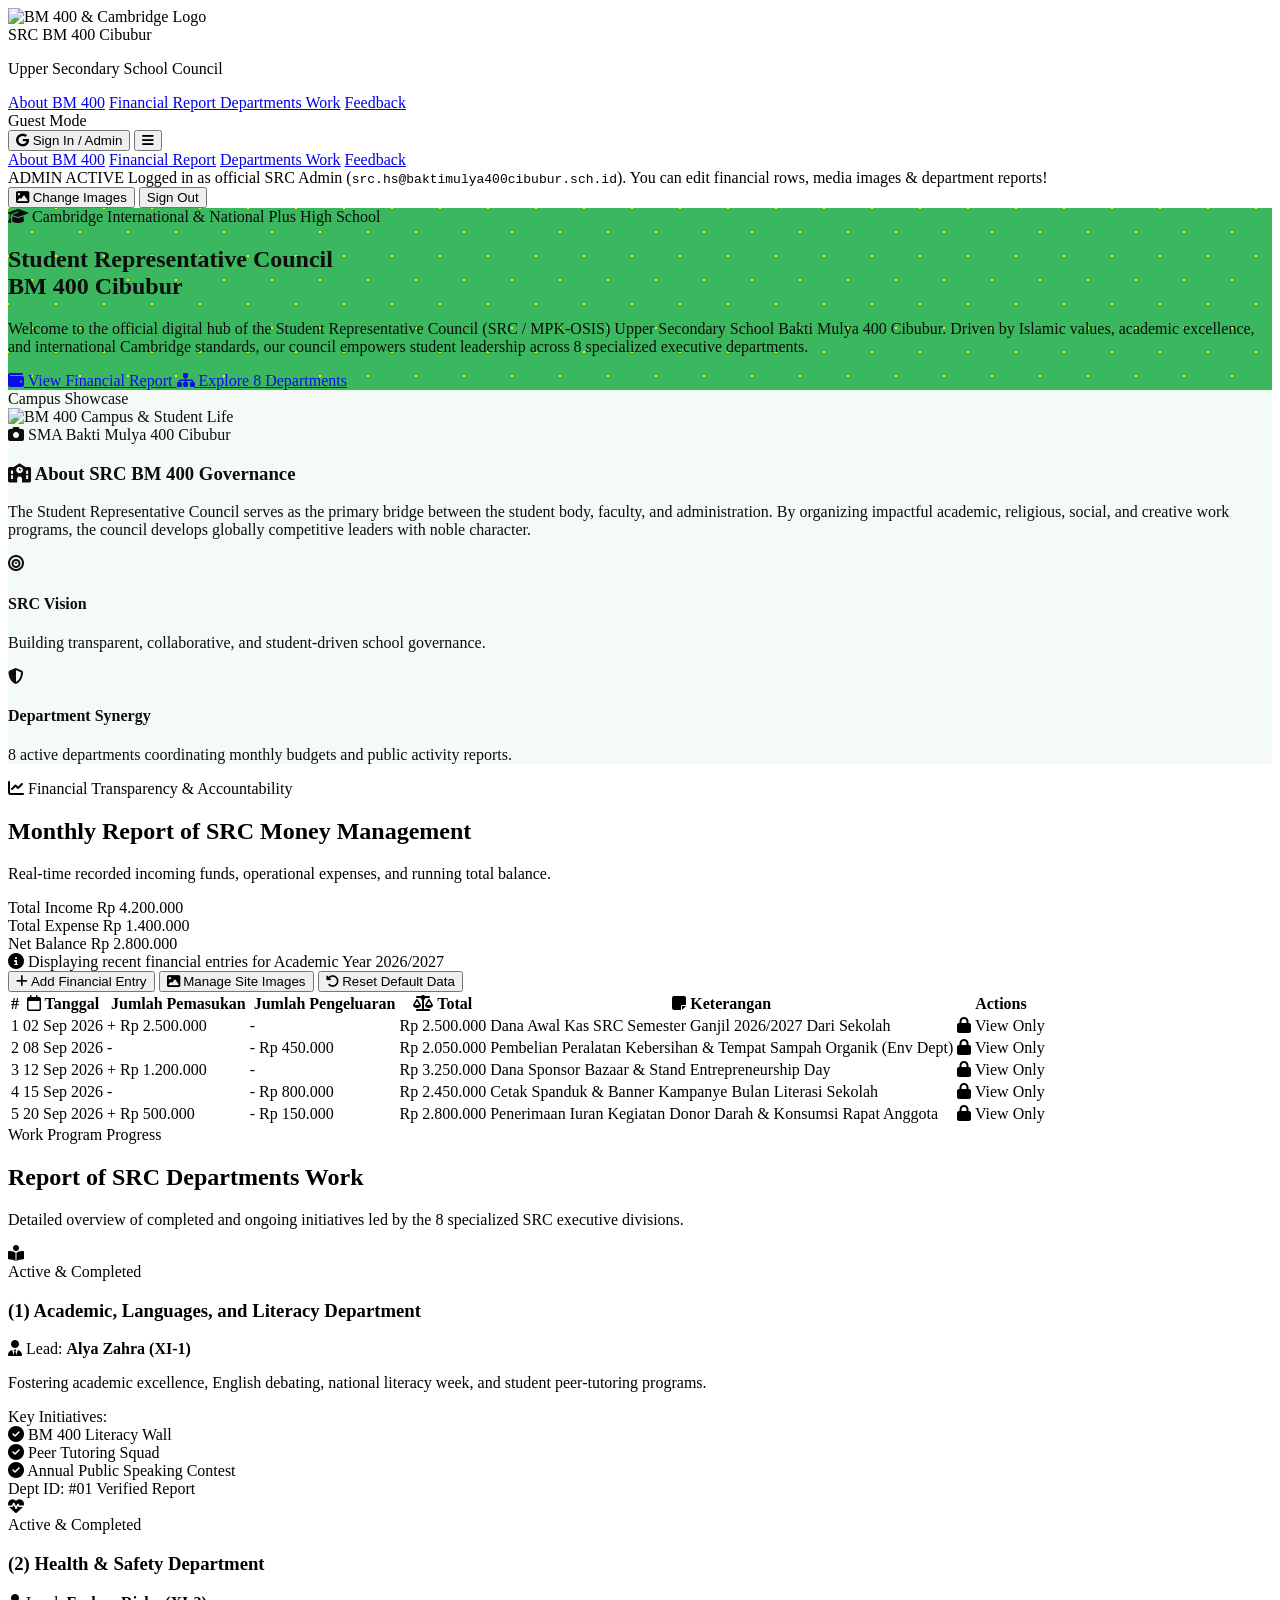
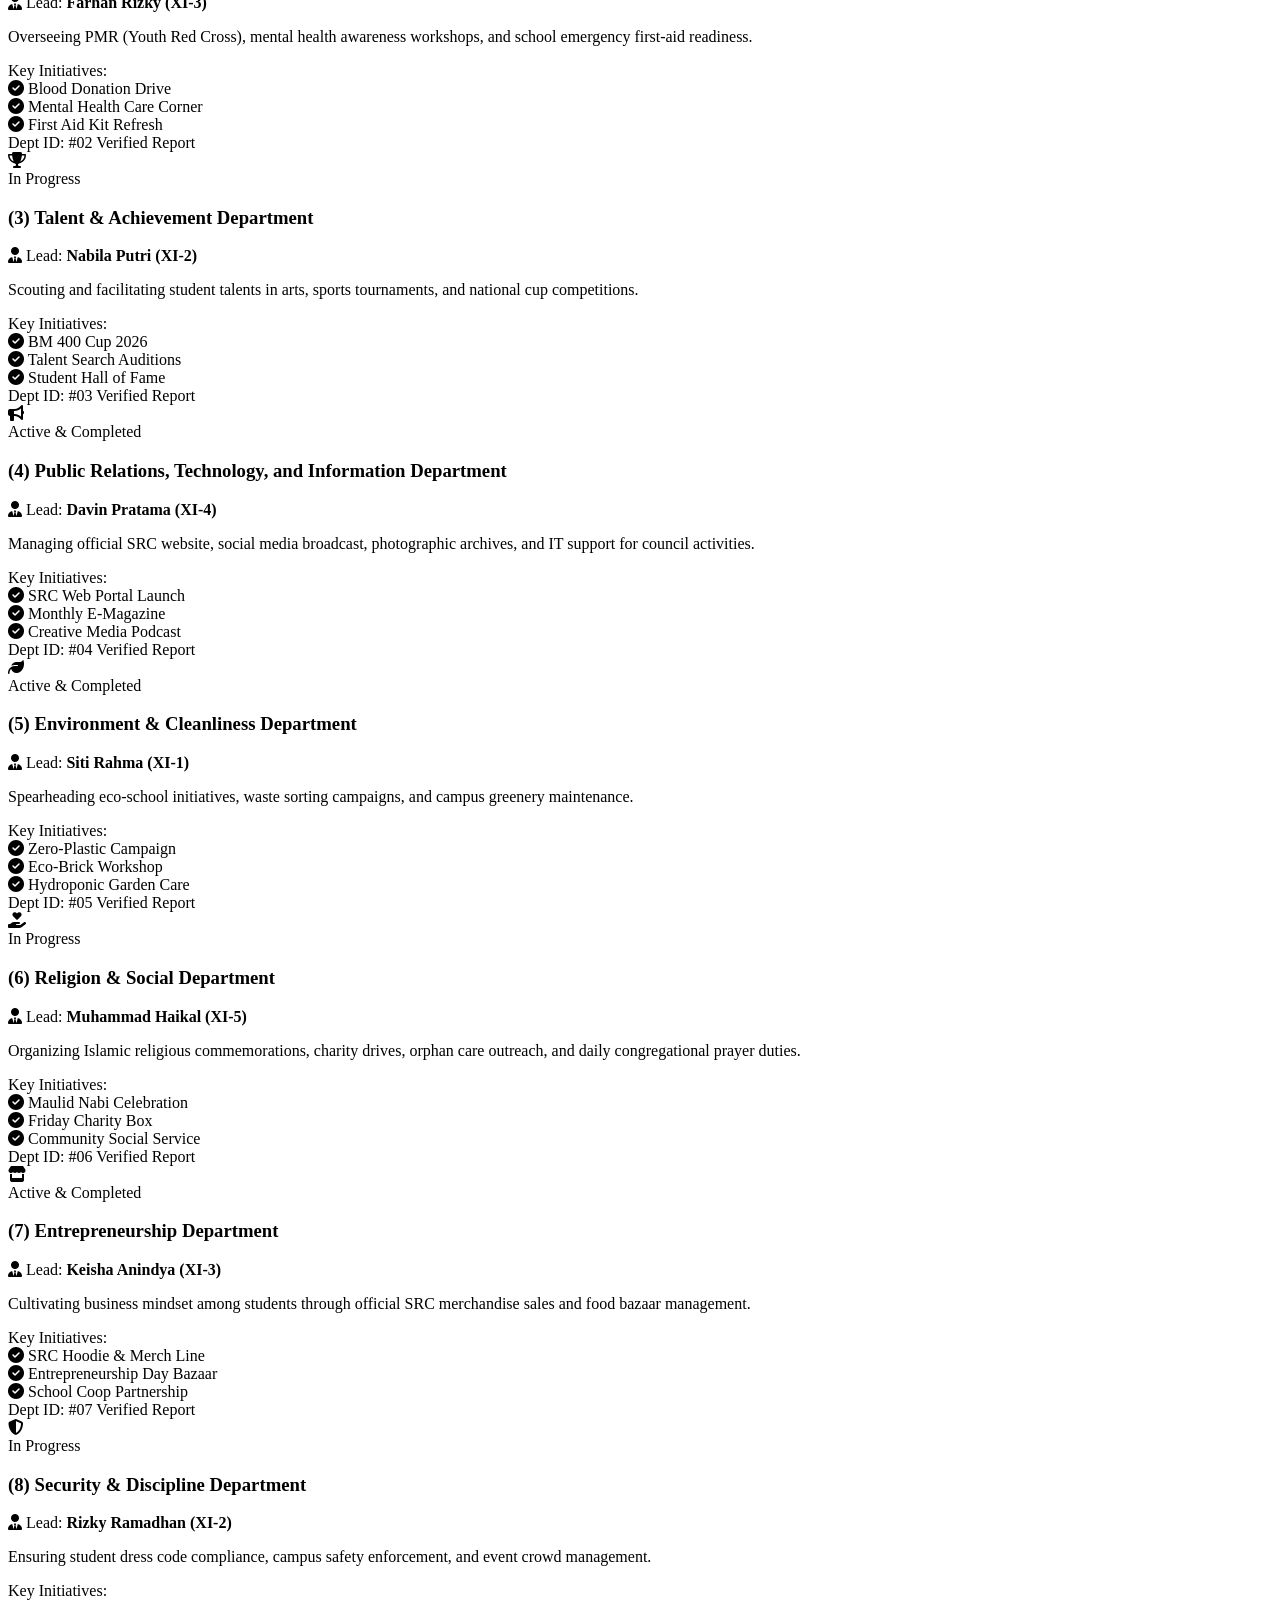
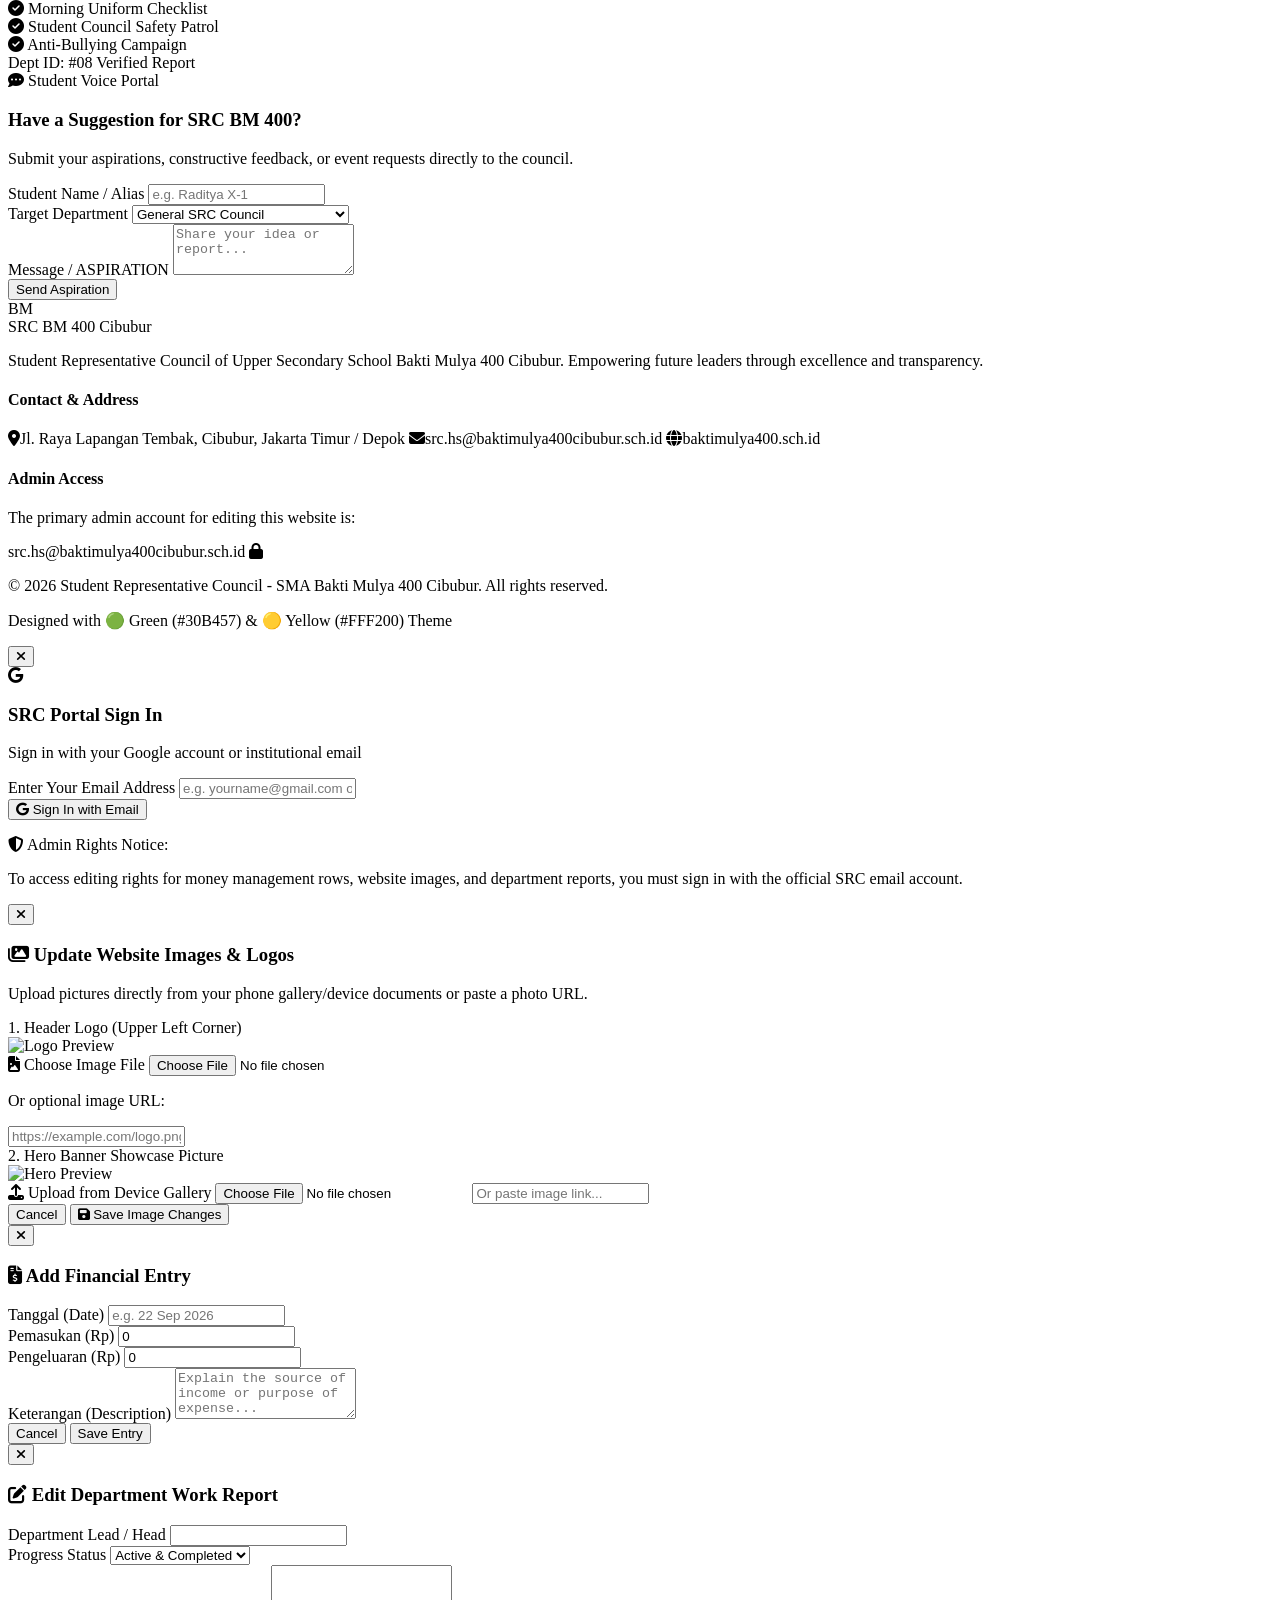
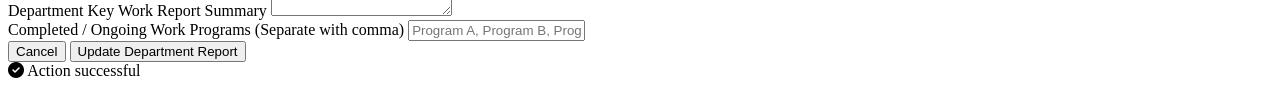
==== index.html @ ac2000d4 "image update" ====
<!DOCTYPE html>
<html lang="id">
<head>
    <meta charset="UTF-8">
    <meta name="viewport" content="width=device-width, initial-scale=1.0">
    <title>SRC Upper Secondary School Bakti Mulya 400 Cibubur</title>
    <!-- Tailwind CSS -->
    <script src="https://cdn.tailwindcss.com"></script>
    <!-- FontAwesome Icons -->
    <link rel="stylesheet" href="https://cdnjs.cloudflare.com/ajax/libs/font-awesome/6.4.0/css/all.min.css">
    <!-- Google Fonts -->
    <link rel="preconnect" href="https://fonts.googleapis.com">
    <link rel="preconnect" href="https://fonts.gstatic.com" crossorigin>
    <link href="https://fonts.googleapis.com/css2?family=Plus+Jakarta+Sans:wght@400;500;600;700;800&display=swap" rel="stylesheet">
    
    <script>
        tailwind.config = {
            theme: {
                extend: {
                    colors: {
                        bmgreen: {
                            DEFAULT: '#30B457',
                            dark: '#21823e',
                            light: '#eaf7ed',
                            hover: '#289849'
                        },
                        bmyellow: {
                            DEFAULT: '#FFF200',
                            dark: '#d6cb00',
                            light: '#fffde6',
                            text: '#827a00'
                        }
                    },
                    fontFamily: {
                        sans: ['"Plus Jakarta Sans"', 'sans-serif'],
                    }
                }
            }
        }
    </script>
    <style>
        /* Custom scrollbar and theme highlights */
        ::-webkit-scrollbar {
            width: 8px;
            height: 8px;
        }
        ::-webkit-scrollbar-track {
            background: #f1f5f9;
        }
        ::-webkit-scrollbar-thumb {
            background: #30B457;
            border-radius: 4px;
        }
        .bg-bm-pattern {
            background-color: #30B457;
            background-image: radial-gradient(#FFF200 1.2px, transparent 1.2px), radial-gradient(#FFF200 1.2px, #30B457 1.2px);
            background-size: 48px 48px;
            background-position: 0 0, 24px 24px;
            opacity: 0.95;
        }
        .yellow-glow {
            box-shadow: 0 0 25px rgba(255, 242, 0, 0.4);
        }
        .glass-card {
            background: rgba(255, 255, 255, 0.95);
            backdrop-filter: blur(10px);
        }
    </style>
</head>
<body class="bg-slate-50 text-slate-800 font-sans min-h-screen flex flex-col antialiased selection:bg-bmyellow selection:text-slate-900">

    <!-- Top Navigation Bar -->
    <header class="sticky top-0 z-40 bg-white border-b border-slate-200 shadow-sm">
        <div class="max-w-7xl mx-auto px-4 sm:px-6 lg:px-8">
            <div class="flex justify-between items-center h-20">
                <!-- School & SRC Brand Logo (Upper Left Corner) -->
                <div class="flex items-center space-x-3 cursor-pointer" onclick="scrollToSection('hero')">
                    <!-- Dynamic Header Logo Container -->
                    <div class="flex items-center space-x-2 bg-slate-50 p-1.5 rounded-xl border border-slate-200 shadow-sm">
                        <img id="site-logo-img" src="https://placehold.co/180x60/30B457/FFF200?text=BM+400+Cibubur" alt="BM 400 & Cambridge Logo" class="h-10 w-auto object-contain rounded-md" onerror="this.onerror=null; this.src='https://placehold.co/180x60/30B457/FFF200?text=BM+400+Cibubur';">
                    </div>
                    <div class="hidden sm:block">
                        <div class="flex items-center space-x-2">
                            <span class="font-extrabold text-base lg:text-lg tracking-tight text-slate-900">SRC BM 400</span>
                            <span class="bg-bmyellow text-slate-900 text-[10px] sm:text-xs font-bold px-2 py-0.5 rounded-full border border-yellow-400">Cibubur</span>
                        </div>
                        <p class="text-[11px] text-slate-500 font-medium">Upper Secondary School Council</p>
                    </div>
                </div>

                <!-- Desktop Nav Links -->
                <nav class="hidden md:flex items-center space-x-8 text-sm font-semibold text-slate-700">
                    <a href="#about" class="hover:text-bmgreen transition-colors">About BM 400</a>
                    <a href="#financial" class="hover:text-bmgreen transition-colors flex items-center gap-1.5">
                        <span>Financial Report</span>
                        <span class="w-2 h-2 rounded-full bg-bmgreen animate-pulse"></span>
                    </a>
                    <a href="#departments" class="hover:text-bmgreen transition-colors">Departments Work</a>
                    <a href="#suggestion" class="hover:text-bmgreen transition-colors">Feedback</a>
                </nav>

                <!-- Auth / Admin Actions -->
                <div class="flex items-center space-x-3">
                    <div id="user-status-badge" class="hidden md:flex items-center space-x-2 px-3 py-1.5 rounded-lg bg-slate-100 text-xs font-medium border">
                        <span id="user-role-dot" class="w-2 h-2 rounded-full bg-slate-400"></span>
                        <span id="user-email-display" class="text-slate-600 truncate max-w-[150px]">Guest Mode</span>
                    </div>

                    <button id="auth-btn" onclick="openAuthModal()" class="flex items-center gap-2 bg-bmgreen hover:bg-bmgreen-hover text-white px-4 py-2.5 rounded-xl font-bold text-sm shadow-md transition-all border border-green-600">
                        <i class="fa-brands fa-google text-bmyellow"></i>
                        <span id="auth-btn-text">Sign In / Admin</span>
                    </button>

                    <!-- Mobile Menu Toggle -->
                    <button onclick="toggleMobileMenu()" class="md:hidden p-2 rounded-lg text-slate-600 hover:bg-slate-100">
                        <i class="fa-solid fa-bars text-xl"></i>
                    </button>
                </div>
            </div>
        </div>

        <!-- Mobile Navigation Menu -->
        <div id="mobile-menu" class="hidden md:hidden border-t border-slate-200 bg-white px-4 pt-2 pb-4 space-y-2">
            <a href="#about" onclick="toggleMobileMenu()" class="block px-3 py-2 rounded-lg text-slate-700 hover:bg-bmgreen-light hover:text-bmgreen font-medium">About BM 400</a>
            <a href="#financial" onclick="toggleMobileMenu()" class="block px-3 py-2 rounded-lg text-slate-700 hover:bg-bmgreen-light hover:text-bmgreen font-medium">Financial Report</a>
            <a href="#departments" onclick="toggleMobileMenu()" class="block px-3 py-2 rounded-lg text-slate-700 hover:bg-bmgreen-light hover:text-bmgreen font-medium">Departments Work</a>
            <a href="#suggestion" onclick="toggleMobileMenu()" class="block px-3 py-2 rounded-lg text-slate-700 hover:bg-bmgreen-light hover:text-bmgreen font-medium">Feedback</a>
        </div>
    </header>

    <!-- Admin Status Banner (Visible only when logged in as admin) -->
    <div id="admin-notice-bar" class="hidden bg-bmyellow border-b border-yellow-400 text-slate-900 px-4 py-2.5 text-xs sm:text-sm font-bold shadow-inner">
        <div class="max-w-7xl mx-auto flex items-center justify-between">
            <div class="flex items-center space-x-2">
                <span class="bg-bmgreen text-white text-xs px-2 py-0.5 rounded font-extrabold shadow-sm">ADMIN ACTIVE</span>
                <span>Logged in as official SRC Admin (<code class="bg-white/80 px-1.5 py-0.5 rounded border border-yellow-500 font-mono text-slate-900">src.hs@baktimulya400cibubur.sch.id</code>). You can edit financial rows, media images & department reports!</span>
            </div>
            <div class="flex items-center gap-2">
                <button onclick="openImageModal()" class="text-xs bg-bmgreen text-white hover:bg-bmgreen-hover px-2.5 py-1 rounded-md transition-colors flex items-center gap-1 shadow-sm">
                    <i class="fa-solid fa-image"></i> Change Images
                </button>
                <button onclick="logoutAdmin()" class="text-xs bg-slate-900 text-white hover:bg-slate-800 px-2.5 py-1 rounded-md transition-colors">
                    Sign Out
                </button>
            </div>
        </div>
    </div>

    <main class="flex-grow">
        <!-- Hero & Short Introduction Section -->
        <section id="hero" class="relative bg-bm-pattern text-white py-16 lg:py-24 overflow-hidden">
            <div class="absolute inset-0 bg-slate-900/30"></div>
            <div class="relative max-w-7xl mx-auto px-4 sm:px-6 lg:px-8">
                <div class="grid lg:grid-cols-12 gap-12 items-center">
                    
                    <div class="lg:col-span-7 space-y-6 text-center lg:text-left">
                        <div class="inline-flex items-center space-x-2 bg-white/20 backdrop-blur-md px-3.5 py-1.5 rounded-full border border-white/30 text-xs sm:text-sm font-semibold text-bmyellow shadow-sm">
                            <i class="fa-solid fa-graduation-cap text-bmyellow"></i>
                            <span>Cambridge International & National Plus High School</span>
                        </div>
                        
                        <h1 class="text-3xl sm:text-5xl lg:text-6xl font-extrabold tracking-tight leading-tight">
                            Student Representative Council <br>
                            <span class="text-bmyellow drop-shadow-md">BM 400 Cibubur</span>
                        </h1>
                        
                        <p class="text-slate-100 text-base sm:text-lg max-w-2xl font-normal leading-relaxed">
                            Welcome to the official digital hub of the Student Representative Council (SRC / MPK-OSIS) Upper Secondary School Bakti Mulya 400 Cibubur. Driven by Islamic values, academic excellence, and international Cambridge standards, our council empowers student leadership across 8 specialized executive departments.
                        </p>

                        <div class="pt-4 flex flex-wrap justify-center lg:justify-start gap-4">
                            <a href="#financial" class="bg-bmyellow hover:bg-yellow-300 text-slate-900 font-bold px-6 py-3.5 rounded-xl shadow-lg transition-all transform hover:-translate-y-0.5 flex items-center gap-2 border border-yellow-400">
                                <i class="fa-solid fa-wallet text-slate-900"></i>
                                View Financial Report
                            </a>
                            <a href="#departments" class="bg-white/10 hover:bg-white/20 text-white border border-white/40 font-bold px-6 py-3.5 rounded-xl backdrop-blur-sm transition-all flex items-center gap-2">
                                <i class="fa-solid fa-sitemap text-bmyellow"></i>
                                Explore 8 Departments
                            </a>
                        </div>
                    </div>

                    <!-- Intro Highlights Card & Editable Hero Graphic -->
                    <div class="lg:col-span-5">
                        <div id="about" class="glass-card rounded-2xl p-6 sm:p-8 text-slate-800 shadow-2xl border-2 border-bmyellow relative space-y-4">
                            <div class="absolute -top-3 right-6 bg-bmgreen text-white text-xs font-bold px-3 py-1 rounded-full uppercase tracking-wider shadow">
                                Campus Showcase
                            </div>

                            <!-- Dynamic Editable Hero Graphic -->
                            <div class="relative overflow-hidden rounded-xl border border-slate-200 shadow-inner group">
                                <img id="site-hero-banner" src="https://placehold.co/600x320/30B457/FFF200?text=BM+400+Cibubur+Campus+Life" alt="BM 400 Campus & Student Life" class="w-full h-44 object-cover rounded-xl transition-transform duration-500 group-hover:scale-105" onerror="this.onerror=null; this.src='https://placehold.co/600x320/30B457/FFF200?text=BM+400+Cibubur+Campus+Life';">
                                <div class="absolute bottom-2 left-2 bg-slate-900/80 text-white text-[10px] font-semibold px-2.5 py-1 rounded-md backdrop-blur-sm">
                                    <i class="fa-solid fa-camera text-bmyellow mr-1"></i> SMA Bakti Mulya 400 Cibubur
                                </div>
                            </div>

                            <h3 class="text-xl font-bold text-slate-900 flex items-center gap-2">
                                <i class="fa-solid fa-school text-bmgreen"></i>
                                About SRC BM 400 Governance
                            </h3>
                            <p class="text-xs text-slate-600 leading-relaxed">
                                The Student Representative Council serves as the primary bridge between the student body, faculty, and administration. By organizing impactful academic, religious, social, and creative work programs, the council develops globally competitive leaders with noble character.
                            </p>

                            <div class="space-y-2.5 border-t border-slate-200 pt-3">
                                <div class="flex items-start gap-2.5">
                                    <div class="p-1.5 bg-bmgreen-light text-bmgreen rounded-lg shrink-0 mt-0.5">
                                        <i class="fa-solid fa-bullseye text-xs"></i>
                                    </div>
                                    <div>
                                        <h4 class="text-xs font-bold text-slate-900">SRC Vision</h4>
                                        <p class="text-[11px] text-slate-600">Building transparent, collaborative, and student-driven school governance.</p>
                                    </div>
                                </div>
                                <div class="flex items-start gap-2.5">
                                    <div class="p-1.5 bg-bmyellow-light text-bmyellow-text rounded-lg shrink-0 mt-0.5 border border-yellow-300">
                                        <i class="fa-solid fa-shield-halved text-xs"></i>
                                    </div>
                                    <div>
                                        <h4 class="text-xs font-bold text-slate-900">Department Synergy</h4>
                                        <p class="text-[11px] text-slate-600">8 active departments coordinating monthly budgets and public activity reports.</p>
                                    </div>
                                </div>
                            </div>
                        </div>
                    </div>

                </div>
            </div>
        </section>

        <!-- Financial Report Section (Monthly SRC Money Management) -->
        <section id="financial" class="py-16 bg-white border-b border-slate-200">
            <div class="max-w-7xl mx-auto px-4 sm:px-6 lg:px-8">
                
                <!-- Section Header -->
                <div class="flex flex-col md:flex-row md:items-end justify-between mb-8 pb-4 border-b border-slate-200 gap-4">
                    <div>
                        <div class="flex items-center space-x-2 text-bmgreen font-bold text-xs uppercase tracking-wider mb-1">
                            <i class="fa-solid fa-chart-line"></i>
                            <span>Financial Transparency & Accountability</span>
                        </div>
                        <h2 class="text-2xl sm:text-3xl font-extrabold text-slate-900">
                            Monthly Report of SRC Money Management
                        </h2>
                        <p class="text-sm text-slate-500 mt-1">
                            Real-time recorded incoming funds, operational expenses, and running total balance.
                        </p>
                    </div>

                    <!-- Financial Quick Stats -->
                    <div class="flex flex-wrap gap-3">
                        <div class="bg-bmgreen-light border border-green-200 rounded-xl px-4 py-2.5">
                            <span class="block text-xs font-bold text-bmgreen uppercase">Total Income</span>
                            <span id="stat-income" class="text-lg font-extrabold text-slate-900">Rp 0</span>
                        </div>
                        <div class="bg-red-50 border border-red-200 rounded-xl px-4 py-2.5">
                            <span class="block text-xs font-bold text-red-600 uppercase">Total Expense</span>
                            <span id="stat-expense" class="text-lg font-extrabold text-slate-900">Rp 0</span>
                        </div>
                        <div class="bg-bmyellow-light border border-yellow-300 rounded-xl px-4 py-2.5">
                            <span class="block text-xs font-bold text-slate-800 uppercase">Net Balance</span>
                            <span id="stat-total" class="text-lg font-extrabold text-bmgreen-dark">Rp 0</span>
                        </div>
                    </div>
                </div>

                <!-- Admin Action Control Box for Financial Table -->
                <div class="mb-4 flex flex-wrap justify-between items-center gap-3 bg-slate-50 p-3 rounded-xl border border-slate-200">
                    <div class="text-xs font-semibold text-slate-600 flex items-center gap-2">
                        <i class="fa-solid fa-circle-info text-bmgreen"></i>
                        <span>Displaying recent financial entries for Academic Year 2026/2027</span>
                    </div>
                    
                    <div class="flex items-center gap-2">
                        <!-- Add Row Button -->
                        <button onclick="handleAddNewRow()" class="bg-bmgreen hover:bg-bmgreen-hover text-white text-xs font-bold px-3.5 py-2 rounded-lg shadow transition-all flex items-center gap-1.5 border border-green-600">
                            <i class="fa-solid fa-plus"></i>
                            <span>Add Financial Entry</span>
                        </button>

                        <button id="manage-images-btn" onclick="openImageModal()" class="hidden bg-bmyellow hover:bg-yellow-300 text-slate-900 text-xs font-bold px-3 py-2 rounded-lg transition-colors border border-yellow-400">
                            <i class="fa-solid fa-image mr-1"></i> Manage Site Images
                        </button>
                        
                        <button onclick="resetFinancialData()" class="bg-slate-200 hover:bg-slate-300 text-slate-700 text-xs font-semibold px-3 py-2 rounded-lg transition-colors">
                            <i class="fa-solid fa-rotate-left mr-1"></i> Reset Default Data
                        </button>
                    </div>
                </div>

                <!-- Financial Table Container -->
                <div class="overflow-x-auto rounded-2xl border border-slate-200 shadow-md bg-white">
                    <table class="w-full text-left border-collapse">
                        <thead>
                            <tr class="bg-bmgreen text-white text-xs font-bold uppercase tracking-wider border-b-2 border-bmyellow">
                                <th class="py-4 px-4 w-12 text-center">#</th>
                                <th class="py-4 px-6 min-w-[140px]">
                                    <div class="flex items-center gap-2">
                                        <i class="fa-regular fa-calendar text-bmyellow"></i>
                                        <span>Tanggal</span>
                                    </div>
                                </th>
                                <th class="py-4 px-6 min-w-[170px] text-emerald-100">
                                    <div class="flex items-center gap-2">
                                        <i class="fa-solid fa-arrow-down-left text-bmyellow"></i>
                                        <span>Jumlah Pemasukan</span>
                                    </div>
                                </th>
                                <th class="py-4 px-6 min-w-[170px] text-red-100">
                                    <div class="flex items-center gap-2">
                                        <i class="fa-solid fa-arrow-up-right text-red-300"></i>
                                        <span>Jumlah Pengeluaran</span>
                                    </div>
                                </th>
                                <th class="py-4 px-6 min-w-[170px]">
                                    <div class="flex items-center gap-2">
                                        <i class="fa-solid fa-scale-balanced text-bmyellow"></i>
                                        <span>Total</span>
                                    </div>
                                </th>
                                <th class="py-4 px-6 min-w-[250px]">
                                    <div class="flex items-center gap-2">
                                        <i class="fa-solid fa-note-sticky text-bmyellow"></i>
                                        <span>Keterangan</span>
                                    </div>
                                </th>
                                <th class="py-4 px-4 w-28 text-center">Actions</th>
                            </tr>
                        </thead>
                        <tbody id="financial-table-body" class="divide-y divide-slate-100 text-sm font-medium">
                            <!-- JS dynamic rows rendered here -->
                        </tbody>
                    </table>
                </div>

            </div>
        </section>

        <!-- Departments Work Reports Section (8 Departments) -->
        <section id="departments" class="py-16 bg-slate-100/70 border-b border-slate-200">
            <div class="max-w-7xl mx-auto px-4 sm:px-6 lg:px-8">
                
                <div class="text-center max-w-3xl mx-auto mb-12">
                    <span class="bg-bmyellow text-slate-900 text-xs font-bold px-3 py-1 rounded-full uppercase tracking-wider border border-yellow-400">
                        Work Program Progress
                    </span>
                    <h2 class="text-3xl sm:text-4xl font-extrabold text-slate-900 mt-3">
                        Report of SRC Departments Work
                    </h2>
                    <p class="text-slate-600 text-sm sm:text-base mt-2">
                        Detailed overview of completed and ongoing initiatives led by the 8 specialized SRC executive divisions.
                    </p>
                </div>

                <!-- Department Cards Grid -->
                <div id="departments-grid" class="grid md:grid-cols-2 lg:grid-cols-2 xl:grid-cols-4 gap-6">
                    <!-- Dynamic rendering via JavaScript -->
                </div>

            </div>
        </section>

        <!-- Student Feedback & Ideas Section -->
        <section id="suggestion" class="py-16 bg-white">
            <div class="max-w-4xl mx-auto px-4 sm:px-6 lg:px-8">
                <div class="bg-slate-900 rounded-3xl p-8 sm:p-12 text-white shadow-2xl relative overflow-hidden border-4 border-bmgreen">
                    <div class="absolute -right-10 -bottom-10 w-48 h-48 bg-bmgreen/20 rounded-full blur-3xl"></div>
                    <div class="relative z-10">
                        <div class="flex items-center space-x-2 text-bmyellow font-bold text-xs uppercase tracking-wider mb-2">
                            <i class="fa-solid fa-comment-dots"></i>
                            <span>Student Voice Portal</span>
                        </div>
                        <h3 class="text-2xl sm:text-3xl font-extrabold">Have a Suggestion for SRC BM 400?</h3>
                        <p class="text-slate-300 text-sm mt-2">
                            Submit your aspirations, constructive feedback, or event requests directly to the council.
                        </p>

                        <form id="feedback-form" onsubmit="submitFeedback(event)" class="mt-6 space-y-4">
                            <div class="grid sm:grid-cols-2 gap-4">
                                <div>
                                    <label class="block text-xs font-bold text-slate-300 mb-1">Student Name / Alias</label>
                                    <input type="text" id="fb-name" required placeholder="e.g. Raditya X-1" class="w-full bg-slate-800 border border-slate-700 text-white rounded-xl p-3 text-sm focus:outline-none focus:border-bmyellow">
                                </div>
                                <div>
                                    <label class="block text-xs font-bold text-slate-300 mb-1">Target Department</label>
                                    <select id="fb-dept" class="w-full bg-slate-800 border border-slate-700 text-white rounded-xl p-3 text-sm focus:outline-none focus:border-bmyellow">
                                        <option value="General SRC">General SRC Council</option>
                                        <option value="Academic">Academic, Languages & Literacy</option>
                                        <option value="Health">Health & Safety</option>
                                        <option value="Talent">Talent & Achievement</option>
                                        <option value="PR">PR, Tech & Info</option>
                                        <option value="Environment">Environment & Cleanliness</option>
                                        <option value="Religion">Religion & Social</option>
                                        <option value="Entrepreneurship">Entrepreneurship</option>
                                        <option value="Security">Security & Discipline</option>
                                    </select>
                                </div>
                            </div>
                            <div>
                                <label class="block text-xs font-bold text-slate-300 mb-1">Message / ASPIRATION</label>
                                <textarea id="fb-msg" rows="3" required placeholder="Share your idea or report..." class="w-full bg-slate-800 border border-slate-700 text-white rounded-xl p-3 text-sm focus:outline-none focus:border-bmyellow"></textarea>
                            </div>
                            <button type="submit" class="bg-bmyellow hover:bg-yellow-300 text-slate-900 font-bold px-6 py-3 rounded-xl shadow transition-all border border-yellow-400">
                                Send Aspiration
                            </button>
                        </form>
                    </div>
                </div>
            </div>
        </section>
    </main>

    <!-- Footer -->
    <footer class="bg-slate-900 text-slate-400 text-sm py-12 border-t-4 border-bmyellow">
        <div class="max-w-7xl mx-auto px-4 sm:px-6 lg:px-8">
            <div class="grid grid-cols-1 md:grid-cols-3 gap-8 pb-8 border-b border-slate-800">
                
                <div>
                    <div class="flex items-center space-x-3 mb-3">
                        <div class="w-10 h-10 rounded-xl bg-bmgreen text-slate-900 font-bold flex items-center justify-center border-2 border-bmyellow">
                            <span class="font-bold text-slate-900">BM</span>
                        </div>
                        <span class="font-extrabold text-white text-lg">SRC BM 400 Cibubur</span>
                    </div>
                    <p class="text-xs text-slate-400 leading-relaxed">
                        Student Representative Council of Upper Secondary School Bakti Mulya 400 Cibubur. Empowering future leaders through excellence and transparency.
                    </p>
                </div>

                <div>
                    <h4 class="text-white font-bold text-sm mb-3 uppercase tracking-wider text-bmyellow">Contact & Address</h4>
                    <p class="text-xs leading-relaxed space-y-1">
                        <span class="block"><i class="fa-solid fa-location-dot text-bmgreen mr-2"></i>Jl. Raya Lapangan Tembak, Cibubur, Jakarta Timur / Depok</span>
                        <span class="block"><i class="fa-solid fa-envelope text-bmgreen mr-2"></i>src.hs@baktimulya400cibubur.sch.id</span>
                        <span class="block"><i class="fa-solid fa-globe text-bmgreen mr-2"></i>baktimulya400.sch.id</span>
                    </p>
                </div>

                <div>
                    <h4 class="text-white font-bold text-sm mb-3 uppercase tracking-wider text-bmyellow">Admin Access</h4>
                    <p class="text-xs text-slate-400 mb-3">
                        The primary admin account for editing this website is:
                    </p>
                    <div class="bg-slate-800 p-2.5 rounded-lg border border-slate-700 text-xs font-mono text-bmyellow flex items-center justify-between">
                        <span>src.hs@baktimulya400cibubur.sch.id</span>
                        <i class="fa-solid fa-lock text-bmgreen"></i>
                    </div>
                </div>

            </div>

            <div class="pt-6 flex flex-col sm:flex-row justify-between items-center text-xs text-slate-500">
                <p>&copy; 2026 Student Representative Council - SMA Bakti Mulya 400 Cibubur. All rights reserved.</p>
                <p class="mt-2 sm:mt-0">Designed with <span class="text-bmyellow">🟢 Green (#30B457)</span> & <span class="text-bmyellow">🟡 Yellow (#FFF200)</span> Theme</p>
            </div>
        </div>
    </footer>

    <!-- Authentication / Admin Login Modal -->
    <div id="auth-modal" class="fixed inset-0 bg-slate-900/60 backdrop-blur-sm z-50 hidden flex items-center justify-center p-4">
        <div class="bg-white rounded-3xl max-w-md w-full p-6 sm:p-8 shadow-2xl border-2 border-bmyellow relative animate-fade-in">
            <button onclick="closeAuthModal()" class="absolute top-4 right-4 text-slate-400 hover:text-slate-600 p-2">
                <i class="fa-solid fa-xmark text-xl"></i>
            </button>

            <div class="text-center mb-6">
                <div class="w-16 h-16 bg-bmgreen-light border-2 border-bmyellow text-bmgreen rounded-2xl flex items-center justify-center mx-auto mb-3 shadow">
                    <i class="fa-brands fa-google text-2xl text-bmgreen"></i>
                </div>
                <h3 class="text-xl font-extrabold text-slate-900">SRC Portal Sign In</h3>
                <p class="text-xs text-slate-500 mt-1">Sign in with your Google account or institutional email</p>
            </div>

            <!-- Login Form / Google Flow -->
            <div class="space-y-4">
                
                <div>
                    <label class="block text-xs font-bold text-slate-700 mb-1">Enter Your Email Address</label>
                    <input type="email" id="custom-email-input" placeholder="e.g. yourname@gmail.com or student@baktimulya400.sch.id" value="" class="w-full border border-slate-300 rounded-xl p-3 text-sm focus:outline-none focus:border-bmgreen">
                </div>

                <button onclick="handleCustomEmailLogin()" class="w-full bg-bmgreen hover:bg-bmgreen-hover text-white font-bold py-3 rounded-xl shadow transition-all border border-green-600 flex items-center justify-center gap-2">
                    <i class="fa-brands fa-google text-bmyellow"></i>
                    <span>Sign In with Email</span>
                </button>

                <div class="bg-yellow-50 border border-yellow-300 rounded-xl p-3 text-xs text-slate-700 space-y-1">
                    <p class="font-bold text-slate-900 flex items-center gap-1">
                        <i class="fa-solid fa-shield-halved text-bmyellow-text"></i> Admin Rights Notice:
                    </p>
                    <p>
                        To access editing rights for money management rows, website images, and department reports, you must sign in with the official SRC email account.
                    </p>
                </div>
            </div>
        </div>
    </div>

    <!-- Edit Website Images Modal (Admin Only) -->
    <div id="image-modal" class="fixed inset-0 bg-slate-900/60 backdrop-blur-sm z-50 hidden flex items-center justify-center p-4">
        <div class="bg-white rounded-3xl max-w-lg w-full p-6 sm:p-8 shadow-2xl border-2 border-bmgreen relative max-h-[90vh] overflow-y-auto">
            <button onclick="closeImageModal()" class="absolute top-4 right-4 text-slate-400 hover:text-slate-600 p-2">
                <i class="fa-solid fa-xmark text-xl"></i>
            </button>

            <h3 class="text-xl font-extrabold text-slate-900 mb-1 flex items-center gap-2">
                <i class="fa-solid fa-images text-bmgreen"></i>
                <span>Update Website Images & Logos</span>
            </h3>
            <p class="text-xs text-slate-500 mb-4">Upload pictures directly from your phone gallery/device documents or paste a photo URL.</p>

            <form id="image-form" onsubmit="saveSiteImages(event)" class="space-y-5">
                <!-- 1. Header Logo Upload & Preview -->
                <div class="bg-slate-50 p-4 rounded-2xl border border-slate-200 space-y-3">
                    <label class="block text-xs font-bold text-slate-800">1. Header Logo (Upper Left Corner)</label>
                    <div class="flex items-center gap-4">
                        <img id="img-logo-preview" src="" alt="Logo Preview" class="h-14 w-28 object-contain bg-white p-1.5 border border-slate-300 rounded-xl shadow-sm shrink-0">
                        <div class="flex-grow space-y-2">
                            <label class="cursor-pointer inline-flex items-center gap-2 bg-bmgreen hover:bg-bmgreen-hover text-white px-3.5 py-2 rounded-xl text-xs font-bold shadow-md transition-all border border-green-600">
                                <i class="fa-solid fa-file-image text-bmyellow"></i>
                                <span>Choose Image File</span>
                                <input type="file" id="img-logo-file" accept="image/*" class="hidden" onchange="previewImageFile(this, 'img-logo-preview', 'logo')">
                            </label>
                            <p class="text-[10px] text-slate-400">Or optional image URL:</p>
                            <input type="url" id="img-logo-url" placeholder="https://example.com/logo.png" class="w-full border border-slate-300 rounded-lg p-1.5 text-xs focus:outline-none focus:border-bmgreen" onchange="previewImageUrl(this.value, 'img-logo-preview', 'logo')">
                        </div>
                    </div>
                </div>

                <!-- 2. Hero Banner Showcase Image Upload & Preview -->
                <div class="bg-slate-50 p-4 rounded-2xl border border-slate-200 space-y-3">
                    <label class="block text-xs font-bold text-slate-800">2. Hero Banner Showcase Picture</label>
                    <div class="space-y-3">
                        <img id="img-hero-preview" src="" alt="Hero Preview" class="w-full h-36 object-cover rounded-xl border border-slate-300 shadow-sm">
                        <div class="flex flex-col sm:flex-row items-stretch sm:items-center gap-2">
                            <label class="cursor-pointer inline-flex items-center justify-center gap-2 bg-bmgreen hover:bg-bmgreen-hover text-white px-3.5 py-2 rounded-xl text-xs font-bold shadow-md transition-all border border-green-600">
                                <i class="fa-solid fa-upload text-bmyellow"></i>
                                <span>Upload from Device Gallery</span>
                                <input type="file" id="img-hero-file" accept="image/*" class="hidden" onchange="previewImageFile(this, 'img-hero-preview', 'hero')">
                            </label>
                            <input type="url" id="img-hero-url" placeholder="Or paste image link..." class="flex-grow border border-slate-300 rounded-lg p-2 text-xs focus:outline-none focus:border-bmgreen" onchange="previewImageUrl(this.value, 'img-hero-preview', 'hero')">
                        </div>
                    </div>
                </div>

                <div class="flex justify-end space-x-3 pt-2">
                    <button type="button" onclick="closeImageModal()" class="px-4 py-2.5 rounded-xl border border-slate-300 text-slate-700 text-sm font-semibold hover:bg-slate-100">
                        Cancel
                    </button>
                    <button type="submit" class="px-5 py-2.5 rounded-xl bg-bmgreen text-white text-sm font-bold shadow hover:bg-bmgreen-hover flex items-center gap-2 border border-green-600">
                        <i class="fa-solid fa-floppy-disk text-bmyellow"></i>
                        <span>Save Image Changes</span>
                    </button>
                </div>
            </form>
        </div>
    </div>

    <!-- Edit/Add Financial Entry Modal -->
    <div id="financial-modal" class="fixed inset-0 bg-slate-900/60 backdrop-blur-sm z-50 hidden flex items-center justify-center p-4">
        <div class="bg-white rounded-3xl max-w-lg w-full p-6 sm:p-8 shadow-2xl border-2 border-bmgreen relative">
            <button onclick="closeFinancialModal()" class="absolute top-4 right-4 text-slate-400 hover:text-slate-600 p-2">
                <i class="fa-solid fa-xmark text-xl"></i>
            </button>

            <h3 id="fin-modal-title" class="text-xl font-extrabold text-slate-900 mb-4 flex items-center gap-2">
                <i class="fa-solid fa-file-invoice-dollar text-bmgreen"></i>
                <span>Add Financial Entry</span>
            </h3>

            <form id="financial-form" onsubmit="saveFinancialRecord(event)" class="space-y-4">
                <input type="hidden" id="fin-record-index" value="-1">

                <div>
                    <label class="block text-xs font-bold text-slate-700 mb-1">Tanggal (Date)</label>
                    <input type="text" id="fin-date" required placeholder="e.g. 22 Sep 2026" class="w-full border border-slate-300 rounded-xl p-2.5 text-sm focus:outline-none focus:border-bmgreen">
                </div>

                <div class="grid grid-cols-2 gap-4">
                    <div>
                        <label class="block text-xs font-bold text-slate-700 mb-1">Pemasukan (Rp)</label>
                        <input type="number" id="fin-income" min="0" value="0" class="w-full border border-slate-300 rounded-xl p-2.5 text-sm focus:outline-none focus:border-bmgreen">
                    </div>
                    <div>
                        <label class="block text-xs font-bold text-slate-700 mb-1">Pengeluaran (Rp)</label>
                        <input type="number" id="fin-expense" min="0" value="0" class="w-full border border-slate-300 rounded-xl p-2.5 text-sm focus:outline-none focus:border-bmgreen">
                    </div>
                </div>

                <div>
                    <label class="block text-xs font-bold text-slate-700 mb-1">Keterangan (Description)</label>
                    <textarea id="fin-remarks" required rows="3" placeholder="Explain the source of income or purpose of expense..." class="w-full border border-slate-300 rounded-xl p-2.5 text-sm focus:outline-none focus:border-bmgreen"></textarea>
                </div>

                <div class="flex justify-end space-x-3 pt-2">
                    <button type="button" onclick="closeFinancialModal()" class="px-4 py-2.5 rounded-xl border border-slate-300 text-slate-700 text-sm font-semibold hover:bg-slate-100">
                        Cancel
                    </button>
                    <button type="submit" class="px-5 py-2.5 rounded-xl bg-bmgreen text-white text-sm font-bold shadow hover:bg-bmgreen-hover">
                        Save Entry
                    </button>
                </div>
            </form>
        </div>
    </div>

    <!-- Department Report Edit Modal -->
    <div id="dept-modal" class="fixed inset-0 bg-slate-900/60 backdrop-blur-sm z-50 hidden flex items-center justify-center p-4">
        <div class="bg-white rounded-3xl max-w-xl w-full p-6 sm:p-8 shadow-2xl border-2 border-bmyellow relative max-h-[90vh] overflow-y-auto">
            <button onclick="closeDeptModal()" class="absolute top-4 right-4 text-slate-400 hover:text-slate-600 p-2">
                <i class="fa-solid fa-xmark text-xl"></i>
            </button>

            <h3 id="dept-modal-title" class="text-xl font-extrabold text-slate-900 mb-4 flex items-center gap-2">
                <i class="fa-solid fa-pen-to-square text-bmgreen"></i>
                <span>Edit Department Work Report</span>
            </h3>

            <form id="dept-form" onsubmit="saveDeptReport(event)" class="space-y-4">
                <input type="hidden" id="dept-index" value="-1">

                <div>
                    <label class="block text-xs font-bold text-slate-700 mb-1">Department Lead / Head</label>
                    <input type="text" id="dept-head" required class="w-full border border-slate-300 rounded-xl p-2.5 text-sm focus:outline-none focus:border-bmgreen">
                </div>

                <div>
                    <label class="block text-xs font-bold text-slate-700 mb-1">Progress Status</label>
                    <select id="dept-status" class="w-full border border-slate-300 rounded-xl p-2.5 text-sm focus:outline-none focus:border-bmgreen">
                        <option value="Active & Completed">Active & Completed</option>
                        <option value="In Progress">In Progress</option>
                        <option value="Upcoming Phase">Upcoming Phase</option>
                    </select>
                </div>

                <div>
                    <label class="block text-xs font-bold text-slate-700 mb-1">Department Key Work Report Summary</label>
                    <textarea id="dept-summary" required rows="3" class="w-full border border-slate-300 rounded-xl p-2.5 text-sm focus:outline-none focus:border-bmgreen"></textarea>
                </div>

                <div>
                    <label class="block text-xs font-bold text-slate-700 mb-1">Completed / Ongoing Work Programs (Separate with comma)</label>
                    <input type="text" id="dept-programs" placeholder="Program A, Program B, Program C" class="w-full border border-slate-300 rounded-xl p-2.5 text-sm focus:outline-none focus:border-bmgreen">
                </div>

                <div class="flex justify-end space-x-3 pt-2">
                    <button type="button" onclick="closeDeptModal()" class="px-4 py-2.5 rounded-xl border border-slate-300 text-slate-700 text-sm font-semibold hover:bg-slate-100">
                        Cancel
                    </button>
                    <button type="submit" class="px-5 py-2.5 rounded-xl bg-bmgreen text-white text-sm font-bold shadow hover:bg-bmgreen-hover">
                        Update Department Report
                    </button>
                </div>
            </form>
        </div>
    </div>

    <!-- Notification Toast -->
    <div id="toast" class="fixed bottom-5 right-5 z-50 transform translate-y-20 opacity-0 transition-all duration-300 bg-slate-900 text-white px-5 py-3 rounded-2xl shadow-2xl flex items-center space-x-3 border-2 border-bmyellow pointer-events-none">
        <i id="toast-icon" class="fa-solid fa-circle-check text-bmyellow text-xl"></i>
        <span id="toast-message" class="text-sm font-bold">Action successful</span>
    </div>

    <script>
        // Official Admin Constant Email
        const ADMIN_EMAIL = "src.hs@baktimulya400cibubur.sch.id";

        // Default Site Image Assets
        const defaultSiteImages = {
            logo: "https://placehold.co/220x70/30B457/FFF200?text=BM+400+Cibubur",
            hero: "https://placehold.co/600x320/30B457/FFF200?text=BM+400+Cibubur+Campus+Life"
        };

        let siteImages = { ...defaultSiteImages };
        let tempSiteImages = { logo: '', hero: '' };

        // Current Application State
        let currentUser = null; // { email: string, isAdmin: boolean }
        
        // Initial Financial Records Data (5 Default Rows Required)
        const defaultFinancialRecords = [
            {
                date: "02 Sep 2026",
                income: 2500000,
                expense: 0,
                remarks: "Dana Awal Kas SRC Semester Ganjil 2026/2027 Dari Sekolah"
            },
            {
                date: "08 Sep 2026",
                income: 0,
                expense: 450000,
                remarks: "Pembelian Peralatan Kebersihan & Tempat Sampah Organik (Env Dept)"
            },
            {
                date: "12 Sep 2026",
                income: 1200000,
                expense: 0,
                remarks: "Dana Sponsor Bazaar & Stand Entrepreneurship Day"
            },
            {
                date: "15 Sep 2026",
                income: 0,
                expense: 800000,
                remarks: "Cetak Spanduk & Banner Kampanye Bulan Literasi Sekolah"
            },
            {
                date: "20 Sep 2026",
                income: 500000,
                expense: 150000,
                remarks: "Penerimaan Iuran Kegiatan Donor Darah & Konsumsi Rapat Anggota"
            }
        ];

        // 8 Official Required Departments Data
        const defaultDepartmentsData = [
            {
                id: 1,
                name: "(1) Academic, Languages, and Literacy Department",
                icon: "fa-book-open-reader",
                head: "Alya Zahra (XI-1)",
                status: "Active & Completed",
                summary: "Fostering academic excellence, English debating, national literacy week, and student peer-tutoring programs.",
                programs: ["BM 400 Literacy Wall", "Peer Tutoring Squad", "Annual Public Speaking Contest"]
            },
            {
                id: 2,
                name: "(2) Health & Safety Department",
                icon: "fa-heart-pulse",
                head: "Farhan Rizky (XI-3)",
                status: "Active & Completed",
                summary: "Overseeing PMR (Youth Red Cross), mental health awareness workshops, and school emergency first-aid readiness.",
                programs: ["Blood Donation Drive", "Mental Health Care Corner", "First Aid Kit Refresh"]
            },
            {
                id: 3,
                name: "(3) Talent & Achievement Department",
                icon: "fa-trophy",
                head: "Nabila Putri (XI-2)",
                status: "In Progress",
                summary: "Scouting and facilitating student talents in arts, sports tournaments, and national cup competitions.",
                programs: ["BM 400 Cup 2026", "Talent Search Auditions", "Student Hall of Fame"]
            },
            {
                id: 4,
                name: "(4) Public Relations, Technology, and Information Department",
                icon: "fa-bullhorn",
                head: "Davin Pratama (XI-4)",
                status: "Active & Completed",
                summary: "Managing official SRC website, social media broadcast, photographic archives, and IT support for council activities.",
                programs: ["SRC Web Portal Launch", "Monthly E-Magazine", "Creative Media Podcast"]
            },
            {
                id: 5,
                name: "(5) Environment & Cleanliness Department",
                icon: "fa-leaf",
                head: "Siti Rahma (XI-1)",
                status: "Active & Completed",
                summary: "Spearheading eco-school initiatives, waste sorting campaigns, and campus greenery maintenance.",
                programs: ["Zero-Plastic Campaign", "Eco-Brick Workshop", "Hydroponic Garden Care"]
            },
            {
                id: 6,
                name: "(6) Religion & Social Department",
                icon: "fa-hand-holding-heart",
                head: "Muhammad Haikal (XI-5)",
                status: "In Progress",
                summary: "Organizing Islamic religious commemorations, charity drives, orphan care outreach, and daily congregational prayer duties.",
                programs: ["Maulid Nabi Celebration", "Friday Charity Box", "Community Social Service"]
            },
            {
                id: 7,
                name: "(7) Entrepreneurship Department",
                icon: "fa-store",
                head: "Keisha Anindya (XI-3)",
                status: "Active & Completed",
                summary: "Cultivating business mindset among students through official SRC merchandise sales and food bazaar management.",
                programs: ["SRC Hoodie & Merch Line", "Entrepreneurship Day Bazaar", "School Coop Partnership"]
            },
            {
                id: 8,
                name: "(8) Security & Discipline Department",
                icon: "fa-shield-halved",
                head: "Rizky Ramadhan (XI-2)",
                status: "In Progress",
                summary: "Ensuring student dress code compliance, campus safety enforcement, and event crowd management.",
                programs: ["Morning Uniform Checklist", "Student Council Safety Patrol", "Anti-Bullying Campaign"]
            }
        ];

        let financialRecords = [];
        let departmentsData = [];

        // Load Initial State from LocalStorage or Defaults
        function initState() {
            // Load Site Images
            const savedImages = localStorage.getItem('bm400_site_images');
            if (savedImages) {
                siteImages = JSON.parse(savedImages);
            } else {
                siteImages = { ...defaultSiteImages };
                saveImagesToStorage();
            }
            applySiteImages();

            const savedFin = localStorage.getItem('bm400_financial_records');
            if (savedFin) {
                financialRecords = JSON.parse(savedFin);
            } else {
                financialRecords = [...defaultFinancialRecords];
                saveFinancialToStorage();
            }

            const savedDepts = localStorage.getItem('bm400_depts_data');
            if (savedDepts) {
                departmentsData = JSON.parse(savedDepts);
            } else {
                departmentsData = [...defaultDepartmentsData];
                saveDeptsToStorage();
            }

            const savedUser = localStorage.getItem('bm400_user');
            if (savedUser) {
                currentUser = JSON.parse(savedUser);
            }

            updateAuthUI();
            renderFinancialTable();
            renderDepartments();
        }

        function saveImagesToStorage() {
            localStorage.setItem('bm400_site_images', JSON.stringify(siteImages));
        }

        function applySiteImages() {
            const logoElem = document.getElementById('site-logo-img');
            const heroElem = document.getElementById('site-hero-banner');
            if (logoElem && siteImages.logo) logoElem.src = siteImages.logo;
            if (heroElem && siteImages.hero) heroElem.src = siteImages.hero;
        }

        function openImageModal() {
            if (!currentUser || !currentUser.isAdmin) {
                openAuthModal();
                showToast('Admin privileges required to edit images!', 'error');
                return;
            }
            tempSiteImages = { ...siteImages };

            document.getElementById('img-logo-url').value = siteImages.logo.startsWith('data:') ? '' : siteImages.logo;
            document.getElementById('img-hero-url').value = siteImages.hero.startsWith('data:') ? '' : siteImages.hero;

            document.getElementById('img-logo-preview').src = siteImages.logo;
            document.getElementById('img-hero-preview').src = siteImages.hero;

            // Clear file inputs
            document.getElementById('img-logo-file').value = '';
            document.getElementById('img-hero-file').value = '';

            document.getElementById('image-modal').classList.remove('hidden');
        }

        function closeImageModal() {
            document.getElementById('image-modal').classList.add('hidden');
        }

        function previewImageFile(input, previewId, key) {
            if (input.files && input.files[0]) {
                const file = input.files[0];
                if (file.size > 5 * 1024 * 1024) {
                    showToast('Selected image file is too large! Please select an image under 5MB.', 'error');
                    return;
                }
                const reader = new FileReader();
                reader.onload = function(e) {
                    const dataUrl = e.target.result;
                    document.getElementById(previewId).src = dataUrl;
                    tempSiteImages[key] = dataUrl;
                };
                reader.readAsDataURL(file);
            }
        }

        function previewImageUrl(url, previewId, key) {
            if (url && url.trim()) {
                document.getElementById(previewId).src = url.trim();
                tempSiteImages[key] = url.trim();
            }
        }

        function saveSiteImages(e) {
            e.preventDefault();
            if (tempSiteImages.logo) siteImages.logo = tempSiteImages.logo;
            if (tempSiteImages.hero) siteImages.hero = tempSiteImages.hero;

            saveImagesToStorage();
            applySiteImages();
            closeImageModal();
            showToast('Website images saved and stored permanently!', 'success');
        }

        function saveFinancialToStorage() {
            localStorage.setItem('bm400_financial_records', JSON.stringify(financialRecords));
        }

        function saveDeptsToStorage() {
            localStorage.setItem('bm400_depts_data', JSON.stringify(departmentsData));
        }

        // Authentication Handlers
        function openAuthModal() {
            document.getElementById('custom-email-input').value = ""; // Always clear pre-filled text
            document.getElementById('auth-modal').classList.remove('hidden');
        }

        function closeAuthModal() {
            document.getElementById('auth-modal').classList.add('hidden');
        }

        function handleCustomEmailLogin() {
            const emailInput = document.getElementById('custom-email-input').value.trim();
            if (!emailInput) {
                showToast('Please enter your email address.', 'error');
                return;
            }

            currentUser = {
                email: emailInput,
                isAdmin: emailInput.toLowerCase() === ADMIN_EMAIL.toLowerCase()
            };

            localStorage.setItem('bm400_user', JSON.stringify(currentUser));
            closeAuthModal();
            updateAuthUI();
            renderFinancialTable();
            renderDepartments();

            if (currentUser.isAdmin) {
                showToast(`Welcome Admin (${ADMIN_EMAIL})! Edit rights active.`, 'success');
            } else {
                showToast(`Signed in as ${emailInput}`, 'info');
            }
        }

        function logoutAdmin() {
            currentUser = null;
            localStorage.removeItem('bm400_user');
            updateAuthUI();
            renderFinancialTable();
            renderDepartments();
            showToast('You have signed out.', 'info');
        }

        function updateAuthUI() {
            const adminNoticeBar = document.getElementById('admin-notice-bar');
            const userStatusBadge = document.getElementById('user-status-badge');
            const userEmailDisplay = document.getElementById('user-email-display');
            const userRoleDot = document.getElementById('user-role-dot');
            const authBtnText = document.getElementById('auth-btn-text');
            const manageImagesBtn = document.getElementById('manage-images-btn');

            if (currentUser) {
                userStatusBadge.classList.remove('hidden');
                userEmailDisplay.innerText = currentUser.email;

                if (currentUser.isAdmin) {
                    adminNoticeBar.classList.remove('hidden');
                    if (manageImagesBtn) manageImagesBtn.classList.remove('hidden');
                    userRoleDot.className = "w-2 h-2 rounded-full bg-bmgreen animate-pulse";
                    authBtnText.innerText = "Admin Account";
                } else {
                    adminNoticeBar.classList.add('hidden');
                    if (manageImagesBtn) manageImagesBtn.classList.add('hidden');
                    userRoleDot.className = "w-2 h-2 rounded-full bg-slate-400";
                    authBtnText.innerText = "Signed In";
                }
            } else {
                adminNoticeBar.classList.add('hidden');
                userStatusBadge.classList.add('hidden');
                if (manageImagesBtn) manageImagesBtn.classList.add('hidden');
                authBtnText.innerText = "Sign In / Admin";
            }
        }

        // Financial Money Management Table Logic
        function renderFinancialTable() {
            const tbody = document.getElementById('financial-table-body');
            tbody.innerHTML = '';

            let currentTotal = 0;
            let sumIncome = 0;
            let sumExpense = 0;

            financialRecords.forEach((record, index) => {
                sumIncome += Number(record.income || 0);
                sumExpense += Number(record.expense || 0);
                currentTotal += (Number(record.income || 0) - Number(record.expense || 0));

                const tr = document.createElement('tr');
                tr.className = "hover:bg-slate-50 transition-colors border-b border-slate-100";

                const isAdmin = currentUser && currentUser.isAdmin;

                tr.innerHTML = `
                    <td class="py-3.5 px-4 text-center font-bold text-slate-400 text-xs">${index + 1}</td>
                    <td class="py-3.5 px-6 font-semibold text-slate-800">${escapeHtml(record.date)}</td>
                    <td class="py-3.5 px-6 font-bold text-emerald-600">
                        ${record.income > 0 ? '+ Rp ' + formatNumber(record.income) : '-'}
                    </td>
                    <td class="py-3.5 px-6 font-bold text-red-500">
                        ${record.expense > 0 ? '- Rp ' + formatNumber(record.expense) : '-'}
                    </td>
                    <td class="py-3.5 px-6 font-extrabold text-slate-900 bg-slate-50/50">
                        Rp ${formatNumber(currentTotal)}
                    </td>
                    <td class="py-3.5 px-6 text-xs text-slate-600 max-w-xs leading-normal">
                        ${escapeHtml(record.remarks)}
                    </td>
                    <td class="py-3.5 px-4 text-center">
                        ${isAdmin ? `
                            <div class="flex items-center justify-center space-x-1">
                                <button onclick="editFinancialRecord(${index})" class="p-1.5 text-blue-600 hover:bg-blue-50 rounded-lg transition-colors" title="Edit row">
                                    <i class="fa-solid fa-pen"></i>
                                </button>
                                <button onclick="deleteFinancialRecord(${index})" class="p-1.5 text-red-500 hover:bg-red-50 rounded-lg transition-colors" title="Delete row">
                                    <i class="fa-solid fa-trash"></i>
                                </button>
                            </div>
                        ` : `
                            <span class="text-xs text-slate-300 italic"><i class="fa-solid fa-lock text-[10px]"></i> View Only</span>
                        `}
                    </td>
                `;
                tbody.appendChild(tr);
            });

            // Update Summary Stats
            document.getElementById('stat-income').innerText = `Rp ${formatNumber(sumIncome)}`;
            document.getElementById('stat-expense').innerText = `Rp ${formatNumber(sumExpense)}`;
            document.getElementById('stat-total').innerText = `Rp ${formatNumber(currentTotal)}`;
        }

        function handleAddNewRow() {
            if (!currentUser || !currentUser.isAdmin) {
                openAuthModal();
                showToast('Admin login required (src.hs@...) to add/edit records!', 'error');
                return;
            }
            
            document.getElementById('fin-modal-title').innerText = "Add New Financial Entry";
            document.getElementById('fin-record-index').value = "-1";
            document.getElementById('fin-date').value = new Date().toLocaleDateString('id-ID', { day: '2-digit', month: 'short', year: 'numeric' });
            document.getElementById('fin-income').value = "0";
            document.getElementById('fin-expense').value = "0";
            document.getElementById('fin-remarks').value = "";
            document.getElementById('financial-modal').classList.remove('hidden');
        }

        function editFinancialRecord(index) {
            if (!currentUser || !currentUser.isAdmin) return;
            const rec = financialRecords[index];
            document.getElementById('fin-modal-title').innerText = "Edit Financial Entry #" + (index + 1);
            document.getElementById('fin-record-index').value = index;
            document.getElementById('fin-date').value = rec.date;
            document.getElementById('fin-income').value = rec.income;
            document.getElementById('fin-expense').value = rec.expense;
            document.getElementById('fin-remarks').value = rec.remarks;
            document.getElementById('financial-modal').classList.remove('hidden');
        }

        function deleteFinancialRecord(index) {
            if (!currentUser || !currentUser.isAdmin) return;
            financialRecords.splice(index, 1);
            saveFinancialToStorage();
            renderFinancialTable();
            showToast('Financial entry deleted', 'info');
        }

        function saveFinancialRecord(e) {
            e.preventDefault();
            const idx = parseInt(document.getElementById('fin-record-index').value);
            const date = document.getElementById('fin-date').value.trim();
            const income = parseFloat(document.getElementById('fin-income').value) || 0;
            const expense = parseFloat(document.getElementById('fin-expense').value) || 0;
            const remarks = document.getElementById('fin-remarks').value.trim();

            const recordObj = { date, income, expense, remarks };

            if (idx >= 0) {
                financialRecords[idx] = recordObj;
                showToast('Financial entry updated!', 'success');
            } else {
                financialRecords.push(recordObj);
                showToast('New entry added to financial report!', 'success');
            }

            saveFinancialToStorage();
            renderFinancialTable();
            closeFinancialModal();
        }

        function closeFinancialModal() {
            document.getElementById('financial-modal').classList.add('hidden');
        }

        function resetFinancialData() {
            financialRecords = [...defaultFinancialRecords];
            saveFinancialToStorage();
            renderFinancialTable();
            showToast('Reset financial table to default 5 rows.', 'info');
        }

        // Departments Work Report Logic
        function renderDepartments() {
            const grid = document.getElementById('departments-grid');
            grid.innerHTML = '';

            const isAdmin = currentUser && currentUser.isAdmin;

            departmentsData.forEach((dept, index) => {
                const card = document.createElement('div');
                card.className = "bg-white rounded-2xl p-6 border-2 border-slate-200 hover:border-bmgreen shadow-sm hover:shadow-lg transition-all duration-300 flex flex-col justify-between relative group";

                const badgeBg = dept.status === 'Active & Completed' 
                    ? 'bg-bmgreen-light text-bmgreen border-green-300' 
                    : 'bg-yellow-50 text-bmyellow-text border-yellow-300';

                card.innerHTML = `
                    <div>
                        <div class="flex items-start justify-between gap-3 mb-4">
                            <div class="w-12 h-12 rounded-xl bg-bmgreen text-white flex items-center justify-center shrink-0 border-2 border-bmyellow shadow">
                                <i class="fa-solid ${dept.icon} text-lg"></i>
                            </div>
                            <span class="text-[10px] font-extrabold px-2.5 py-1 rounded-full border ${badgeBg}">
                                ${dept.status}
                            </span>
                        </div>

                        <h3 class="font-extrabold text-slate-900 text-base leading-snug mb-2 group-hover:text-bmgreen transition-colors">
                            ${escapeHtml(dept.name)}
                        </h3>

                        <div class="text-xs text-slate-500 font-medium mb-3 flex items-center gap-1.5">
                            <i class="fa-solid fa-user-tie text-bmgreen"></i>
                            <span>Lead: <strong>${escapeHtml(dept.head)}</strong></span>
                        </div>

                        <p class="text-xs text-slate-600 leading-relaxed mb-4 bg-slate-50 p-3 rounded-xl border border-slate-100">
                            ${escapeHtml(dept.summary)}
                        </p>

                        <!-- Key Programs List -->
                        <div class="space-y-1.5 mb-4">
                            <span class="block text-[11px] font-bold text-slate-400 uppercase tracking-wider">Key Initiatives:</span>
                            ${dept.programs.map(p => `
                                <div class="flex items-center text-xs text-slate-700 space-x-2">
                                    <i class="fa-solid fa-circle-check text-bmgreen text-[10px]"></i>
                                    <span class="font-medium">${escapeHtml(p)}</span>
                                </div>
                            `).join('')}
                        </div>
                    </div>

                    <div class="pt-3 border-t border-slate-100 flex items-center justify-between">
                        <span class="text-[11px] font-mono text-slate-400">Dept ID: #0${dept.id}</span>
                        ${isAdmin ? `
                            <button onclick="openEditDeptModal(${index})" class="text-xs font-bold text-bmgreen hover:bg-bmgreen-light px-3 py-1.5 rounded-lg border border-green-300 transition-colors flex items-center gap-1">
                                <i class="fa-solid fa-pen-to-square"></i>
                                <span>Edit Report</span>
                            </button>
                        ` : `
                            <span class="text-[11px] text-slate-400 font-medium">Verified Report</span>
                        `}
                    </div>
                `;
                grid.appendChild(card);
            });
        }

        function openEditDeptModal(index) {
            if (!currentUser || !currentUser.isAdmin) return;
            const dept = departmentsData[index];
            document.getElementById('dept-index').value = index;
            document.getElementById('dept-modal-title').innerText = "Edit Work Report: Dept #" + dept.id;
            document.getElementById('dept-head').value = dept.head;
            document.getElementById('dept-status').value = dept.status;
            document.getElementById('dept-summary').value = dept.summary;
            document.getElementById('dept-programs').value = dept.programs.join(', ');
            document.getElementById('dept-modal').classList.remove('hidden');
        }

        function closeDeptModal() {
            document.getElementById('dept-modal').classList.add('hidden');
        }

        function saveDeptReport(e) {
            e.preventDefault();
            const idx = parseInt(document.getElementById('dept-index').value);
            if (idx >= 0 && idx < departmentsData.length) {
                departmentsData[idx].head = document.getElementById('dept-head').value.trim();
                departmentsData[idx].status = document.getElementById('dept-status').value;
                departmentsData[idx].summary = document.getElementById('dept-summary').value.trim();
                
                const progStr = document.getElementById('dept-programs').value;
                departmentsData[idx].programs = progStr.split(',').map(s => s.trim()).filter(s => s.length > 0);

                saveDeptsToStorage();
                renderDepartments();
                closeDeptModal();
                showToast(`Updated ${departmentsData[idx].name} report!`, 'success');
            }
        }

        function submitFeedback(e) {
            e.preventDefault();
            const name = document.getElementById('fb-name').value;
            const dept = document.getElementById('fb-dept').value;
            showToast(`Thank you ${name}! Your feedback for ${dept} has been submitted to SRC.`, 'success');
            document.getElementById('feedback-form').reset();
        }

        // Helpers & Utilities
        function formatNumber(num) {
            return new Intl.NumberFormat('id-ID').format(num);
        }

        function escapeHtml(str) {
            if (!str) return '';
            return str.replace(/&/g, "&amp;").replace(/</g, "&lt;").replace(/>/g, "&gt;").replace(/"/g, "&quot;").replace(/'/g, "&#039;");
        }

        function scrollToSection(id) {
            const el = document.getElementById(id);
            if (el) el.scrollIntoView({ behavior: 'smooth' });
        }

        function toggleMobileMenu() {
            const menu = document.getElementById('mobile-menu');
            menu.classList.toggle('hidden');
        }

        function showToast(message, type = 'success') {
            const toast = document.getElementById('toast');
            const toastMsg = document.getElementById('toast-message');
            const toastIcon = document.getElementById('toast-icon');

            toastMsg.innerText = message;

            if (type === 'error') {
                toastIcon.className = "fa-solid fa-circle-exclamation text-red-400 text-xl";
            } else if (type === 'info') {
                toastIcon.className = "fa-solid fa-circle-info text-blue-400 text-xl";
            } else {
                toastIcon.className = "fa-solid fa-circle-check text-bmyellow text-xl";
            }

            toast.classList.remove('translate-y-20', 'opacity-0');
            toast.classList.add('translate-y-0', 'opacity-100');

            setTimeout(() => {
                toast.classList.remove('translate-y-0', 'opacity-100');
                toast.classList.add('translate-y-20', 'opacity-0');
            }, 3500);
        }

        // Initialize on load
        window.addEventListener('DOMContentLoaded', initState);
    </script>
</body>
</html>
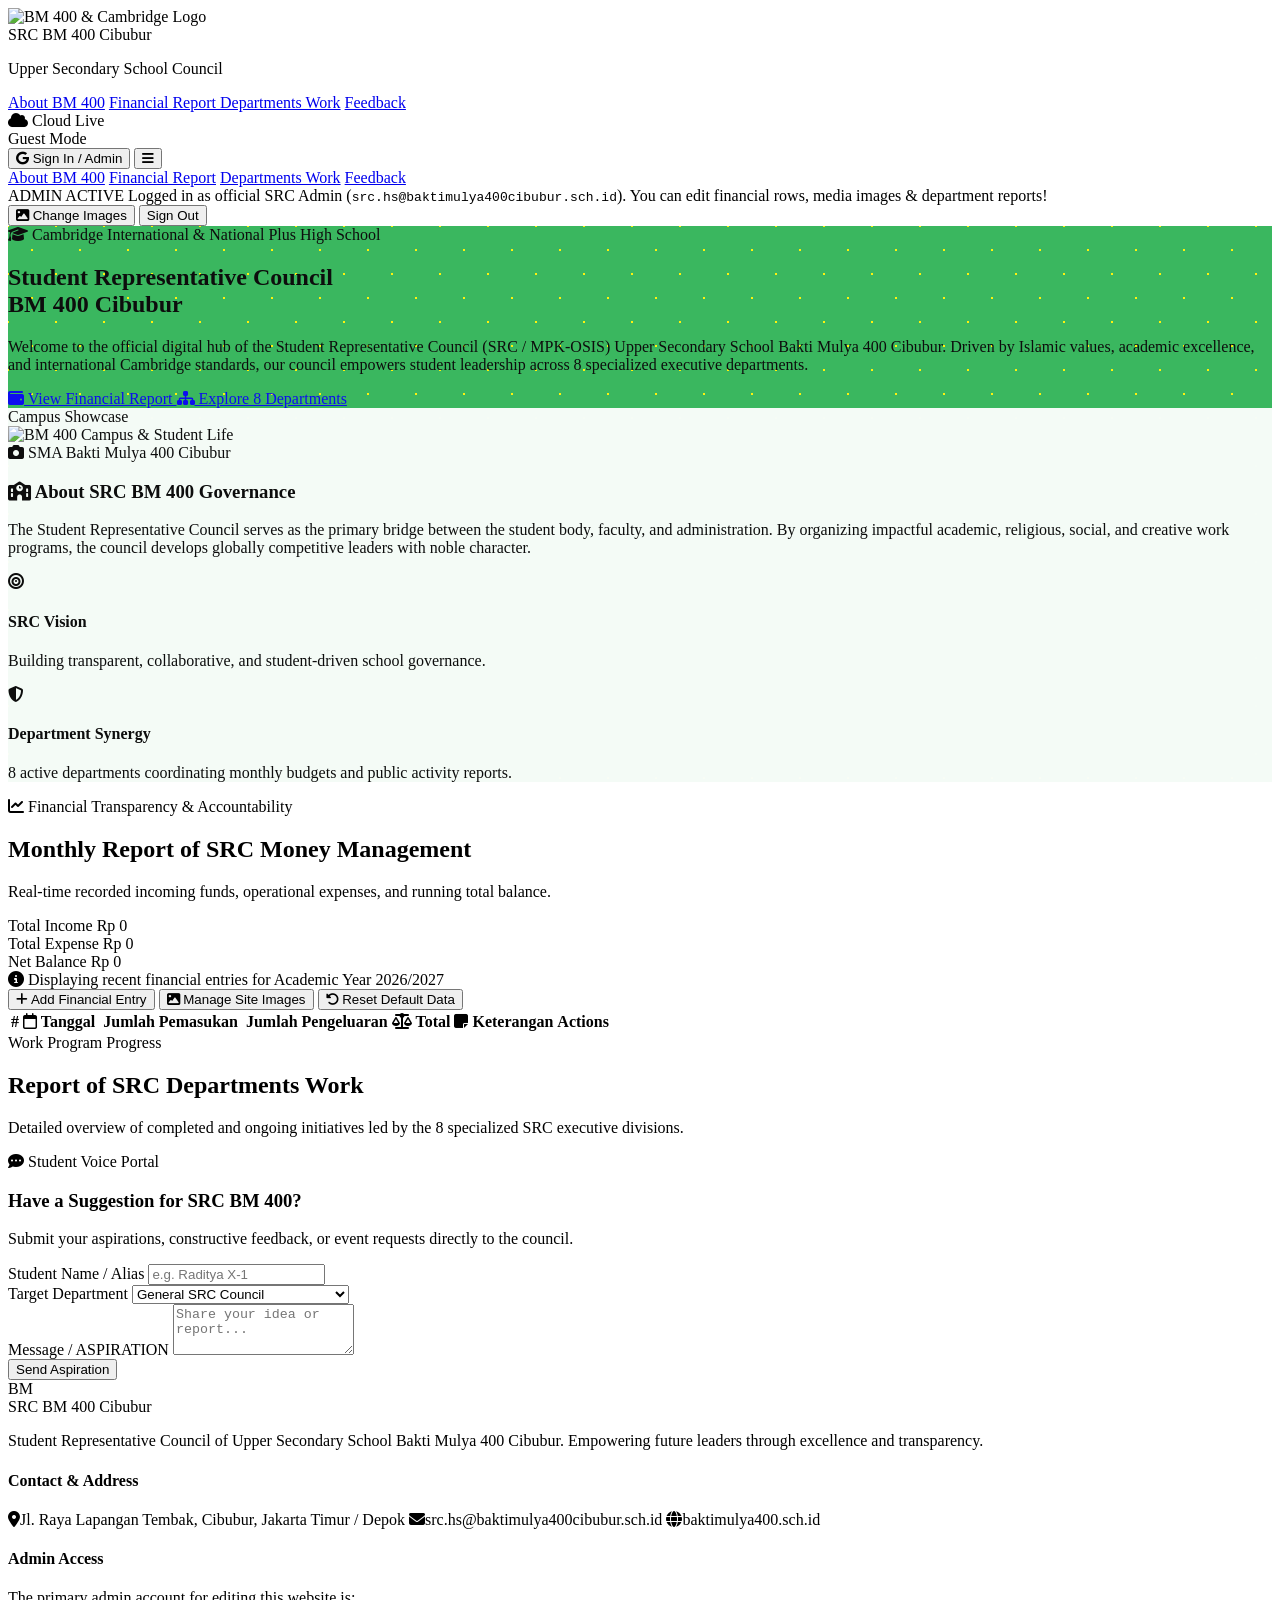
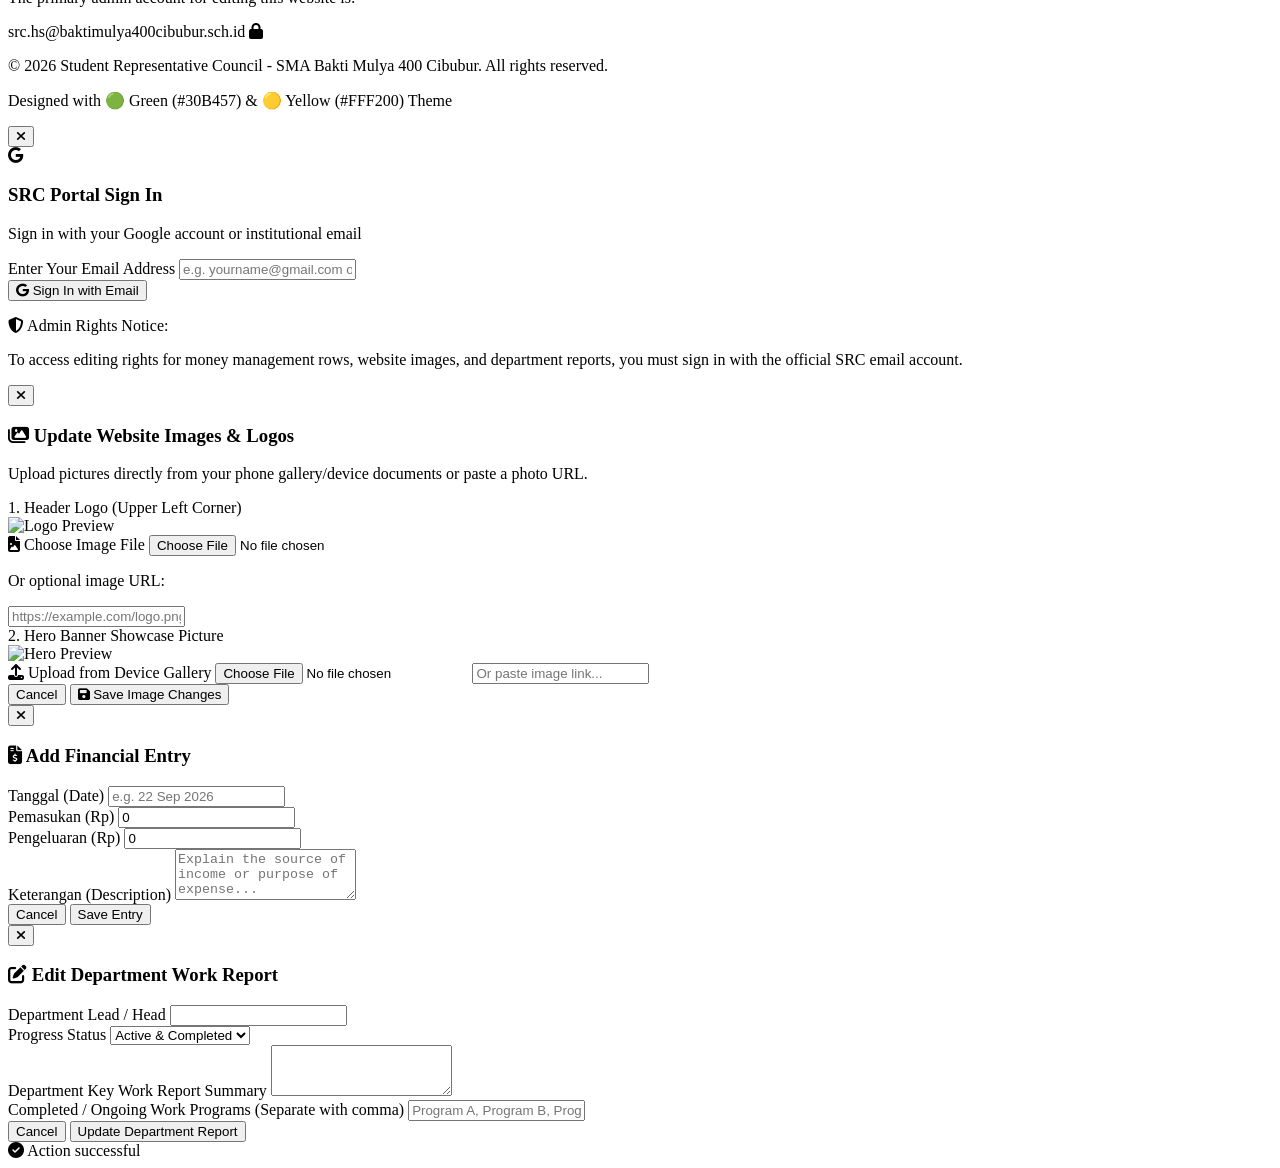
==== commit 4da82431: "major updates 2" ====
--- a/index.html
+++ b/index.html
@@ -4,6 +4,8 @@
     <meta charset="UTF-8">
     <meta name="viewport" content="width=device-width, initial-scale=1.0">
     <title>SRC Upper Secondary School Bakti Mulya 400 Cibubur</title>
+    <!-- Favicon (Green & Yellow BM 400 Theme) -->
+    <link rel="icon" type="image/svg+xml" href="data:image/svg+xml,<svg xmlns='http://www.w3.org/2000/svg' viewBox='0 0 100 100'><circle cx='50' cy='50' r='48' fill='%2330B457'/><circle cx='50' cy='50' r='44' fill='none' stroke='%23FFF200' stroke-width='3'/><text x='50' y='42' font-family='sans-serif' font-weight='900' font-size='32' fill='%23FFF200' text-anchor='middle'>BM</text><text x='50' y='72' font-family='sans-serif' font-weight='800' font-size='26' fill='%23FFFFFF' text-anchor='middle'>400</text></svg>">
     <!-- Tailwind CSS -->
     <script src="https://cdn.tailwindcss.com"></script>
     <!-- FontAwesome Icons -->
@@ -101,6 +103,13 @@
 
                 <!-- Auth / Admin Actions -->
                 <div class="flex items-center space-x-3">
+                    <!-- Real-time Cloud Sync Status Badge -->
+                    <div id="cloud-status-badge" class="hidden sm:flex items-center gap-1.5 px-2.5 py-1 rounded-full bg-emerald-50 text-emerald-700 text-[11px] font-bold border border-emerald-200">
+                        <span class="w-2 h-2 rounded-full bg-bmgreen animate-ping"></span>
+                        <i class="fa-solid fa-cloud text-bmgreen"></i>
+                        <span id="cloud-status-text">Cloud Live</span>
+                    </div>
+
                     <div id="user-status-badge" class="hidden md:flex items-center space-x-2 px-3 py-1.5 rounded-lg bg-slate-100 text-xs font-medium border">
                         <span id="user-role-dot" class="w-2 h-2 rounded-full bg-slate-400"></span>
                         <span id="user-email-display" class="text-slate-600 truncate max-w-[150px]">Guest Mode</span>
@@ -662,6 +671,232 @@
         <i id="toast-icon" class="fa-solid fa-circle-check text-bmyellow text-xl"></i>
         <span id="toast-message" class="text-sm font-bold">Action successful</span>
     </div>
+
+    <!-- Firebase SDK for Real-time Cloud Data Sync -->
+    <script type="module">
+        import { initializeApp } from "https://www.gstatic.com/firebasejs/11.6.1/firebase-app.js";
+        import { getAuth, signInAnonymously, signInWithCustomToken } from "https://www.gstatic.com/firebasejs/11.6.1/firebase-auth.js";
+        import { getFirestore, doc, setDoc, onSnapshot } from "https://www.gstatic.com/firebasejs/11.6.1/firebase-firestore.js";
+
+        // Global Firebase variables provided by environment or fallback appId
+        const appId = typeof __app_id !== 'undefined' ? __app_id : 'src-bm400-cibubur-default-v2';
+        let db = null;
+        let auth = null;
+
+        window.cloudSyncEnabled = false;
+
+        async function initCloudFirebase() {
+            try {
+                if (typeof __firebase_config !== 'undefined' && __firebase_config) {
+                    const firebaseConfig = JSON.parse(__firebase_config);
+                    const app = initializeApp(firebaseConfig);
+                    auth = getAuth(app);
+                    db = getFirestore(app);
+
+                    // Authenticate prior to subscribing to Firestore
+                    if (typeof __initial_auth_token !== 'undefined' && __initial_auth_token) {
+                        await signInWithCustomToken(auth, __initial_auth_token);
+                    } else {
+                        await signInAnonymously(auth);
+                    }
+
+                    window.cloudSyncEnabled = true;
+                    updateCloudBadge(true);
+
+                    // Document References for public global data across all devices
+                    const imagesDocRef = doc(db, 'artifacts', appId, 'public', 'data', 'site_config', 'images');
+                    const finDocRef = doc(db, 'artifacts', appId, 'public', 'data', 'financial_data', 'records');
+                    const deptsDocRef = doc(db, 'artifacts', appId, 'public', 'data', 'departments_data', 'reports');
+
+                    // Real-time listener for Website Images with mandatory error handling
+                    onSnapshot(imagesDocRef, (snap) => {
+                        if (snap.exists() && snap.data().siteImages) {
+                            siteImages = snap.data().siteImages;
+                            saveImagesToStorage(false);
+                            applySiteImages();
+                        }
+                    }, (err) => console.error("Images cloud sync error:", err));
+
+                    // Real-time listener for Financial Money Management Table
+                    onSnapshot(finDocRef, (snap) => {
+                        if (snap.exists() && snap.data().records) {
+                            financialRecords = snap.data().records;
+                            saveFinancialToStorage(false);
+                            renderFinancialTable();
+                        }
+                    }, (err) => console.error("Financial cloud sync error:", err));
+
+                    // Real-time listener for Departments Work Reports
+                    onSnapshot(deptsDocRef, (snap) => {
+                        if (snap.exists() && snap.data().departments) {
+                            departmentsData = snap.data().departments;
+                            saveDeptsToStorage(false);
+                            renderDepartments();
+                        }
+                    }, (err) => console.error("Departments cloud sync error:", err));
+
+                } else {
+                    updateCloudBadge(false);
+                }
+            } catch (err) {
+                console.warn("Firebase cloud init failed, operating on local storage fallback:", err);
+                updateCloudBadge(false);
+            }
+        }
+
+        function updateCloudBadge(isOnline) {
+            const badge = document.getElementById('cloud-status-badge');
+            const text = document.getElementById('cloud-status-text');
+            if (!badge || !text) return;
+
+            if (isOnline) {
+                badge.className = "hidden sm:flex items-center gap-1.5 px-2.5 py-1 rounded-full bg-emerald-50 text-emerald-700 text-[11px] font-bold border border-emerald-200";
+                text.innerText = "Cloud Live";
+            } else {
+                badge.className = "hidden sm:flex items-center gap-1.5 px-2.5 py-1 rounded-full bg-amber-50 text-amber-700 text-[11px] font-bold border border-amber-200";
+                text.innerText = "Local Cache";
+            }
+        }
+
+        // Expose Cloud Save Methods to global scope
+        window.saveCloudImages = async function(data) {
+            if (window.cloudSyncEnabled && db) {
+                try {
+                    const imagesDocRef = doc(db, 'artifacts', appId, 'public', 'data', 'site_config', 'images');
+                    await setDoc(imagesDocRef, { siteImages: data, updatedAt: new Date().toISOString() });
+                } catch (e) { 
+                    console.error("Error saving images to cloud database:", e);
+                    showToast('Failed to push images to cloud server: ' + (e.message || e), 'error');
+                }
+            }
+        };
+
+        window.saveCloudFinancial = async function(data) {
+            if (window.cloudSyncEnabled && db) {
+                try {
+                    const finDocRef = doc(db, 'artifacts', appId, 'public', 'data', 'financial_data', 'records');
+                    await setDoc(finDocRef, { records: data, updatedAt: new Date().toISOString() });
+                } catch (e) { 
+                    console.error("Error saving financial records to cloud database:", e);
+                    showToast('Failed to push financial data to cloud server!', 'error');
+                }
+            }
+        };
+
+        window.saveCloudDepts = async function(data) {
+            if (window.cloudSyncEnabled && db) {
+                try {
+                    const deptsDocRef = doc(db, 'artifacts', appId, 'public', 'data', 'departments_data', 'reports');
+                    await setDoc(deptsDocRef, { departments: data, updatedAt: new Date().toISOString() });
+                } catch (e) { 
+                    console.error("Error saving departments to cloud database:", e);
+                    showToast('Failed to push department reports to cloud server!', 'error');
+                }
+            }
+        };
+
+        window.addEventListener('DOMContentLoaded', initCloudFirebase);
+    </script>
+
+    <script>
+        // Official Admin Constant Email
+        const ADMIN_EMAIL = "src.hs@baktimulya400cibubur.sch.id";
+
+        // Default Site Image Assets
+        const defaultSiteImages = {
+            logo: "https://placehold.co/220x70/30B457/FFF200?text=BM+400+Cibubur",
+            hero: "https://placehold.co/600x320/30B457/FFF200?text=BM+400+Cibubur+Campus+Life"
+        };
+
+        let siteImages = { ...defaultSiteImages };
+        let tempSiteImages = { logo: '', hero: '' };
+
+        // Current Application State
+        let currentUser = null; // { email: string, isAdmin: boolean }
+
+        // Client-side Image Compression Helper to fit within Firestore 1MB document limit
+        function compressImageFile(file, maxWidth, maxHeight, quality, callback) {
+            const reader = new FileReader();
+            reader.onload = function(e) {
+                const img = new Image();
+                img.onload = function() {
+                    let width = img.width;
+                    let height = img.height;
+
+                    if (width > maxWidth) {
+                        height = Math.round((height * maxWidth) / width);
+                        width = maxWidth;
+                    }
+                    if (height > maxHeight) {
+                        width = Math.round((width * maxHeight) / height);
+                        height = maxHeight;
+                    }
+
+                    const canvas = document.createElement('canvas');
+                    canvas.width = width;
+                    canvas.height = height;
+                    const ctx = canvas.getContext('2d');
+                    ctx.drawImage(img, 0, 0, width, height);
+
+                    const compressedDataUrl = canvas.toDataURL('image/jpeg', quality);
+                    callback(compressedDataUrl);
+                };
+                img.onerror = function() {
+                    showToast('Unable to read selected image file.', 'error');
+                };
+                img.src = e.target.result;
+            };
+            reader.readAsDataURL(file);
+        }
+
+        // Updated image preview handler with automatic mobile compression
+        function previewImageFile(input, previewId, key) {
+            if (input.files && input.files[0]) {
+                const file = input.files[0];
+                
+                showToast('Optimizing image for cross-device sharing...', 'info');
+
+                const maxW = key === 'logo' ? 400 : 1000;
+                const maxH = key === 'logo' ? 200 : 600;
+
+                compressImageFile(file, maxW, maxH, 0.75, function(compressedUrl) {
+                    document.getElementById(previewId).src = compressedUrl;
+                    tempSiteImages[key] = compressedUrl;
+                    showToast('Image compressed & ready to save!', 'success');
+                });
+            }
+        }
+
+        // Expose Cloud Save Methods
+        window.saveCloudImages = async function(data) {
+            if (window.cloudSyncEnabled && db) {
+                try {
+                    const imagesDocRef = doc(db, 'artifacts', appId, 'public', 'data', 'site_config', 'images');
+                    await setDoc(imagesDocRef, { siteImages: data, updatedAt: new Date().toISOString() });
+                } catch (e) { console.error("Error saving images to cloud:", e); }
+            }
+        };
+
+        window.saveCloudFinancial = async function(data) {
+            if (window.cloudSyncEnabled && db) {
+                try {
+                    const finDocRef = doc(db, 'artifacts', appId, 'public', 'data', 'financial_data', 'records');
+                    await setDoc(finDocRef, { records: data, updatedAt: new Date().toISOString() });
+                } catch (e) { console.error("Error saving financial records to cloud:", e); }
+            }
+        };
+
+        window.saveCloudDepts = async function(data) {
+            if (window.cloudSyncEnabled && db) {
+                try {
+                    const deptsDocRef = doc(db, 'artifacts', appId, 'public', 'data', 'departments_data', 'reports');
+                    await setDoc(deptsDocRef, { departments: data, updatedAt: new Date().toISOString() });
+                } catch (e) { console.error("Error saving departments to cloud:", e); }
+            }
+        };
+
+        window.addEventListener('DOMContentLoaded', initCloudFirebase);
+    </script>
 
     <script>
         // Official Admin Constant Email
@@ -800,7 +1035,7 @@
                 siteImages = JSON.parse(savedImages);
             } else {
                 siteImages = { ...defaultSiteImages };
-                saveImagesToStorage();
+                saveImagesToStorage(false);
             }
             applySiteImages();
 
@@ -809,7 +1044,7 @@
                 financialRecords = JSON.parse(savedFin);
             } else {
                 financialRecords = [...defaultFinancialRecords];
-                saveFinancialToStorage();
+                saveFinancialToStorage(false);
             }
 
             const savedDepts = localStorage.getItem('bm400_depts_data');
@@ -817,7 +1052,7 @@
                 departmentsData = JSON.parse(savedDepts);
             } else {
                 departmentsData = [...defaultDepartmentsData];
-                saveDeptsToStorage();
+                saveDeptsToStorage(false);
             }
 
             const savedUser = localStorage.getItem('bm400_user');
@@ -830,8 +1065,11 @@
             renderDepartments();
         }
 
-        function saveImagesToStorage() {
+        function saveImagesToStorage(triggerCloud = true) {
             localStorage.setItem('bm400_site_images', JSON.stringify(siteImages));
+            if (triggerCloud && typeof window.saveCloudImages === 'function') {
+                window.saveCloudImages(siteImages);
+            }
         }
 
         function applySiteImages() {
@@ -895,18 +1133,24 @@
             if (tempSiteImages.logo) siteImages.logo = tempSiteImages.logo;
             if (tempSiteImages.hero) siteImages.hero = tempSiteImages.hero;
 
-            saveImagesToStorage();
+            saveImagesToStorage(true);
             applySiteImages();
             closeImageModal();
-            showToast('Website images saved and stored permanently!', 'success');
-        }
-
-        function saveFinancialToStorage() {
+            showToast('Website images saved and published live to everyone!', 'success');
+        }
+
+        function saveFinancialToStorage(triggerCloud = true) {
             localStorage.setItem('bm400_financial_records', JSON.stringify(financialRecords));
-        }
-
-        function saveDeptsToStorage() {
+            if (triggerCloud && typeof window.saveCloudFinancial === 'function') {
+                window.saveCloudFinancial(financialRecords);
+            }
+        }
+
+        function saveDeptsToStorage(triggerCloud = true) {
             localStorage.setItem('bm400_depts_data', JSON.stringify(departmentsData));
+            if (triggerCloud && typeof window.saveCloudDepts === 'function') {
+                window.saveCloudDepts(departmentsData);
+            }
         }
 
         // Authentication Handlers
@@ -1073,9 +1317,9 @@
         function deleteFinancialRecord(index) {
             if (!currentUser || !currentUser.isAdmin) return;
             financialRecords.splice(index, 1);
-            saveFinancialToStorage();
+            saveFinancialToStorage(true);
             renderFinancialTable();
-            showToast('Financial entry deleted', 'info');
+            showToast('Financial entry deleted and synced globally', 'info');
         }
 
         function saveFinancialRecord(e) {
@@ -1090,13 +1334,13 @@
 
             if (idx >= 0) {
                 financialRecords[idx] = recordObj;
-                showToast('Financial entry updated!', 'success');
+                showToast('Financial entry updated live!', 'success');
             } else {
                 financialRecords.push(recordObj);
-                showToast('New entry added to financial report!', 'success');
-            }
-
-            saveFinancialToStorage();
+                showToast('New entry added to financial report live!', 'success');
+            }
+
+            saveFinancialToStorage(true);
             renderFinancialTable();
             closeFinancialModal();
         }
@@ -1107,7 +1351,7 @@
 
         function resetFinancialData() {
             financialRecords = [...defaultFinancialRecords];
-            saveFinancialToStorage();
+            saveFinancialToStorage(true);
             renderFinancialTable();
             showToast('Reset financial table to default 5 rows.', 'info');
         }
@@ -1206,10 +1450,10 @@
                 const progStr = document.getElementById('dept-programs').value;
                 departmentsData[idx].programs = progStr.split(',').map(s => s.trim()).filter(s => s.length > 0);
 
-                saveDeptsToStorage();
+                saveDeptsToStorage(true);
                 renderDepartments();
                 closeDeptModal();
-                showToast(`Updated ${departmentsData[idx].name} report!`, 'success');
+                showToast(`Updated ${departmentsData[idx].name} report live!`, 'success');
             }
         }
 
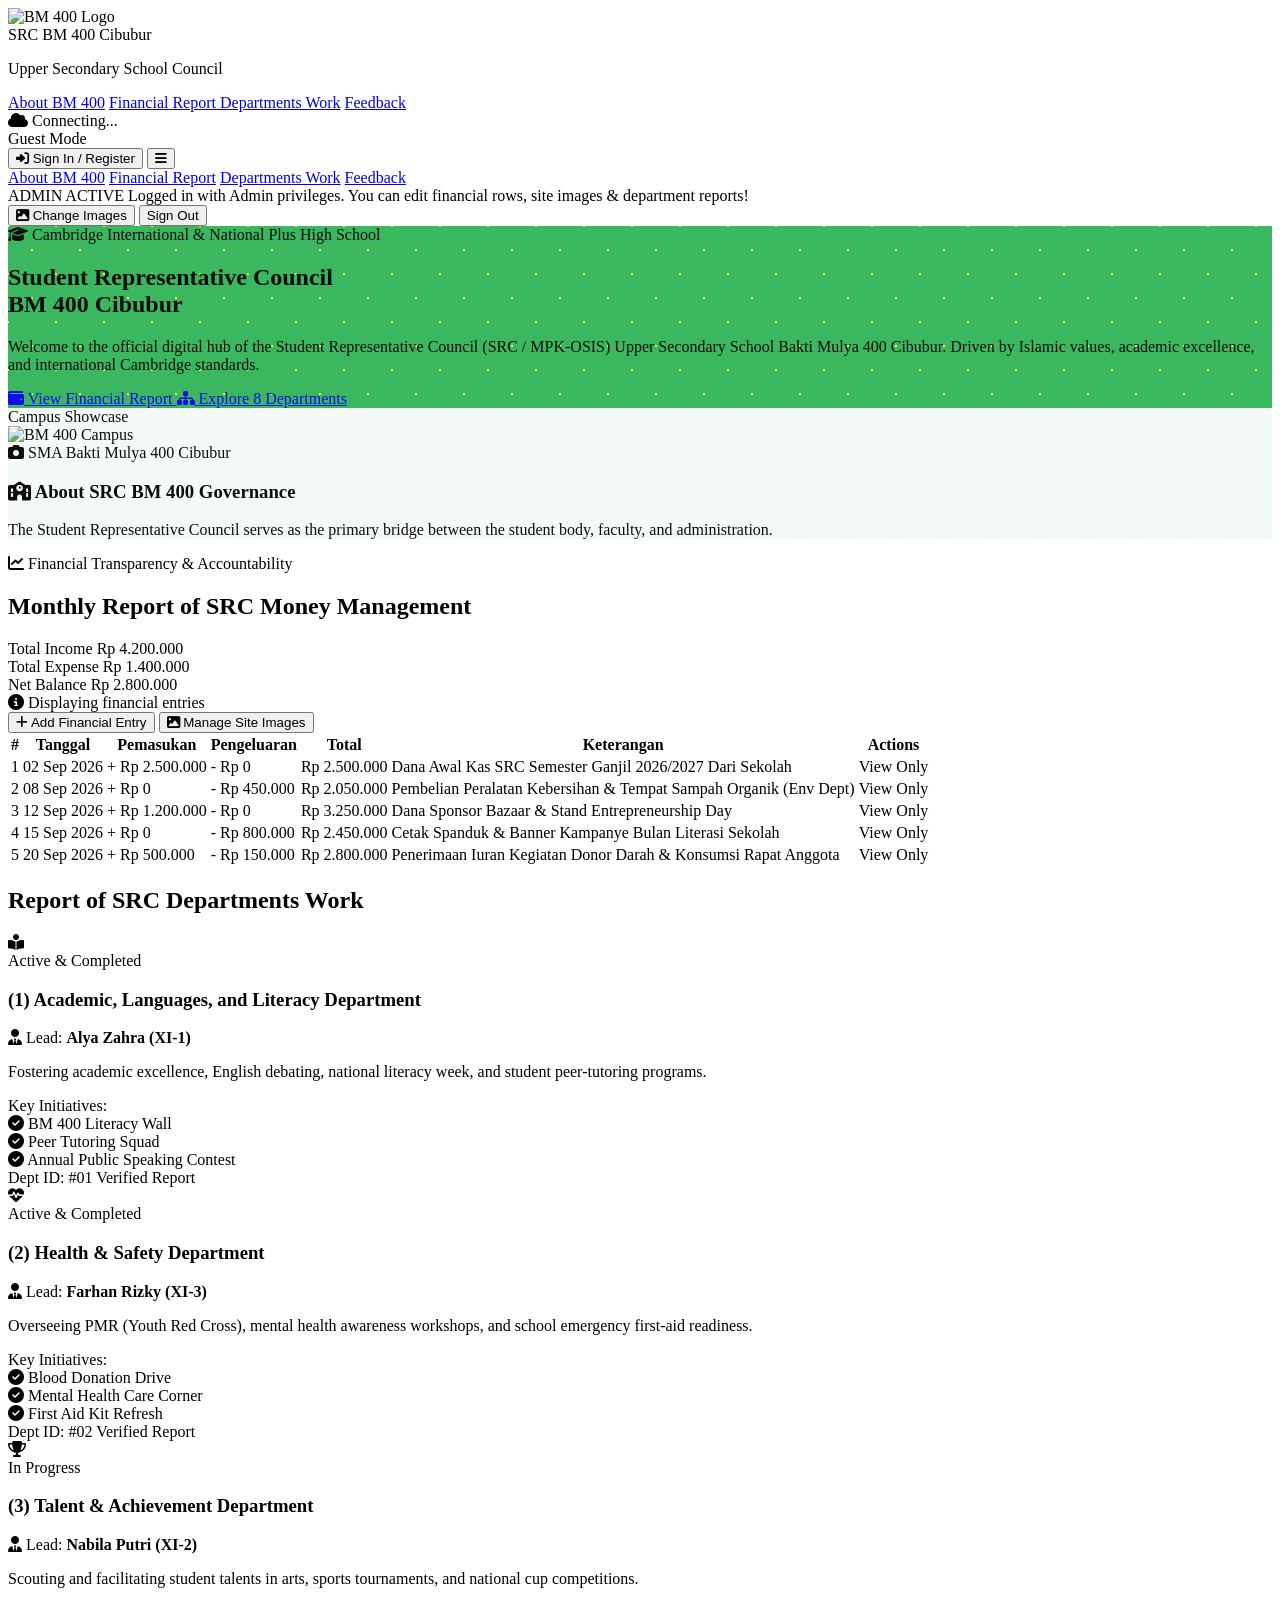
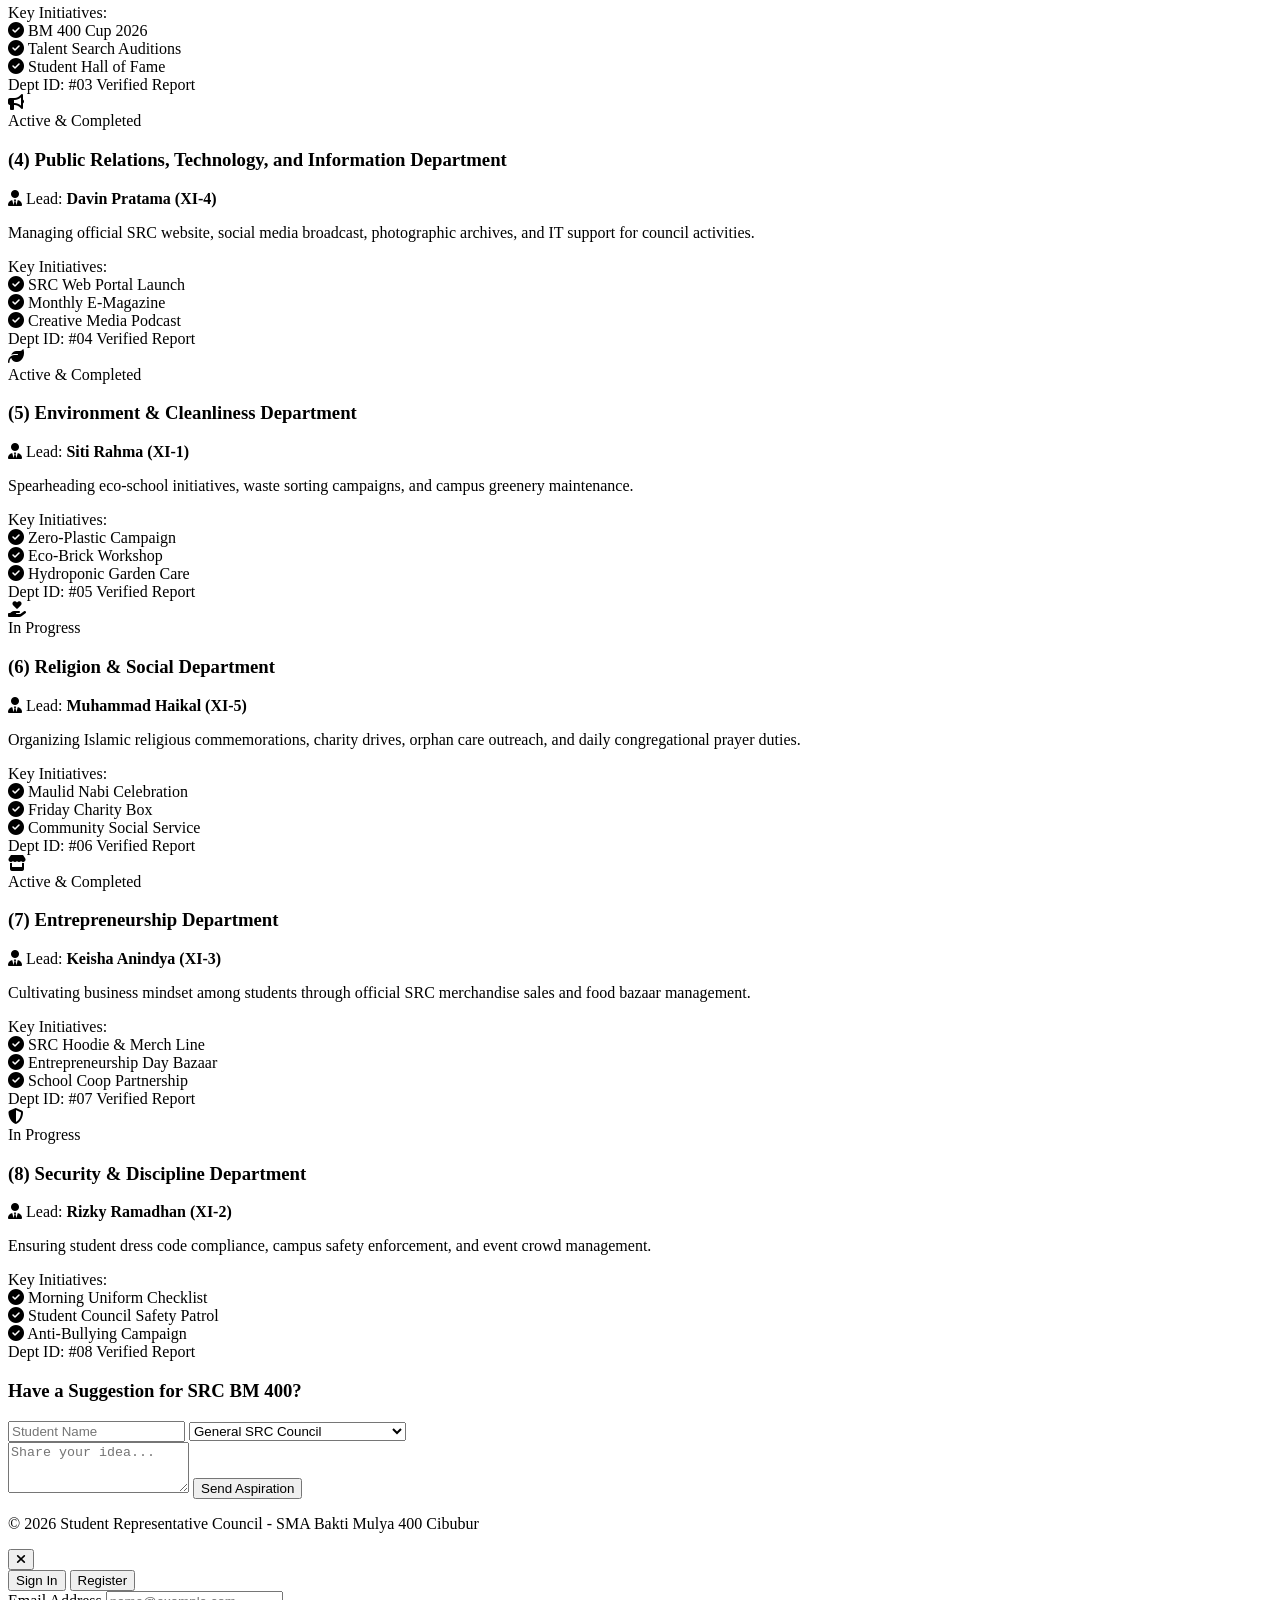
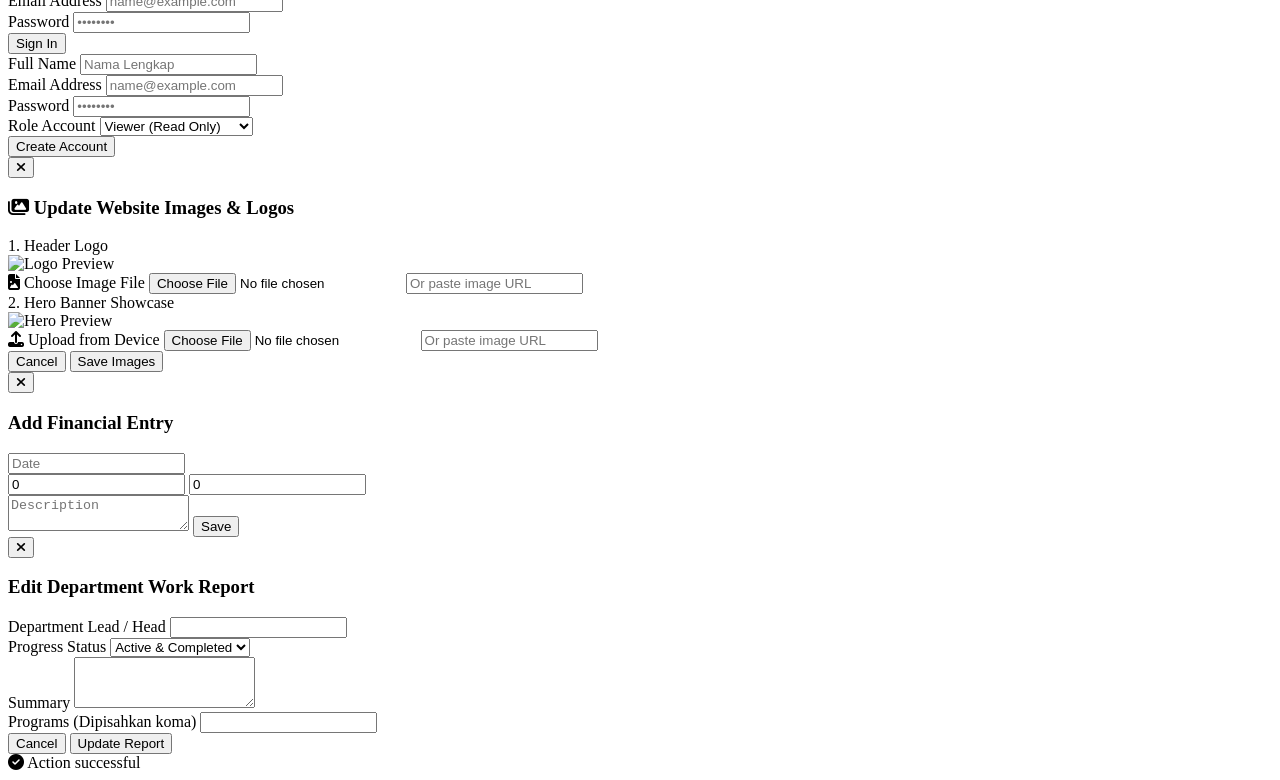
==== commit fd4c9cc5: "update login" ====
--- a/index.html
+++ b/index.html
@@ -14,6 +14,8 @@
     <link rel="preconnect" href="https://fonts.googleapis.com">
     <link rel="preconnect" href="https://fonts.gstatic.com" crossorigin>
     <link href="https://fonts.googleapis.com/css2?family=Plus+Jakarta+Sans:wght@400;500;600;700;800&display=swap" rel="stylesheet">
+    <!-- Bcryptjs for hashed password comparison in Firestore -->
+    <script src="https://cdn.jsdelivr.net/npm/bcryptjs@2.4.3/dist/bcrypt.min.js"></script>
     
     <script>
         tailwind.config = {
@@ -41,7 +43,6 @@
         }
     </script>
     <style>
-        /* Custom scrollbar and theme highlights */
         ::-webkit-scrollbar {
             width: 8px;
             height: 8px;
@@ -75,11 +76,9 @@
     <header class="sticky top-0 z-40 bg-white border-b border-slate-200 shadow-sm">
         <div class="max-w-7xl mx-auto px-4 sm:px-6 lg:px-8">
             <div class="flex justify-between items-center h-20">
-                <!-- School & SRC Brand Logo (Upper Left Corner) -->
                 <div class="flex items-center space-x-3 cursor-pointer" onclick="scrollToSection('hero')">
-                    <!-- Dynamic Header Logo Container -->
                     <div class="flex items-center space-x-2 bg-slate-50 p-1.5 rounded-xl border border-slate-200 shadow-sm">
-                        <img id="site-logo-img" src="https://placehold.co/180x60/30B457/FFF200?text=BM+400+Cibubur" alt="BM 400 & Cambridge Logo" class="h-10 w-auto object-contain rounded-md" onerror="this.onerror=null; this.src='https://placehold.co/180x60/30B457/FFF200?text=BM+400+Cibubur';">
+                        <img id="site-logo-img" src="https://placehold.co/180x60/30B457/FFF200?text=BM+400+Cibubur" alt="BM 400 Logo" class="h-10 w-auto object-contain rounded-md" onerror="this.onerror=null; this.src='https://placehold.co/180x60/30B457/FFF200?text=BM+400+Cibubur';">
                     </div>
                     <div class="hidden sm:block">
                         <div class="flex items-center space-x-2">
@@ -103,11 +102,10 @@
 
                 <!-- Auth / Admin Actions -->
                 <div class="flex items-center space-x-3">
-                    <!-- Real-time Cloud Sync Status Badge -->
                     <div id="cloud-status-badge" class="hidden sm:flex items-center gap-1.5 px-2.5 py-1 rounded-full bg-emerald-50 text-emerald-700 text-[11px] font-bold border border-emerald-200">
                         <span class="w-2 h-2 rounded-full bg-bmgreen animate-ping"></span>
                         <i class="fa-solid fa-cloud text-bmgreen"></i>
-                        <span id="cloud-status-text">Cloud Live</span>
+                        <span id="cloud-status-text">Connecting...</span>
                     </div>
 
                     <div id="user-status-badge" class="hidden md:flex items-center space-x-2 px-3 py-1.5 rounded-lg bg-slate-100 text-xs font-medium border">
@@ -116,11 +114,10 @@
                     </div>
 
                     <button id="auth-btn" onclick="openAuthModal()" class="flex items-center gap-2 bg-bmgreen hover:bg-bmgreen-hover text-white px-4 py-2.5 rounded-xl font-bold text-sm shadow-md transition-all border border-green-600">
-                        <i class="fa-brands fa-google text-bmyellow"></i>
-                        <span id="auth-btn-text">Sign In / Admin</span>
+                        <i class="fa-solid fa-right-to-bracket text-bmyellow"></i>
+                        <span id="auth-btn-text">Sign In / Register</span>
                     </button>
 
-                    <!-- Mobile Menu Toggle -->
                     <button onclick="toggleMobileMenu()" class="md:hidden p-2 rounded-lg text-slate-600 hover:bg-slate-100">
                         <i class="fa-solid fa-bars text-xl"></i>
                     </button>
@@ -128,7 +125,6 @@
             </div>
         </div>
 
-        <!-- Mobile Navigation Menu -->
         <div id="mobile-menu" class="hidden md:hidden border-t border-slate-200 bg-white px-4 pt-2 pb-4 space-y-2">
             <a href="#about" onclick="toggleMobileMenu()" class="block px-3 py-2 rounded-lg text-slate-700 hover:bg-bmgreen-light hover:text-bmgreen font-medium">About BM 400</a>
             <a href="#financial" onclick="toggleMobileMenu()" class="block px-3 py-2 rounded-lg text-slate-700 hover:bg-bmgreen-light hover:text-bmgreen font-medium">Financial Report</a>
@@ -137,18 +133,18 @@
         </div>
     </header>
 
-    <!-- Admin Status Banner (Visible only when logged in as admin) -->
+    <!-- Admin Status Banner -->
     <div id="admin-notice-bar" class="hidden bg-bmyellow border-b border-yellow-400 text-slate-900 px-4 py-2.5 text-xs sm:text-sm font-bold shadow-inner">
         <div class="max-w-7xl mx-auto flex items-center justify-between">
             <div class="flex items-center space-x-2">
                 <span class="bg-bmgreen text-white text-xs px-2 py-0.5 rounded font-extrabold shadow-sm">ADMIN ACTIVE</span>
-                <span>Logged in as official SRC Admin (<code class="bg-white/80 px-1.5 py-0.5 rounded border border-yellow-500 font-mono text-slate-900">src.hs@baktimulya400cibubur.sch.id</code>). You can edit financial rows, media images & department reports!</span>
+                <span>Logged in with Admin privileges. You can edit financial rows, site images & department reports!</span>
             </div>
             <div class="flex items-center gap-2">
                 <button onclick="openImageModal()" class="text-xs bg-bmgreen text-white hover:bg-bmgreen-hover px-2.5 py-1 rounded-md transition-colors flex items-center gap-1 shadow-sm">
                     <i class="fa-solid fa-image"></i> Change Images
                 </button>
-                <button onclick="logoutAdmin()" class="text-xs bg-slate-900 text-white hover:bg-slate-800 px-2.5 py-1 rounded-md transition-colors">
+                <button onclick="handleLogout()" class="text-xs bg-slate-900 text-white hover:bg-slate-800 px-2.5 py-1 rounded-md transition-colors">
                     Sign Out
                 </button>
             </div>
@@ -156,7 +152,7 @@
     </div>
 
     <main class="flex-grow">
-        <!-- Hero & Short Introduction Section -->
+        <!-- Hero Section -->
         <section id="hero" class="relative bg-bm-pattern text-white py-16 lg:py-24 overflow-hidden">
             <div class="absolute inset-0 bg-slate-900/30"></div>
             <div class="relative max-w-7xl mx-auto px-4 sm:px-6 lg:px-8">
@@ -174,7 +170,7 @@
                         </h1>
                         
                         <p class="text-slate-100 text-base sm:text-lg max-w-2xl font-normal leading-relaxed">
-                            Welcome to the official digital hub of the Student Representative Council (SRC / MPK-OSIS) Upper Secondary School Bakti Mulya 400 Cibubur. Driven by Islamic values, academic excellence, and international Cambridge standards, our council empowers student leadership across 8 specialized executive departments.
+                            Welcome to the official digital hub of the Student Representative Council (SRC / MPK-OSIS) Upper Secondary School Bakti Mulya 400 Cibubur. Driven by Islamic values, academic excellence, and international Cambridge standards.
                         </p>
 
                         <div class="pt-4 flex flex-wrap justify-center lg:justify-start gap-4">
@@ -189,16 +185,14 @@
                         </div>
                     </div>
 
-                    <!-- Intro Highlights Card & Editable Hero Graphic -->
                     <div class="lg:col-span-5">
                         <div id="about" class="glass-card rounded-2xl p-6 sm:p-8 text-slate-800 shadow-2xl border-2 border-bmyellow relative space-y-4">
                             <div class="absolute -top-3 right-6 bg-bmgreen text-white text-xs font-bold px-3 py-1 rounded-full uppercase tracking-wider shadow">
                                 Campus Showcase
                             </div>
 
-                            <!-- Dynamic Editable Hero Graphic -->
                             <div class="relative overflow-hidden rounded-xl border border-slate-200 shadow-inner group">
-                                <img id="site-hero-banner" src="https://placehold.co/600x320/30B457/FFF200?text=BM+400+Cibubur+Campus+Life" alt="BM 400 Campus & Student Life" class="w-full h-44 object-cover rounded-xl transition-transform duration-500 group-hover:scale-105" onerror="this.onerror=null; this.src='https://placehold.co/600x320/30B457/FFF200?text=BM+400+Cibubur+Campus+Life';">
+                                <img id="site-hero-banner" src="https://placehold.co/600x320/30B457/FFF200?text=BM+400+Cibubur+Campus+Life" alt="BM 400 Campus" class="w-full h-44 object-cover rounded-xl transition-transform duration-500 group-hover:scale-105" onerror="this.onerror=null; this.src='https://placehold.co/600x320/30B457/FFF200?text=BM+400+Cibubur+Campus+Life';">
                                 <div class="absolute bottom-2 left-2 bg-slate-900/80 text-white text-[10px] font-semibold px-2.5 py-1 rounded-md backdrop-blur-sm">
                                     <i class="fa-solid fa-camera text-bmyellow mr-1"></i> SMA Bakti Mulya 400 Cibubur
                                 </div>
@@ -209,29 +203,8 @@
                                 About SRC BM 400 Governance
                             </h3>
                             <p class="text-xs text-slate-600 leading-relaxed">
-                                The Student Representative Council serves as the primary bridge between the student body, faculty, and administration. By organizing impactful academic, religious, social, and creative work programs, the council develops globally competitive leaders with noble character.
+                                The Student Representative Council serves as the primary bridge between the student body, faculty, and administration.
                             </p>
-
-                            <div class="space-y-2.5 border-t border-slate-200 pt-3">
-                                <div class="flex items-start gap-2.5">
-                                    <div class="p-1.5 bg-bmgreen-light text-bmgreen rounded-lg shrink-0 mt-0.5">
-                                        <i class="fa-solid fa-bullseye text-xs"></i>
-                                    </div>
-                                    <div>
-                                        <h4 class="text-xs font-bold text-slate-900">SRC Vision</h4>
-                                        <p class="text-[11px] text-slate-600">Building transparent, collaborative, and student-driven school governance.</p>
-                                    </div>
-                                </div>
-                                <div class="flex items-start gap-2.5">
-                                    <div class="p-1.5 bg-bmyellow-light text-bmyellow-text rounded-lg shrink-0 mt-0.5 border border-yellow-300">
-                                        <i class="fa-solid fa-shield-halved text-xs"></i>
-                                    </div>
-                                    <div>
-                                        <h4 class="text-xs font-bold text-slate-900">Department Synergy</h4>
-                                        <p class="text-[11px] text-slate-600">8 active departments coordinating monthly budgets and public activity reports.</p>
-                                    </div>
-                                </div>
-                            </div>
                         </div>
                     </div>
 
@@ -239,11 +212,10 @@
             </div>
         </section>
 
-        <!-- Financial Report Section (Monthly SRC Money Management) -->
+        <!-- Financial Report Section -->
         <section id="financial" class="py-16 bg-white border-b border-slate-200">
             <div class="max-w-7xl mx-auto px-4 sm:px-6 lg:px-8">
                 
-                <!-- Section Header -->
                 <div class="flex flex-col md:flex-row md:items-end justify-between mb-8 pb-4 border-b border-slate-200 gap-4">
                     <div>
                         <div class="flex items-center space-x-2 text-bmgreen font-bold text-xs uppercase tracking-wider mb-1">
@@ -253,12 +225,8 @@
                         <h2 class="text-2xl sm:text-3xl font-extrabold text-slate-900">
                             Monthly Report of SRC Money Management
                         </h2>
-                        <p class="text-sm text-slate-500 mt-1">
-                            Real-time recorded incoming funds, operational expenses, and running total balance.
-                        </p>
-                    </div>
-
-                    <!-- Financial Quick Stats -->
+                    </div>
+
                     <div class="flex flex-wrap gap-3">
                         <div class="bg-bmgreen-light border border-green-200 rounded-xl px-4 py-2.5">
                             <span class="block text-xs font-bold text-bmgreen uppercase">Total Income</span>
@@ -275,71 +243,37 @@
                     </div>
                 </div>
 
-                <!-- Admin Action Control Box for Financial Table -->
                 <div class="mb-4 flex flex-wrap justify-between items-center gap-3 bg-slate-50 p-3 rounded-xl border border-slate-200">
                     <div class="text-xs font-semibold text-slate-600 flex items-center gap-2">
                         <i class="fa-solid fa-circle-info text-bmgreen"></i>
-                        <span>Displaying recent financial entries for Academic Year 2026/2027</span>
+                        <span>Displaying financial entries</span>
                     </div>
                     
                     <div class="flex items-center gap-2">
-                        <!-- Add Row Button -->
                         <button onclick="handleAddNewRow()" class="bg-bmgreen hover:bg-bmgreen-hover text-white text-xs font-bold px-3.5 py-2 rounded-lg shadow transition-all flex items-center gap-1.5 border border-green-600">
                             <i class="fa-solid fa-plus"></i>
                             <span>Add Financial Entry</span>
                         </button>
-
                         <button id="manage-images-btn" onclick="openImageModal()" class="hidden bg-bmyellow hover:bg-yellow-300 text-slate-900 text-xs font-bold px-3 py-2 rounded-lg transition-colors border border-yellow-400">
                             <i class="fa-solid fa-image mr-1"></i> Manage Site Images
                         </button>
-                        
-                        <button onclick="resetFinancialData()" class="bg-slate-200 hover:bg-slate-300 text-slate-700 text-xs font-semibold px-3 py-2 rounded-lg transition-colors">
-                            <i class="fa-solid fa-rotate-left mr-1"></i> Reset Default Data
-                        </button>
-                    </div>
-                </div>
-
-                <!-- Financial Table Container -->
+                    </div>
+                </div>
+
                 <div class="overflow-x-auto rounded-2xl border border-slate-200 shadow-md bg-white">
                     <table class="w-full text-left border-collapse">
                         <thead>
                             <tr class="bg-bmgreen text-white text-xs font-bold uppercase tracking-wider border-b-2 border-bmyellow">
                                 <th class="py-4 px-4 w-12 text-center">#</th>
-                                <th class="py-4 px-6 min-w-[140px]">
-                                    <div class="flex items-center gap-2">
-                                        <i class="fa-regular fa-calendar text-bmyellow"></i>
-                                        <span>Tanggal</span>
-                                    </div>
-                                </th>
-                                <th class="py-4 px-6 min-w-[170px] text-emerald-100">
-                                    <div class="flex items-center gap-2">
-                                        <i class="fa-solid fa-arrow-down-left text-bmyellow"></i>
-                                        <span>Jumlah Pemasukan</span>
-                                    </div>
-                                </th>
-                                <th class="py-4 px-6 min-w-[170px] text-red-100">
-                                    <div class="flex items-center gap-2">
-                                        <i class="fa-solid fa-arrow-up-right text-red-300"></i>
-                                        <span>Jumlah Pengeluaran</span>
-                                    </div>
-                                </th>
-                                <th class="py-4 px-6 min-w-[170px]">
-                                    <div class="flex items-center gap-2">
-                                        <i class="fa-solid fa-scale-balanced text-bmyellow"></i>
-                                        <span>Total</span>
-                                    </div>
-                                </th>
-                                <th class="py-4 px-6 min-w-[250px]">
-                                    <div class="flex items-center gap-2">
-                                        <i class="fa-solid fa-note-sticky text-bmyellow"></i>
-                                        <span>Keterangan</span>
-                                    </div>
-                                </th>
+                                <th class="py-4 px-6 min-w-[140px]">Tanggal</th>
+                                <th class="py-4 px-6 min-w-[170px]">Pemasukan</th>
+                                <th class="py-4 px-6 min-w-[170px]">Pengeluaran</th>
+                                <th class="py-4 px-6 min-w-[170px]">Total</th>
+                                <th class="py-4 px-6 min-w-[250px]">Keterangan</th>
                                 <th class="py-4 px-4 w-28 text-center">Actions</th>
                             </tr>
                         </thead>
                         <tbody id="financial-table-body" class="divide-y divide-slate-100 text-sm font-medium">
-                            <!-- JS dynamic rows rendered here -->
                         </tbody>
                     </table>
                 </div>
@@ -347,167 +281,103 @@
             </div>
         </section>
 
-        <!-- Departments Work Reports Section (8 Departments) -->
+        <!-- Departments Work Reports Section -->
         <section id="departments" class="py-16 bg-slate-100/70 border-b border-slate-200">
             <div class="max-w-7xl mx-auto px-4 sm:px-6 lg:px-8">
-                
                 <div class="text-center max-w-3xl mx-auto mb-12">
-                    <span class="bg-bmyellow text-slate-900 text-xs font-bold px-3 py-1 rounded-full uppercase tracking-wider border border-yellow-400">
-                        Work Program Progress
-                    </span>
                     <h2 class="text-3xl sm:text-4xl font-extrabold text-slate-900 mt-3">
                         Report of SRC Departments Work
                     </h2>
-                    <p class="text-slate-600 text-sm sm:text-base mt-2">
-                        Detailed overview of completed and ongoing initiatives led by the 8 specialized SRC executive divisions.
-                    </p>
-                </div>
-
-                <!-- Department Cards Grid -->
+                </div>
                 <div id="departments-grid" class="grid md:grid-cols-2 lg:grid-cols-2 xl:grid-cols-4 gap-6">
-                    <!-- Dynamic rendering via JavaScript -->
-                </div>
-
+                </div>
             </div>
         </section>
 
-        <!-- Student Feedback & Ideas Section -->
+        <!-- Student Feedback Section -->
         <section id="suggestion" class="py-16 bg-white">
             <div class="max-w-4xl mx-auto px-4 sm:px-6 lg:px-8">
                 <div class="bg-slate-900 rounded-3xl p-8 sm:p-12 text-white shadow-2xl relative overflow-hidden border-4 border-bmgreen">
-                    <div class="absolute -right-10 -bottom-10 w-48 h-48 bg-bmgreen/20 rounded-full blur-3xl"></div>
-                    <div class="relative z-10">
-                        <div class="flex items-center space-x-2 text-bmyellow font-bold text-xs uppercase tracking-wider mb-2">
-                            <i class="fa-solid fa-comment-dots"></i>
-                            <span>Student Voice Portal</span>
-                        </div>
-                        <h3 class="text-2xl sm:text-3xl font-extrabold">Have a Suggestion for SRC BM 400?</h3>
-                        <p class="text-slate-300 text-sm mt-2">
-                            Submit your aspirations, constructive feedback, or event requests directly to the council.
-                        </p>
-
-                        <form id="feedback-form" onsubmit="submitFeedback(event)" class="mt-6 space-y-4">
-                            <div class="grid sm:grid-cols-2 gap-4">
-                                <div>
-                                    <label class="block text-xs font-bold text-slate-300 mb-1">Student Name / Alias</label>
-                                    <input type="text" id="fb-name" required placeholder="e.g. Raditya X-1" class="w-full bg-slate-800 border border-slate-700 text-white rounded-xl p-3 text-sm focus:outline-none focus:border-bmyellow">
-                                </div>
-                                <div>
-                                    <label class="block text-xs font-bold text-slate-300 mb-1">Target Department</label>
-                                    <select id="fb-dept" class="w-full bg-slate-800 border border-slate-700 text-white rounded-xl p-3 text-sm focus:outline-none focus:border-bmyellow">
-                                        <option value="General SRC">General SRC Council</option>
-                                        <option value="Academic">Academic, Languages & Literacy</option>
-                                        <option value="Health">Health & Safety</option>
-                                        <option value="Talent">Talent & Achievement</option>
-                                        <option value="PR">PR, Tech & Info</option>
-                                        <option value="Environment">Environment & Cleanliness</option>
-                                        <option value="Religion">Religion & Social</option>
-                                        <option value="Entrepreneurship">Entrepreneurship</option>
-                                        <option value="Security">Security & Discipline</option>
-                                    </select>
-                                </div>
-                            </div>
-                            <div>
-                                <label class="block text-xs font-bold text-slate-300 mb-1">Message / ASPIRATION</label>
-                                <textarea id="fb-msg" rows="3" required placeholder="Share your idea or report..." class="w-full bg-slate-800 border border-slate-700 text-white rounded-xl p-3 text-sm focus:outline-none focus:border-bmyellow"></textarea>
-                            </div>
-                            <button type="submit" class="bg-bmyellow hover:bg-yellow-300 text-slate-900 font-bold px-6 py-3 rounded-xl shadow transition-all border border-yellow-400">
-                                Send Aspiration
-                            </button>
-                        </form>
-                    </div>
+                    <h3 class="text-2xl sm:text-3xl font-extrabold">Have a Suggestion for SRC BM 400?</h3>
+                    <form id="feedback-form" onsubmit="submitFeedback(event)" class="mt-6 space-y-4">
+                        <div class="grid sm:grid-cols-2 gap-4">
+                            <input type="text" id="fb-name" required placeholder="Student Name" class="w-full bg-slate-800 border border-slate-700 text-white rounded-xl p-3 text-sm focus:outline-none focus:border-bmyellow">
+                            <select id="fb-dept" class="w-full bg-slate-800 border border-slate-700 text-white rounded-xl p-3 text-sm focus:outline-none focus:border-bmyellow">
+                                <option value="General SRC">General SRC Council</option>
+                                <option value="Academic">Academic, Languages & Literacy</option>
+                                <option value="Health">Health & Safety</option>
+                                <option value="Talent">Talent & Achievement</option>
+                                <option value="PR">PR, Tech & Info</option>
+                                <option value="Environment">Environment & Cleanliness</option>
+                                <option value="Religion">Religion & Social</option>
+                                <option value="Entrepreneurship">Entrepreneurship</option>
+                                <option value="Security">Security & Discipline</option>
+                            </select>
+                        </div>
+                        <textarea id="fb-msg" rows="3" required placeholder="Share your idea..." class="w-full bg-slate-800 border border-slate-700 text-white rounded-xl p-3 text-sm focus:outline-none focus:border-bmyellow"></textarea>
+                        <button type="submit" class="bg-bmyellow text-slate-900 font-bold px-6 py-3 rounded-xl">Send Aspiration</button>
+                    </form>
                 </div>
             </div>
         </section>
     </main>
 
-    <!-- Footer -->
-    <footer class="bg-slate-900 text-slate-400 text-sm py-12 border-t-4 border-bmyellow">
-        <div class="max-w-7xl mx-auto px-4 sm:px-6 lg:px-8">
-            <div class="grid grid-cols-1 md:grid-cols-3 gap-8 pb-8 border-b border-slate-800">
-                
-                <div>
-                    <div class="flex items-center space-x-3 mb-3">
-                        <div class="w-10 h-10 rounded-xl bg-bmgreen text-slate-900 font-bold flex items-center justify-center border-2 border-bmyellow">
-                            <span class="font-bold text-slate-900">BM</span>
-                        </div>
-                        <span class="font-extrabold text-white text-lg">SRC BM 400 Cibubur</span>
-                    </div>
-                    <p class="text-xs text-slate-400 leading-relaxed">
-                        Student Representative Council of Upper Secondary School Bakti Mulya 400 Cibubur. Empowering future leaders through excellence and transparency.
-                    </p>
-                </div>
-
-                <div>
-                    <h4 class="text-white font-bold text-sm mb-3 uppercase tracking-wider text-bmyellow">Contact & Address</h4>
-                    <p class="text-xs leading-relaxed space-y-1">
-                        <span class="block"><i class="fa-solid fa-location-dot text-bmgreen mr-2"></i>Jl. Raya Lapangan Tembak, Cibubur, Jakarta Timur / Depok</span>
-                        <span class="block"><i class="fa-solid fa-envelope text-bmgreen mr-2"></i>src.hs@baktimulya400cibubur.sch.id</span>
-                        <span class="block"><i class="fa-solid fa-globe text-bmgreen mr-2"></i>baktimulya400.sch.id</span>
-                    </p>
-                </div>
-
-                <div>
-                    <h4 class="text-white font-bold text-sm mb-3 uppercase tracking-wider text-bmyellow">Admin Access</h4>
-                    <p class="text-xs text-slate-400 mb-3">
-                        The primary admin account for editing this website is:
-                    </p>
-                    <div class="bg-slate-800 p-2.5 rounded-lg border border-slate-700 text-xs font-mono text-bmyellow flex items-center justify-between">
-                        <span>src.hs@baktimulya400cibubur.sch.id</span>
-                        <i class="fa-solid fa-lock text-bmgreen"></i>
-                    </div>
-                </div>
-
-            </div>
-
-            <div class="pt-6 flex flex-col sm:flex-row justify-between items-center text-xs text-slate-500">
-                <p>&copy; 2026 Student Representative Council - SMA Bakti Mulya 400 Cibubur. All rights reserved.</p>
-                <p class="mt-2 sm:mt-0">Designed with <span class="text-bmyellow">🟢 Green (#30B457)</span> & <span class="text-bmyellow">🟡 Yellow (#FFF200)</span> Theme</p>
-            </div>
-        </div>
+    <footer class="bg-slate-900 text-slate-400 text-sm py-8 text-center border-t-4 border-bmyellow">
+        <p>&copy; 2026 Student Representative Council - SMA Bakti Mulya 400 Cibubur</p>
     </footer>
 
-    <!-- Authentication / Admin Login Modal -->
+    <!-- Auth Modal (Login / Register Tabs) -->
     <div id="auth-modal" class="fixed inset-0 bg-slate-900/60 backdrop-blur-sm z-50 hidden flex items-center justify-center p-4">
-        <div class="bg-white rounded-3xl max-w-md w-full p-6 sm:p-8 shadow-2xl border-2 border-bmyellow relative animate-fade-in">
-            <button onclick="closeAuthModal()" class="absolute top-4 right-4 text-slate-400 hover:text-slate-600 p-2">
+        <div class="bg-white rounded-3xl max-w-md w-full p-6 shadow-2xl border-2 border-bmyellow relative">
+            <button onclick="closeAuthModal()" class="absolute top-4 right-4 text-slate-400 hover:text-slate-600">
                 <i class="fa-solid fa-xmark text-xl"></i>
             </button>
-
-            <div class="text-center mb-6">
-                <div class="w-16 h-16 bg-bmgreen-light border-2 border-bmyellow text-bmgreen rounded-2xl flex items-center justify-center mx-auto mb-3 shadow">
-                    <i class="fa-brands fa-google text-2xl text-bmgreen"></i>
-                </div>
-                <h3 class="text-xl font-extrabold text-slate-900">SRC Portal Sign In</h3>
-                <p class="text-xs text-slate-500 mt-1">Sign in with your Google account or institutional email</p>
+            
+            <div class="flex border-b border-slate-200 mb-6">
+                <button id="tab-login-btn" onclick="switchAuthTab('login')" class="flex-1 py-2 text-center font-bold text-bmgreen border-b-2 border-bmgreen">Sign In</button>
+                <button id="tab-register-btn" onclick="switchAuthTab('register')" class="flex-1 py-2 text-center font-bold text-slate-400 border-b-2 border-transparent hover:text-slate-600">Register</button>
             </div>
 
-            <!-- Login Form / Google Flow -->
-            <div class="space-y-4">
-                
+            <!-- Login Form -->
+            <form id="login-form" onsubmit="handleFirebaseLogin(event)" class="space-y-4">
                 <div>
-                    <label class="block text-xs font-bold text-slate-700 mb-1">Enter Your Email Address</label>
-                    <input type="email" id="custom-email-input" placeholder="e.g. yourname@gmail.com or student@baktimulya400.sch.id" value="" class="w-full border border-slate-300 rounded-xl p-3 text-sm focus:outline-none focus:border-bmgreen">
-                </div>
-
-                <button onclick="handleCustomEmailLogin()" class="w-full bg-bmgreen hover:bg-bmgreen-hover text-white font-bold py-3 rounded-xl shadow transition-all border border-green-600 flex items-center justify-center gap-2">
-                    <i class="fa-brands fa-google text-bmyellow"></i>
-                    <span>Sign In with Email</span>
-                </button>
-
-                <div class="bg-yellow-50 border border-yellow-300 rounded-xl p-3 text-xs text-slate-700 space-y-1">
-                    <p class="font-bold text-slate-900 flex items-center gap-1">
-                        <i class="fa-solid fa-shield-halved text-bmyellow-text"></i> Admin Rights Notice:
-                    </p>
-                    <p>
-                        To access editing rights for money management rows, website images, and department reports, you must sign in with the official SRC email account.
-                    </p>
-                </div>
-            </div>
+                    <label class="block text-xs font-bold text-slate-700 mb-1">Email Address</label>
+                    <input type="email" id="login-email" required placeholder="name@example.com" class="w-full border border-slate-300 rounded-xl p-3 text-sm focus:outline-none focus:border-bmgreen">
+                </div>
+                <div>
+                    <label class="block text-xs font-bold text-slate-700 mb-1">Password</label>
+                    <input type="password" id="login-password" required placeholder="••••••••" class="w-full border border-slate-300 rounded-xl p-3 text-sm focus:outline-none focus:border-bmgreen">
+                </div>
+                <button type="submit" class="w-full bg-bmgreen hover:bg-bmgreen-hover text-white font-bold py-3 rounded-xl transition-colors">Sign In</button>
+            </form>
+
+            <!-- Register Form -->
+            <form id="register-form" onsubmit="handleFirebaseRegister(event)" class="space-y-4 hidden">
+                <div>
+                    <label class="block text-xs font-bold text-slate-700 mb-1">Full Name</label>
+                    <input type="text" id="reg-name" required placeholder="Nama Lengkap" class="w-full border border-slate-300 rounded-xl p-3 text-sm focus:outline-none focus:border-bmgreen">
+                </div>
+                <div>
+                    <label class="block text-xs font-bold text-slate-700 mb-1">Email Address</label>
+                    <input type="email" id="reg-email" required placeholder="name@example.com" class="w-full border border-slate-300 rounded-xl p-3 text-sm focus:outline-none focus:border-bmgreen">
+                </div>
+                <div>
+                    <label class="block text-xs font-bold text-slate-700 mb-1">Password</label>
+                    <input type="password" id="reg-password" required minlength="6" placeholder="••••••••" class="w-full border border-slate-300 rounded-xl p-3 text-sm focus:outline-none focus:border-bmgreen">
+                </div>
+                <div>
+                    <label class="block text-xs font-bold text-slate-700 mb-1">Role Account</label>
+                    <select id="reg-role" class="w-full border border-slate-300 rounded-xl p-3 text-sm focus:outline-none focus:border-bmgreen">
+                        <option value="viewer">Viewer (Read Only)</option>
+                        <option value="admin">Admin (Manage Data)</option>
+                    </select>
+                </div>
+                <button type="submit" class="w-full bg-bmgreen hover:bg-bmgreen-hover text-white font-bold py-3 rounded-xl transition-colors">Create Account</button>
+            </form>
         </div>
     </div>
 
-    <!-- Edit Website Images Modal (Admin Only) -->
+    <!-- Edit Images Modal -->
     <div id="image-modal" class="fixed inset-0 bg-slate-900/60 backdrop-blur-sm z-50 hidden flex items-center justify-center p-4">
         <div class="bg-white rounded-3xl max-w-lg w-full p-6 sm:p-8 shadow-2xl border-2 border-bmgreen relative max-h-[90vh] overflow-y-auto">
             <button onclick="closeImageModal()" class="absolute top-4 right-4 text-slate-400 hover:text-slate-600 p-2">
@@ -518,12 +388,10 @@
                 <i class="fa-solid fa-images text-bmgreen"></i>
                 <span>Update Website Images & Logos</span>
             </h3>
-            <p class="text-xs text-slate-500 mb-4">Upload pictures directly from your phone gallery/device documents or paste a photo URL.</p>
-
-            <form id="image-form" onsubmit="saveSiteImages(event)" class="space-y-5">
-                <!-- 1. Header Logo Upload & Preview -->
+
+            <form id="image-form" onsubmit="saveSiteImages(event)" class="space-y-5 mt-4">
                 <div class="bg-slate-50 p-4 rounded-2xl border border-slate-200 space-y-3">
-                    <label class="block text-xs font-bold text-slate-800">1. Header Logo (Upper Left Corner)</label>
+                    <label class="block text-xs font-bold text-slate-800">1. Header Logo</label>
                     <div class="flex items-center gap-4">
                         <img id="img-logo-preview" src="" alt="Logo Preview" class="h-14 w-28 object-contain bg-white p-1.5 border border-slate-300 rounded-xl shadow-sm shrink-0">
                         <div class="flex-grow space-y-2">
@@ -532,85 +400,48 @@
                                 <span>Choose Image File</span>
                                 <input type="file" id="img-logo-file" accept="image/*" class="hidden" onchange="previewImageFile(this, 'img-logo-preview', 'logo')">
                             </label>
-                            <p class="text-[10px] text-slate-400">Or optional image URL:</p>
-                            <input type="url" id="img-logo-url" placeholder="https://example.com/logo.png" class="w-full border border-slate-300 rounded-lg p-1.5 text-xs focus:outline-none focus:border-bmgreen" onchange="previewImageUrl(this.value, 'img-logo-preview', 'logo')">
-                        </div>
-                    </div>
-                </div>
-
-                <!-- 2. Hero Banner Showcase Image Upload & Preview -->
+                            <input type="url" id="img-logo-url" placeholder="Or paste image URL" class="w-full border border-slate-300 rounded-lg p-1.5 text-xs focus:outline-none focus:border-bmgreen" onchange="previewImageUrl(this.value, 'img-logo-preview', 'logo')">
+                        </div>
+                    </div>
+                </div>
+
                 <div class="bg-slate-50 p-4 rounded-2xl border border-slate-200 space-y-3">
-                    <label class="block text-xs font-bold text-slate-800">2. Hero Banner Showcase Picture</label>
+                    <label class="block text-xs font-bold text-slate-800">2. Hero Banner Showcase</label>
                     <div class="space-y-3">
                         <img id="img-hero-preview" src="" alt="Hero Preview" class="w-full h-36 object-cover rounded-xl border border-slate-300 shadow-sm">
                         <div class="flex flex-col sm:flex-row items-stretch sm:items-center gap-2">
                             <label class="cursor-pointer inline-flex items-center justify-center gap-2 bg-bmgreen hover:bg-bmgreen-hover text-white px-3.5 py-2 rounded-xl text-xs font-bold shadow-md transition-all border border-green-600">
                                 <i class="fa-solid fa-upload text-bmyellow"></i>
-                                <span>Upload from Device Gallery</span>
+                                <span>Upload from Device</span>
                                 <input type="file" id="img-hero-file" accept="image/*" class="hidden" onchange="previewImageFile(this, 'img-hero-preview', 'hero')">
                             </label>
-                            <input type="url" id="img-hero-url" placeholder="Or paste image link..." class="flex-grow border border-slate-300 rounded-lg p-2 text-xs focus:outline-none focus:border-bmgreen" onchange="previewImageUrl(this.value, 'img-hero-preview', 'hero')">
+                            <input type="url" id="img-hero-url" placeholder="Or paste image URL" class="flex-grow border border-slate-300 rounded-lg p-2 text-xs focus:outline-none focus:border-bmgreen" onchange="previewImageUrl(this.value, 'img-hero-preview', 'hero')">
                         </div>
                     </div>
                 </div>
 
                 <div class="flex justify-end space-x-3 pt-2">
-                    <button type="button" onclick="closeImageModal()" class="px-4 py-2.5 rounded-xl border border-slate-300 text-slate-700 text-sm font-semibold hover:bg-slate-100">
-                        Cancel
-                    </button>
-                    <button type="submit" class="px-5 py-2.5 rounded-xl bg-bmgreen text-white text-sm font-bold shadow hover:bg-bmgreen-hover flex items-center gap-2 border border-green-600">
-                        <i class="fa-solid fa-floppy-disk text-bmyellow"></i>
-                        <span>Save Image Changes</span>
-                    </button>
+                    <button type="button" onclick="closeImageModal()" class="px-4 py-2.5 rounded-xl border border-slate-300 text-slate-700 text-sm font-semibold hover:bg-slate-100">Cancel</button>
+                    <button type="submit" class="px-5 py-2.5 rounded-xl bg-bmgreen text-white text-sm font-bold shadow hover:bg-bmgreen-hover">Save Images</button>
                 </div>
             </form>
         </div>
     </div>
 
-    <!-- Edit/Add Financial Entry Modal -->
+    <!-- Financial Modal -->
     <div id="financial-modal" class="fixed inset-0 bg-slate-900/60 backdrop-blur-sm z-50 hidden flex items-center justify-center p-4">
-        <div class="bg-white rounded-3xl max-w-lg w-full p-6 sm:p-8 shadow-2xl border-2 border-bmgreen relative">
-            <button onclick="closeFinancialModal()" class="absolute top-4 right-4 text-slate-400 hover:text-slate-600 p-2">
-                <i class="fa-solid fa-xmark text-xl"></i>
-            </button>
-
-            <h3 id="fin-modal-title" class="text-xl font-extrabold text-slate-900 mb-4 flex items-center gap-2">
-                <i class="fa-solid fa-file-invoice-dollar text-bmgreen"></i>
-                <span>Add Financial Entry</span>
-            </h3>
-
+        <div class="bg-white rounded-3xl max-w-lg w-full p-6 shadow-2xl relative">
+            <button onclick="closeFinancialModal()" class="absolute top-4 right-4 text-slate-400"><i class="fa-solid fa-xmark text-xl"></i></button>
+            <h3 id="fin-modal-title" class="text-xl font-extrabold mb-4">Add Financial Entry</h3>
             <form id="financial-form" onsubmit="saveFinancialRecord(event)" class="space-y-4">
                 <input type="hidden" id="fin-record-index" value="-1">
-
-                <div>
-                    <label class="block text-xs font-bold text-slate-700 mb-1">Tanggal (Date)</label>
-                    <input type="text" id="fin-date" required placeholder="e.g. 22 Sep 2026" class="w-full border border-slate-300 rounded-xl p-2.5 text-sm focus:outline-none focus:border-bmgreen">
-                </div>
-
+                <input type="text" id="fin-date" required placeholder="Date" class="w-full border rounded-xl p-2.5 text-sm focus:outline-none focus:border-bmgreen">
                 <div class="grid grid-cols-2 gap-4">
-                    <div>
-                        <label class="block text-xs font-bold text-slate-700 mb-1">Pemasukan (Rp)</label>
-                        <input type="number" id="fin-income" min="0" value="0" class="w-full border border-slate-300 rounded-xl p-2.5 text-sm focus:outline-none focus:border-bmgreen">
-                    </div>
-                    <div>
-                        <label class="block text-xs font-bold text-slate-700 mb-1">Pengeluaran (Rp)</label>
-                        <input type="number" id="fin-expense" min="0" value="0" class="w-full border border-slate-300 rounded-xl p-2.5 text-sm focus:outline-none focus:border-bmgreen">
-                    </div>
-                </div>
-
-                <div>
-                    <label class="block text-xs font-bold text-slate-700 mb-1">Keterangan (Description)</label>
-                    <textarea id="fin-remarks" required rows="3" placeholder="Explain the source of income or purpose of expense..." class="w-full border border-slate-300 rounded-xl p-2.5 text-sm focus:outline-none focus:border-bmgreen"></textarea>
-                </div>
-
-                <div class="flex justify-end space-x-3 pt-2">
-                    <button type="button" onclick="closeFinancialModal()" class="px-4 py-2.5 rounded-xl border border-slate-300 text-slate-700 text-sm font-semibold hover:bg-slate-100">
-                        Cancel
-                    </button>
-                    <button type="submit" class="px-5 py-2.5 rounded-xl bg-bmgreen text-white text-sm font-bold shadow hover:bg-bmgreen-hover">
-                        Save Entry
-                    </button>
-                </div>
+                    <input type="number" id="fin-income" min="0" value="0" placeholder="Income" class="w-full border rounded-xl p-2.5 text-sm focus:outline-none focus:border-bmgreen">
+                    <input type="number" id="fin-expense" min="0" value="0" placeholder="Expense" class="w-full border rounded-xl p-2.5 text-sm focus:outline-none focus:border-bmgreen">
+                </div>
+                <textarea id="fin-remarks" required rows="2" placeholder="Description" class="w-full border rounded-xl p-2.5 text-sm focus:outline-none focus:border-bmgreen"></textarea>
+                <button type="submit" class="w-full bg-bmgreen text-white font-bold py-2.5 rounded-xl">Save</button>
             </form>
         </div>
     </div>
@@ -621,20 +452,13 @@
             <button onclick="closeDeptModal()" class="absolute top-4 right-4 text-slate-400 hover:text-slate-600 p-2">
                 <i class="fa-solid fa-xmark text-xl"></i>
             </button>
-
-            <h3 id="dept-modal-title" class="text-xl font-extrabold text-slate-900 mb-4 flex items-center gap-2">
-                <i class="fa-solid fa-pen-to-square text-bmgreen"></i>
-                <span>Edit Department Work Report</span>
-            </h3>
-
+            <h3 id="dept-modal-title" class="text-xl font-extrabold text-slate-900 mb-4">Edit Department Work Report</h3>
             <form id="dept-form" onsubmit="saveDeptReport(event)" class="space-y-4">
                 <input type="hidden" id="dept-index" value="-1">
-
                 <div>
                     <label class="block text-xs font-bold text-slate-700 mb-1">Department Lead / Head</label>
                     <input type="text" id="dept-head" required class="w-full border border-slate-300 rounded-xl p-2.5 text-sm focus:outline-none focus:border-bmgreen">
                 </div>
-
                 <div>
                     <label class="block text-xs font-bold text-slate-700 mb-1">Progress Status</label>
                     <select id="dept-status" class="w-full border border-slate-300 rounded-xl p-2.5 text-sm focus:outline-none focus:border-bmgreen">
@@ -643,24 +467,17 @@
                         <option value="Upcoming Phase">Upcoming Phase</option>
                     </select>
                 </div>
-
                 <div>
-                    <label class="block text-xs font-bold text-slate-700 mb-1">Department Key Work Report Summary</label>
+                    <label class="block text-xs font-bold text-slate-700 mb-1">Summary</label>
                     <textarea id="dept-summary" required rows="3" class="w-full border border-slate-300 rounded-xl p-2.5 text-sm focus:outline-none focus:border-bmgreen"></textarea>
                 </div>
-
                 <div>
-                    <label class="block text-xs font-bold text-slate-700 mb-1">Completed / Ongoing Work Programs (Separate with comma)</label>
-                    <input type="text" id="dept-programs" placeholder="Program A, Program B, Program C" class="w-full border border-slate-300 rounded-xl p-2.5 text-sm focus:outline-none focus:border-bmgreen">
-                </div>
-
+                    <label class="block text-xs font-bold text-slate-700 mb-1">Programs (Dipisahkan koma)</label>
+                    <input type="text" id="dept-programs" class="w-full border border-slate-300 rounded-xl p-2.5 text-sm focus:outline-none focus:border-bmgreen">
+                </div>
                 <div class="flex justify-end space-x-3 pt-2">
-                    <button type="button" onclick="closeDeptModal()" class="px-4 py-2.5 rounded-xl border border-slate-300 text-slate-700 text-sm font-semibold hover:bg-slate-100">
-                        Cancel
-                    </button>
-                    <button type="submit" class="px-5 py-2.5 rounded-xl bg-bmgreen text-white text-sm font-bold shadow hover:bg-bmgreen-hover">
-                        Update Department Report
-                    </button>
+                    <button type="button" onclick="closeDeptModal()" class="px-4 py-2.5 rounded-xl border border-slate-300 text-slate-700 text-sm font-semibold hover:bg-slate-100">Cancel</button>
+                    <button type="submit" class="px-5 py-2.5 rounded-xl bg-bmgreen text-white text-sm font-bold shadow hover:bg-bmgreen-hover">Update Report</button>
                 </div>
             </form>
         </div>
@@ -672,14 +489,25 @@
         <span id="toast-message" class="text-sm font-bold">Action successful</span>
     </div>
 
-    <!-- Firebase SDK for Real-time Cloud Data Sync -->
+    <!-- FIREBASE SDK & CONNECTION SCRIPT -->
     <script type="module">
-        import { initializeApp } from "https://www.gstatic.com/firebasejs/11.6.1/firebase-app.js";
-        import { getAuth, signInAnonymously, signInWithCustomToken } from "https://www.gstatic.com/firebasejs/11.6.1/firebase-auth.js";
-        import { getFirestore, doc, setDoc, onSnapshot } from "https://www.gstatic.com/firebasejs/11.6.1/firebase-firestore.js";
-
-        // Global Firebase variables provided by environment or fallback appId
-        const appId = typeof __app_id !== 'undefined' ? __app_id : 'src-bm400-cibubur-default-v2';
+        import { initializeApp } from "https://www.gstatic.com/firebasejs/10.8.0/firebase-app.js";
+        import { getAuth, signInWithEmailAndPassword, createUserWithEmailAndPassword, signOut, onAuthStateChanged } from "https://www.gstatic.com/firebasejs/10.8.0/firebase-auth.js";
+        import { getFirestore, doc, setDoc, getDoc, collection, query, where, getDocs, onSnapshot } from "https://www.gstatic.com/firebasejs/10.8.0/firebase-firestore.js";
+
+        // Konfigurasi Firebase
+        const firebaseConfig = {
+            apiKey: "AIzaSyDC8wOsmzea2s9_meSO7_oMCF7sdURCaUE",
+            authDomain: "srchsbm400cibubur.firebaseapp.com",
+            databaseURL: "https://srchsbm400cibubur-default-rtdb.firebaseio.com",
+            projectId: "srchsbm400cibubur",
+            storageBucket: "srchsbm400cibubur.firebasestorage.app",
+            messagingSenderId: "447256160718",
+            appId: "1:447256160718:web:0079d02eabc210fce4e39f",
+            measurementId: "G-6TSSRCDF5P"
+        };
+
+        const appId = 'srchsbm400cibubur';
         let db = null;
         let auth = null;
 
@@ -687,62 +515,174 @@
 
         async function initCloudFirebase() {
             try {
-                if (typeof __firebase_config !== 'undefined' && __firebase_config) {
-                    const firebaseConfig = JSON.parse(__firebase_config);
-                    const app = initializeApp(firebaseConfig);
-                    auth = getAuth(app);
-                    db = getFirestore(app);
-
-                    // Authenticate prior to subscribing to Firestore
-                    if (typeof __initial_auth_token !== 'undefined' && __initial_auth_token) {
-                        await signInWithCustomToken(auth, __initial_auth_token);
-                    } else {
-                        await signInAnonymously(auth);
+                const app = initializeApp(firebaseConfig);
+                auth = getAuth(app);
+                db = getFirestore(app);
+
+                window.cloudSyncEnabled = true;
+                updateCloudBadge(true);
+
+                // Listener Otomatis Auth State Firebase
+                onAuthStateChanged(auth, async (user) => {
+                    if (user) {
+                        let userRole = 'viewer';
+                        try {
+                            const userDoc = await getDoc(doc(db, "users", user.uid));
+                            if (userDoc.exists()) {
+                                userRole = userDoc.data().role || 'viewer';
+                            }
+                        } catch (e) {
+                            console.warn("Gagal mengambil role, default ke viewer:", e);
+                        }
+
+                        window.currentUser = {
+                            uid: user.uid,
+                            email: user.email,
+                            role: userRole,
+                            isAdmin: userRole === 'admin'
+                        };
+                    } else if (!window.manualFirestoreUser) {
+                        window.currentUser = null;
                     }
-
-                    window.cloudSyncEnabled = true;
-                    updateCloudBadge(true);
-
-                    // Document References for public global data across all devices
-                    const imagesDocRef = doc(db, 'artifacts', appId, 'public', 'data', 'site_config', 'images');
-                    const finDocRef = doc(db, 'artifacts', appId, 'public', 'data', 'financial_data', 'records');
-                    const deptsDocRef = doc(db, 'artifacts', appId, 'public', 'data', 'departments_data', 'reports');
-
-                    // Real-time listener for Website Images with mandatory error handling
-                    onSnapshot(imagesDocRef, (snap) => {
-                        if (snap.exists() && snap.data().siteImages) {
-                            siteImages = snap.data().siteImages;
-                            saveImagesToStorage(false);
-                            applySiteImages();
+                    updateAuthUI();
+                    window.renderFinancialTable();
+                    window.renderDepartments();
+                });
+
+                // Document References
+                const finDocRef = doc(db, 'artifacts', appId, 'public', 'data', 'financial_data', 'records');
+                const deptsDocRef = doc(db, 'artifacts', appId, 'public', 'data', 'departments_data', 'reports');
+                const imagesDocRef = doc(doc(db, 'artifacts', appId, 'public', 'data', 'site_config', 'images').path);
+
+                // Real-time Listeners
+                onSnapshot(finDocRef, (snap) => {
+                    if (snap.exists() && snap.data().records) {
+                        window.financialRecords = snap.data().records;
+                        window.renderFinancialTable();
+                    }
+                }, (err) => console.error("Cloud sync error (Financial):", err));
+
+                onSnapshot(deptsDocRef, (snap) => {
+                    if (snap.exists() && snap.data().departments) {
+                        window.departmentsData = snap.data().departments;
+                        window.renderDepartments();
+                    }
+                }, (err) => console.error("Cloud sync error (Depts):", err));
+
+                onSnapshot(doc(db, 'artifacts', appId, 'public', 'data', 'site_config', 'images'), (snap) => {
+                    if (snap.exists() && snap.data().siteImages) {
+                        window.siteImages = snap.data().siteImages;
+                        applySiteImages();
+                    }
+                }, (err) => console.error("Cloud sync error (Images):", err));
+
+            } catch (err) {
+                console.warn("Firebase connection failed:", err);
+                updateCloudBadge(false);
+            }
+        }
+
+        // Hybrid Login Handler (Mendukung Firebase Auth & Verifikasi Bcrypt Manual Firestore)
+        window.handleFirebaseLogin = async function(e) {
+            e.preventDefault();
+            const email = document.getElementById('login-email').value.trim();
+            const password = document.getElementById('login-password').value;
+
+            // 1. Coba Login via Firebase Auth lebih dulu
+            try {
+                await signInWithEmailAndPassword(auth, email, password);
+                closeAuthModal();
+                showToast("Berhasil login via Firebase Auth!", "success");
+                return;
+            } catch (authError) {
+                console.log("Firebase Auth failed, fallback to Firestore query check:", authError.code);
+            }
+
+            // 2. Fallback: Verifikasi Manual ke Firestore Collection 'users'
+            try {
+                const q = query(collection(db, "users"), where("email", "==", email));
+                const querySnapshot = await getDocs(q);
+
+                if (!querySnapshot.empty) {
+                    let foundUser = null;
+                    querySnapshot.forEach((docSnap) => {
+                        foundUser = docSnap.data();
+                    });
+
+                    // Cek jika password ber-hash bcrypt
+                    if (foundUser && foundUser.password) {
+                        const isMatch = typeof dcodeIO !== 'undefined' && dcodeIO.bcrypt 
+                            ? dcodeIO.bcrypt.compareSync(password, foundUser.password)
+                            : (password === foundUser.password);
+
+                        if (isMatch) {
+                            window.manualFirestoreUser = true;
+                            window.currentUser = {
+                                email: foundUser.email,
+                                role: foundUser.role,
+                                isAdmin: foundUser.role === 'admin'
+                            };
+
+                            closeAuthModal();
+                            updateAuthUI();
+                            window.renderFinancialTable();
+                            window.renderDepartments();
+                            showToast("Berhasil login sebagai " + (foundUser.name || foundUser.email), "success");
+                            return;
                         }
-                    }, (err) => console.error("Images cloud sync error:", err));
-
-                    // Real-time listener for Financial Money Management Table
-                    onSnapshot(finDocRef, (snap) => {
-                        if (snap.exists() && snap.data().records) {
-                            financialRecords = snap.data().records;
-                            saveFinancialToStorage(false);
-                            renderFinancialTable();
-                        }
-                    }, (err) => console.error("Financial cloud sync error:", err));
-
-                    // Real-time listener for Departments Work Reports
-                    onSnapshot(deptsDocRef, (snap) => {
-                        if (snap.exists() && snap.data().departments) {
-                            departmentsData = snap.data().departments;
-                            saveDeptsToStorage(false);
-                            renderDepartments();
-                        }
-                    }, (err) => console.error("Departments cloud sync error:", err));
-
-                } else {
-                    updateCloudBadge(false);
+                    }
                 }
-            } catch (err) {
-                console.warn("Firebase cloud init failed, operating on local storage fallback:", err);
-                updateCloudBadge(false);
-            }
-        }
+                showToast("Email atau password tidak cocok!", "error");
+            } catch (firestoreError) {
+                showToast("Gagal login: " + firestoreError.message, "error");
+            }
+        };
+
+        // Auth Register Handler
+        window.handleFirebaseRegister = async function(e) {
+            e.preventDefault();
+            const name = document.getElementById('reg-name').value.trim();
+            const email = document.getElementById('reg-email').value.trim();
+            const password = document.getElementById('reg-password').value;
+            const role = document.getElementById('reg-role').value;
+
+            try {
+                const userCredential = await createUserWithEmailAndPassword(auth, email, password);
+                const user = userCredential.user;
+
+                // Hash password sebelum disimpan ke Firestore jika diinginkan
+                const hashedPassword = typeof dcodeIO !== 'undefined' && dcodeIO.bcrypt 
+                    ? dcodeIO.bcrypt.hashSync(password, 10) 
+                    : password;
+
+                await setDoc(doc(db, "users", user.uid), {
+                    name: name,
+                    email: email,
+                    role: role,
+                    password: hashedPassword
+                });
+
+                closeAuthModal();
+                showToast("Akun berhasil dibuat & terdaftar!", "success");
+            } catch (error) {
+                showToast("Gagal registrasi: " + error.message, "error");
+            }
+        };
+
+        // Logout Handler
+        window.handleLogout = async function() {
+            try {
+                window.manualFirestoreUser = false;
+                window.currentUser = null;
+                await signOut(auth);
+                updateAuthUI();
+                window.renderFinancialTable();
+                window.renderDepartments();
+                showToast("Berhasil logout", "info");
+            } catch (error) {
+                showToast("Gagal logout", "error");
+            }
+        };
 
         function updateCloudBadge(isOnline) {
             const badge = document.getElementById('cloud-status-badge');
@@ -754,490 +694,81 @@
                 text.innerText = "Cloud Live";
             } else {
                 badge.className = "hidden sm:flex items-center gap-1.5 px-2.5 py-1 rounded-full bg-amber-50 text-amber-700 text-[11px] font-bold border border-amber-200";
-                text.innerText = "Local Cache";
-            }
-        }
-
-        // Expose Cloud Save Methods to global scope
+                text.innerText = "Local Mode";
+            }
+        }
+
+        // Sync Functions
+        window.saveCloudFinancial = async function(data) {
+            if (window.cloudSyncEnabled && db) {
+                try {
+                    const finDocRef = doc(db, 'artifacts', appId, 'public', 'data', 'financial_data', 'records');
+                    await setDoc(finDocRef, { records: data, updatedAt: new Date().toISOString() });
+                } catch (e) { console.error("Error saving financial records:", e); }
+            }
+        };
+
+        window.saveCloudDepts = async function(data) {
+            if (window.cloudSyncEnabled && db) {
+                try {
+                    const deptsDocRef = doc(db, 'artifacts', appId, 'public', 'data', 'departments_data', 'reports');
+                    await setDoc(deptsDocRef, { departments: data, updatedAt: new Date().toISOString() });
+                } catch (e) { console.error("Error saving departments:", e); }
+            }
+        };
+
         window.saveCloudImages = async function(data) {
             if (window.cloudSyncEnabled && db) {
                 try {
                     const imagesDocRef = doc(db, 'artifacts', appId, 'public', 'data', 'site_config', 'images');
                     await setDoc(imagesDocRef, { siteImages: data, updatedAt: new Date().toISOString() });
-                } catch (e) { 
-                    console.error("Error saving images to cloud database:", e);
-                    showToast('Failed to push images to cloud server: ' + (e.message || e), 'error');
-                }
-            }
-        };
-
-        window.saveCloudFinancial = async function(data) {
-            if (window.cloudSyncEnabled && db) {
-                try {
-                    const finDocRef = doc(db, 'artifacts', appId, 'public', 'data', 'financial_data', 'records');
-                    await setDoc(finDocRef, { records: data, updatedAt: new Date().toISOString() });
-                } catch (e) { 
-                    console.error("Error saving financial records to cloud database:", e);
-                    showToast('Failed to push financial data to cloud server!', 'error');
-                }
-            }
-        };
-
-        window.saveCloudDepts = async function(data) {
-            if (window.cloudSyncEnabled && db) {
-                try {
-                    const deptsDocRef = doc(db, 'artifacts', appId, 'public', 'data', 'departments_data', 'reports');
-                    await setDoc(deptsDocRef, { departments: data, updatedAt: new Date().toISOString() });
-                } catch (e) { 
-                    console.error("Error saving departments to cloud database:", e);
-                    showToast('Failed to push department reports to cloud server!', 'error');
-                }
+                } catch (e) { console.error("Error saving site images:", e); }
             }
         };
 
         window.addEventListener('DOMContentLoaded', initCloudFirebase);
     </script>
 
+    <!-- WEBSITE LOGIC SCRIPT -->
     <script>
-        // Official Admin Constant Email
-        const ADMIN_EMAIL = "src.hs@baktimulya400cibubur.sch.id";
-
-        // Default Site Image Assets
+        window.currentUser = null;
+
         const defaultSiteImages = {
             logo: "https://placehold.co/220x70/30B457/FFF200?text=BM+400+Cibubur",
             hero: "https://placehold.co/600x320/30B457/FFF200?text=BM+400+Cibubur+Campus+Life"
         };
-
-        let siteImages = { ...defaultSiteImages };
+        window.siteImages = { ...defaultSiteImages };
         let tempSiteImages = { logo: '', hero: '' };
 
-        // Current Application State
-        let currentUser = null; // { email: string, isAdmin: boolean }
-
-        // Client-side Image Compression Helper to fit within Firestore 1MB document limit
-        function compressImageFile(file, maxWidth, maxHeight, quality, callback) {
-            const reader = new FileReader();
-            reader.onload = function(e) {
-                const img = new Image();
-                img.onload = function() {
-                    let width = img.width;
-                    let height = img.height;
-
-                    if (width > maxWidth) {
-                        height = Math.round((height * maxWidth) / width);
-                        width = maxWidth;
-                    }
-                    if (height > maxHeight) {
-                        width = Math.round((width * maxHeight) / height);
-                        height = maxHeight;
-                    }
-
-                    const canvas = document.createElement('canvas');
-                    canvas.width = width;
-                    canvas.height = height;
-                    const ctx = canvas.getContext('2d');
-                    ctx.drawImage(img, 0, 0, width, height);
-
-                    const compressedDataUrl = canvas.toDataURL('image/jpeg', quality);
-                    callback(compressedDataUrl);
-                };
-                img.onerror = function() {
-                    showToast('Unable to read selected image file.', 'error');
-                };
-                img.src = e.target.result;
-            };
-            reader.readAsDataURL(file);
-        }
-
-        // Updated image preview handler with automatic mobile compression
-        function previewImageFile(input, previewId, key) {
-            if (input.files && input.files[0]) {
-                const file = input.files[0];
-                
-                showToast('Optimizing image for cross-device sharing...', 'info');
-
-                const maxW = key === 'logo' ? 400 : 1000;
-                const maxH = key === 'logo' ? 200 : 600;
-
-                compressImageFile(file, maxW, maxH, 0.75, function(compressedUrl) {
-                    document.getElementById(previewId).src = compressedUrl;
-                    tempSiteImages[key] = compressedUrl;
-                    showToast('Image compressed & ready to save!', 'success');
-                });
-            }
-        }
-
-        // Expose Cloud Save Methods
-        window.saveCloudImages = async function(data) {
-            if (window.cloudSyncEnabled && db) {
-                try {
-                    const imagesDocRef = doc(db, 'artifacts', appId, 'public', 'data', 'site_config', 'images');
-                    await setDoc(imagesDocRef, { siteImages: data, updatedAt: new Date().toISOString() });
-                } catch (e) { console.error("Error saving images to cloud:", e); }
-            }
-        };
-
-        window.saveCloudFinancial = async function(data) {
-            if (window.cloudSyncEnabled && db) {
-                try {
-                    const finDocRef = doc(db, 'artifacts', appId, 'public', 'data', 'financial_data', 'records');
-                    await setDoc(finDocRef, { records: data, updatedAt: new Date().toISOString() });
-                } catch (e) { console.error("Error saving financial records to cloud:", e); }
-            }
-        };
-
-        window.saveCloudDepts = async function(data) {
-            if (window.cloudSyncEnabled && db) {
-                try {
-                    const deptsDocRef = doc(db, 'artifacts', appId, 'public', 'data', 'departments_data', 'reports');
-                    await setDoc(deptsDocRef, { departments: data, updatedAt: new Date().toISOString() });
-                } catch (e) { console.error("Error saving departments to cloud:", e); }
-            }
-        };
-
-        window.addEventListener('DOMContentLoaded', initCloudFirebase);
-    </script>
-
-    <script>
-        // Official Admin Constant Email
-        const ADMIN_EMAIL = "src.hs@baktimulya400cibubur.sch.id";
-
-        // Default Site Image Assets
-        const defaultSiteImages = {
-            logo: "https://placehold.co/220x70/30B457/FFF200?text=BM+400+Cibubur",
-            hero: "https://placehold.co/600x320/30B457/FFF200?text=BM+400+Cibubur+Campus+Life"
-        };
-
-        let siteImages = { ...defaultSiteImages };
-        let tempSiteImages = { logo: '', hero: '' };
-
-        // Current Application State
-        let currentUser = null; // { email: string, isAdmin: boolean }
-        
-        // Initial Financial Records Data (5 Default Rows Required)
-        const defaultFinancialRecords = [
-            {
-                date: "02 Sep 2026",
-                income: 2500000,
-                expense: 0,
-                remarks: "Dana Awal Kas SRC Semester Ganjil 2026/2027 Dari Sekolah"
-            },
-            {
-                date: "08 Sep 2026",
-                income: 0,
-                expense: 450000,
-                remarks: "Pembelian Peralatan Kebersihan & Tempat Sampah Organik (Env Dept)"
-            },
-            {
-                date: "12 Sep 2026",
-                income: 1200000,
-                expense: 0,
-                remarks: "Dana Sponsor Bazaar & Stand Entrepreneurship Day"
-            },
-            {
-                date: "15 Sep 2026",
-                income: 0,
-                expense: 800000,
-                remarks: "Cetak Spanduk & Banner Kampanye Bulan Literasi Sekolah"
-            },
-            {
-                date: "20 Sep 2026",
-                income: 500000,
-                expense: 150000,
-                remarks: "Penerimaan Iuran Kegiatan Donor Darah & Konsumsi Rapat Anggota"
-            }
+        window.financialRecords = [
+            { date: "02 Sep 2026", income: 2500000, expense: 0, remarks: "Dana Awal Kas SRC Semester Ganjil 2026/2027 Dari Sekolah" },
+            { date: "08 Sep 2026", income: 0, expense: 450000, remarks: "Pembelian Peralatan Kebersihan & Tempat Sampah Organik (Env Dept)" },
+            { date: "12 Sep 2026", income: 1200000, expense: 0, remarks: "Dana Sponsor Bazaar & Stand Entrepreneurship Day" },
+            { date: "15 Sep 2026", income: 0, expense: 800000, remarks: "Cetak Spanduk & Banner Kampanye Bulan Literasi Sekolah" },
+            { date: "20 Sep 2026", income: 500000, expense: 150000, remarks: "Penerimaan Iuran Kegiatan Donor Darah & Konsumsi Rapat Anggota" }
         ];
 
-        // 8 Official Required Departments Data
-        const defaultDepartmentsData = [
-            {
-                id: 1,
-                name: "(1) Academic, Languages, and Literacy Department",
-                icon: "fa-book-open-reader",
-                head: "Alya Zahra (XI-1)",
-                status: "Active & Completed",
-                summary: "Fostering academic excellence, English debating, national literacy week, and student peer-tutoring programs.",
-                programs: ["BM 400 Literacy Wall", "Peer Tutoring Squad", "Annual Public Speaking Contest"]
-            },
-            {
-                id: 2,
-                name: "(2) Health & Safety Department",
-                icon: "fa-heart-pulse",
-                head: "Farhan Rizky (XI-3)",
-                status: "Active & Completed",
-                summary: "Overseeing PMR (Youth Red Cross), mental health awareness workshops, and school emergency first-aid readiness.",
-                programs: ["Blood Donation Drive", "Mental Health Care Corner", "First Aid Kit Refresh"]
-            },
-            {
-                id: 3,
-                name: "(3) Talent & Achievement Department",
-                icon: "fa-trophy",
-                head: "Nabila Putri (XI-2)",
-                status: "In Progress",
-                summary: "Scouting and facilitating student talents in arts, sports tournaments, and national cup competitions.",
-                programs: ["BM 400 Cup 2026", "Talent Search Auditions", "Student Hall of Fame"]
-            },
-            {
-                id: 4,
-                name: "(4) Public Relations, Technology, and Information Department",
-                icon: "fa-bullhorn",
-                head: "Davin Pratama (XI-4)",
-                status: "Active & Completed",
-                summary: "Managing official SRC website, social media broadcast, photographic archives, and IT support for council activities.",
-                programs: ["SRC Web Portal Launch", "Monthly E-Magazine", "Creative Media Podcast"]
-            },
-            {
-                id: 5,
-                name: "(5) Environment & Cleanliness Department",
-                icon: "fa-leaf",
-                head: "Siti Rahma (XI-1)",
-                status: "Active & Completed",
-                summary: "Spearheading eco-school initiatives, waste sorting campaigns, and campus greenery maintenance.",
-                programs: ["Zero-Plastic Campaign", "Eco-Brick Workshop", "Hydroponic Garden Care"]
-            },
-            {
-                id: 6,
-                name: "(6) Religion & Social Department",
-                icon: "fa-hand-holding-heart",
-                head: "Muhammad Haikal (XI-5)",
-                status: "In Progress",
-                summary: "Organizing Islamic religious commemorations, charity drives, orphan care outreach, and daily congregational prayer duties.",
-                programs: ["Maulid Nabi Celebration", "Friday Charity Box", "Community Social Service"]
-            },
-            {
-                id: 7,
-                name: "(7) Entrepreneurship Department",
-                icon: "fa-store",
-                head: "Keisha Anindya (XI-3)",
-                status: "Active & Completed",
-                summary: "Cultivating business mindset among students through official SRC merchandise sales and food bazaar management.",
-                programs: ["SRC Hoodie & Merch Line", "Entrepreneurship Day Bazaar", "School Coop Partnership"]
-            },
-            {
-                id: 8,
-                name: "(8) Security & Discipline Department",
-                icon: "fa-shield-halved",
-                head: "Rizky Ramadhan (XI-2)",
-                status: "In Progress",
-                summary: "Ensuring student dress code compliance, campus safety enforcement, and event crowd management.",
-                programs: ["Morning Uniform Checklist", "Student Council Safety Patrol", "Anti-Bullying Campaign"]
-            }
+        window.departmentsData = [
+            { id: 1, name: "(1) Academic, Languages, and Literacy Department", icon: "fa-book-open-reader", head: "Alya Zahra (XI-1)", status: "Active & Completed", summary: "Fostering academic excellence, English debating, national literacy week, and student peer-tutoring programs.", programs: ["BM 400 Literacy Wall", "Peer Tutoring Squad", "Annual Public Speaking Contest"] },
+            { id: 2, name: "(2) Health & Safety Department", icon: "fa-heart-pulse", head: "Farhan Rizky (XI-3)", status: "Active & Completed", summary: "Overseeing PMR (Youth Red Cross), mental health awareness workshops, and school emergency first-aid readiness.", programs: ["Blood Donation Drive", "Mental Health Care Corner", "First Aid Kit Refresh"] },
+            { id: 3, name: "(3) Talent & Achievement Department", icon: "fa-trophy", head: "Nabila Putri (XI-2)", status: "In Progress", summary: "Scouting and facilitating student talents in arts, sports tournaments, and national cup competitions.", programs: ["BM 400 Cup 2026", "Talent Search Auditions", "Student Hall of Fame"] },
+            { id: 4, name: "(4) Public Relations, Technology, and Information Department", icon: "fa-bullhorn", head: "Davin Pratama (XI-4)", status: "Active & Completed", summary: "Managing official SRC website, social media broadcast, photographic archives, and IT support for council activities.", programs: ["SRC Web Portal Launch", "Monthly E-Magazine", "Creative Media Podcast"] },
+            { id: 5, name: "(5) Environment & Cleanliness Department", icon: "fa-leaf", head: "Siti Rahma (XI-1)", status: "Active & Completed", summary: "Spearheading eco-school initiatives, waste sorting campaigns, and campus greenery maintenance.", programs: ["Zero-Plastic Campaign", "Eco-Brick Workshop", "Hydroponic Garden Care"] },
+            { id: 6, name: "(6) Religion & Social Department", icon: "fa-hand-holding-heart", head: "Muhammad Haikal (XI-5)", status: "In Progress", summary: "Organizing Islamic religious commemorations, charity drives, orphan care outreach, and daily congregational prayer duties.", programs: ["Maulid Nabi Celebration", "Friday Charity Box", "Community Social Service"] },
+            { id: 7, name: "(7) Entrepreneurship Department", icon: "fa-store", head: "Keisha Anindya (XI-3)", status: "Active & Completed", summary: "Cultivating business mindset among students through official SRC merchandise sales and food bazaar management.", programs: ["SRC Hoodie & Merch Line", "Entrepreneurship Day Bazaar", "School Coop Partnership"] },
+            { id: 8, name: "(8) Security & Discipline Department", icon: "fa-shield-halved", head: "Rizky Ramadhan (XI-2)", status: "In Progress", summary: "Ensuring student dress code compliance, campus safety enforcement, and event crowd management.", programs: ["Morning Uniform Checklist", "Student Council Safety Patrol", "Anti-Bullying Campaign"] }
         ];
 
-        let financialRecords = [];
-        let departmentsData = [];
-
-        // Load Initial State from LocalStorage or Defaults
-        function initState() {
-            // Load Site Images
-            const savedImages = localStorage.getItem('bm400_site_images');
-            if (savedImages) {
-                siteImages = JSON.parse(savedImages);
-            } else {
-                siteImages = { ...defaultSiteImages };
-                saveImagesToStorage(false);
-            }
-            applySiteImages();
-
-            const savedFin = localStorage.getItem('bm400_financial_records');
-            if (savedFin) {
-                financialRecords = JSON.parse(savedFin);
-            } else {
-                financialRecords = [...defaultFinancialRecords];
-                saveFinancialToStorage(false);
-            }
-
-            const savedDepts = localStorage.getItem('bm400_depts_data');
-            if (savedDepts) {
-                departmentsData = JSON.parse(savedDepts);
-            } else {
-                departmentsData = [...defaultDepartmentsData];
-                saveDeptsToStorage(false);
-            }
-
-            const savedUser = localStorage.getItem('bm400_user');
-            if (savedUser) {
-                currentUser = JSON.parse(savedUser);
-            }
-
-            updateAuthUI();
-            renderFinancialTable();
-            renderDepartments();
-        }
-
-        function saveImagesToStorage(triggerCloud = true) {
-            localStorage.setItem('bm400_site_images', JSON.stringify(siteImages));
-            if (triggerCloud && typeof window.saveCloudImages === 'function') {
-                window.saveCloudImages(siteImages);
-            }
-        }
-
-        function applySiteImages() {
-            const logoElem = document.getElementById('site-logo-img');
-            const heroElem = document.getElementById('site-hero-banner');
-            if (logoElem && siteImages.logo) logoElem.src = siteImages.logo;
-            if (heroElem && siteImages.hero) heroElem.src = siteImages.hero;
-        }
-
-        function openImageModal() {
-            if (!currentUser || !currentUser.isAdmin) {
-                openAuthModal();
-                showToast('Admin privileges required to edit images!', 'error');
-                return;
-            }
-            tempSiteImages = { ...siteImages };
-
-            document.getElementById('img-logo-url').value = siteImages.logo.startsWith('data:') ? '' : siteImages.logo;
-            document.getElementById('img-hero-url').value = siteImages.hero.startsWith('data:') ? '' : siteImages.hero;
-
-            document.getElementById('img-logo-preview').src = siteImages.logo;
-            document.getElementById('img-hero-preview').src = siteImages.hero;
-
-            // Clear file inputs
-            document.getElementById('img-logo-file').value = '';
-            document.getElementById('img-hero-file').value = '';
-
-            document.getElementById('image-modal').classList.remove('hidden');
-        }
-
-        function closeImageModal() {
-            document.getElementById('image-modal').classList.add('hidden');
-        }
-
-        function previewImageFile(input, previewId, key) {
-            if (input.files && input.files[0]) {
-                const file = input.files[0];
-                if (file.size > 5 * 1024 * 1024) {
-                    showToast('Selected image file is too large! Please select an image under 5MB.', 'error');
-                    return;
-                }
-                const reader = new FileReader();
-                reader.onload = function(e) {
-                    const dataUrl = e.target.result;
-                    document.getElementById(previewId).src = dataUrl;
-                    tempSiteImages[key] = dataUrl;
-                };
-                reader.readAsDataURL(file);
-            }
-        }
-
-        function previewImageUrl(url, previewId, key) {
-            if (url && url.trim()) {
-                document.getElementById(previewId).src = url.trim();
-                tempSiteImages[key] = url.trim();
-            }
-        }
-
-        function saveSiteImages(e) {
-            e.preventDefault();
-            if (tempSiteImages.logo) siteImages.logo = tempSiteImages.logo;
-            if (tempSiteImages.hero) siteImages.hero = tempSiteImages.hero;
-
-            saveImagesToStorage(true);
-            applySiteImages();
-            closeImageModal();
-            showToast('Website images saved and published live to everyone!', 'success');
-        }
-
-        function saveFinancialToStorage(triggerCloud = true) {
-            localStorage.setItem('bm400_financial_records', JSON.stringify(financialRecords));
-            if (triggerCloud && typeof window.saveCloudFinancial === 'function') {
-                window.saveCloudFinancial(financialRecords);
-            }
-        }
-
-        function saveDeptsToStorage(triggerCloud = true) {
-            localStorage.setItem('bm400_depts_data', JSON.stringify(departmentsData));
-            if (triggerCloud && typeof window.saveCloudDepts === 'function') {
-                window.saveCloudDepts(departmentsData);
-            }
-        }
-
-        // Authentication Handlers
-        function openAuthModal() {
-            document.getElementById('custom-email-input').value = ""; // Always clear pre-filled text
-            document.getElementById('auth-modal').classList.remove('hidden');
-        }
-
-        function closeAuthModal() {
-            document.getElementById('auth-modal').classList.add('hidden');
-        }
-
-        function handleCustomEmailLogin() {
-            const emailInput = document.getElementById('custom-email-input').value.trim();
-            if (!emailInput) {
-                showToast('Please enter your email address.', 'error');
-                return;
-            }
-
-            currentUser = {
-                email: emailInput,
-                isAdmin: emailInput.toLowerCase() === ADMIN_EMAIL.toLowerCase()
-            };
-
-            localStorage.setItem('bm400_user', JSON.stringify(currentUser));
-            closeAuthModal();
-            updateAuthUI();
-            renderFinancialTable();
-            renderDepartments();
-
-            if (currentUser.isAdmin) {
-                showToast(`Welcome Admin (${ADMIN_EMAIL})! Edit rights active.`, 'success');
-            } else {
-                showToast(`Signed in as ${emailInput}`, 'info');
-            }
-        }
-
-        function logoutAdmin() {
-            currentUser = null;
-            localStorage.removeItem('bm400_user');
-            updateAuthUI();
-            renderFinancialTable();
-            renderDepartments();
-            showToast('You have signed out.', 'info');
-        }
-
-        function updateAuthUI() {
-            const adminNoticeBar = document.getElementById('admin-notice-bar');
-            const userStatusBadge = document.getElementById('user-status-badge');
-            const userEmailDisplay = document.getElementById('user-email-display');
-            const userRoleDot = document.getElementById('user-role-dot');
-            const authBtnText = document.getElementById('auth-btn-text');
-            const manageImagesBtn = document.getElementById('manage-images-btn');
-
-            if (currentUser) {
-                userStatusBadge.classList.remove('hidden');
-                userEmailDisplay.innerText = currentUser.email;
-
-                if (currentUser.isAdmin) {
-                    adminNoticeBar.classList.remove('hidden');
-                    if (manageImagesBtn) manageImagesBtn.classList.remove('hidden');
-                    userRoleDot.className = "w-2 h-2 rounded-full bg-bmgreen animate-pulse";
-                    authBtnText.innerText = "Admin Account";
-                } else {
-                    adminNoticeBar.classList.add('hidden');
-                    if (manageImagesBtn) manageImagesBtn.classList.add('hidden');
-                    userRoleDot.className = "w-2 h-2 rounded-full bg-slate-400";
-                    authBtnText.innerText = "Signed In";
-                }
-            } else {
-                adminNoticeBar.classList.add('hidden');
-                userStatusBadge.classList.add('hidden');
-                if (manageImagesBtn) manageImagesBtn.classList.add('hidden');
-                authBtnText.innerText = "Sign In / Admin";
-            }
-        }
-
-        // Financial Money Management Table Logic
-        function renderFinancialTable() {
+        window.renderFinancialTable = function() {
             const tbody = document.getElementById('financial-table-body');
+            if (!tbody) return;
             tbody.innerHTML = '';
 
             let currentTotal = 0;
             let sumIncome = 0;
             let sumExpense = 0;
 
-            financialRecords.forEach((record, index) => {
+            window.financialRecords.forEach((record, index) => {
                 sumIncome += Number(record.income || 0);
                 sumExpense += Number(record.expense || 0);
                 currentTotal += (Number(record.income || 0) - Number(record.expense || 0));
@@ -1245,125 +776,39 @@
                 const tr = document.createElement('tr');
                 tr.className = "hover:bg-slate-50 transition-colors border-b border-slate-100";
 
-                const isAdmin = currentUser && currentUser.isAdmin;
+                const isAdmin = window.currentUser && window.currentUser.isAdmin;
 
                 tr.innerHTML = `
                     <td class="py-3.5 px-4 text-center font-bold text-slate-400 text-xs">${index + 1}</td>
                     <td class="py-3.5 px-6 font-semibold text-slate-800">${escapeHtml(record.date)}</td>
-                    <td class="py-3.5 px-6 font-bold text-emerald-600">
-                        ${record.income > 0 ? '+ Rp ' + formatNumber(record.income) : '-'}
-                    </td>
-                    <td class="py-3.5 px-6 font-bold text-red-500">
-                        ${record.expense > 0 ? '- Rp ' + formatNumber(record.expense) : '-'}
-                    </td>
-                    <td class="py-3.5 px-6 font-extrabold text-slate-900 bg-slate-50/50">
-                        Rp ${formatNumber(currentTotal)}
-                    </td>
-                    <td class="py-3.5 px-6 text-xs text-slate-600 max-w-xs leading-normal">
-                        ${escapeHtml(record.remarks)}
-                    </td>
+                    <td class="py-3.5 px-6 font-bold text-emerald-600">+ Rp ${formatNumber(record.income)}</td>
+                    <td class="py-3.5 px-6 font-bold text-red-500">- Rp ${formatNumber(record.expense)}</td>
+                    <td class="py-3.5 px-6 font-extrabold text-slate-900">Rp ${formatNumber(currentTotal)}</td>
+                    <td class="py-3.5 px-6 text-xs text-slate-600">${escapeHtml(record.remarks)}</td>
                     <td class="py-3.5 px-4 text-center">
                         ${isAdmin ? `
-                            <div class="flex items-center justify-center space-x-1">
-                                <button onclick="editFinancialRecord(${index})" class="p-1.5 text-blue-600 hover:bg-blue-50 rounded-lg transition-colors" title="Edit row">
-                                    <i class="fa-solid fa-pen"></i>
-                                </button>
-                                <button onclick="deleteFinancialRecord(${index})" class="p-1.5 text-red-500 hover:bg-red-50 rounded-lg transition-colors" title="Delete row">
-                                    <i class="fa-solid fa-trash"></i>
-                                </button>
-                            </div>
-                        ` : `
-                            <span class="text-xs text-slate-300 italic"><i class="fa-solid fa-lock text-[10px]"></i> View Only</span>
-                        `}
+                            <button onclick="deleteFinancialRecord(${index})" class="p-1.5 text-red-500 hover:bg-red-50 rounded-lg">
+                                <i class="fa-solid fa-trash"></i>
+                            </button>
+                        ` : `<span class="text-xs text-slate-300">View Only</span>`}
                     </td>
                 `;
                 tbody.appendChild(tr);
             });
 
-            // Update Summary Stats
             document.getElementById('stat-income').innerText = `Rp ${formatNumber(sumIncome)}`;
             document.getElementById('stat-expense').innerText = `Rp ${formatNumber(sumExpense)}`;
             document.getElementById('stat-total').innerText = `Rp ${formatNumber(currentTotal)}`;
-        }
-
-        function handleAddNewRow() {
-            if (!currentUser || !currentUser.isAdmin) {
-                openAuthModal();
-                showToast('Admin login required (src.hs@...) to add/edit records!', 'error');
-                return;
-            }
-            
-            document.getElementById('fin-modal-title').innerText = "Add New Financial Entry";
-            document.getElementById('fin-record-index').value = "-1";
-            document.getElementById('fin-date').value = new Date().toLocaleDateString('id-ID', { day: '2-digit', month: 'short', year: 'numeric' });
-            document.getElementById('fin-income').value = "0";
-            document.getElementById('fin-expense').value = "0";
-            document.getElementById('fin-remarks').value = "";
-            document.getElementById('financial-modal').classList.remove('hidden');
-        }
-
-        function editFinancialRecord(index) {
-            if (!currentUser || !currentUser.isAdmin) return;
-            const rec = financialRecords[index];
-            document.getElementById('fin-modal-title').innerText = "Edit Financial Entry #" + (index + 1);
-            document.getElementById('fin-record-index').value = index;
-            document.getElementById('fin-date').value = rec.date;
-            document.getElementById('fin-income').value = rec.income;
-            document.getElementById('fin-expense').value = rec.expense;
-            document.getElementById('fin-remarks').value = rec.remarks;
-            document.getElementById('financial-modal').classList.remove('hidden');
-        }
-
-        function deleteFinancialRecord(index) {
-            if (!currentUser || !currentUser.isAdmin) return;
-            financialRecords.splice(index, 1);
-            saveFinancialToStorage(true);
-            renderFinancialTable();
-            showToast('Financial entry deleted and synced globally', 'info');
-        }
-
-        function saveFinancialRecord(e) {
-            e.preventDefault();
-            const idx = parseInt(document.getElementById('fin-record-index').value);
-            const date = document.getElementById('fin-date').value.trim();
-            const income = parseFloat(document.getElementById('fin-income').value) || 0;
-            const expense = parseFloat(document.getElementById('fin-expense').value) || 0;
-            const remarks = document.getElementById('fin-remarks').value.trim();
-
-            const recordObj = { date, income, expense, remarks };
-
-            if (idx >= 0) {
-                financialRecords[idx] = recordObj;
-                showToast('Financial entry updated live!', 'success');
-            } else {
-                financialRecords.push(recordObj);
-                showToast('New entry added to financial report live!', 'success');
-            }
-
-            saveFinancialToStorage(true);
-            renderFinancialTable();
-            closeFinancialModal();
-        }
-
-        function closeFinancialModal() {
-            document.getElementById('financial-modal').classList.add('hidden');
-        }
-
-        function resetFinancialData() {
-            financialRecords = [...defaultFinancialRecords];
-            saveFinancialToStorage(true);
-            renderFinancialTable();
-            showToast('Reset financial table to default 5 rows.', 'info');
-        }
-
-        // Departments Work Report Logic
-        function renderDepartments() {
+        };
+
+        window.renderDepartments = function() {
             const grid = document.getElementById('departments-grid');
+            if (!grid) return;
             grid.innerHTML = '';
 
-            const isAdmin = currentUser && currentUser.isAdmin;
-
-            departmentsData.forEach((dept, index) => {
+            const isAdmin = window.currentUser && window.currentUser.isAdmin;
+
+            window.departmentsData.forEach((dept, index) => {
                 const card = document.createElement('div');
                 card.className = "bg-white rounded-2xl p-6 border-2 border-slate-200 hover:border-bmgreen shadow-sm hover:shadow-lg transition-all duration-300 flex flex-col justify-between relative group";
 
@@ -1395,7 +840,6 @@
                             ${escapeHtml(dept.summary)}
                         </p>
 
-                        <!-- Key Programs List -->
                         <div class="space-y-1.5 mb-4">
                             <span class="block text-[11px] font-bold text-slate-400 uppercase tracking-wider">Key Initiatives:</span>
                             ${dept.programs.map(p => `
@@ -1421,13 +865,54 @@
                 `;
                 grid.appendChild(card);
             });
+        };
+
+        function handleAddNewRow() {
+            if (!window.currentUser || !window.currentUser.isAdmin) {
+                openAuthModal();
+                showToast('Admin login required!', 'error');
+                return;
+            }
+            document.getElementById('fin-record-index').value = "-1";
+            document.getElementById('fin-date').value = "09 Oct 2026";
+            document.getElementById('fin-income').value = "0";
+            document.getElementById('fin-expense').value = "0";
+            document.getElementById('fin-remarks').value = "";
+            document.getElementById('financial-modal').classList.remove('hidden');
+        }
+
+        function saveFinancialRecord(e) {
+            e.preventDefault();
+            const date = document.getElementById('fin-date').value.trim();
+            const income = parseFloat(document.getElementById('fin-income').value) || 0;
+            const expense = parseFloat(document.getElementById('fin-expense').value) || 0;
+            const remarks = document.getElementById('fin-remarks').value.trim();
+
+            window.financialRecords.push({ date, income, expense, remarks });
+            
+            if (typeof window.saveCloudFinancial === 'function') {
+                window.saveCloudFinancial(window.financialRecords);
+            }
+
+            window.renderFinancialTable();
+            closeFinancialModal();
+            showToast('Entry saved to Firebase!', 'success');
+        }
+
+        function deleteFinancialRecord(index) {
+            if (!window.currentUser || !window.currentUser.isAdmin) return;
+            window.financialRecords.splice(index, 1);
+            if (typeof window.saveCloudFinancial === 'function') {
+                window.saveCloudFinancial(window.financialRecords);
+            }
+            window.renderFinancialTable();
+            showToast('Entry deleted!', 'info');
         }
 
         function openEditDeptModal(index) {
-            if (!currentUser || !currentUser.isAdmin) return;
-            const dept = departmentsData[index];
+            if (!window.currentUser || !window.currentUser.isAdmin) return;
+            const dept = window.departmentsData[index];
             document.getElementById('dept-index').value = index;
-            document.getElementById('dept-modal-title').innerText = "Edit Work Report: Dept #" + dept.id;
             document.getElementById('dept-head').value = dept.head;
             document.getElementById('dept-status').value = dept.status;
             document.getElementById('dept-summary').value = dept.summary;
@@ -1435,82 +920,170 @@
             document.getElementById('dept-modal').classList.remove('hidden');
         }
 
-        function closeDeptModal() {
-            document.getElementById('dept-modal').classList.add('hidden');
-        }
-
         function saveDeptReport(e) {
             e.preventDefault();
             const idx = parseInt(document.getElementById('dept-index').value);
-            if (idx >= 0 && idx < departmentsData.length) {
-                departmentsData[idx].head = document.getElementById('dept-head').value.trim();
-                departmentsData[idx].status = document.getElementById('dept-status').value;
-                departmentsData[idx].summary = document.getElementById('dept-summary').value.trim();
+            if (idx >= 0 && idx < window.departmentsData.length) {
+                window.departmentsData[idx].head = document.getElementById('dept-head').value.trim();
+                window.departmentsData[idx].status = document.getElementById('dept-status').value;
+                window.departmentsData[idx].summary = document.getElementById('dept-summary').value.trim();
                 
                 const progStr = document.getElementById('dept-programs').value;
-                departmentsData[idx].programs = progStr.split(',').map(s => s.trim()).filter(s => s.length > 0);
-
-                saveDeptsToStorage(true);
-                renderDepartments();
+                window.departmentsData[idx].programs = progStr.split(',').map(s => s.trim()).filter(s => s.length > 0);
+
+                if (typeof window.saveCloudDepts === 'function') {
+                    window.saveCloudDepts(window.departmentsData);
+                }
+
+                window.renderDepartments();
                 closeDeptModal();
-                showToast(`Updated ${departmentsData[idx].name} report live!`, 'success');
+                showToast('Department report updated live!', 'success');
+            }
+        }
+
+        function applySiteImages() {
+            const logoElem = document.getElementById('site-logo-img');
+            const heroElem = document.getElementById('site-hero-banner');
+            if (logoElem && window.siteImages.logo) logoElem.src = window.siteImages.logo;
+            if (heroElem && window.siteImages.hero) heroElem.src = window.siteImages.hero;
+        }
+
+        function openImageModal() {
+            if (!window.currentUser || !window.currentUser.isAdmin) {
+                openAuthModal();
+                showToast('Admin privileges required!', 'error');
+                return;
+            }
+            tempSiteImages = { ...window.siteImages };
+            document.getElementById('img-logo-preview').src = window.siteImages.logo;
+            document.getElementById('img-hero-preview').src = window.siteImages.hero;
+            document.getElementById('image-modal').classList.remove('hidden');
+        }
+
+        function closeImageModal() { document.getElementById('image-modal').classList.add('hidden'); }
+
+        function previewImageFile(input, previewId, key) {
+            if (input.files && input.files[0]) {
+                const reader = new FileReader();
+                reader.onload = function(e) {
+                    document.getElementById(previewId).src = e.target.result;
+                    tempSiteImages[key] = e.target.result;
+                };
+                reader.readAsDataURL(input.files[0]);
+            }
+        }
+
+        function previewImageUrl(url, previewId, key) {
+            if (url && url.trim()) {
+                document.getElementById(previewId).src = url.trim();
+                tempSiteImages[key] = url.trim();
+            }
+        }
+
+        function saveSiteImages(e) {
+            e.preventDefault();
+            if (tempSiteImages.logo) window.siteImages.logo = tempSiteImages.logo;
+            if (tempSiteImages.hero) window.siteImages.hero = tempSiteImages.hero;
+
+            if (typeof window.saveCloudImages === 'function') {
+                window.saveCloudImages(window.siteImages);
+            }
+
+            applySiteImages();
+            closeImageModal();
+            showToast('Site images saved!', 'success');
+        }
+
+        function openAuthModal() { document.getElementById('auth-modal').classList.remove('hidden'); }
+        function closeAuthModal() { document.getElementById('auth-modal').classList.add('hidden'); }
+        function closeFinancialModal() { document.getElementById('financial-modal').classList.add('hidden'); }
+        function closeDeptModal() { document.getElementById('dept-modal').classList.add('hidden'); }
+
+        function switchAuthTab(tab) {
+            const loginForm = document.getElementById('login-form');
+            const regForm = document.getElementById('register-form');
+            const loginBtn = document.getElementById('tab-login-btn');
+            const regBtn = document.getElementById('tab-register-btn');
+
+            if (tab === 'login') {
+                loginForm.classList.remove('hidden');
+                regForm.classList.add('hidden');
+                loginBtn.className = 'flex-1 py-2 text-center font-bold text-bmgreen border-b-2 border-bmgreen';
+                regBtn.className = 'flex-1 py-2 text-center font-bold text-slate-400 border-b-2 border-transparent hover:text-slate-600';
+            } else {
+                loginForm.classList.add('hidden');
+                regForm.classList.remove('hidden');
+                regBtn.className = 'flex-1 py-2 text-center font-bold text-bmgreen border-b-2 border-bmgreen';
+                loginBtn.className = 'flex-1 py-2 text-center font-bold text-slate-400 border-b-2 border-transparent hover:text-slate-600';
+            }
+        }
+
+        function updateAuthUI() {
+            const adminNoticeBar = document.getElementById('admin-notice-bar');
+            const userBadge = document.getElementById('user-status-badge');
+            const emailDisplay = document.getElementById('user-email-display');
+            const roleDot = document.getElementById('user-role-dot');
+            const authBtnText = document.getElementById('auth-btn-text');
+            const manageImagesBtn = document.getElementById('manage-images-btn');
+
+            if (window.currentUser) {
+                userBadge.classList.remove('hidden');
+                emailDisplay.innerText = window.currentUser.email;
+
+                if (window.currentUser.isAdmin) {
+                    adminNoticeBar.classList.remove('hidden');
+                    if (manageImagesBtn) manageImagesBtn.classList.remove('hidden');
+                    roleDot.className = "w-2 h-2 rounded-full bg-bmgreen animate-pulse";
+                    authBtnText.innerText = "Admin Account";
+                } else {
+                    adminNoticeBar.classList.add('hidden');
+                    if (manageImagesBtn) manageImagesBtn.classList.add('hidden');
+                    roleDot.className = "w-2 h-2 rounded-full bg-blue-500";
+                    authBtnText.innerText = "Viewer Account";
+                }
+            } else {
+                adminNoticeBar.classList.add('hidden');
+                userBadge.classList.add('hidden');
+                if (manageImagesBtn) manageImagesBtn.classList.add('hidden');
+                authBtnText.innerText = "Sign In / Register";
             }
         }
 
         function submitFeedback(e) {
             e.preventDefault();
-            const name = document.getElementById('fb-name').value;
-            const dept = document.getElementById('fb-dept').value;
-            showToast(`Thank you ${name}! Your feedback for ${dept} has been submitted to SRC.`, 'success');
+            showToast('Feedback submitted successfully!', 'success');
             document.getElementById('feedback-form').reset();
         }
 
-        // Helpers & Utilities
-        function formatNumber(num) {
-            return new Intl.NumberFormat('id-ID').format(num);
-        }
-
-        function escapeHtml(str) {
-            if (!str) return '';
-            return str.replace(/&/g, "&amp;").replace(/</g, "&lt;").replace(/>/g, "&gt;").replace(/"/g, "&quot;").replace(/'/g, "&#039;");
-        }
-
+        function formatNumber(num) { return new Intl.NumberFormat('id-ID').format(num); }
+        function escapeHtml(str) { return str ? str.replace(/&/g, "&amp;").replace(/</g, "&lt;").replace(/>/g, "&gt;") : ''; }
         function scrollToSection(id) {
             const el = document.getElementById(id);
             if (el) el.scrollIntoView({ behavior: 'smooth' });
         }
-
-        function toggleMobileMenu() {
-            const menu = document.getElementById('mobile-menu');
-            menu.classList.toggle('hidden');
-        }
-
-        function showToast(message, type = 'success') {
+        function toggleMobileMenu() { document.getElementById('mobile-menu').classList.toggle('hidden'); }
+
+        function showToast(msg, type = 'success') {
             const toast = document.getElementById('toast');
-            const toastMsg = document.getElementById('toast-message');
-            const toastIcon = document.getElementById('toast-icon');
-
-            toastMsg.innerText = message;
+            const icon = document.getElementById('toast-icon');
+            document.getElementById('toast-message').innerText = msg;
 
             if (type === 'error') {
-                toastIcon.className = "fa-solid fa-circle-exclamation text-red-400 text-xl";
+                icon.className = "fa-solid fa-circle-exclamation text-red-400 text-xl";
             } else if (type === 'info') {
-                toastIcon.className = "fa-solid fa-circle-info text-blue-400 text-xl";
+                icon.className = "fa-solid fa-circle-info text-blue-400 text-xl";
             } else {
-                toastIcon.className = "fa-solid fa-circle-check text-bmyellow text-xl";
+                icon.className = "fa-solid fa-circle-check text-bmyellow text-xl";
             }
 
             toast.classList.remove('translate-y-20', 'opacity-0');
-            toast.classList.add('translate-y-0', 'opacity-100');
-
-            setTimeout(() => {
-                toast.classList.remove('translate-y-0', 'opacity-100');
-                toast.classList.add('translate-y-20', 'opacity-0');
-            }, 3500);
-        }
-
-        // Initialize on load
-        window.addEventListener('DOMContentLoaded', initState);
+            setTimeout(() => toast.classList.add('translate-y-20', 'opacity-0'), 3000);
+        }
+
+        window.addEventListener('DOMContentLoaded', () => { 
+            window.renderFinancialTable(); 
+            window.renderDepartments();
+        });
     </script>
 </body>
 </html>
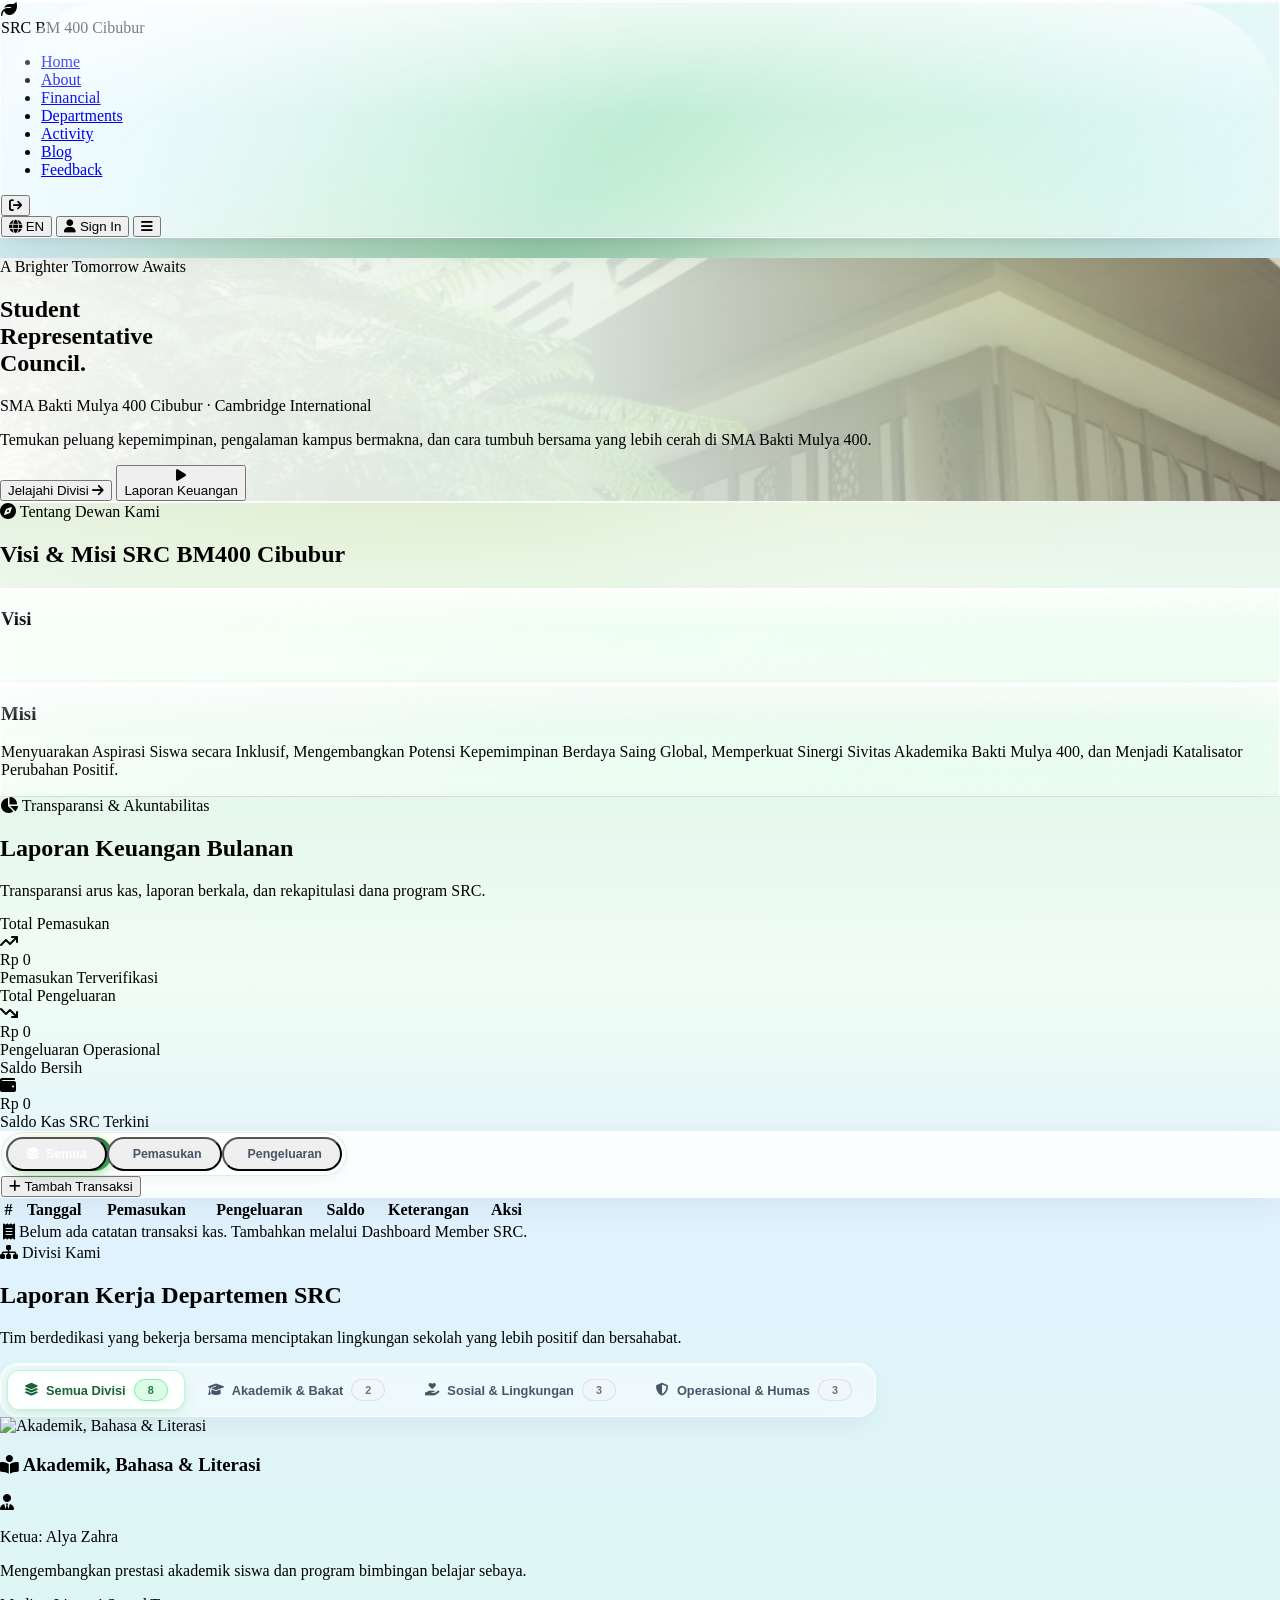
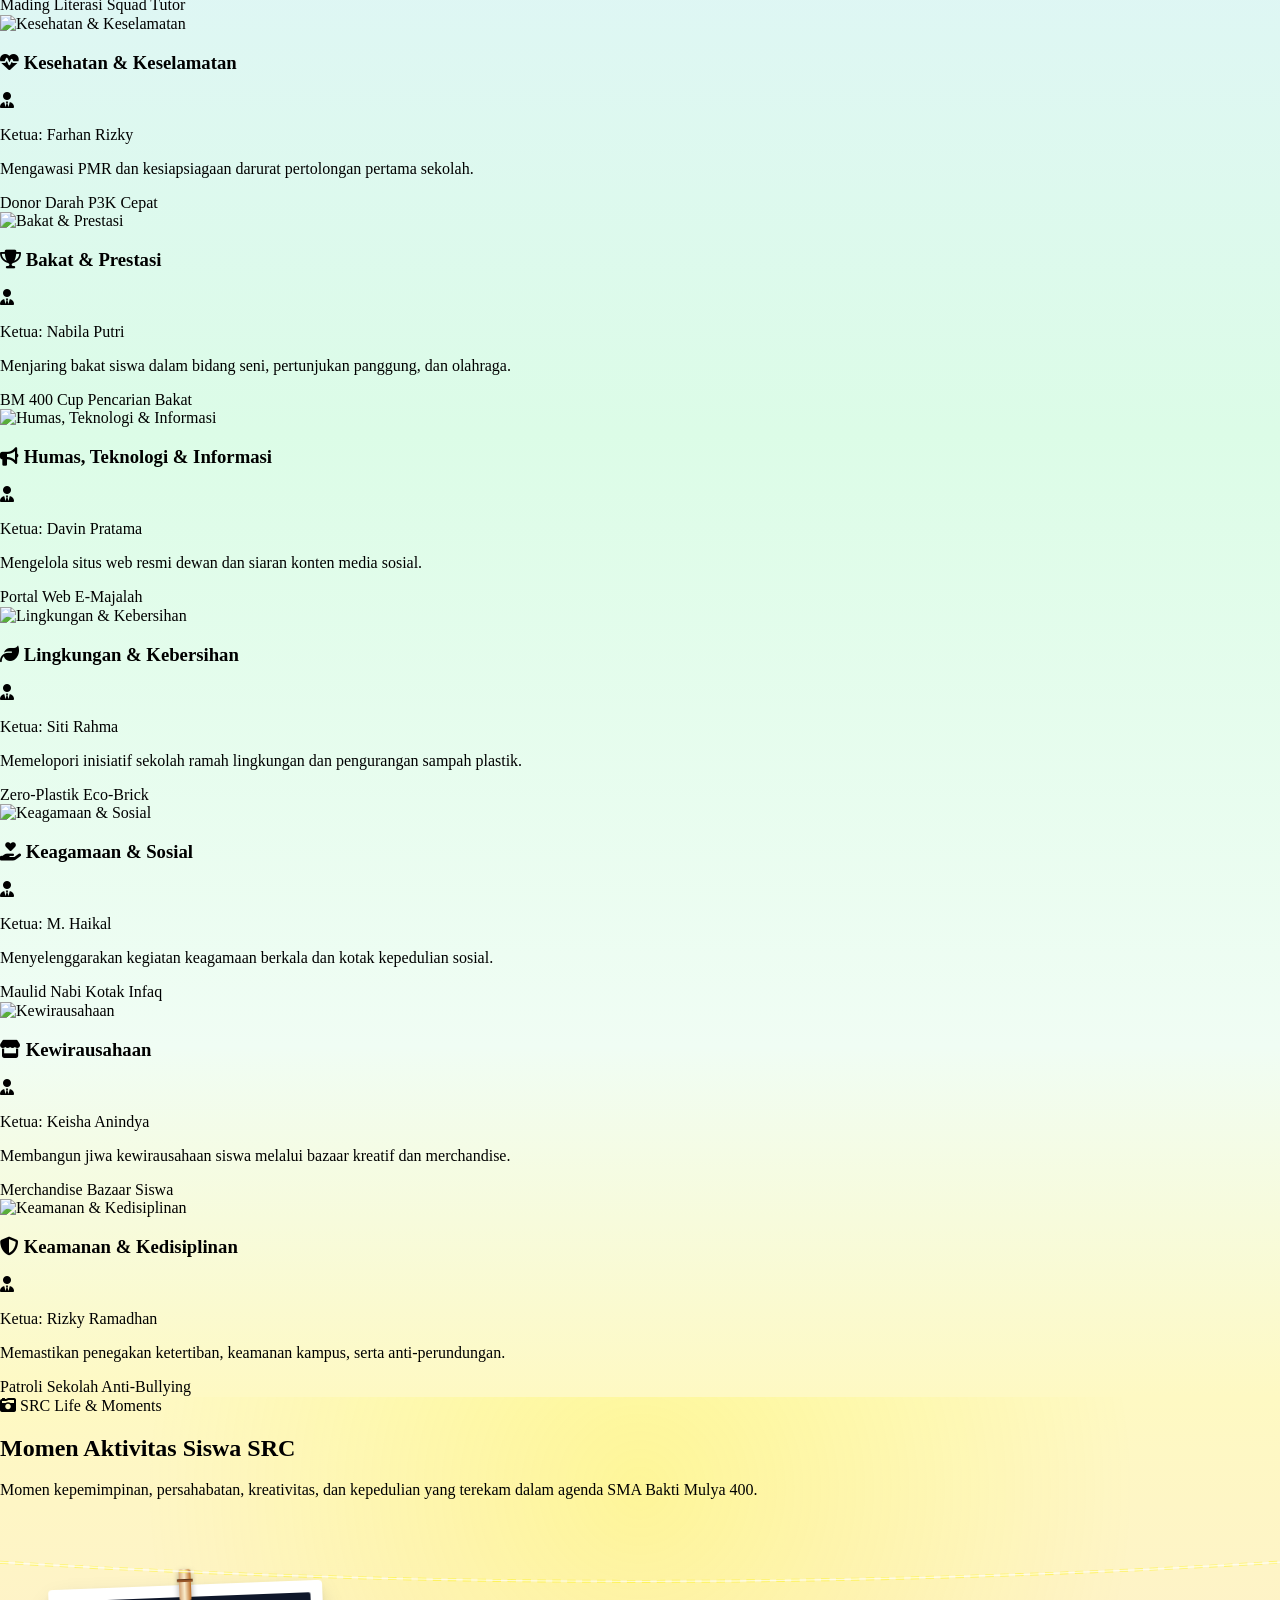
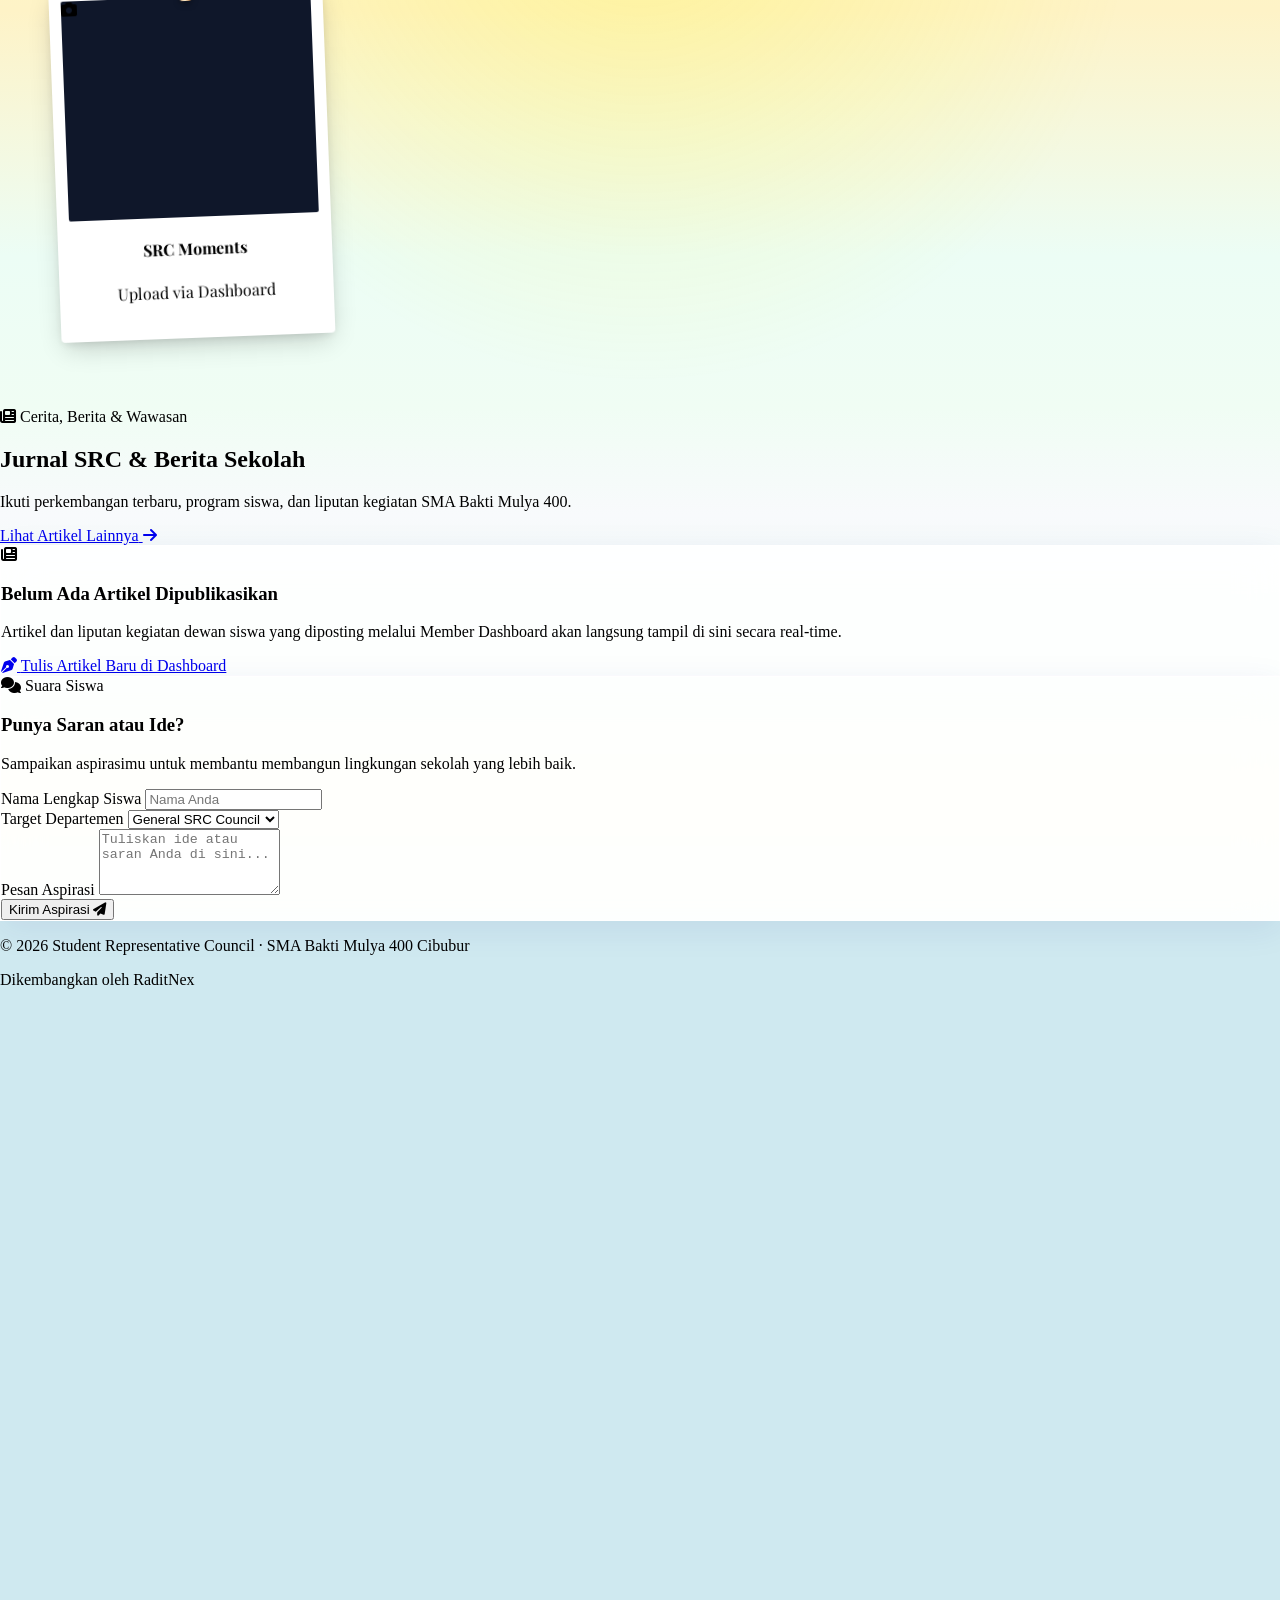
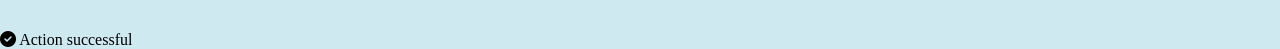
==== commit 4c7b5726: "gfd" ====
--- a/index.html
+++ b/index.html
@@ -1,30 +1,44 @@
 <!DOCTYPE html>
 <html lang="id">
+
 <head>
     <meta charset="UTF-8">
     <meta name="viewport" content="width=device-width, initial-scale=1.0">
-    <title>SRC Upper Secondary School Bakti Mulya 400 Cibubur</title>
-    <!-- Favicon (Green & Yellow BM 400 Theme) -->
-    <link rel="icon" type="image/svg+xml" href="data:image/svg+xml,<svg xmlns='http://www.w3.org/2000/svg' viewBox='0 0 100 100'><circle cx='50' cy='50' r='48' fill='%2330B457'/><circle cx='50' cy='50' r='44' fill='none' stroke='%23FFF200' stroke-width='3'/><text x='50' y='42' font-family='sans-serif' font-weight='900' font-size='32' fill='%23FFF200' text-anchor='middle'>BM</text><text x='50' y='72' font-family='sans-serif' font-weight='800' font-size='26' fill='%23FFFFFF' text-anchor='middle'>400</text></svg>">
-    <!-- Tailwind CSS -->
-    <script src="https://cdn.tailwindcss.com"></script>
-    <!-- FontAwesome Icons -->
-    <link rel="stylesheet" href="https://cdnjs.cloudflare.com/ajax/libs/font-awesome/6.4.0/css/all.min.css">
+    <title>SRC BM 400 Cibubur</title>
+
+    <!-- Favicon -->
+    <link rel="icon" type="image/png"
+        href="https://encrypted-tbn0.gstatic.com/images?q=tbn:ANd9GcTR2FbB986bTuAXlcHT69i0HFb9kqjNZIZ2O2Il8XBpDw&s=10">
     <!-- Google Fonts -->
     <link rel="preconnect" href="https://fonts.googleapis.com">
     <link rel="preconnect" href="https://fonts.gstatic.com" crossorigin>
-    <link href="https://fonts.googleapis.com/css2?family=Plus+Jakarta+Sans:wght@400;500;600;700;800&display=swap" rel="stylesheet">
-    <!-- Bcryptjs for hashed password comparison in Firestore -->
-    <script src="https://cdn.jsdelivr.net/npm/bcryptjs@2.4.3/dist/bcrypt.min.js"></script>
-    
+    <link
+        href="https://fonts.googleapis.com/css2?family=Inter:wght@300;400;500;600;700&family=Playfair+Display:ital,wght@0,400;0,500;0,600;1,400&family=Poppins:wght@400;500;600;700&display=swap"
+        rel="stylesheet">
+
+    <!-- Tailwind CSS -->
+    <script src="https://cdn.tailwindcss.com"></script>
+
+    <!-- FontAwesome -->
+    <link rel="stylesheet" href="https://cdnjs.cloudflare.com/ajax/libs/font-awesome/6.4.0/css/all.min.css">
+
+    <!-- Lenis Smooth Scroll -->
+    <script src="https://unpkg.com/lenis@1.1.20/dist/lenis.min.js"></script>
+    <link rel="stylesheet" href="https://unpkg.com/lenis@1.1.20/dist/lenis.css">
+
     <script>
         tailwind.config = {
             theme: {
                 extend: {
+                    fontFamily: {
+                        sans: ['Inter', 'sans-serif'],
+                        serif: ['Playfair Display', 'serif'],
+                        poppins: ['Poppins', 'sans-serif'],
+                    },
                     colors: {
-                        bmgreen: {
-                            DEFAULT: '#30B457',
-                            dark: '#21823e',
+                        brand: {
+                            green: '#30B457',
+                            dark: '#1a2e1c',
                             light: '#eaf7ed',
                             hover: '#289849'
                         },
@@ -34,243 +48,403 @@
                             light: '#fffde6',
                             text: '#827a00'
                         }
-                    },
-                    fontFamily: {
-                        sans: ['"Plus Jakarta Sans"', 'sans-serif'],
                     }
                 }
             }
         }
     </script>
-    <style>
-        ::-webkit-scrollbar {
-            width: 8px;
-            height: 8px;
-        }
-        ::-webkit-scrollbar-track {
-            background: #f1f5f9;
-        }
-        ::-webkit-scrollbar-thumb {
-            background: #30B457;
-            border-radius: 4px;
-        }
-        .bg-bm-pattern {
-            background-color: #30B457;
-            background-image: radial-gradient(#FFF200 1.2px, transparent 1.2px), radial-gradient(#FFF200 1.2px, #30B457 1.2px);
-            background-size: 48px 48px;
-            background-position: 0 0, 24px 24px;
-            opacity: 0.95;
-        }
-        .yellow-glow {
-            box-shadow: 0 0 25px rgba(255, 242, 0, 0.4);
-        }
-        .glass-card {
-            background: rgba(255, 255, 255, 0.95);
-            backdrop-filter: blur(10px);
-        }
-    </style>
+
+    <link rel="stylesheet" href="style.css">
 </head>
-<body class="bg-slate-50 text-slate-800 font-sans min-h-screen flex flex-col antialiased selection:bg-bmyellow selection:text-slate-900">
-
-    <!-- Top Navigation Bar -->
-    <header class="sticky top-0 z-40 bg-white border-b border-slate-200 shadow-sm">
-        <div class="max-w-7xl mx-auto px-4 sm:px-6 lg:px-8">
-            <div class="flex justify-between items-center h-20">
-                <div class="flex items-center space-x-3 cursor-pointer" onclick="scrollToSection('hero')">
-                    <div class="flex items-center space-x-2 bg-slate-50 p-1.5 rounded-xl border border-slate-200 shadow-sm">
-                        <img id="site-logo-img" src="https://placehold.co/180x60/30B457/FFF200?text=BM+400+Cibubur" alt="BM 400 Logo" class="h-10 w-auto object-contain rounded-md" onerror="this.onerror=null; this.src='https://placehold.co/180x60/30B457/FFF200?text=BM+400+Cibubur';">
-                    </div>
-                    <div class="hidden sm:block">
-                        <div class="flex items-center space-x-2">
-                            <span class="font-extrabold text-base lg:text-lg tracking-tight text-slate-900">SRC BM 400</span>
-                            <span class="bg-bmyellow text-slate-900 text-[10px] sm:text-xs font-bold px-2 py-0.5 rounded-full border border-yellow-400">Cibubur</span>
-                        </div>
-                        <p class="text-[11px] text-slate-500 font-medium">Upper Secondary School Council</p>
-                    </div>
-                </div>
-
-                <!-- Desktop Nav Links -->
-                <nav class="hidden md:flex items-center space-x-8 text-sm font-semibold text-slate-700">
-                    <a href="#about" class="hover:text-bmgreen transition-colors">About BM 400</a>
-                    <a href="#financial" class="hover:text-bmgreen transition-colors flex items-center gap-1.5">
-                        <span>Financial Report</span>
-                        <span class="w-2 h-2 rounded-full bg-bmgreen animate-pulse"></span>
-                    </a>
-                    <a href="#departments" class="hover:text-bmgreen transition-colors">Departments Work</a>
-                    <a href="#suggestion" class="hover:text-bmgreen transition-colors">Feedback</a>
-                </nav>
-
-                <!-- Auth / Admin Actions -->
-                <div class="flex items-center space-x-3">
-                    <div id="cloud-status-badge" class="hidden sm:flex items-center gap-1.5 px-2.5 py-1 rounded-full bg-emerald-50 text-emerald-700 text-[11px] font-bold border border-emerald-200">
-                        <span class="w-2 h-2 rounded-full bg-bmgreen animate-ping"></span>
-                        <i class="fa-solid fa-cloud text-bmgreen"></i>
-                        <span id="cloud-status-text">Connecting...</span>
-                    </div>
-
-                    <div id="user-status-badge" class="hidden md:flex items-center space-x-2 px-3 py-1.5 rounded-lg bg-slate-100 text-xs font-medium border">
-                        <span id="user-role-dot" class="w-2 h-2 rounded-full bg-slate-400"></span>
-                        <span id="user-email-display" class="text-slate-600 truncate max-w-[150px]">Guest Mode</span>
-                    </div>
-
-                    <button id="auth-btn" onclick="openAuthModal()" class="flex items-center gap-2 bg-bmgreen hover:bg-bmgreen-hover text-white px-4 py-2.5 rounded-xl font-bold text-sm shadow-md transition-all border border-green-600">
-                        <i class="fa-solid fa-right-to-bracket text-bmyellow"></i>
-                        <span id="auth-btn-text">Sign In / Register</span>
-                    </button>
-
-                    <button onclick="toggleMobileMenu()" class="md:hidden p-2 rounded-lg text-slate-600 hover:bg-slate-100">
-                        <i class="fa-solid fa-bars text-xl"></i>
-                    </button>
-                </div>
-            </div>
-        </div>
-
-        <div id="mobile-menu" class="hidden md:hidden border-t border-slate-200 bg-white px-4 pt-2 pb-4 space-y-2">
-            <a href="#about" onclick="toggleMobileMenu()" class="block px-3 py-2 rounded-lg text-slate-700 hover:bg-bmgreen-light hover:text-bmgreen font-medium">About BM 400</a>
-            <a href="#financial" onclick="toggleMobileMenu()" class="block px-3 py-2 rounded-lg text-slate-700 hover:bg-bmgreen-light hover:text-bmgreen font-medium">Financial Report</a>
-            <a href="#departments" onclick="toggleMobileMenu()" class="block px-3 py-2 rounded-lg text-slate-700 hover:bg-bmgreen-light hover:text-bmgreen font-medium">Departments Work</a>
-            <a href="#suggestion" onclick="toggleMobileMenu()" class="block px-3 py-2 rounded-lg text-slate-700 hover:bg-bmgreen-light hover:text-bmgreen font-medium">Feedback</a>
-        </div>
-    </header>
-
-    <!-- Admin Status Banner -->
-    <div id="admin-notice-bar" class="hidden bg-bmyellow border-b border-yellow-400 text-slate-900 px-4 py-2.5 text-xs sm:text-sm font-bold shadow-inner">
-        <div class="max-w-7xl mx-auto flex items-center justify-between">
-            <div class="flex items-center space-x-2">
-                <span class="bg-bmgreen text-white text-xs px-2 py-0.5 rounded font-extrabold shadow-sm">ADMIN ACTIVE</span>
-                <span>Logged in with Admin privileges. You can edit financial rows, site images & department reports!</span>
-            </div>
-            <div class="flex items-center gap-2">
-                <button onclick="openImageModal()" class="text-xs bg-bmgreen text-white hover:bg-bmgreen-hover px-2.5 py-1 rounded-md transition-colors flex items-center gap-1 shadow-sm">
-                    <i class="fa-solid fa-image"></i> Change Images
-                </button>
-                <button onclick="handleLogout()" class="text-xs bg-slate-900 text-white hover:bg-slate-800 px-2.5 py-1 rounded-md transition-colors">
-                    Sign Out
-                </button>
-            </div>
+
+<body class="text-slate-800 font-sans antialiased selection:bg-bmyellow selection:text-slate-900 relative">
+
+    <!-- Background Gradient Jade Sky (Fixed) -->
+    <div aria-hidden="true"
+        style="position: fixed; inset: 0; z-index: -10; overflow: hidden; width: 100%; height: 100%; container-type: size;">
+        <div
+            style="position: absolute; inset: -0.8cqmin; filter: blur(0.4cqmin); background-color: #CFE9F0; background-image: radial-gradient(circle at 65.34% 44.62%, rgba(238, 246, 227, 1) 0%, rgba(238, 246, 227, 0) 34.1%), radial-gradient(circle at 28.07% 74.48%, rgba(183, 217, 142, 1) 0%, rgba(183, 217, 142, 0) 45.65%), radial-gradient(circle at 52.42% 19.94%, rgba(127, 191, 154, 1) 0%, rgba(127, 191, 154, 0) 57.55%), radial-gradient(circle at 80.31% 84.47%, rgba(207, 233, 240, 1) 0%, rgba(207, 233, 240, 0) 69.1%);">
         </div>
     </div>
 
-    <main class="flex-grow">
-        <!-- Hero Section -->
-        <section id="hero" class="relative bg-bm-pattern text-white py-16 lg:py-24 overflow-hidden">
-            <div class="absolute inset-0 bg-slate-900/30"></div>
-            <div class="relative max-w-7xl mx-auto px-4 sm:px-6 lg:px-8">
-                <div class="grid lg:grid-cols-12 gap-12 items-center">
-                    
-                    <div class="lg:col-span-7 space-y-6 text-center lg:text-left">
-                        <div class="inline-flex items-center space-x-2 bg-white/20 backdrop-blur-md px-3.5 py-1.5 rounded-full border border-white/30 text-xs sm:text-sm font-semibold text-bmyellow shadow-sm">
-                            <i class="fa-solid fa-graduation-cap text-bmyellow"></i>
-                            <span>Cambridge International & National Plus High School</span>
-                        </div>
-                        
-                        <h1 class="text-3xl sm:text-5xl lg:text-6xl font-extrabold tracking-tight leading-tight">
-                            Student Representative Council <br>
-                            <span class="text-bmyellow drop-shadow-md">BM 400 Cibubur</span>
-                        </h1>
-                        
-                        <p class="text-slate-100 text-base sm:text-lg max-w-2xl font-normal leading-relaxed">
-                            Welcome to the official digital hub of the Student Representative Council (SRC / MPK-OSIS) Upper Secondary School Bakti Mulya 400 Cibubur. Driven by Islamic values, academic excellence, and international Cambridge standards.
-                        </p>
-
-                        <div class="pt-4 flex flex-wrap justify-center lg:justify-start gap-4">
-                            <a href="#financial" class="bg-bmyellow hover:bg-yellow-300 text-slate-900 font-bold px-6 py-3.5 rounded-xl shadow-lg transition-all transform hover:-translate-y-0.5 flex items-center gap-2 border border-yellow-400">
-                                <i class="fa-solid fa-wallet text-slate-900"></i>
-                                View Financial Report
-                            </a>
-                            <a href="#departments" class="bg-white/10 hover:bg-white/20 text-white border border-white/40 font-bold px-6 py-3.5 rounded-xl backdrop-blur-sm transition-all flex items-center gap-2">
-                                <i class="fa-solid fa-sitemap text-bmyellow"></i>
-                                Explore 8 Departments
-                            </a>
-                        </div>
-                    </div>
-
-                    <div class="lg:col-span-5">
-                        <div id="about" class="glass-card rounded-2xl p-6 sm:p-8 text-slate-800 shadow-2xl border-2 border-bmyellow relative space-y-4">
-                            <div class="absolute -top-3 right-6 bg-bmgreen text-white text-xs font-bold px-3 py-1 rounded-full uppercase tracking-wider shadow">
-                                Campus Showcase
-                            </div>
-
-                            <div class="relative overflow-hidden rounded-xl border border-slate-200 shadow-inner group">
-                                <img id="site-hero-banner" src="https://placehold.co/600x320/30B457/FFF200?text=BM+400+Cibubur+Campus+Life" alt="BM 400 Campus" class="w-full h-44 object-cover rounded-xl transition-transform duration-500 group-hover:scale-105" onerror="this.onerror=null; this.src='https://placehold.co/600x320/30B457/FFF200?text=BM+400+Cibubur+Campus+Life';">
-                                <div class="absolute bottom-2 left-2 bg-slate-900/80 text-white text-[10px] font-semibold px-2.5 py-1 rounded-md backdrop-blur-sm">
-                                    <i class="fa-solid fa-camera text-bmyellow mr-1"></i> SMA Bakti Mulya 400 Cibubur
+    <!-- Header / Navbar Melayang (Fixed Sticky Capsule Glossy) -->
+    <header
+        class="fixed top-0 left-0 w-full z-40 pt-4 px-4 flex justify-center pointer-events-none transition-all duration-300">
+        <nav
+            class="max-w-6xl w-full mx-auto glossy-navbar rounded-full px-6 py-2.5 flex items-center justify-between pointer-events-auto">
+            <!-- Brand Logo -->
+            <div class="flex items-center gap-2.5 cursor-pointer relative z-10" onclick="scrollToSection('hero')">
+                <div
+                    class="w-8 h-8 rounded-full bg-emerald-100/90 flex items-center justify-center text-brand-green shadow-xs">
+                    <i class="fa-solid fa-leaf text-sm"></i>
+                </div>
+                <div class="flex items-center gap-2">
+                    <span class="font-serif text-xl font-bold">SRC BM 400</span>
+                    <span
+                        class="bg-bmyellow text-slate-900 text-[10px] font-extrabold px-2 py-0.5 rounded-full border border-yellow-400">Cibubur</span>
+                </div>
+            </div>
+
+            <!-- Menu Desktop -->
+            <ul class="hidden md:flex items-center gap-8 text-sm font-medium text-slate-700 relative z-10">
+                <li><a href="#hero" data-nav-link="hero" data-i18n="nav.home"
+                        class="nav-desktop-link text-brand-green font-semibold border-b-2 border-brand-green pb-0.5 transition-all">Home</a>
+                </li>
+                <li><a href="#about" data-nav-link="about" data-i18n="nav.about"
+                        class="nav-desktop-link text-slate-700 hover:text-brand-green transition-colors pb-0.5 border-b-2 border-transparent">About</a>
+                </li>
+                <li><a href="#financial" data-nav-link="financial" data-i18n="nav.financial"
+                        class="nav-desktop-link text-slate-700 hover:text-brand-green transition-colors pb-0.5 border-b-2 border-transparent">Financial</a>
+                </li>
+                <li><a href="#departments" data-nav-link="departments" data-i18n="nav.departments"
+                        class="nav-desktop-link text-slate-700 hover:text-brand-green transition-colors pb-0.5 border-b-2 border-transparent">Departments</a>
+                </li>
+                <li><a href="#activity" data-nav-link="activity" data-i18n="nav.activity"
+                        class="nav-desktop-link text-slate-700 hover:text-brand-green transition-colors pb-0.5 border-b-2 border-transparent">Activity</a>
+                </li>
+                <li><a href="#blog" data-nav-link="blog" data-i18n="nav.blog"
+                        class="nav-desktop-link text-slate-700 hover:text-brand-green transition-colors pb-0.5 border-b-2 border-transparent">Blog</a>
+                </li>
+                <li><a href="#suggestion" data-nav-link="suggestion" data-i18n="nav.feedback"
+                        class="nav-desktop-link text-slate-700 hover:text-brand-green transition-colors pb-0.5 border-b-2 border-transparent">Feedback</a>
+                </li>
+            </ul>
+
+            <!-- Aksi Kanan (Status Pengguna & Auth) -->
+            <div class="flex items-center gap-3 relative z-10">
+
+
+                <div id="user-status-badge"
+                    class="hidden items-center gap-2 px-3 py-1 rounded-full bg-white/80 border border-slate-200 text-xs font-semibold text-slate-700">
+                    <span id="user-role-dot" class="w-2 h-2 rounded-full bg-brand-green"></span>
+                    <span id="user-email-display" class="max-w-[120px] truncate text-[11px]"></span>
+                    <button type="button" onclick="window.handleLogout()" class="text-slate-400 hover:text-red-500 ml-1"
+                        title="Logout">
+                        <i class="fa-solid fa-arrow-right-from-bracket text-[10px]"></i>
+                    </button>
+                </div>
+
+                <!-- Language Switcher Button (ID / EN) -->
+                <button type="button" id="lang-switch-btn" onclick="window.toggleLanguage()"
+                    class="h-8 px-2.5 rounded-full bg-white/90 hover:bg-white text-slate-700 flex items-center gap-1.5 text-xs font-bold transition-all shadow-xs border border-white group"
+                    title="Change Language / Ganti Bahasa" aria-label="Ganti Bahasa">
+                    <i
+                        class="fa-solid fa-globe text-brand-green text-xs group-hover:rotate-12 transition-transform"></i>
+                    <span id="lang-indicator" class="tracking-wider">EN</span>
+                </button>
+
+                <button type="button" id="auth-btn-trigger" onclick="openAuthModal()"
+                    class="h-8 px-3 rounded-full bg-white/90 hover:bg-white text-slate-700 flex items-center gap-1.5 text-xs font-bold transition-all shadow-xs border border-white"
+                    title="User Account">
+                    <i class="fa-solid fa-user text-xs"></i>
+                    <span id="auth-btn-text" data-i18n="nav.signIn">Sign In</span>
+                </button>
+
+                <button onclick="toggleMobileMenu()"
+                    class="md:hidden p-2 text-slate-700 hover:bg-white/80 rounded-full">
+                    <i class="fa-solid fa-bars text-lg"></i>
+                </button>
+            </div>
+        </nav>
+    </header>
+
+    <!-- Mobile Menu (Smooth Drawer Transitions) -->
+    <div id="mobile-menu"
+        class="menu-hidden fixed top-24 left-4 right-4 z-40 glass-panel rounded-2xl p-4 space-y-2 shadow-2xl">
+        <a href="#hero" data-nav-link="hero" data-i18n="nav.home" onclick="toggleMobileMenu()"
+            class="nav-mobile-link block px-4 py-3 rounded-xl bg-emerald-50 text-brand-green font-bold transition-colors">Home</a>
+        <a href="#about" data-nav-link="about" data-i18n="nav.aboutUs" onclick="toggleMobileMenu()"
+            class="nav-mobile-link block px-4 py-3 rounded-xl hover:bg-white/50 font-medium text-slate-800 transition-colors">About
+            Us</a>
+        <a href="#activity" data-nav-link="activity" data-i18n="nav.activity" onclick="toggleMobileMenu()"
+            class="nav-mobile-link block px-4 py-3 rounded-xl hover:bg-white/50 font-medium text-slate-800 transition-colors">Activity</a>
+        <a href="#financial" data-nav-link="financial" data-i18n="nav.financialReport" onclick="toggleMobileMenu()"
+            class="nav-mobile-link block px-4 py-3 rounded-xl hover:bg-white/50 font-medium text-slate-800 transition-colors">Financial
+            Report</a>
+        <a href="#departments" data-nav-link="departments" data-i18n="nav.departments" onclick="toggleMobileMenu()"
+            class="nav-mobile-link block px-4 py-3 rounded-xl hover:bg-white/50 font-medium text-slate-800 transition-colors">Departments</a>
+        <a href="#blog" data-nav-link="blog" data-i18n="nav.blogJournal" onclick="toggleMobileMenu()"
+            class="nav-mobile-link block px-4 py-3 rounded-xl hover:bg-white/50 font-medium text-slate-800 transition-colors">Blog
+            Journal</a>
+        <a href="#suggestion" data-nav-link="suggestion" data-i18n="nav.feedback" onclick="toggleMobileMenu()"
+            class="nav-mobile-link block px-4 py-3 rounded-xl hover:bg-white/50 font-medium text-slate-800 transition-colors">Feedback</a>
+    </div>
+
+    <main class="flex-grow relative z-10">
+        <!-- HERO SECTION -->
+        <section id="hero"
+            class="min-h-screen w-full relative pt-36 pb-20 flex items-center bg-cover bg-center overflow-hidden">
+
+            <div aria-hidden="true"
+                class="absolute -top-20 -left-20 w-96 h-96 rounded-full bg-emerald-200/40 filter blur-3xl pointer-events-none animate-mesh-slow">
+            </div>
+            <div aria-hidden="true"
+                class="absolute top-1/3 -right-20 w-96 h-96 rounded-full bg-amber-200/35 filter blur-3xl pointer-events-none animate-mesh-slow"
+                style="animation-delay: -5s;"></div>
+
+            <div class="relative z-10 max-w-7xl mx-auto px-6 md:px-12 w-full grid lg:grid-cols-12 gap-12 items-center">
+                <!-- Sisi Kiri: Teks & Navigasi Hero -->
+                <div class="lg:col-span-7 space-y-6">
+                    <!-- Eyebrow Badge -->
+                    <div data-i18n="hero.eyebrow"
+                        class="motion-fade-left inline-flex items-center gap-2 bg-white/85 backdrop-blur-md px-4 py-1.5 rounded-full border border-white text-xs font-bold text-[#1f4834] tracking-widest uppercase shadow-sm animate-float">
+                        A Brighter Tomorrow Awaits
+                    </div>
+
+                    <!-- Headline -->
+                    <h1
+                        class="cinematic-mask-reveal text-5xl sm:text-6xl lg:text-7xl font-serif text-[#163826] leading-[1.12] tracking-tight">
+                        <span
+                            class="text-[#059669] font-bold inline-block hover:scale-105 transition-transform">S</span>tudent<br>
+                        <span
+                            class="text-[#059669] font-bold inline-block hover:scale-105 transition-transform">R</span>epresentative<br>
+                        <span
+                            class="text-[#059669] font-bold italic inline-block hover:scale-105 transition-transform">C</span>ouncil.
+                    </h1>
+
+                    <!-- Pill Badge -->
+                    <div class="motion-fade-up flex items-center gap-2.5">
+                        <span data-i18n="hero.schoolBadge"
+                            class="text-xs font-bold uppercase tracking-wider text-[#1e4633] bg-emerald-50/90 px-3 py-1.5 rounded-full border border-emerald-200/70 shadow-xs">
+                            SMA Bakti Mulya 400 Cibubur &middot; Cambridge International
+                        </span>
+                    </div>
+
+                    <!-- Subtitle -->
+                    <p data-i18n="hero.subtitle"
+                        class="motion-fade-up text-base sm:text-lg text-slate-800 max-w-xl leading-relaxed font-normal bg-white/55 backdrop-blur-sm p-4 rounded-2xl border border-white/70 shadow-xs">
+                        Discover leadership opportunities, meaningful campus experiences, and a kinder, brighter way to
+                        grow together at SMA Bakti Mulya 400.
+                    </p>
+
+                    <!-- CTAs -->
+                    <div class="motion-fade-up flex flex-wrap gap-4 pt-2">
+                        <button onclick="scrollToSection('departments')"
+                            class="interactive-hover-lift bg-[#24523d] hover:bg-[#1a3d2d] text-white font-semibold px-8 py-4 rounded-full shadow-lg flex items-center gap-2.5 transition-all text-sm active:scale-95">
+                            <span data-i18n="hero.ctaExplore">Explore Divisions</span>
+                            <i class="fa-solid fa-arrow-right text-xs"></i>
+                        </button>
+                        <button onclick="scrollToSection('financial')"
+                            class="interactive-hover-lift bg-white/90 hover:bg-white text-slate-900 font-semibold px-7 py-4 rounded-full shadow-md border border-white flex items-center gap-3 transition-all text-sm active:scale-95">
+                            <div
+                                class="w-7 h-7 rounded-full bg-[#1b3d2b] text-white flex items-center justify-center text-[10px]">
+                                <i class="fa-solid fa-play ml-0.5"></i>
+                            </div>
+                            <span data-i18n="hero.ctaFinancial">Financial Report</span>
+                        </button>
+                    </div>
+                </div>
+
+                <!-- Sisi Kanan: Card Kotak Glossy Transparan (Kosong) -->
+                <div class="lg:col-span-5 w-full motion-fade-right">
+                    <div
+                        class="glossy-card rounded-3xl min-h-[380px] md:min-h-[460px] w-full relative transition-all duration-300 hover:shadow-2xl">
+                    </div>
+                </div>
+            </div>
+        </section>
+
+        <!-- ABOUT US SECTION (Visi & Misi Periode 2026/2027) -->
+        <section id="about" class="py-24 relative overflow-hidden">
+            <div aria-hidden="true"
+                class="absolute -top-24 -left-20 w-80 h-80 rounded-full bg-emerald-200/30 filter blur-3xl pointer-events-none animate-mesh-slow">
+            </div>
+            <div aria-hidden="true"
+                class="absolute -bottom-24 right-0 w-80 h-80 rounded-full bg-amber-100/40 filter blur-3xl pointer-events-none animate-mesh-slow"
+                style="animation-delay: -6s;"></div>
+
+            <div class="max-w-7xl mx-auto px-4 sm:px-6 lg:px-8 relative z-10">
+                <!-- Section Header -->
+                <div class="text-center max-w-3xl mx-auto mb-16">
+                    <div
+                        class="inline-flex items-center space-x-2 text-brand-green font-bold text-xs uppercase tracking-widest mb-3">
+                        <i class="fa-solid fa-compass"></i>
+                        <span data-i18n="about.eyebrow">About Our Council</span>
+                    </div>
+                    <h2 data-i18n="about.title" class="text-3xl sm:text-4xl lg:text-5xl font-serif text-brand-dark">
+                        Visi &amp; Misi SRC BM400 Cibubur
+                    </h2>
+                </div>
+
+                <!-- Bento Grid: Visi & Misi (Balanced 2-Column Grid) -->
+                <div class="max-w-5xl mx-auto grid grid-cols-1 md:grid-cols-2 gap-8 items-stretch">
+                    <!-- Kartu Visi -->
+                    <div
+                        class="flex flex-col justify-between glossy-card rounded-3xl p-8 md:p-10 border border-white/80 shadow-lg relative overflow-hidden bg-gradient-to-br from-white/90 via-emerald-50/40 to-white/80 interactive-hover-lift">
+                        <div aria-hidden="true"
+                            class="absolute -top-12 -right-12 w-40 h-40 bg-emerald-400/15 rounded-full blur-2xl pointer-events-none">
+                        </div>
+
+                        <div class="relative z-10 space-y-4">
+                            <div class="space-y-3">
+                                <h3 data-i18n="about.visiTitle" class="text-2xl sm:text-3xl font-serif font-bold text-slate-900 leading-snug">
+                                    Visi
+                                </h3>
+                                <p data-i18n="about.visiDesc" class="text-slate-600 text-sm leading-relaxed">
+                                    Mewujudkan Generasi Pemimpin Berwawasan Global, Berkarakter Islami, dan Berdampak
+                                    Nyata
+                                </p>
+                            </div>
+                        </div>
+                    </div>
+
+                    <!-- Kartu Misi -->
+                    <div
+                        class="flex flex-col justify-between glossy-card rounded-3xl p-8 md:p-10 border border-white/80 shadow-lg relative overflow-hidden bg-gradient-to-br from-white/90 via-emerald-50/40 to-white/80 interactive-hover-lift">
+                        <div aria-hidden="true"
+                            class="absolute -top-12 -right-12 w-40 h-40 bg-emerald-400/15 rounded-full blur-2xl pointer-events-none">
+                        </div>
+
+                        <div class="relative z-10 space-y-4">
+                            <div class="space-y-3">
+                                <h3 data-i18n="about.misiTitle" class="text-2xl sm:text-3xl font-serif font-bold text-slate-900 leading-snug">
+                                    Misi
+                                </h3>
+                                <p data-i18n="about.misiDesc" class="text-slate-600 text-sm leading-relaxed">
+                                    Menyuarakan Aspirasi Siswa secara Inklusif, Mengembangkan Potensi Kepemimpinan
+                                    Berdaya Saing Global, Memperkuat Sinergi Sivitas Akademika Bakti Mulya 400, dan
+                                    Menjadi Katalisator Perubahan Positif.
+                                </p>
+                            </div>
+                        </div>
+                    </div>
+                </div>
+            </div>
+        </section>
+
+        <!-- FINANCIAL REPORT SECTION -->
+        <section id="financial" class="py-24 relative overflow-hidden border-y border-emerald-100/60">
+            <div aria-hidden="true"
+                class="absolute -top-32 right-10 w-96 h-96 rounded-full bg-emerald-200/30 filter blur-3xl pointer-events-none animate-mesh-slow">
+            </div>
+            <div aria-hidden="true"
+                class="absolute -bottom-32 -left-10 w-96 h-96 rounded-full bg-sky-200/35 filter blur-3xl pointer-events-none animate-mesh-slow"
+                style="animation-delay: -7s;"></div>
+
+            <div class="max-w-7xl mx-auto px-4 sm:px-6 lg:px-8 relative z-10">
+
+                <!-- Financial Header & Bento Summary Cards -->
+                <div id="financial-header-container"
+                    class="flex flex-col lg:flex-row lg:items-end justify-between mb-8 gap-6">
+                    <div id="financial-header-title" class="space-y-1">
+                        <div
+                            class="inline-flex items-center space-x-2 text-brand-green font-bold text-xs uppercase tracking-widest mb-2">
+                            <i class="fa-solid fa-chart-pie"></i>
+                            <span data-i18n="financial.eyebrow">Transparency & Accountability</span>
+                        </div>
+                        <h2 data-i18n="financial.title" class="text-3xl sm:text-4xl font-serif text-brand-dark">
+                            Monthly Financial Report
+                        </h2>
+                        <p data-i18n="financial.subtitle" class="text-slate-600 text-sm mt-1">Transparansi arus kas, laporan berkala, dan rekapitulasi dana program SRC.</p>
+                    </div>
+
+                    <!-- Kartu Statistik Gaya Bento -->
+                    <div id="financial-bento-cards"
+                        class="grid grid-cols-1 sm:grid-cols-3 gap-3 w-full lg:w-auto flex-shrink-0">
+                        <!-- Total Income -->
+                        <div class="spotlight-card spotlight-border bg-white/95 border border-slate-200/90 rounded-2xl p-4 sm:p-5 shadow-sm min-w-[160px] sm:min-w-[170px] transition-all duration-300 hover:shadow-md hover:-translate-y-0.5"
+                            style="--spotlight-color: rgba(48, 180, 87, 0.22); --spotlight-border-color: rgba(48, 180, 87, 0.45);">
+                            <div class="flex items-center justify-between mb-2.5 relative z-10">
+                                <span data-i18n="financial.totalIncome" class="text-[10px] font-bold text-slate-500 uppercase tracking-wider">Total Income</span>
+                                <div
+                                    class="w-7 h-7 sm:w-8 sm:h-8 rounded-xl bg-emerald-50 text-brand-green flex items-center justify-center border border-emerald-100">
+                                    <i class="fa-solid fa-arrow-trend-up text-xs"></i>
                                 </div>
                             </div>
-
-                            <h3 class="text-xl font-bold text-slate-900 flex items-center gap-2">
-                                <i class="fa-solid fa-school text-bmgreen"></i>
-                                About SRC BM 400 Governance
-                            </h3>
-                            <p class="text-xs text-slate-600 leading-relaxed">
-                                The Student Representative Council serves as the primary bridge between the student body, faculty, and administration.
-                            </p>
-                        </div>
-                    </div>
-
-                </div>
-            </div>
-        </section>
-
-        <!-- Financial Report Section -->
-        <section id="financial" class="py-16 bg-white border-b border-slate-200">
-            <div class="max-w-7xl mx-auto px-4 sm:px-6 lg:px-8">
-                
-                <div class="flex flex-col md:flex-row md:items-end justify-between mb-8 pb-4 border-b border-slate-200 gap-4">
-                    <div>
-                        <div class="flex items-center space-x-2 text-bmgreen font-bold text-xs uppercase tracking-wider mb-1">
-                            <i class="fa-solid fa-chart-line"></i>
-                            <span>Financial Transparency & Accountability</span>
-                        </div>
-                        <h2 class="text-2xl sm:text-3xl font-extrabold text-slate-900">
-                            Monthly Report of SRC Money Management
-                        </h2>
-                    </div>
-
-                    <div class="flex flex-wrap gap-3">
-                        <div class="bg-bmgreen-light border border-green-200 rounded-xl px-4 py-2.5">
-                            <span class="block text-xs font-bold text-bmgreen uppercase">Total Income</span>
-                            <span id="stat-income" class="text-lg font-extrabold text-slate-900">Rp 0</span>
-                        </div>
-                        <div class="bg-red-50 border border-red-200 rounded-xl px-4 py-2.5">
-                            <span class="block text-xs font-bold text-red-600 uppercase">Total Expense</span>
-                            <span id="stat-expense" class="text-lg font-extrabold text-slate-900">Rp 0</span>
-                        </div>
-                        <div class="bg-bmyellow-light border border-yellow-300 rounded-xl px-4 py-2.5">
-                            <span class="block text-xs font-bold text-slate-800 uppercase">Net Balance</span>
-                            <span id="stat-total" class="text-lg font-extrabold text-bmgreen-dark">Rp 0</span>
-                        </div>
-                    </div>
-                </div>
-
-                <div class="mb-4 flex flex-wrap justify-between items-center gap-3 bg-slate-50 p-3 rounded-xl border border-slate-200">
-                    <div class="text-xs font-semibold text-slate-600 flex items-center gap-2">
-                        <i class="fa-solid fa-circle-info text-bmgreen"></i>
-                        <span>Displaying financial entries</span>
-                    </div>
-                    
+                            <span id="stat-income"
+                                class="text-lg sm:text-xl font-bold text-brand-green tracking-tight block relative z-10">Rp
+                                0</span>
+                            <div
+                                class="mt-1.5 text-[10px] text-slate-500 font-medium flex items-center gap-1.5 relative z-10">
+                                <span class="w-1.5 h-1.5 rounded-full bg-emerald-500"></span> <span data-i18n="financial.verifiedIncome">Pemasukan Terverifikasi</span>
+                            </div>
+                        </div>
+
+                        <!-- Total Expense -->
+                        <div class="spotlight-card spotlight-border bg-white/95 border border-slate-200/90 rounded-2xl p-4 sm:p-5 shadow-sm min-w-[160px] sm:min-w-[170px] transition-all duration-300 hover:shadow-md hover:-translate-y-0.5"
+                            style="--spotlight-color: rgba(239, 68, 68, 0.18); --spotlight-border-color: rgba(239, 68, 68, 0.4);">
+                            <div class="flex items-center justify-between mb-2.5 relative z-10">
+                                <span data-i18n="financial.totalExpense" class="text-[10px] font-bold text-slate-500 uppercase tracking-wider">Total Expense</span>
+                                <div
+                                    class="w-7 h-7 sm:w-8 sm:h-8 rounded-xl bg-rose-50 text-red-500 flex items-center justify-center border border-rose-100">
+                                    <i class="fa-solid fa-arrow-trend-down text-xs"></i>
+                                </div>
+                            </div>
+                            <span id="stat-expense"
+                                class="text-lg sm:text-xl font-bold text-red-500 tracking-tight block relative z-10">Rp
+                                0</span>
+                            <div
+                                class="mt-1.5 text-[10px] text-slate-500 font-medium flex items-center gap-1.5 relative z-10">
+                                <span class="w-1.5 h-1.5 rounded-full bg-rose-500"></span> <span data-i18n="financial.operationalExpense">Pengeluaran Operasional</span>
+                            </div>
+                        </div>
+
+                        <!-- Net Balance -->
+                        <div class="spotlight-card spotlight-border bg-white/95 border border-slate-200/90 rounded-2xl p-4 sm:p-5 shadow-sm min-w-[160px] sm:min-w-[170px] transition-all duration-300 hover:shadow-md hover:-translate-y-0.5"
+                            style="--spotlight-color: rgba(30, 41, 59, 0.15); --spotlight-border-color: rgba(48, 180, 87, 0.4);">
+                            <div class="flex items-center justify-between mb-2.5 relative z-10">
+                                <span data-i18n="financial.netBalance" class="text-[10px] font-bold text-slate-500 uppercase tracking-wider">Net Balance</span>
+                                <div
+                                    class="w-7 h-7 sm:w-8 sm:h-8 rounded-xl bg-slate-100 text-slate-800 flex items-center justify-center border border-slate-200">
+                                    <i class="fa-solid fa-wallet text-xs"></i>
+                                </div>
+                            </div>
+                            <span id="stat-total"
+                                class="text-lg sm:text-xl font-bold text-slate-900 tracking-tight block relative z-10">Rp
+                                0</span>
+                            <div
+                                class="mt-1.5 text-[10px] text-slate-500 font-medium flex items-center gap-1.5 relative z-10">
+                                <span class="w-1.5 h-1.5 rounded-full bg-brand-green"></span> <span data-i18n="financial.currentBalance">Saldo Kas SRC Terkini</span>
+                            </div>
+                        </div>
+                    </div>
+                </div>
+
+                <!-- Kontrol Filter & Tambah Data -->
+                <div
+                    class="mb-4 flex flex-wrap justify-between items-center gap-3 glass-panel p-3 rounded-2xl border border-white/60 shadow-sm">
+                    <!-- Sliding Tabs -->
+                    <div id="financial-sliding-tabs" class="ruixen-sliding-tabs-container" role="tablist"
+                        aria-label="Financial Filter">
+                        <div id="financial-sliding-pill" class="ruixen-sliding-pill"></div>
+                        <button type="button" role="tab" aria-selected="true"
+                            onclick="window.filterFinancialType('all')" id="fin-tab-all" class="ruixen-tab-btn active">
+                            <i class="fa-solid fa-layer-group text-[11px]"></i>
+                            <span data-i18n="financial.tabAll">Semua</span>
+                        </button>
+                        <button type="button" role="tab" aria-selected="false"
+                            onclick="window.filterFinancialType('income')" id="fin-tab-income" class="ruixen-tab-btn">
+                            <span class="w-2 h-2 rounded-full bg-emerald-500 shadow-xs"></span>
+                            <span data-i18n="financial.tabIncome">Pemasukan</span>
+                        </button>
+                        <button type="button" role="tab" aria-selected="false"
+                            onclick="window.filterFinancialType('expense')" id="fin-tab-expense" class="ruixen-tab-btn">
+                            <span class="w-2 h-2 rounded-full bg-rose-500 shadow-xs"></span>
+                            <span data-i18n="financial.tabExpense">Pengeluaran</span>
+                        </button>
+                    </div>
+
                     <div class="flex items-center gap-2">
-                        <button onclick="handleAddNewRow()" class="bg-bmgreen hover:bg-bmgreen-hover text-white text-xs font-bold px-3.5 py-2 rounded-lg shadow transition-all flex items-center gap-1.5 border border-green-600">
-                            <i class="fa-solid fa-plus"></i>
-                            <span>Add Financial Entry</span>
-                        </button>
-                        <button id="manage-images-btn" onclick="openImageModal()" class="hidden bg-bmyellow hover:bg-yellow-300 text-slate-900 text-xs font-bold px-3 py-2 rounded-lg transition-colors border border-yellow-400">
-                            <i class="fa-solid fa-image mr-1"></i> Manage Site Images
-                        </button>
-                    </div>
-                </div>
-
-                <div class="overflow-x-auto rounded-2xl border border-slate-200 shadow-md bg-white">
+                        <button id="add-trans-btn" onclick="handleAddNewRow()"
+                            class="hidden bg-brand-green hover:bg-brand-hover text-white text-xs font-bold px-4 py-2.5 rounded-xl transition-all shadow-sm flex items-center gap-1.5">
+                            <i class="fa-solid fa-plus text-xs"></i> <span data-i18n="financial.addTransaction">Tambah Transaksi</span>
+                        </button>
+                    </div>
+                </div>
+
+                <!-- Tabel Keuangan -->
+                <div class="overflow-x-auto rounded-3xl border border-white/60 shadow-xl bg-white">
                     <table class="w-full text-left border-collapse">
                         <thead>
-                            <tr class="bg-bmgreen text-white text-xs font-bold uppercase tracking-wider border-b-2 border-bmyellow">
+                            <tr
+                                class="bg-slate-50 text-slate-500 text-[11px] font-bold uppercase tracking-widest border-b border-slate-200">
                                 <th class="py-4 px-4 w-12 text-center">#</th>
-                                <th class="py-4 px-6 min-w-[140px]">Tanggal</th>
-                                <th class="py-4 px-6 min-w-[170px]">Pemasukan</th>
-                                <th class="py-4 px-6 min-w-[170px]">Pengeluaran</th>
-                                <th class="py-4 px-6 min-w-[170px]">Total</th>
-                                <th class="py-4 px-6 min-w-[250px]">Keterangan</th>
-                                <th class="py-4 px-4 w-28 text-center">Actions</th>
+                                <th data-i18n="table.date" class="py-4 px-6 min-w-[140px]">Date</th>
+                                <th data-i18n="table.income" class="py-4 px-6 min-w-[170px]">Income</th>
+                                <th data-i18n="table.expense" class="py-4 px-6 min-w-[170px]">Expense</th>
+                                <th data-i18n="table.balance" class="py-4 px-6 min-w-[170px]">Balance</th>
+                                <th data-i18n="table.description" class="py-4 px-6 min-w-[250px]">Description</th>
+                                <th id="th-action-col" data-i18n="table.action" class="py-4 px-4 w-16 text-center">Aksi</th>
                             </tr>
                         </thead>
                         <tbody id="financial-table-body" class="divide-y divide-slate-100 text-sm font-medium">
@@ -281,809 +455,394 @@
             </div>
         </section>
 
-        <!-- Departments Work Reports Section -->
-        <section id="departments" class="py-16 bg-slate-100/70 border-b border-slate-200">
+        <!-- DEPARTMENTS SECTION -->
+        <section id="departments" class="py-20 relative">
             <div class="max-w-7xl mx-auto px-4 sm:px-6 lg:px-8">
-                <div class="text-center max-w-3xl mx-auto mb-12">
-                    <h2 class="text-3xl sm:text-4xl font-extrabold text-slate-900 mt-3">
-                        Report of SRC Departments Work
+                <div class="text-center max-w-2xl mx-auto mb-10">
+                    <div
+                        class="inline-flex items-center space-x-2 text-brand-green font-bold text-xs uppercase tracking-widest mb-3">
+                        <i class="fa-solid fa-sitemap"></i>
+                        <span data-i18n="departments.eyebrow">Our Divisions</span>
+                    </div>
+                    <h2 data-i18n="departments.title" class="text-3xl sm:text-4xl font-serif text-brand-dark">
+                        SRC Departments Work Report
                     </h2>
-                </div>
-                <div id="departments-grid" class="grid md:grid-cols-2 lg:grid-cols-2 xl:grid-cols-4 gap-6">
+                    <p data-i18n="departments.subtitle" class="text-slate-600 mt-4 text-sm">Dedicated teams working together to create a brighter, kinder school environment.</p>
+                </div>
+
+                <!-- Tabs Filter Divisi dengan Badge Counter -->
+                <div class="flex justify-center mb-10">
+                    <div class="coss-tabs-list" role="tablist" aria-label="Department Divisions">
+                        <button type="button" role="tab" aria-selected="true" onclick="window.filterDepartments('all')"
+                            id="dept-tab-all" class="coss-tab-trigger active">
+                            <i class="fa-solid fa-layer-group text-xs"></i>
+                            <span data-i18n="departments.tabAll">Semua Divisi</span>
+                            <span class="coss-tab-badge" id="badge-count-all">8</span>
+                        </button>
+                        <button type="button" role="tab" aria-selected="false"
+                            onclick="window.filterDepartments('academic')" id="dept-tab-academic"
+                            class="coss-tab-trigger">
+                            <i class="fa-solid fa-graduation-cap text-xs"></i>
+                            <span data-i18n="departments.tabAcademic">Akademik & Bakat</span>
+                            <span class="coss-tab-badge" id="badge-count-academic">2</span>
+                        </button>
+                        <button type="button" role="tab" aria-selected="false"
+                            onclick="window.filterDepartments('social')" id="dept-tab-social" class="coss-tab-trigger">
+                            <i class="fa-solid fa-hand-holding-heart text-xs"></i>
+                            <span data-i18n="departments.tabSocial">Sosial & Lingkungan</span>
+                            <span class="coss-tab-badge" id="badge-count-social">3</span>
+                        </button>
+                        <button type="button" role="tab" aria-selected="false"
+                            onclick="window.filterDepartments('operations')" id="dept-tab-operations"
+                            class="coss-tab-trigger">
+                            <i class="fa-solid fa-shield-halved text-xs"></i>
+                            <span data-i18n="departments.tabOperations">Operasional & Humas</span>
+                            <span class="coss-tab-badge" id="badge-count-operations">3</span>
+                        </button>
+                    </div>
+                </div>
+
+                <!-- Grid Kartu Divisi -->
+                <div id="departments-grid" class="grid grid-cols-1 md:grid-cols-2 lg:grid-cols-4 gap-8">
                 </div>
             </div>
         </section>
 
-        <!-- Student Feedback Section -->
-        <section id="suggestion" class="py-16 bg-white">
-            <div class="max-w-4xl mx-auto px-4 sm:px-6 lg:px-8">
-                <div class="bg-slate-900 rounded-3xl p-8 sm:p-12 text-white shadow-2xl relative overflow-hidden border-4 border-bmgreen">
-                    <h3 class="text-2xl sm:text-3xl font-extrabold">Have a Suggestion for SRC BM 400?</h3>
-                    <form id="feedback-form" onsubmit="submitFeedback(event)" class="mt-6 space-y-4">
-                        <div class="grid sm:grid-cols-2 gap-4">
-                            <input type="text" id="fb-name" required placeholder="Student Name" class="w-full bg-slate-800 border border-slate-700 text-white rounded-xl p-3 text-sm focus:outline-none focus:border-bmyellow">
-                            <select id="fb-dept" class="w-full bg-slate-800 border border-slate-700 text-white rounded-xl p-3 text-sm focus:outline-none focus:border-bmyellow">
-                                <option value="General SRC">General SRC Council</option>
-                                <option value="Academic">Academic, Languages & Literacy</option>
-                                <option value="Health">Health & Safety</option>
-                                <option value="Talent">Talent & Achievement</option>
-                                <option value="PR">PR, Tech & Info</option>
-                                <option value="Environment">Environment & Cleanliness</option>
-                                <option value="Religion">Religion & Social</option>
-                                <option value="Entrepreneurship">Entrepreneurship</option>
-                                <option value="Security">Security & Discipline</option>
-                            </select>
-                        </div>
-                        <textarea id="fb-msg" rows="3" required placeholder="Share your idea..." class="w-full bg-slate-800 border border-slate-700 text-white rounded-xl p-3 text-sm focus:outline-none focus:border-bmyellow"></textarea>
-                        <button type="submit" class="bg-bmyellow text-slate-900 font-bold px-6 py-3 rounded-xl">Send Aspiration</button>
+        <!-- ACTIVITY SECTION (Polaroid Line Carousel) -->
+        <section id="activity" class="py-24 relative overflow-hidden border-y border-amber-200/50">
+            <div aria-hidden="true"
+                class="absolute -top-24 left-1/4 w-96 h-96 rounded-full bg-yellow-200/40 filter blur-3xl pointer-events-none animate-mesh-slow">
+            </div>
+            <div aria-hidden="true"
+                class="absolute -bottom-24 right-1/4 w-96 h-96 rounded-full bg-emerald-200/35 filter blur-3xl pointer-events-none animate-mesh-slow"
+                style="animation-delay: -6s;"></div>
+
+            <div class="max-w-7xl mx-auto px-4 sm:px-6 lg:px-8 relative z-10">
+                <div class="flex flex-col md:flex-row md:items-end justify-between mb-8 gap-4">
+                    <div>
+                        <div
+                            class="inline-flex items-center space-x-2 text-brand-green font-bold text-xs uppercase tracking-widest mb-2">
+                            <i class="fa-solid fa-camera-retro"></i>
+                            <span data-i18n="activity.eyebrow">SRC Life &amp; Moments</span>
+                        </div>
+                        <h2 data-i18n="activity.title" class="text-3xl sm:text-4xl font-serif text-brand-dark">
+                            SRC Student Activity Moments
+                        </h2>
+                        <p data-i18n="activity.subtitle" class="text-slate-600 text-sm mt-2 max-w-xl">
+                            Moments of leadership, friendship, creativity, and service captured during SMA Bakti Mulya 400 events.
+                        </p>
+                    </div>
+
+                </div>
+
+                <!-- Hanging Polaroid Line Carousel Container -->
+                <div class="polaroid-carousel-wrapper" id="polaroid-carousel-container">
+                    <svg class="polaroid-line-svg" viewBox="0 0 1200 40" preserveAspectRatio="none">
+                        <path d="M 0,16 Q 300,32 600,32 T 1200,16" fill="none" stroke="rgba(255, 242, 0, 0.45)"
+                            stroke-width="2.5" stroke-dasharray="8 6" />
+                        <path d="M 0,16 Q 300,32 600,32 T 1200,16" fill="none" stroke="rgba(255, 255, 255, 0.7)"
+                            stroke-width="1.2" />
+                    </svg>
+
+                    <div class="polaroid-track" id="polaroid-track">
+                        <!-- Empty placeholder until member uploads via dashboard / spreadsheet -->
+                        <div class="polaroid-card opacity-80" style="transform: rotate(0deg);">
+                            <div class="polaroid-peg"></div>
+                            <div class="polaroid-photo-container flex items-center justify-center bg-slate-100 text-slate-400">
+                                <i class="fa-solid fa-camera text-4xl"></i>
+                            </div>
+                            <div class="polaroid-caption">
+                                <h4 class="font-bold text-slate-800 text-sm">SRC Moments</h4>
+                                <p class="text-[11px] text-slate-500 mt-0.5">Upload via Dashboard</p>
+                            </div>
+                        </div>
+                    </div>
+                </div>
+
+            </div>
+        </section>
+
+        <!-- BLOG SECTION -->
+        <section id="blog" class="py-20 relative">
+            <div class="max-w-7xl mx-auto px-4 sm:px-6 lg:px-8">
+                <div class="flex flex-col md:flex-row md:items-end justify-between mb-12 gap-6">
+                    <div>
+                        <div
+                            class="inline-flex items-center space-x-2 text-brand-green font-bold text-xs uppercase tracking-widest mb-2.5">
+                            <i class="fa-solid fa-newspaper"></i>
+                            <span data-i18n="blog.eyebrow">Stories, Press & Insights</span>
+                        </div>
+                        <h2 data-i18n="blog.title" class="text-3xl sm:text-4xl font-serif text-brand-dark">
+                            SRC Journal & Campus News
+                        </h2>
+                        <p data-i18n="blog.subtitle" class="text-slate-600 text-sm mt-2 max-w-xl">
+                            Stay up to date with the latest initiatives, inspiring student stories, and event coverage from SMA Bakti Mulya 400.
+                        </p>
+                    </div>
+
+                    <div class="hidden sm:flex items-center">
+                        <a href="blog.html"
+                            class="btn-shimmer inline-flex items-center gap-2 px-6 py-3 rounded-full bg-[#24523d] hover:bg-[#1a3d2d] text-white text-xs font-bold shadow-md transition-all group">
+                            <span data-i18n="blog.viewMore">Lihat Seluruh Artikel</span>
+                            <i
+                                class="fa-solid fa-arrow-right text-[11px] group-hover:translate-x-1 transition-transform"></i>
+                        </a>
+                    </div>
+                </div>
+
+                <!-- Articles Grid -->
+                <div id="index-blog-grid" class="grid grid-cols-1 md:grid-cols-3 gap-8">
+                    <!-- Clean state: menunggu postingan dari dashboard / spreadsheet -->
+                    <div class="col-span-1 md:col-span-3 py-16 text-center glass-panel rounded-3xl border border-white/80 p-8 shadow-xs">
+                        <div class="w-16 h-16 rounded-full bg-emerald-50 text-brand-green flex items-center justify-center mx-auto mb-4 text-2xl shadow-xs">
+                            <i class="fa-solid fa-newspaper"></i>
+                        </div>
+                        <h3 class="text-lg font-serif font-bold text-slate-800">Belum Ada Artikel Dipublikasikan</h3>
+                        <p class="text-xs text-slate-500 max-w-md mx-auto mt-1 leading-relaxed">
+                            Artikel dan liputan kegiatan dewan siswa yang diposting melalui Member Dashboard akan langsung tampil di sini secara real-time.
+                        </p>
+                        <div class="mt-5">
+                            <a href="dashboard.html" class="btn-shimmer inline-flex items-center gap-2 px-5 py-2.5 rounded-full bg-brand-green hover:bg-brand-hover text-white text-xs font-bold shadow-sm transition-all">
+                                <i class="fa-solid fa-pen-nib"></i>
+                                <span>Tulis Artikel Baru di Dashboard</span>
+                            </a>
+                        </div>
+                    </div>
+                </div>
+
+            </div>
+        </section>
+
+            </div>
+        </section>
+
+        <!-- FEEDBACK SECTION -->
+        <section id="suggestion" class="py-20 relative overflow-hidden">
+            <div class="max-w-3xl mx-auto px-4 sm:px-6 lg:px-8 relative z-10">
+                <div
+                    class="spotlight-card spotlight-border glass-panel bg-white/95 rounded-3xl p-8 sm:p-12 shadow-2xl border border-white transition-all duration-300">
+                    <div class="text-center mb-8 relative z-10">
+                        <div
+                            class="inline-flex items-center gap-2 bg-emerald-50 text-brand-green border border-emerald-200 px-3 py-1 rounded-full text-xs font-bold uppercase tracking-wider mb-3">
+                            <i class="fa-solid fa-comments"></i> <span data-i18n="feedback.eyebrow">Student Voice</span>
+                        </div>
+                        <h3 data-i18n="feedback.title" class="text-2xl sm:text-3xl font-serif text-brand-dark">Have a Suggestion?</h3>
+                        <p data-i18n="feedback.subtitle" class="text-slate-600 text-sm mt-2">Share your ideas to help us build a brighter school environment.</p>
+                    </div>
+
+
+
+                    <form id="feedback-form" onsubmit="submitFeedback(event)" class="space-y-5 relative z-10">
+                        <div class="grid sm:grid-cols-2 gap-5">
+                            <div>
+                                <label data-i18n="feedback.labelName" class="block text-xs font-bold text-slate-700 mb-1 ml-1">Student Name</label>
+                                <input type="text" id="fb-name" required placeholder="Your name"
+                                    class="w-full bg-white border border-slate-300 text-slate-800 rounded-xl p-3.5 text-sm focus:outline-none focus:border-brand-green focus:ring-2 focus:ring-brand-green/20 transition-all">
+                            </div>
+                            <div>
+                                <label data-i18n="feedback.labelDept" class="block text-xs font-bold text-slate-700 mb-1 ml-1">Target Department</label>
+                                <select id="fb-dept"
+                                    class="w-full bg-white border border-slate-300 text-slate-800 rounded-xl p-3.5 text-sm focus:outline-none focus:border-brand-green focus:ring-2 focus:ring-brand-green/20 transition-all">
+                                    <option value="General SRC">General SRC Council</option>
+                                    <option value="Academic">Academic & Literacy</option>
+                                    <option value="Health">Health & Safety</option>
+                                    <option value="Talent">Talent & Achievement</option>
+                                    <option value="PR">PR & Technology</option>
+                                    <option value="Environment">Environment</option>
+                                    <option value="Religion">Religion & Social</option>
+                                    <option value="Entrepreneurship">Entrepreneurship</option>
+                                    <option value="Security">Security & Discipline</option>
+                                </select>
+                            </div>
+                        </div>
+                        <div>
+                            <label data-i18n="feedback.labelMessage" class="block text-xs font-bold text-slate-700 mb-1 ml-1">Message</label>
+                            <textarea id="fb-msg" rows="4" required placeholder="Write your idea here..."
+                                class="w-full bg-white border border-slate-300 text-slate-800 rounded-xl p-3.5 text-sm focus:outline-none focus:border-brand-green focus:ring-2 focus:ring-brand-green/20 transition-all"></textarea>
+                        </div>
+                        <button type="submit"
+                            class="btn-shimmer w-full bg-brand-dark hover:bg-black text-white font-bold px-6 py-4 rounded-xl shadow-lg transition-all flex justify-center items-center gap-2">
+                            <span data-i18n="feedback.btnSubmit">Send Aspiration</span>
+                            <i class="fa-solid fa-paper-plane text-bmyellow"></i>
+                        </button>
                     </form>
                 </div>
             </div>
         </section>
     </main>
 
-    <footer class="bg-slate-900 text-slate-400 text-sm py-8 text-center border-t-4 border-bmyellow">
-        <p>&copy; 2026 Student Representative Council - SMA Bakti Mulya 400 Cibubur</p>
+    <footer
+        class="bg-brand-dark/95 backdrop-blur-md text-slate-400 text-sm py-10 text-center border-t-4 border-bmyellow relative z-10">
+        <div class="max-w-7xl mx-auto px-4">
+            <p data-i18n="footer.copyright">&copy; 2026 Student Representative Council &middot; SMA Bakti Mulya 400 Cibubur</p>
+            <p data-i18n="footer.developer" class="text-xs text-slate-500 mt-2">Developed By RaditNex</p>
+        </div>
     </footer>
 
-    <!-- Auth Modal (Login / Register Tabs) -->
-    <div id="auth-modal" class="fixed inset-0 bg-slate-900/60 backdrop-blur-sm z-50 hidden flex items-center justify-center p-4">
-        <div class="bg-white rounded-3xl max-w-md w-full p-6 shadow-2xl border-2 border-bmyellow relative">
-            <button onclick="closeAuthModal()" class="absolute top-4 right-4 text-slate-400 hover:text-slate-600">
-                <i class="fa-solid fa-xmark text-xl"></i>
+    <!-- ========================================== -->
+    <!-- MODALS & TOASTS                            -->
+    <!-- ========================================== -->
+
+    <!-- Auth Modal -->
+    <div id="auth-modal"
+        class="modal-backdrop-anim fixed inset-0 bg-slate-900/60 backdrop-blur-sm z-[70] hidden flex items-center justify-center p-4">
+        <div
+            class="modal-dialog-anim bg-white rounded-3xl max-w-md w-full p-8 shadow-2xl border border-slate-200 relative">
+            <button onclick="closeAuthModal()"
+                class="absolute top-6 right-6 text-slate-400 hover:text-slate-600 bg-slate-100 p-2 rounded-full">
+                <i class="fa-solid fa-xmark text-lg"></i>
             </button>
-            
-            <div class="flex border-b border-slate-200 mb-6">
-                <button id="tab-login-btn" onclick="switchAuthTab('login')" class="flex-1 py-2 text-center font-bold text-bmgreen border-b-2 border-bmgreen">Sign In</button>
-                <button id="tab-register-btn" onclick="switchAuthTab('register')" class="flex-1 py-2 text-center font-bold text-slate-400 border-b-2 border-transparent hover:text-slate-600">Register</button>
+
+            <div class="flex border-b border-slate-200 mb-6 mt-2">
+                <button id="tab-login-btn" onclick="switchAuthTab('login')"
+                    class="flex-1 py-3 text-center font-bold text-brand-green border-b-2 border-brand-green">Sign
+                    In</button>
+                <button id="tab-register-btn" onclick="switchAuthTab('register')"
+                    class="flex-1 py-3 text-center font-bold text-slate-400 border-b-2 border-transparent hover:text-slate-600">Register</button>
             </div>
 
             <!-- Login Form -->
             <form id="login-form" onsubmit="handleFirebaseLogin(event)" class="space-y-4">
                 <div>
                     <label class="block text-xs font-bold text-slate-700 mb-1">Email Address</label>
-                    <input type="email" id="login-email" required placeholder="name@example.com" class="w-full border border-slate-300 rounded-xl p-3 text-sm focus:outline-none focus:border-bmgreen">
+                    <input type="email" id="login-email" required placeholder="name@example.com"
+                        class="w-full border border-slate-300 rounded-xl p-3 text-sm focus:outline-none focus:border-brand-green">
                 </div>
                 <div>
                     <label class="block text-xs font-bold text-slate-700 mb-1">Password</label>
-                    <input type="password" id="login-password" required placeholder="••••••••" class="w-full border border-slate-300 rounded-xl p-3 text-sm focus:outline-none focus:border-bmgreen">
-                </div>
-                <button type="submit" class="w-full bg-bmgreen hover:bg-bmgreen-hover text-white font-bold py-3 rounded-xl transition-colors">Sign In</button>
+                    <input type="password" id="login-password" required placeholder="••••••••"
+                        class="w-full border border-slate-300 rounded-xl p-3 text-sm focus:outline-none focus:border-brand-green">
+                </div>
+                <button type="submit"
+                    class="w-full bg-brand-green hover:bg-brand-hover text-white font-bold py-3.5 rounded-xl transition-colors mt-2">Sign
+                    In</button>
             </form>
 
             <!-- Register Form -->
             <form id="register-form" onsubmit="handleFirebaseRegister(event)" class="space-y-4 hidden">
                 <div>
                     <label class="block text-xs font-bold text-slate-700 mb-1">Full Name</label>
-                    <input type="text" id="reg-name" required placeholder="Nama Lengkap" class="w-full border border-slate-300 rounded-xl p-3 text-sm focus:outline-none focus:border-bmgreen">
+                    <input type="text" id="reg-name" required placeholder="Nama Lengkap"
+                        class="w-full border border-slate-300 rounded-xl p-3 text-sm focus:outline-none focus:border-brand-green">
                 </div>
                 <div>
                     <label class="block text-xs font-bold text-slate-700 mb-1">Email Address</label>
-                    <input type="email" id="reg-email" required placeholder="name@example.com" class="w-full border border-slate-300 rounded-xl p-3 text-sm focus:outline-none focus:border-bmgreen">
+                    <input type="email" id="reg-email" required placeholder="name@example.com"
+                        class="w-full border border-slate-300 rounded-xl p-3 text-sm focus:outline-none focus:border-brand-green">
                 </div>
                 <div>
                     <label class="block text-xs font-bold text-slate-700 mb-1">Password</label>
-                    <input type="password" id="reg-password" required minlength="6" placeholder="••••••••" class="w-full border border-slate-300 rounded-xl p-3 text-sm focus:outline-none focus:border-bmgreen">
+                    <input type="password" id="reg-password" required minlength="6" placeholder="••••••••"
+                        class="w-full border border-slate-300 rounded-xl p-3 text-sm focus:outline-none focus:border-brand-green">
                 </div>
                 <div>
                     <label class="block text-xs font-bold text-slate-700 mb-1">Role Account</label>
-                    <select id="reg-role" class="w-full border border-slate-300 rounded-xl p-3 text-sm focus:outline-none focus:border-bmgreen">
+                    <select id="reg-role"
+                        class="w-full border border-slate-300 rounded-xl p-3 text-sm focus:outline-none focus:border-brand-green">
                         <option value="viewer">Viewer (Read Only)</option>
                         <option value="admin">Admin (Manage Data)</option>
                     </select>
                 </div>
-                <button type="submit" class="w-full bg-bmgreen hover:bg-bmgreen-hover text-white font-bold py-3 rounded-xl transition-colors">Create Account</button>
+                <button type="submit"
+                    class="w-full bg-brand-green hover:bg-brand-hover text-white font-bold py-3.5 rounded-xl transition-colors mt-2">Create
+                    Account</button>
             </form>
         </div>
     </div>
 
-    <!-- Edit Images Modal -->
-    <div id="image-modal" class="fixed inset-0 bg-slate-900/60 backdrop-blur-sm z-50 hidden flex items-center justify-center p-4">
-        <div class="bg-white rounded-3xl max-w-lg w-full p-6 sm:p-8 shadow-2xl border-2 border-bmgreen relative max-h-[90vh] overflow-y-auto">
-            <button onclick="closeImageModal()" class="absolute top-4 right-4 text-slate-400 hover:text-slate-600 p-2">
-                <i class="fa-solid fa-xmark text-xl"></i>
-            </button>
-
-            <h3 class="text-xl font-extrabold text-slate-900 mb-1 flex items-center gap-2">
-                <i class="fa-solid fa-images text-bmgreen"></i>
-                <span>Update Website Images & Logos</span>
-            </h3>
-
-            <form id="image-form" onsubmit="saveSiteImages(event)" class="space-y-5 mt-4">
-                <div class="bg-slate-50 p-4 rounded-2xl border border-slate-200 space-y-3">
-                    <label class="block text-xs font-bold text-slate-800">1. Header Logo</label>
-                    <div class="flex items-center gap-4">
-                        <img id="img-logo-preview" src="" alt="Logo Preview" class="h-14 w-28 object-contain bg-white p-1.5 border border-slate-300 rounded-xl shadow-sm shrink-0">
-                        <div class="flex-grow space-y-2">
-                            <label class="cursor-pointer inline-flex items-center gap-2 bg-bmgreen hover:bg-bmgreen-hover text-white px-3.5 py-2 rounded-xl text-xs font-bold shadow-md transition-all border border-green-600">
-                                <i class="fa-solid fa-file-image text-bmyellow"></i>
-                                <span>Choose Image File</span>
-                                <input type="file" id="img-logo-file" accept="image/*" class="hidden" onchange="previewImageFile(this, 'img-logo-preview', 'logo')">
-                            </label>
-                            <input type="url" id="img-logo-url" placeholder="Or paste image URL" class="w-full border border-slate-300 rounded-lg p-1.5 text-xs focus:outline-none focus:border-bmgreen" onchange="previewImageUrl(this.value, 'img-logo-preview', 'logo')">
-                        </div>
-                    </div>
-                </div>
-
-                <div class="bg-slate-50 p-4 rounded-2xl border border-slate-200 space-y-3">
-                    <label class="block text-xs font-bold text-slate-800">2. Hero Banner Showcase</label>
-                    <div class="space-y-3">
-                        <img id="img-hero-preview" src="" alt="Hero Preview" class="w-full h-36 object-cover rounded-xl border border-slate-300 shadow-sm">
-                        <div class="flex flex-col sm:flex-row items-stretch sm:items-center gap-2">
-                            <label class="cursor-pointer inline-flex items-center justify-center gap-2 bg-bmgreen hover:bg-bmgreen-hover text-white px-3.5 py-2 rounded-xl text-xs font-bold shadow-md transition-all border border-green-600">
-                                <i class="fa-solid fa-upload text-bmyellow"></i>
-                                <span>Upload from Device</span>
-                                <input type="file" id="img-hero-file" accept="image/*" class="hidden" onchange="previewImageFile(this, 'img-hero-preview', 'hero')">
-                            </label>
-                            <input type="url" id="img-hero-url" placeholder="Or paste image URL" class="flex-grow border border-slate-300 rounded-lg p-2 text-xs focus:outline-none focus:border-bmgreen" onchange="previewImageUrl(this.value, 'img-hero-preview', 'hero')">
-                        </div>
-                    </div>
-                </div>
-
-                <div class="flex justify-end space-x-3 pt-2">
-                    <button type="button" onclick="closeImageModal()" class="px-4 py-2.5 rounded-xl border border-slate-300 text-slate-700 text-sm font-semibold hover:bg-slate-100">Cancel</button>
-                    <button type="submit" class="px-5 py-2.5 rounded-xl bg-bmgreen text-white text-sm font-bold shadow hover:bg-bmgreen-hover">Save Images</button>
-                </div>
+    <!-- Financial Modal -->
+    <div id="financial-modal"
+        class="modal-backdrop-anim fixed inset-0 bg-slate-900/60 backdrop-blur-sm z-[70] hidden flex items-center justify-center p-4">
+        <div class="modal-dialog-anim bg-white rounded-3xl max-w-lg w-full p-6 sm:p-8 shadow-2xl relative">
+            <button onclick="closeFinancialModal()"
+                class="absolute top-4 right-4 text-slate-400 bg-slate-100 p-2 rounded-full hover:text-slate-600"><i
+                    class="fa-solid fa-xmark"></i></button>
+            <h3 id="fin-modal-title" class="text-xl font-serif font-bold mb-6">Tambah Transaksi Kas</h3>
+            <form id="financial-form" onsubmit="saveFinancialRecord(event)" class="space-y-4">
+                <input type="hidden" id="fin-record-index" value="-1">
+                <div>
+                    <label class="block text-xs font-bold text-slate-700 mb-1">Date</label>
+                    <input type="text" id="fin-date" required placeholder="e.g. 09 Oct 2026"
+                        class="w-full border border-slate-300 rounded-xl p-3 text-sm focus:outline-none focus:border-brand-green">
+                </div>
+                <div class="grid grid-cols-2 gap-4">
+                    <div>
+                        <label class="block text-xs font-bold text-slate-700 mb-1">Income (Rp)</label>
+                        <input type="number" id="fin-income" min="0" value="0"
+                            class="w-full border border-slate-300 rounded-xl p-3 text-sm focus:outline-none focus:border-brand-green">
+                    </div>
+                    <div>
+                        <label class="block text-xs font-bold text-slate-700 mb-1">Expense (Rp)</label>
+                        <input type="number" id="fin-expense" min="0" value="0"
+                            class="w-full border border-slate-300 rounded-xl p-3 text-sm focus:outline-none focus:border-brand-green">
+                    </div>
+                </div>
+                <div>
+                    <label class="block text-xs font-bold text-slate-700 mb-1">Description</label>
+                    <textarea id="fin-remarks" required rows="3" placeholder="Keterangan transaksi..."
+                        class="w-full border border-slate-300 rounded-xl p-3 text-sm focus:outline-none focus:border-brand-green"></textarea>
+                </div>
+                <button type="submit"
+                    class="w-full bg-brand-green hover:bg-brand-hover text-white font-bold py-3.5 rounded-xl mt-2 transition-colors">Simpan
+                    Transaksi</button>
             </form>
         </div>
     </div>
 
-    <!-- Financial Modal -->
-    <div id="financial-modal" class="fixed inset-0 bg-slate-900/60 backdrop-blur-sm z-50 hidden flex items-center justify-center p-4">
-        <div class="bg-white rounded-3xl max-w-lg w-full p-6 shadow-2xl relative">
-            <button onclick="closeFinancialModal()" class="absolute top-4 right-4 text-slate-400"><i class="fa-solid fa-xmark text-xl"></i></button>
-            <h3 id="fin-modal-title" class="text-xl font-extrabold mb-4">Add Financial Entry</h3>
-            <form id="financial-form" onsubmit="saveFinancialRecord(event)" class="space-y-4">
-                <input type="hidden" id="fin-record-index" value="-1">
-                <input type="text" id="fin-date" required placeholder="Date" class="w-full border rounded-xl p-2.5 text-sm focus:outline-none focus:border-bmgreen">
-                <div class="grid grid-cols-2 gap-4">
-                    <input type="number" id="fin-income" min="0" value="0" placeholder="Income" class="w-full border rounded-xl p-2.5 text-sm focus:outline-none focus:border-bmgreen">
-                    <input type="number" id="fin-expense" min="0" value="0" placeholder="Expense" class="w-full border rounded-xl p-2.5 text-sm focus:outline-none focus:border-bmgreen">
-                </div>
-                <textarea id="fin-remarks" required rows="2" placeholder="Description" class="w-full border rounded-xl p-2.5 text-sm focus:outline-none focus:border-bmgreen"></textarea>
-                <button type="submit" class="w-full bg-bmgreen text-white font-bold py-2.5 rounded-xl">Save</button>
+    <!-- Department Modal -->
+    <div id="dept-modal"
+        class="modal-backdrop-anim fixed inset-0 bg-slate-900/60 backdrop-blur-sm z-[70] hidden flex items-center justify-center p-4">
+        <div
+            class="modal-dialog-anim bg-white rounded-3xl max-w-xl w-full p-6 sm:p-8 shadow-2xl relative max-h-[90vh] overflow-y-auto">
+            <button onclick="closeDeptModal()"
+                class="absolute top-4 right-4 text-slate-400 bg-slate-100 p-2 rounded-full hover:text-slate-600"><i
+                    class="fa-solid fa-xmark"></i></button>
+            <h3 class="text-xl font-serif font-bold text-slate-900 mb-6">Edit Laporan Divisi</h3>
+            <form id="dept-form" onsubmit="saveDeptReport(event)" class="space-y-4">
+                <input type="hidden" id="dept-index" value="-1">
+                <div>
+                    <label class="block text-xs font-bold text-slate-700 mb-1">Department Lead</label>
+                    <input type="text" id="dept-head" required
+                        class="w-full border border-slate-300 rounded-xl p-3 text-sm focus:outline-none focus:border-brand-green">
+                </div>
+                <div>
+                    <label class="block text-xs font-bold text-slate-700 mb-1">Summary</label>
+                    <textarea id="dept-summary" required rows="3"
+                        class="w-full border border-slate-300 rounded-xl p-3 text-sm focus:outline-none focus:border-brand-green"></textarea>
+                </div>
+                <div>
+                    <label class="block text-xs font-bold text-slate-700 mb-1">Programs (Pisahkan dengan koma)</label>
+                    <input type="text" id="dept-programs"
+                        class="w-full border border-slate-300 rounded-xl p-3 text-sm focus:outline-none focus:border-brand-green">
+                </div>
+                <button type="submit"
+                    class="w-full bg-brand-dark text-white font-bold py-3.5 rounded-xl mt-2 hover:bg-black transition-colors">Perbarui
+                    Laporan</button>
             </form>
         </div>
     </div>
 
-    <!-- Department Report Edit Modal -->
-    <div id="dept-modal" class="fixed inset-0 bg-slate-900/60 backdrop-blur-sm z-50 hidden flex items-center justify-center p-4">
-        <div class="bg-white rounded-3xl max-w-xl w-full p-6 sm:p-8 shadow-2xl border-2 border-bmyellow relative max-h-[90vh] overflow-y-auto">
-            <button onclick="closeDeptModal()" class="absolute top-4 right-4 text-slate-400 hover:text-slate-600 p-2">
-                <i class="fa-solid fa-xmark text-xl"></i>
-            </button>
-            <h3 id="dept-modal-title" class="text-xl font-extrabold text-slate-900 mb-4">Edit Department Work Report</h3>
-            <form id="dept-form" onsubmit="saveDeptReport(event)" class="space-y-4">
-                <input type="hidden" id="dept-index" value="-1">
-                <div>
-                    <label class="block text-xs font-bold text-slate-700 mb-1">Department Lead / Head</label>
-                    <input type="text" id="dept-head" required class="w-full border border-slate-300 rounded-xl p-2.5 text-sm focus:outline-none focus:border-bmgreen">
-                </div>
-                <div>
-                    <label class="block text-xs font-bold text-slate-700 mb-1">Progress Status</label>
-                    <select id="dept-status" class="w-full border border-slate-300 rounded-xl p-2.5 text-sm focus:outline-none focus:border-bmgreen">
-                        <option value="Active & Completed">Active & Completed</option>
-                        <option value="In Progress">In Progress</option>
-                        <option value="Upcoming Phase">Upcoming Phase</option>
-                    </select>
-                </div>
-                <div>
-                    <label class="block text-xs font-bold text-slate-700 mb-1">Summary</label>
-                    <textarea id="dept-summary" required rows="3" class="w-full border border-slate-300 rounded-xl p-2.5 text-sm focus:outline-none focus:border-bmgreen"></textarea>
-                </div>
-                <div>
-                    <label class="block text-xs font-bold text-slate-700 mb-1">Programs (Dipisahkan koma)</label>
-                    <input type="text" id="dept-programs" class="w-full border border-slate-300 rounded-xl p-2.5 text-sm focus:outline-none focus:border-bmgreen">
-                </div>
-                <div class="flex justify-end space-x-3 pt-2">
-                    <button type="button" onclick="closeDeptModal()" class="px-4 py-2.5 rounded-xl border border-slate-300 text-slate-700 text-sm font-semibold hover:bg-slate-100">Cancel</button>
-                    <button type="submit" class="px-5 py-2.5 rounded-xl bg-bmgreen text-white text-sm font-bold shadow hover:bg-bmgreen-hover">Update Report</button>
-                </div>
-            </form>
-        </div>
-    </div>
-
-    <!-- Notification Toast -->
-    <div id="toast" class="fixed bottom-5 right-5 z-50 transform translate-y-20 opacity-0 transition-all duration-300 bg-slate-900 text-white px-5 py-3 rounded-2xl shadow-2xl flex items-center space-x-3 border-2 border-bmyellow pointer-events-none">
+    <!-- Toast Notification -->
+    <div id="toast"
+        class="fixed bottom-6 right-6 z-[80] transform translate-y-24 opacity-0 transition-all duration-300 bg-brand-dark text-white px-6 py-4 rounded-2xl shadow-2xl flex items-center space-x-3 border border-slate-700 pointer-events-none">
         <i id="toast-icon" class="fa-solid fa-circle-check text-bmyellow text-xl"></i>
         <span id="toast-message" class="text-sm font-bold">Action successful</span>
     </div>
 
-    <!-- FIREBASE SDK & CONNECTION SCRIPT -->
-    <script type="module">
-        import { initializeApp } from "https://www.gstatic.com/firebasejs/10.8.0/firebase-app.js";
-        import { getAuth, signInWithEmailAndPassword, createUserWithEmailAndPassword, signOut, onAuthStateChanged } from "https://www.gstatic.com/firebasejs/10.8.0/firebase-auth.js";
-        import { getFirestore, doc, setDoc, getDoc, collection, query, where, getDocs, onSnapshot } from "https://www.gstatic.com/firebasejs/10.8.0/firebase-firestore.js";
-
-        // Konfigurasi Firebase
-        const firebaseConfig = {
-            apiKey: "AIzaSyDC8wOsmzea2s9_meSO7_oMCF7sdURCaUE",
-            authDomain: "srchsbm400cibubur.firebaseapp.com",
-            databaseURL: "https://srchsbm400cibubur-default-rtdb.firebaseio.com",
-            projectId: "srchsbm400cibubur",
-            storageBucket: "srchsbm400cibubur.firebasestorage.app",
-            messagingSenderId: "447256160718",
-            appId: "1:447256160718:web:0079d02eabc210fce4e39f",
-            measurementId: "G-6TSSRCDF5P"
-        };
-
-        const appId = 'srchsbm400cibubur';
-        let db = null;
-        let auth = null;
-
-        window.cloudSyncEnabled = false;
-
-        async function initCloudFirebase() {
-            try {
-                const app = initializeApp(firebaseConfig);
-                auth = getAuth(app);
-                db = getFirestore(app);
-
-                window.cloudSyncEnabled = true;
-                updateCloudBadge(true);
-
-                // Listener Otomatis Auth State Firebase
-                onAuthStateChanged(auth, async (user) => {
-                    if (user) {
-                        let userRole = 'viewer';
-                        try {
-                            const userDoc = await getDoc(doc(db, "users", user.uid));
-                            if (userDoc.exists()) {
-                                userRole = userDoc.data().role || 'viewer';
-                            }
-                        } catch (e) {
-                            console.warn("Gagal mengambil role, default ke viewer:", e);
-                        }
-
-                        window.currentUser = {
-                            uid: user.uid,
-                            email: user.email,
-                            role: userRole,
-                            isAdmin: userRole === 'admin'
-                        };
-                    } else if (!window.manualFirestoreUser) {
-                        window.currentUser = null;
-                    }
-                    updateAuthUI();
-                    window.renderFinancialTable();
-                    window.renderDepartments();
-                });
-
-                // Document References
-                const finDocRef = doc(db, 'artifacts', appId, 'public', 'data', 'financial_data', 'records');
-                const deptsDocRef = doc(db, 'artifacts', appId, 'public', 'data', 'departments_data', 'reports');
-                const imagesDocRef = doc(doc(db, 'artifacts', appId, 'public', 'data', 'site_config', 'images').path);
-
-                // Real-time Listeners
-                onSnapshot(finDocRef, (snap) => {
-                    if (snap.exists() && snap.data().records) {
-                        window.financialRecords = snap.data().records;
-                        window.renderFinancialTable();
-                    }
-                }, (err) => console.error("Cloud sync error (Financial):", err));
-
-                onSnapshot(deptsDocRef, (snap) => {
-                    if (snap.exists() && snap.data().departments) {
-                        window.departmentsData = snap.data().departments;
-                        window.renderDepartments();
-                    }
-                }, (err) => console.error("Cloud sync error (Depts):", err));
-
-                onSnapshot(doc(db, 'artifacts', appId, 'public', 'data', 'site_config', 'images'), (snap) => {
-                    if (snap.exists() && snap.data().siteImages) {
-                        window.siteImages = snap.data().siteImages;
-                        applySiteImages();
-                    }
-                }, (err) => console.error("Cloud sync error (Images):", err));
-
-            } catch (err) {
-                console.warn("Firebase connection failed:", err);
-                updateCloudBadge(false);
-            }
-        }
-
-        // Hybrid Login Handler (Mendukung Firebase Auth & Verifikasi Bcrypt Manual Firestore)
-        window.handleFirebaseLogin = async function(e) {
-            e.preventDefault();
-            const email = document.getElementById('login-email').value.trim();
-            const password = document.getElementById('login-password').value;
-
-            // 1. Coba Login via Firebase Auth lebih dulu
-            try {
-                await signInWithEmailAndPassword(auth, email, password);
-                closeAuthModal();
-                showToast("Berhasil login via Firebase Auth!", "success");
-                return;
-            } catch (authError) {
-                console.log("Firebase Auth failed, fallback to Firestore query check:", authError.code);
-            }
-
-            // 2. Fallback: Verifikasi Manual ke Firestore Collection 'users'
-            try {
-                const q = query(collection(db, "users"), where("email", "==", email));
-                const querySnapshot = await getDocs(q);
-
-                if (!querySnapshot.empty) {
-                    let foundUser = null;
-                    querySnapshot.forEach((docSnap) => {
-                        foundUser = docSnap.data();
-                    });
-
-                    // Cek jika password ber-hash bcrypt
-                    if (foundUser && foundUser.password) {
-                        const isMatch = typeof dcodeIO !== 'undefined' && dcodeIO.bcrypt 
-                            ? dcodeIO.bcrypt.compareSync(password, foundUser.password)
-                            : (password === foundUser.password);
-
-                        if (isMatch) {
-                            window.manualFirestoreUser = true;
-                            window.currentUser = {
-                                email: foundUser.email,
-                                role: foundUser.role,
-                                isAdmin: foundUser.role === 'admin'
-                            };
-
-                            closeAuthModal();
-                            updateAuthUI();
-                            window.renderFinancialTable();
-                            window.renderDepartments();
-                            showToast("Berhasil login sebagai " + (foundUser.name || foundUser.email), "success");
-                            return;
-                        }
-                    }
-                }
-                showToast("Email atau password tidak cocok!", "error");
-            } catch (firestoreError) {
-                showToast("Gagal login: " + firestoreError.message, "error");
-            }
-        };
-
-        // Auth Register Handler
-        window.handleFirebaseRegister = async function(e) {
-            e.preventDefault();
-            const name = document.getElementById('reg-name').value.trim();
-            const email = document.getElementById('reg-email').value.trim();
-            const password = document.getElementById('reg-password').value;
-            const role = document.getElementById('reg-role').value;
-
-            try {
-                const userCredential = await createUserWithEmailAndPassword(auth, email, password);
-                const user = userCredential.user;
-
-                // Hash password sebelum disimpan ke Firestore jika diinginkan
-                const hashedPassword = typeof dcodeIO !== 'undefined' && dcodeIO.bcrypt 
-                    ? dcodeIO.bcrypt.hashSync(password, 10) 
-                    : password;
-
-                await setDoc(doc(db, "users", user.uid), {
-                    name: name,
-                    email: email,
-                    role: role,
-                    password: hashedPassword
-                });
-
-                closeAuthModal();
-                showToast("Akun berhasil dibuat & terdaftar!", "success");
-            } catch (error) {
-                showToast("Gagal registrasi: " + error.message, "error");
-            }
-        };
-
-        // Logout Handler
-        window.handleLogout = async function() {
-            try {
-                window.manualFirestoreUser = false;
-                window.currentUser = null;
-                await signOut(auth);
-                updateAuthUI();
-                window.renderFinancialTable();
-                window.renderDepartments();
-                showToast("Berhasil logout", "info");
-            } catch (error) {
-                showToast("Gagal logout", "error");
-            }
-        };
-
-        function updateCloudBadge(isOnline) {
-            const badge = document.getElementById('cloud-status-badge');
-            const text = document.getElementById('cloud-status-text');
-            if (!badge || !text) return;
-
-            if (isOnline) {
-                badge.className = "hidden sm:flex items-center gap-1.5 px-2.5 py-1 rounded-full bg-emerald-50 text-emerald-700 text-[11px] font-bold border border-emerald-200";
-                text.innerText = "Cloud Live";
-            } else {
-                badge.className = "hidden sm:flex items-center gap-1.5 px-2.5 py-1 rounded-full bg-amber-50 text-amber-700 text-[11px] font-bold border border-amber-200";
-                text.innerText = "Local Mode";
-            }
-        }
-
-        // Sync Functions
-        window.saveCloudFinancial = async function(data) {
-            if (window.cloudSyncEnabled && db) {
-                try {
-                    const finDocRef = doc(db, 'artifacts', appId, 'public', 'data', 'financial_data', 'records');
-                    await setDoc(finDocRef, { records: data, updatedAt: new Date().toISOString() });
-                } catch (e) { console.error("Error saving financial records:", e); }
-            }
-        };
-
-        window.saveCloudDepts = async function(data) {
-            if (window.cloudSyncEnabled && db) {
-                try {
-                    const deptsDocRef = doc(db, 'artifacts', appId, 'public', 'data', 'departments_data', 'reports');
-                    await setDoc(deptsDocRef, { departments: data, updatedAt: new Date().toISOString() });
-                } catch (e) { console.error("Error saving departments:", e); }
-            }
-        };
-
-        window.saveCloudImages = async function(data) {
-            if (window.cloudSyncEnabled && db) {
-                try {
-                    const imagesDocRef = doc(db, 'artifacts', appId, 'public', 'data', 'site_config', 'images');
-                    await setDoc(imagesDocRef, { siteImages: data, updatedAt: new Date().toISOString() });
-                } catch (e) { console.error("Error saving site images:", e); }
-            }
-        };
-
-        window.addEventListener('DOMContentLoaded', initCloudFirebase);
-    </script>
-
-    <!-- WEBSITE LOGIC SCRIPT -->
-    <script>
-        window.currentUser = null;
-
-        const defaultSiteImages = {
-            logo: "https://placehold.co/220x70/30B457/FFF200?text=BM+400+Cibubur",
-            hero: "https://placehold.co/600x320/30B457/FFF200?text=BM+400+Cibubur+Campus+Life"
-        };
-        window.siteImages = { ...defaultSiteImages };
-        let tempSiteImages = { logo: '', hero: '' };
-
-        window.financialRecords = [
-            { date: "02 Sep 2026", income: 2500000, expense: 0, remarks: "Dana Awal Kas SRC Semester Ganjil 2026/2027 Dari Sekolah" },
-            { date: "08 Sep 2026", income: 0, expense: 450000, remarks: "Pembelian Peralatan Kebersihan & Tempat Sampah Organik (Env Dept)" },
-            { date: "12 Sep 2026", income: 1200000, expense: 0, remarks: "Dana Sponsor Bazaar & Stand Entrepreneurship Day" },
-            { date: "15 Sep 2026", income: 0, expense: 800000, remarks: "Cetak Spanduk & Banner Kampanye Bulan Literasi Sekolah" },
-            { date: "20 Sep 2026", income: 500000, expense: 150000, remarks: "Penerimaan Iuran Kegiatan Donor Darah & Konsumsi Rapat Anggota" }
-        ];
-
-        window.departmentsData = [
-            { id: 1, name: "(1) Academic, Languages, and Literacy Department", icon: "fa-book-open-reader", head: "Alya Zahra (XI-1)", status: "Active & Completed", summary: "Fostering academic excellence, English debating, national literacy week, and student peer-tutoring programs.", programs: ["BM 400 Literacy Wall", "Peer Tutoring Squad", "Annual Public Speaking Contest"] },
-            { id: 2, name: "(2) Health & Safety Department", icon: "fa-heart-pulse", head: "Farhan Rizky (XI-3)", status: "Active & Completed", summary: "Overseeing PMR (Youth Red Cross), mental health awareness workshops, and school emergency first-aid readiness.", programs: ["Blood Donation Drive", "Mental Health Care Corner", "First Aid Kit Refresh"] },
-            { id: 3, name: "(3) Talent & Achievement Department", icon: "fa-trophy", head: "Nabila Putri (XI-2)", status: "In Progress", summary: "Scouting and facilitating student talents in arts, sports tournaments, and national cup competitions.", programs: ["BM 400 Cup 2026", "Talent Search Auditions", "Student Hall of Fame"] },
-            { id: 4, name: "(4) Public Relations, Technology, and Information Department", icon: "fa-bullhorn", head: "Davin Pratama (XI-4)", status: "Active & Completed", summary: "Managing official SRC website, social media broadcast, photographic archives, and IT support for council activities.", programs: ["SRC Web Portal Launch", "Monthly E-Magazine", "Creative Media Podcast"] },
-            { id: 5, name: "(5) Environment & Cleanliness Department", icon: "fa-leaf", head: "Siti Rahma (XI-1)", status: "Active & Completed", summary: "Spearheading eco-school initiatives, waste sorting campaigns, and campus greenery maintenance.", programs: ["Zero-Plastic Campaign", "Eco-Brick Workshop", "Hydroponic Garden Care"] },
-            { id: 6, name: "(6) Religion & Social Department", icon: "fa-hand-holding-heart", head: "Muhammad Haikal (XI-5)", status: "In Progress", summary: "Organizing Islamic religious commemorations, charity drives, orphan care outreach, and daily congregational prayer duties.", programs: ["Maulid Nabi Celebration", "Friday Charity Box", "Community Social Service"] },
-            { id: 7, name: "(7) Entrepreneurship Department", icon: "fa-store", head: "Keisha Anindya (XI-3)", status: "Active & Completed", summary: "Cultivating business mindset among students through official SRC merchandise sales and food bazaar management.", programs: ["SRC Hoodie & Merch Line", "Entrepreneurship Day Bazaar", "School Coop Partnership"] },
-            { id: 8, name: "(8) Security & Discipline Department", icon: "fa-shield-halved", head: "Rizky Ramadhan (XI-2)", status: "In Progress", summary: "Ensuring student dress code compliance, campus safety enforcement, and event crowd management.", programs: ["Morning Uniform Checklist", "Student Council Safety Patrol", "Anti-Bullying Campaign"] }
-        ];
-
-        window.renderFinancialTable = function() {
-            const tbody = document.getElementById('financial-table-body');
-            if (!tbody) return;
-            tbody.innerHTML = '';
-
-            let currentTotal = 0;
-            let sumIncome = 0;
-            let sumExpense = 0;
-
-            window.financialRecords.forEach((record, index) => {
-                sumIncome += Number(record.income || 0);
-                sumExpense += Number(record.expense || 0);
-                currentTotal += (Number(record.income || 0) - Number(record.expense || 0));
-
-                const tr = document.createElement('tr');
-                tr.className = "hover:bg-slate-50 transition-colors border-b border-slate-100";
-
-                const isAdmin = window.currentUser && window.currentUser.isAdmin;
-
-                tr.innerHTML = `
-                    <td class="py-3.5 px-4 text-center font-bold text-slate-400 text-xs">${index + 1}</td>
-                    <td class="py-3.5 px-6 font-semibold text-slate-800">${escapeHtml(record.date)}</td>
-                    <td class="py-3.5 px-6 font-bold text-emerald-600">+ Rp ${formatNumber(record.income)}</td>
-                    <td class="py-3.5 px-6 font-bold text-red-500">- Rp ${formatNumber(record.expense)}</td>
-                    <td class="py-3.5 px-6 font-extrabold text-slate-900">Rp ${formatNumber(currentTotal)}</td>
-                    <td class="py-3.5 px-6 text-xs text-slate-600">${escapeHtml(record.remarks)}</td>
-                    <td class="py-3.5 px-4 text-center">
-                        ${isAdmin ? `
-                            <button onclick="deleteFinancialRecord(${index})" class="p-1.5 text-red-500 hover:bg-red-50 rounded-lg">
-                                <i class="fa-solid fa-trash"></i>
-                            </button>
-                        ` : `<span class="text-xs text-slate-300">View Only</span>`}
-                    </td>
-                `;
-                tbody.appendChild(tr);
-            });
-
-            document.getElementById('stat-income').innerText = `Rp ${formatNumber(sumIncome)}`;
-            document.getElementById('stat-expense').innerText = `Rp ${formatNumber(sumExpense)}`;
-            document.getElementById('stat-total').innerText = `Rp ${formatNumber(currentTotal)}`;
-        };
-
-        window.renderDepartments = function() {
-            const grid = document.getElementById('departments-grid');
-            if (!grid) return;
-            grid.innerHTML = '';
-
-            const isAdmin = window.currentUser && window.currentUser.isAdmin;
-
-            window.departmentsData.forEach((dept, index) => {
-                const card = document.createElement('div');
-                card.className = "bg-white rounded-2xl p-6 border-2 border-slate-200 hover:border-bmgreen shadow-sm hover:shadow-lg transition-all duration-300 flex flex-col justify-between relative group";
-
-                const badgeBg = dept.status === 'Active & Completed' 
-                    ? 'bg-bmgreen-light text-bmgreen border-green-300' 
-                    : 'bg-yellow-50 text-bmyellow-text border-yellow-300';
-
-                card.innerHTML = `
-                    <div>
-                        <div class="flex items-start justify-between gap-3 mb-4">
-                            <div class="w-12 h-12 rounded-xl bg-bmgreen text-white flex items-center justify-center shrink-0 border-2 border-bmyellow shadow">
-                                <i class="fa-solid ${dept.icon} text-lg"></i>
-                            </div>
-                            <span class="text-[10px] font-extrabold px-2.5 py-1 rounded-full border ${badgeBg}">
-                                ${dept.status}
-                            </span>
-                        </div>
-
-                        <h3 class="font-extrabold text-slate-900 text-base leading-snug mb-2 group-hover:text-bmgreen transition-colors">
-                            ${escapeHtml(dept.name)}
-                        </h3>
-
-                        <div class="text-xs text-slate-500 font-medium mb-3 flex items-center gap-1.5">
-                            <i class="fa-solid fa-user-tie text-bmgreen"></i>
-                            <span>Lead: <strong>${escapeHtml(dept.head)}</strong></span>
-                        </div>
-
-                        <p class="text-xs text-slate-600 leading-relaxed mb-4 bg-slate-50 p-3 rounded-xl border border-slate-100">
-                            ${escapeHtml(dept.summary)}
-                        </p>
-
-                        <div class="space-y-1.5 mb-4">
-                            <span class="block text-[11px] font-bold text-slate-400 uppercase tracking-wider">Key Initiatives:</span>
-                            ${dept.programs.map(p => `
-                                <div class="flex items-center text-xs text-slate-700 space-x-2">
-                                    <i class="fa-solid fa-circle-check text-bmgreen text-[10px]"></i>
-                                    <span class="font-medium">${escapeHtml(p)}</span>
-                                </div>
-                            `).join('')}
-                        </div>
-                    </div>
-
-                    <div class="pt-3 border-t border-slate-100 flex items-center justify-between">
-                        <span class="text-[11px] font-mono text-slate-400">Dept ID: #0${dept.id}</span>
-                        ${isAdmin ? `
-                            <button onclick="openEditDeptModal(${index})" class="text-xs font-bold text-bmgreen hover:bg-bmgreen-light px-3 py-1.5 rounded-lg border border-green-300 transition-colors flex items-center gap-1">
-                                <i class="fa-solid fa-pen-to-square"></i>
-                                <span>Edit Report</span>
-                            </button>
-                        ` : `
-                            <span class="text-[11px] text-slate-400 font-medium">Verified Report</span>
-                        `}
-                    </div>
-                `;
-                grid.appendChild(card);
-            });
-        };
-
-        function handleAddNewRow() {
-            if (!window.currentUser || !window.currentUser.isAdmin) {
-                openAuthModal();
-                showToast('Admin login required!', 'error');
-                return;
-            }
-            document.getElementById('fin-record-index').value = "-1";
-            document.getElementById('fin-date').value = "09 Oct 2026";
-            document.getElementById('fin-income').value = "0";
-            document.getElementById('fin-expense').value = "0";
-            document.getElementById('fin-remarks').value = "";
-            document.getElementById('financial-modal').classList.remove('hidden');
-        }
-
-        function saveFinancialRecord(e) {
-            e.preventDefault();
-            const date = document.getElementById('fin-date').value.trim();
-            const income = parseFloat(document.getElementById('fin-income').value) || 0;
-            const expense = parseFloat(document.getElementById('fin-expense').value) || 0;
-            const remarks = document.getElementById('fin-remarks').value.trim();
-
-            window.financialRecords.push({ date, income, expense, remarks });
-            
-            if (typeof window.saveCloudFinancial === 'function') {
-                window.saveCloudFinancial(window.financialRecords);
-            }
-
-            window.renderFinancialTable();
-            closeFinancialModal();
-            showToast('Entry saved to Firebase!', 'success');
-        }
-
-        function deleteFinancialRecord(index) {
-            if (!window.currentUser || !window.currentUser.isAdmin) return;
-            window.financialRecords.splice(index, 1);
-            if (typeof window.saveCloudFinancial === 'function') {
-                window.saveCloudFinancial(window.financialRecords);
-            }
-            window.renderFinancialTable();
-            showToast('Entry deleted!', 'info');
-        }
-
-        function openEditDeptModal(index) {
-            if (!window.currentUser || !window.currentUser.isAdmin) return;
-            const dept = window.departmentsData[index];
-            document.getElementById('dept-index').value = index;
-            document.getElementById('dept-head').value = dept.head;
-            document.getElementById('dept-status').value = dept.status;
-            document.getElementById('dept-summary').value = dept.summary;
-            document.getElementById('dept-programs').value = dept.programs.join(', ');
-            document.getElementById('dept-modal').classList.remove('hidden');
-        }
-
-        function saveDeptReport(e) {
-            e.preventDefault();
-            const idx = parseInt(document.getElementById('dept-index').value);
-            if (idx >= 0 && idx < window.departmentsData.length) {
-                window.departmentsData[idx].head = document.getElementById('dept-head').value.trim();
-                window.departmentsData[idx].status = document.getElementById('dept-status').value;
-                window.departmentsData[idx].summary = document.getElementById('dept-summary').value.trim();
-                
-                const progStr = document.getElementById('dept-programs').value;
-                window.departmentsData[idx].programs = progStr.split(',').map(s => s.trim()).filter(s => s.length > 0);
-
-                if (typeof window.saveCloudDepts === 'function') {
-                    window.saveCloudDepts(window.departmentsData);
-                }
-
-                window.renderDepartments();
-                closeDeptModal();
-                showToast('Department report updated live!', 'success');
-            }
-        }
-
-        function applySiteImages() {
-            const logoElem = document.getElementById('site-logo-img');
-            const heroElem = document.getElementById('site-hero-banner');
-            if (logoElem && window.siteImages.logo) logoElem.src = window.siteImages.logo;
-            if (heroElem && window.siteImages.hero) heroElem.src = window.siteImages.hero;
-        }
-
-        function openImageModal() {
-            if (!window.currentUser || !window.currentUser.isAdmin) {
-                openAuthModal();
-                showToast('Admin privileges required!', 'error');
-                return;
-            }
-            tempSiteImages = { ...window.siteImages };
-            document.getElementById('img-logo-preview').src = window.siteImages.logo;
-            document.getElementById('img-hero-preview').src = window.siteImages.hero;
-            document.getElementById('image-modal').classList.remove('hidden');
-        }
-
-        function closeImageModal() { document.getElementById('image-modal').classList.add('hidden'); }
-
-        function previewImageFile(input, previewId, key) {
-            if (input.files && input.files[0]) {
-                const reader = new FileReader();
-                reader.onload = function(e) {
-                    document.getElementById(previewId).src = e.target.result;
-                    tempSiteImages[key] = e.target.result;
-                };
-                reader.readAsDataURL(input.files[0]);
-            }
-        }
-
-        function previewImageUrl(url, previewId, key) {
-            if (url && url.trim()) {
-                document.getElementById(previewId).src = url.trim();
-                tempSiteImages[key] = url.trim();
-            }
-        }
-
-        function saveSiteImages(e) {
-            e.preventDefault();
-            if (tempSiteImages.logo) window.siteImages.logo = tempSiteImages.logo;
-            if (tempSiteImages.hero) window.siteImages.hero = tempSiteImages.hero;
-
-            if (typeof window.saveCloudImages === 'function') {
-                window.saveCloudImages(window.siteImages);
-            }
-
-            applySiteImages();
-            closeImageModal();
-            showToast('Site images saved!', 'success');
-        }
-
-        function openAuthModal() { document.getElementById('auth-modal').classList.remove('hidden'); }
-        function closeAuthModal() { document.getElementById('auth-modal').classList.add('hidden'); }
-        function closeFinancialModal() { document.getElementById('financial-modal').classList.add('hidden'); }
-        function closeDeptModal() { document.getElementById('dept-modal').classList.add('hidden'); }
-
-        function switchAuthTab(tab) {
-            const loginForm = document.getElementById('login-form');
-            const regForm = document.getElementById('register-form');
-            const loginBtn = document.getElementById('tab-login-btn');
-            const regBtn = document.getElementById('tab-register-btn');
-
-            if (tab === 'login') {
-                loginForm.classList.remove('hidden');
-                regForm.classList.add('hidden');
-                loginBtn.className = 'flex-1 py-2 text-center font-bold text-bmgreen border-b-2 border-bmgreen';
-                regBtn.className = 'flex-1 py-2 text-center font-bold text-slate-400 border-b-2 border-transparent hover:text-slate-600';
-            } else {
-                loginForm.classList.add('hidden');
-                regForm.classList.remove('hidden');
-                regBtn.className = 'flex-1 py-2 text-center font-bold text-bmgreen border-b-2 border-bmgreen';
-                loginBtn.className = 'flex-1 py-2 text-center font-bold text-slate-400 border-b-2 border-transparent hover:text-slate-600';
-            }
-        }
-
-        function updateAuthUI() {
-            const adminNoticeBar = document.getElementById('admin-notice-bar');
-            const userBadge = document.getElementById('user-status-badge');
-            const emailDisplay = document.getElementById('user-email-display');
-            const roleDot = document.getElementById('user-role-dot');
-            const authBtnText = document.getElementById('auth-btn-text');
-            const manageImagesBtn = document.getElementById('manage-images-btn');
-
-            if (window.currentUser) {
-                userBadge.classList.remove('hidden');
-                emailDisplay.innerText = window.currentUser.email;
-
-                if (window.currentUser.isAdmin) {
-                    adminNoticeBar.classList.remove('hidden');
-                    if (manageImagesBtn) manageImagesBtn.classList.remove('hidden');
-                    roleDot.className = "w-2 h-2 rounded-full bg-bmgreen animate-pulse";
-                    authBtnText.innerText = "Admin Account";
-                } else {
-                    adminNoticeBar.classList.add('hidden');
-                    if (manageImagesBtn) manageImagesBtn.classList.add('hidden');
-                    roleDot.className = "w-2 h-2 rounded-full bg-blue-500";
-                    authBtnText.innerText = "Viewer Account";
-                }
-            } else {
-                adminNoticeBar.classList.add('hidden');
-                userBadge.classList.add('hidden');
-                if (manageImagesBtn) manageImagesBtn.classList.add('hidden');
-                authBtnText.innerText = "Sign In / Register";
-            }
-        }
-
-        function submitFeedback(e) {
-            e.preventDefault();
-            showToast('Feedback submitted successfully!', 'success');
-            document.getElementById('feedback-form').reset();
-        }
-
-        function formatNumber(num) { return new Intl.NumberFormat('id-ID').format(num); }
-        function escapeHtml(str) { return str ? str.replace(/&/g, "&amp;").replace(/</g, "&lt;").replace(/>/g, "&gt;") : ''; }
-        function scrollToSection(id) {
-            const el = document.getElementById(id);
-            if (el) el.scrollIntoView({ behavior: 'smooth' });
-        }
-        function toggleMobileMenu() { document.getElementById('mobile-menu').classList.toggle('hidden'); }
-
-        function showToast(msg, type = 'success') {
-            const toast = document.getElementById('toast');
-            const icon = document.getElementById('toast-icon');
-            document.getElementById('toast-message').innerText = msg;
-
-            if (type === 'error') {
-                icon.className = "fa-solid fa-circle-exclamation text-red-400 text-xl";
-            } else if (type === 'info') {
-                icon.className = "fa-solid fa-circle-info text-blue-400 text-xl";
-            } else {
-                icon.className = "fa-solid fa-circle-check text-bmyellow text-xl";
-            }
-
-            toast.classList.remove('translate-y-20', 'opacity-0');
-            setTimeout(() => toast.classList.add('translate-y-20', 'opacity-0'), 3000);
-        }
-
-        window.addEventListener('DOMContentLoaded', () => { 
-            window.renderFinancialTable(); 
-            window.renderDepartments();
-        });
-    </script>
+    <!-- ========================================== -->
+    <!-- GOOGLE SHEETS REAL-TIME SYNC ENGINE        -->
+    <!-- ========================================== -->
+    <script src="sheets-sync.js"></script>
+
+    <!-- ========================================== -->
+    <!-- FIREBASE SDK & AUTH LOGIC                  -->
+    <!-- ========================================== -->
+    <script type="module" src="firebase.js"></script>
+
+    <!-- ========================================== -->
+    <!-- APPLICATION UI LOGIC & EVENT LISTENERS     -->
+    <!-- ========================================== -->
+    <script src="app.js"></script>
 </body>
+
 </html>
--- a/style.css
+++ b/style.css
@@ -0,0 +1,562 @@
+html.lenis, html.lenis-smooth {
+            height: auto;
+        }
+        .lenis.lenis-smooth [data-lenis-prevent] {
+            overscroll-behavior: contain;
+        }
+        .lenis.lenis-stopped {
+            overflow: hidden;
+        }
+        .lenis.lenis-scrolling iframe {
+            pointer-events: none;
+        }
+
+        body {
+            margin: 0;
+            padding: 0;
+            overflow-x: hidden;
+            background-color: #CFE9F0;
+        }
+
+        /* Glassmorphism Panel */
+        .glass-panel {
+            background: rgba(255, 255, 255, 0.85);
+            backdrop-filter: blur(20px);
+            -webkit-backdrop-filter: blur(20px);
+            border: 1px solid rgba(255, 255, 255, 0.9);
+            box-shadow: 0 8px 32px 0 rgba(31, 38, 135, 0.08);
+        }
+
+        /* Glossy Glassmorphism Navbar */
+        .glossy-navbar {
+            background: linear-gradient(
+                135deg,
+                rgba(255, 255, 255, 0.82) 0%,
+                rgba(255, 255, 255, 0.6) 50%,
+                rgba(240, 253, 244, 0.7) 100%
+            ) !important;
+            backdrop-filter: blur(24px) saturate(190%) !important;
+            -webkit-backdrop-filter: blur(24px) saturate(190%) !important;
+            border: 1px solid rgba(255, 255, 255, 0.85) !important;
+            box-shadow: 
+                0 16px 40px -8px rgba(22, 56, 38, 0.12),
+                0 4px 12px -2px rgba(0, 0, 0, 0.05),
+                inset 0 1.5px 1px 0 rgba(255, 255, 255, 0.95),
+                inset 0 -1px 2px 0 rgba(0, 0, 0, 0.04) !important;
+            position: relative;
+            overflow: hidden;
+        }
+
+        .glossy-navbar::before {
+            content: '';
+            position: absolute;
+            top: 0;
+            left: 0;
+            right: 0;
+            height: 48%;
+            background: linear-gradient(
+                to bottom,
+                rgba(255, 255, 255, 0.65) 0%,
+                rgba(255, 255, 255, 0.1) 85%,
+                transparent 100%
+            );
+            border-radius: 9999px 9999px 60% 60%;
+            pointer-events: none;
+            z-index: 0;
+        }
+
+        /* Glossy Card Showcase */
+        .glossy-card {
+            background: linear-gradient(
+                135deg,
+                rgba(255, 255, 255, 0.72) 0%,
+                rgba(255, 255, 255, 0.42) 50%,
+                rgba(240, 253, 244, 0.6) 100%
+            ) !important;
+            backdrop-filter: blur(28px) saturate(190%) !important;
+            -webkit-backdrop-filter: blur(28px) saturate(190%) !important;
+            border: 1px solid rgba(255, 255, 255, 0.85) !important;
+            box-shadow: 
+                0 24px 50px -12px rgba(22, 56, 38, 0.15),
+                0 8px 24px -4px rgba(0, 0, 0, 0.06),
+                inset 0 2px 2px 0 rgba(255, 255, 255, 0.95),
+                inset 0 -1px 2px 0 rgba(0, 0, 0, 0.03) !important;
+            position: relative;
+            overflow: hidden;
+        }
+
+        .glossy-card::before {
+            content: '';
+            position: absolute;
+            top: 0;
+            left: 0;
+            right: 0;
+            height: 42%;
+            background: linear-gradient(
+                to bottom,
+                rgba(255, 255, 255, 0.7) 0%,
+                rgba(255, 255, 255, 0.08) 80%,
+                transparent 100%
+            );
+            border-radius: inherit;
+            pointer-events: none;
+            z-index: 1;
+        }
+
+        /* Harmonic Section Gradients */
+        #hero {
+            background-image: 
+                linear-gradient(to right, rgba(255, 255, 255, 0.95) 0%, rgba(240, 253, 244, 0.88) 45%, rgba(255, 255, 255, 0.3) 100%),
+                radial-gradient(circle at 80% 20%, rgba(255, 242, 0, 0.18) 0%, transparent 40%),
+                url('bm400-building.jpg');
+            background-color: #f0fdf4;
+            background-size: cover;
+            background-position: center;
+        }
+
+        #about {
+            background: linear-gradient(180deg, rgba(238, 246, 227, 0.75) 0%, #f0fdf4 50%, #e6f7ec 100%);
+            position: relative;
+        }
+
+        #financial {
+            background: linear-gradient(180deg, #e6f7ec 0%, #f0fdf4 40%, #e0f2fe 100%);
+            position: relative;
+        }
+
+        #departments {
+            background: linear-gradient(180deg, #e0f2fe 0%, #dcfce7 45%, #f0fdf4 80%, #fef9c3 100%);
+            position: relative;
+        }
+
+        #activity {
+            background: radial-gradient(circle at 50% 15%, rgba(255, 242, 0, 0.22) 0%, transparent 60%),
+                        linear-gradient(180deg, #fef9c3 0%, #fef3c7 35%, #ecfdf5 75%, #f0fdf4 100%);
+            position: relative;
+        }
+
+        #blog {
+            background: linear-gradient(180deg, #f0fdf4 0%, #f8fafc 40%, #ecfdf5 100%);
+            position: relative;
+        }
+
+        #suggestion {
+            background: linear-gradient(180deg, #ecfdf5 0%, #fefce8 50%, #f0fdf4 100%);
+            position: relative;
+        }
+
+        /* Ambient Glow Animations */
+        @keyframes floatMesh {
+            0%, 100% { transform: translate(0px, 0px) scale(1); }
+            50% { transform: translate(25px, -20px) scale(1.08); }
+        }
+        .animate-mesh-slow {
+            animation: floatMesh 14s ease-in-out infinite alternate;
+        }
+
+        @keyframes gentleFloat {
+            0%, 100% { transform: translateY(0px); }
+            50% { transform: translateY(-6px); }
+        }
+        .animate-float {
+            animation: gentleFloat 4s ease-in-out infinite;
+        }
+
+        /* Cinematic Spring & Mask Reveal Animations (Framer-grade) */
+        .motion-fade-up {
+            opacity: 0;
+            transform: translateY(38px);
+            transition: opacity 0.85s cubic-bezier(0.16, 1, 0.3, 1), transform 0.85s cubic-bezier(0.16, 1, 0.3, 1);
+            will-change: opacity, transform;
+        }
+        .motion-fade-up.in-view {
+            opacity: 1;
+            transform: translateY(0px);
+        }
+
+        .motion-fade-scale {
+            opacity: 0;
+            transform: scale(0.93) translateY(28px);
+            transition: opacity 0.8s cubic-bezier(0.16, 1, 0.3, 1), transform 0.8s cubic-bezier(0.16, 1, 0.3, 1);
+            will-change: opacity, transform;
+        }
+        .motion-fade-scale.in-view {
+            opacity: 1;
+            transform: scale(1) translateY(0px);
+        }
+
+        .motion-fade-left {
+            opacity: 0;
+            transform: translateX(-40px);
+            transition: opacity 0.85s cubic-bezier(0.16, 1, 0.3, 1), transform 0.85s cubic-bezier(0.16, 1, 0.3, 1);
+            will-change: opacity, transform;
+        }
+        .motion-fade-left.in-view {
+            opacity: 1;
+            transform: translateX(0px);
+        }
+
+        .motion-fade-right {
+            opacity: 0;
+            transform: translateX(40px);
+            transition: opacity 0.85s cubic-bezier(0.16, 1, 0.3, 1), transform 0.85s cubic-bezier(0.16, 1, 0.3, 1);
+            will-change: opacity, transform;
+        }
+        .motion-fade-right.in-view {
+            opacity: 1;
+            transform: translateX(0px);
+        }
+
+        /* Cinematic Text Mask Reveal */
+        .cinematic-mask-reveal {
+            clip-path: inset(0 0 100% 0);
+            opacity: 0;
+            transform: translateY(40px);
+            transition: clip-path 1.1s cubic-bezier(0.16, 1, 0.3, 1), opacity 0.9s cubic-bezier(0.16, 1, 0.3, 1), transform 1.1s cubic-bezier(0.16, 1, 0.3, 1);
+        }
+        .cinematic-mask-reveal.in-view {
+            clip-path: inset(0 0 0 0);
+            opacity: 1;
+            transform: translateY(0px);
+        }
+
+        /* Persistent visibility for Hero Section */
+        #hero .in-view,
+        #hero h1,
+        #hero p,
+        #hero .cinematic-mask-reveal.in-view {
+            opacity: 1 !important;
+            clip-path: inset(0 0 0 0) !important;
+            transform: none !important;
+        }
+
+        /* Interactive Physics Card Hover */
+        .interactive-hover-lift {
+            transition: transform 0.4s cubic-bezier(0.175, 0.885, 0.32, 1.275), box-shadow 0.4s cubic-bezier(0.16, 1, 0.3, 1);
+        }
+        .interactive-hover-lift:hover {
+            transform: translateY(-8px) scale(1.018);
+        }
+
+        /* Modal AnimatePresence Transitions */
+        .modal-backdrop-anim {
+            opacity: 0;
+            pointer-events: none;
+            transition: opacity 0.3s cubic-bezier(0.16, 1, 0.3, 1);
+        }
+        .modal-backdrop-anim.is-open {
+            opacity: 1;
+            pointer-events: auto;
+        }
+        .modal-dialog-anim {
+            transform: scale(0.92) translateY(24px);
+            opacity: 0;
+            transition: transform 0.35s cubic-bezier(0.16, 1, 0.3, 1), opacity 0.3s ease;
+        }
+        .modal-backdrop-anim.is-open .modal-dialog-anim {
+            transform: scale(1) translateY(0);
+            opacity: 1;
+        }
+
+        /* Mobile Drawer AnimatePresence */
+        #mobile-menu {
+            transition: opacity 0.3s cubic-bezier(0.16, 1, 0.3, 1), transform 0.35s cubic-bezier(0.16, 1, 0.3, 1);
+            transform-origin: top center;
+        }
+        #mobile-menu.menu-hidden {
+            opacity: 0;
+            transform: scale(0.95) translateY(-14px);
+            pointer-events: none;
+        }
+        #mobile-menu.menu-visible {
+            opacity: 1;
+            transform: scale(1) translateY(0);
+            pointer-events: auto;
+        }
+
+        /* Scrollbar */
+        ::-webkit-scrollbar {
+            width: 8px;
+        }
+        ::-webkit-scrollbar-track {
+            background: #f1f5f9;
+        }
+        ::-webkit-scrollbar-thumb {
+            background: #30B457;
+            border-radius: 4px;
+        }
+
+        /* Spotlight Card */
+        .spotlight-card {
+            position: relative;
+            overflow: hidden;
+            --spotlight-color: rgba(48, 180, 87, 0.22);
+            --spotlight-radius: 320px;
+            --spotlight-border-color: rgba(255, 242, 0, 0.45);
+        }
+        .spotlight-card::before {
+            content: '';
+            position: absolute;
+            inset: 0;
+            background: radial-gradient(var(--spotlight-radius) circle at var(--mouse-x, -500px) var(--mouse-y, -500px),
+                    var(--spotlight-color),
+                    transparent 80%);
+            opacity: 0;
+            transition: opacity 0.3s cubic-bezier(0.4, 0, 0.2, 1);
+            pointer-events: none;
+            z-index: 10;
+        }
+        .spotlight-card:hover::before {
+            opacity: 1;
+        }
+        .spotlight-card.spotlight-border-only::before {
+            display: none !important;
+        }
+        .spotlight-border {
+            position: relative;
+        }
+        .spotlight-border::after {
+            content: '';
+            position: absolute;
+            inset: -1px;
+            border-radius: inherit;
+            background: radial-gradient(calc(var(--spotlight-radius) * 0.85) circle at var(--mouse-x, -500px) var(--mouse-y, -500px),
+                    var(--spotlight-border-color),
+                    transparent 70%);
+            opacity: 0;
+            transition: opacity 0.3s cubic-bezier(0.4, 0, 0.2, 1);
+            pointer-events: none;
+            z-index: 5;
+        }
+        .spotlight-border:hover::after {
+            opacity: 1;
+        }
+
+        /* Shimmer Button */
+        .btn-shimmer {
+            position: relative;
+            overflow: hidden;
+        }
+        .btn-shimmer::before {
+            content: '';
+            position: absolute;
+            top: 0;
+            left: -100%;
+            width: 50%;
+            height: 100%;
+            background: linear-gradient(90deg, transparent, rgba(255, 255, 255, 0.28), transparent);
+            transition: left 0.7s ease;
+            pointer-events: none;
+        }
+        .btn-shimmer:hover::before {
+            left: 150%;
+        }
+
+        /* Sliding Tabs */
+        .ruixen-sliding-tabs-container {
+            position: relative;
+            display: inline-flex;
+            align-items: center;
+            background: rgba(255, 255, 255, 0.85);
+            backdrop-filter: blur(12px);
+            -webkit-backdrop-filter: blur(12px);
+            padding: 4px;
+            border-radius: 9999px;
+            border: 1px solid rgba(226, 232, 240, 0.9);
+            box-shadow: 0 4px 15px -3px rgba(0, 0, 0, 0.05);
+        }
+        .ruixen-sliding-pill {
+            position: absolute;
+            top: 4px;
+            bottom: 4px;
+            border-radius: 9999px;
+            background: linear-gradient(135deg, #1b3d2b 0%, #24523d 50%, #30B457 100%);
+            box-shadow: 0 4px 14px -2px rgba(48, 180, 87, 0.45), 0 0 10px rgba(255, 242, 0, 0.2);
+            transition: transform 0.35s cubic-bezier(0.22, 1, 0.36, 1), width 0.35s cubic-bezier(0.22, 1, 0.36, 1);
+            pointer-events: none;
+            z-index: 1;
+        }
+        .ruixen-sliding-pill::after {
+            content: '';
+            position: absolute;
+            inset: 0;
+            border-radius: inherit;
+            background: linear-gradient(90deg, rgba(255, 242, 0, 0.25), transparent);
+            opacity: 0.8;
+            pointer-events: none;
+        }
+        .ruixen-tab-btn {
+            position: relative;
+            z-index: 2;
+            padding: 8px 18px;
+            border-radius: 9999px;
+            font-size: 0.775rem;
+            font-weight: 600;
+            color: #475569;
+            transition: color 0.25s ease;
+            white-space: nowrap;
+            display: inline-flex;
+            align-items: center;
+            gap: 6px;
+        }
+        .ruixen-tab-btn.active {
+            color: #ffffff;
+            font-weight: 700;
+        }
+        .ruixen-tab-btn:hover:not(.active) {
+            color: #1e293b;
+        }
+
+        /* Coss Tabs with Count Badge */
+        .coss-tabs-list {
+            display: inline-flex;
+            align-items: center;
+            flex-wrap: wrap;
+            gap: 6px;
+            padding: 6px;
+            background: rgba(255, 255, 255, 0.45);
+            backdrop-filter: blur(20px);
+            -webkit-backdrop-filter: blur(20px);
+            border-radius: 18px;
+            border: 1px solid rgba(255, 255, 255, 0.75);
+            box-shadow: 0 10px 30px -8px rgba(15, 23, 42, 0.08), inset 0 1px 2px rgba(255, 255, 255, 0.9);
+        }
+        .coss-tab-trigger {
+            display: inline-flex;
+            align-items: center;
+            gap: 8px;
+            padding: 8px 16px;
+            border-radius: 12px;
+            font-size: 0.8rem;
+            font-weight: 600;
+            color: #475569;
+            background: transparent;
+            border: 1px solid transparent;
+            transition: all 0.25s cubic-bezier(0.4, 0, 0.2, 1);
+            cursor: pointer;
+            user-select: none;
+        }
+        .coss-tab-trigger:hover:not(.active) {
+            color: #1e293b;
+            background: rgba(255, 255, 255, 0.6);
+            border-color: rgba(255, 255, 255, 0.5);
+        }
+        .coss-tab-trigger.active {
+            color: #166534;
+            background: rgba(255, 255, 255, 0.92);
+            border-color: rgba(74, 222, 128, 0.35);
+            box-shadow: 0 4px 14px -2px rgba(48, 180, 87, 0.2), 0 1px 3px rgba(0, 0, 0, 0.04);
+        }
+        .coss-tab-badge {
+            display: inline-flex;
+            align-items: center;
+            justify-content: center;
+            min-width: 20px;
+            height: 20px;
+            padding: 0 6px;
+            border-radius: 9999px;
+            font-size: 0.675rem;
+            font-weight: 700;
+            line-height: 1;
+            transition: all 0.25s ease;
+            background: rgba(241, 245, 249, 0.8);
+            color: #64748b;
+            border: 1px solid rgba(203, 213, 225, 0.6);
+        }
+        .coss-tab-trigger.active .coss-tab-badge {
+            background: #dcfce7;
+            color: #15803d;
+            border-color: #86efac;
+            box-shadow: 0 1px 3px rgba(34, 197, 94, 0.15);
+        }
+
+        /* Polaroid Line Carousel */
+        .polaroid-carousel-wrapper {
+            position: relative;
+            width: 100%;
+            overflow: hidden;
+            padding: 50px 0 30px;
+            user-select: none;
+        }
+        .polaroid-line-svg {
+            position: absolute;
+            top: 28px;
+            left: 0;
+            width: 100%;
+            height: 48px;
+            pointer-events: none;
+            z-index: 10;
+        }
+        .polaroid-track {
+            display: flex;
+            gap: 28px;
+            padding: 20px 48px 40px;
+            cursor: grab;
+            transition: transform 0.45s cubic-bezier(0.25, 1, 0.5, 1);
+            will-change: transform;
+        }
+        .polaroid-track.is-dragging {
+            cursor: grabbing;
+            transition: none;
+        }
+        .polaroid-card {
+            flex-shrink: 0;
+            width: 250px;
+            background: #ffffff;
+            padding: 12px 12px 20px;
+            border-radius: 4px;
+            box-shadow: 0 10px 25px -5px rgba(0, 0, 0, 0.2), 0 4px 10px -2px rgba(0, 0, 0, 0.1);
+            position: relative;
+            transform-origin: top center;
+            transition: transform 0.5s cubic-bezier(0.22, 1, 0.36, 1), box-shadow 0.3s ease;
+        }
+        .polaroid-card:hover {
+            box-shadow: 0 20px 35px -5px rgba(0, 0, 0, 0.3), 0 10px 15px -3px rgba(0, 0, 0, 0.15);
+            transform: translateY(-8px) scale(1.02) !important;
+            z-index: 20;
+        }
+        .polaroid-peg {
+            position: absolute;
+            top: -16px;
+            left: 50%;
+            transform: translateX(-50%);
+            width: 12px;
+            height: 32px;
+            background: linear-gradient(to right, #d4a373 0%, #faedcd 45%, #bc6c25 100%);
+            border-radius: 3px;
+            box-shadow: 0 3px 6px rgba(0, 0, 0, 0.35);
+            z-index: 15;
+        }
+        .polaroid-peg::after {
+            content: '';
+            position: absolute;
+            top: 10px;
+            left: -2px;
+            right: -2px;
+            height: 3px;
+            background: #99582a;
+            border-radius: 1px;
+            box-shadow: inset 0 1px 1px rgba(0,0,0,0.4);
+        }
+        .polaroid-photo-container {
+            width: 100%;
+            height: 220px;
+            background: #0f172a;
+            overflow: hidden;
+            border-radius: 2px;
+            position: relative;
+        }
+        .polaroid-photo-container img {
+            width: 100%;
+            height: 100%;
+            object-fit: cover;
+            transition: transform 0.6s ease;
+        }
+        .polaroid-card:hover .polaroid-photo-container img {
+            transform: scale(1.06);
+        }
+        .polaroid-caption {
+            margin-top: 14px;
+            text-align: center;
+            font-family: 'Playfair Display', serif;
+        }
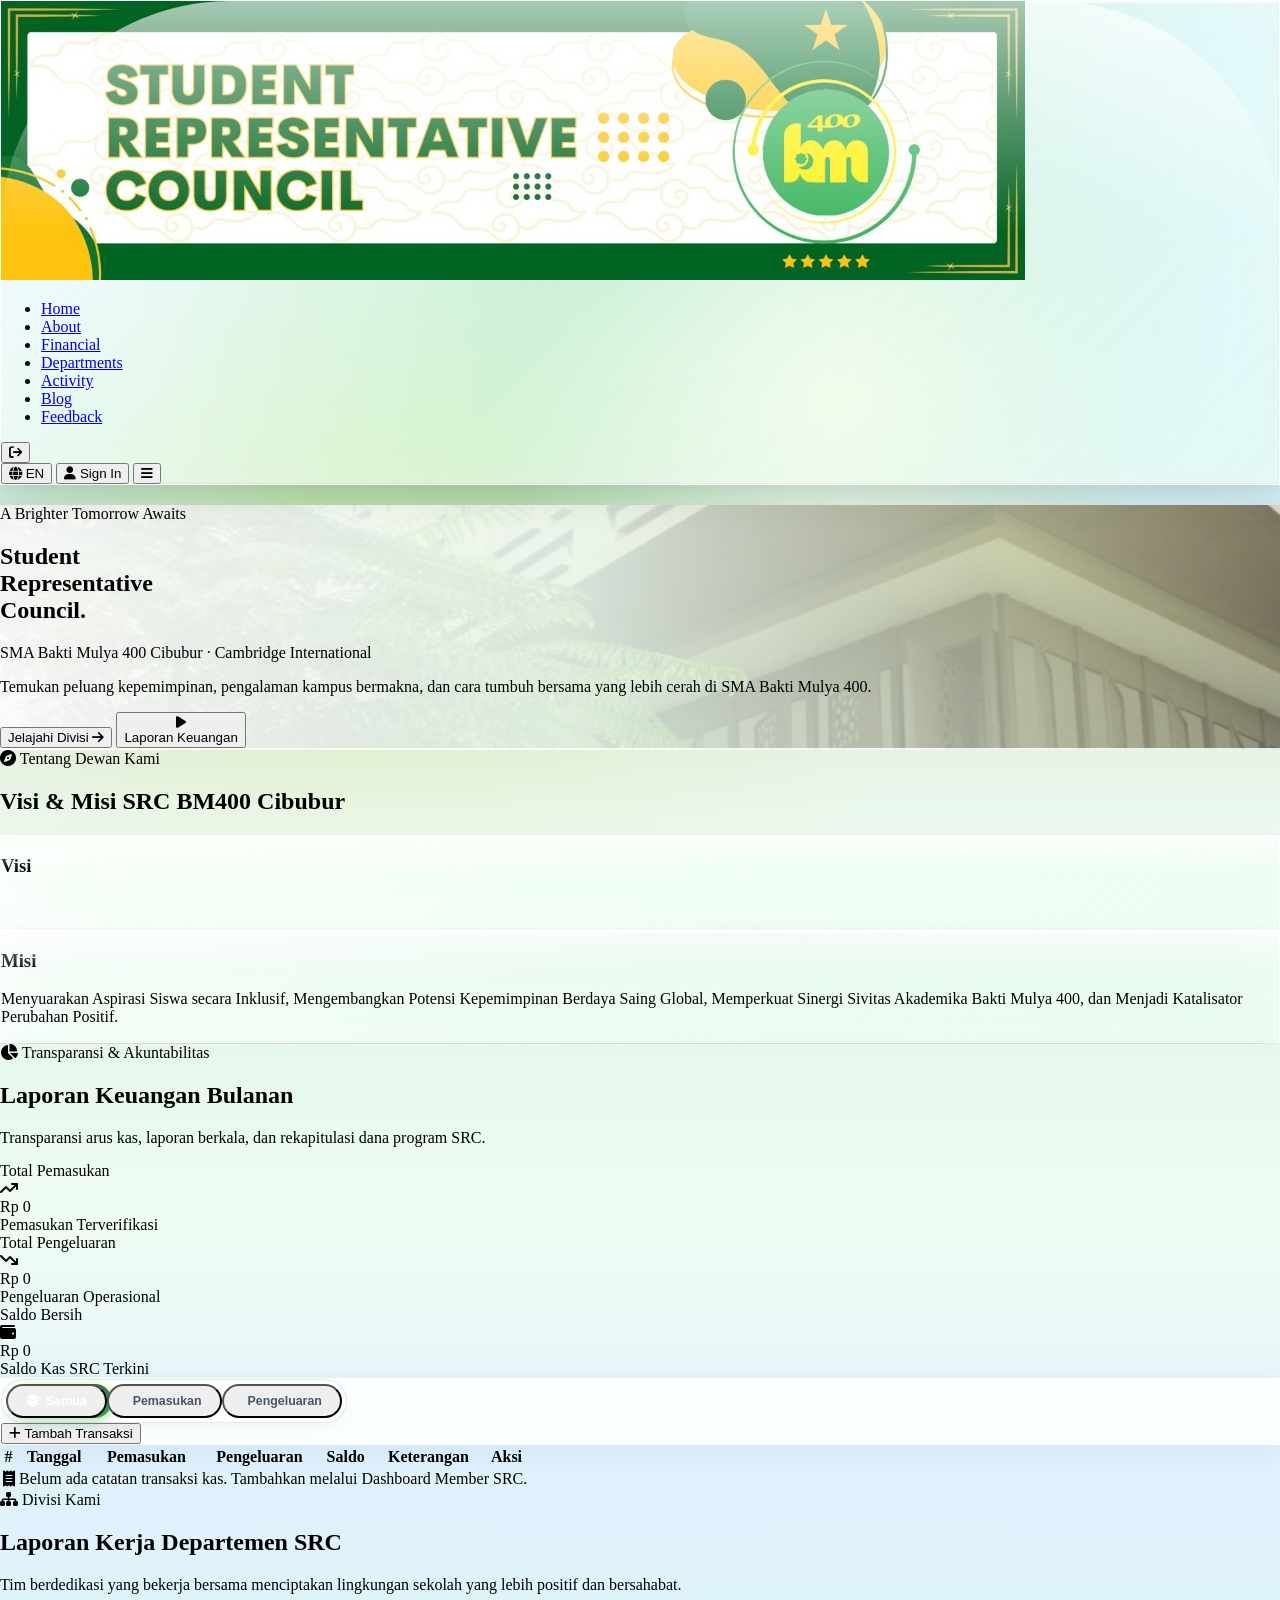
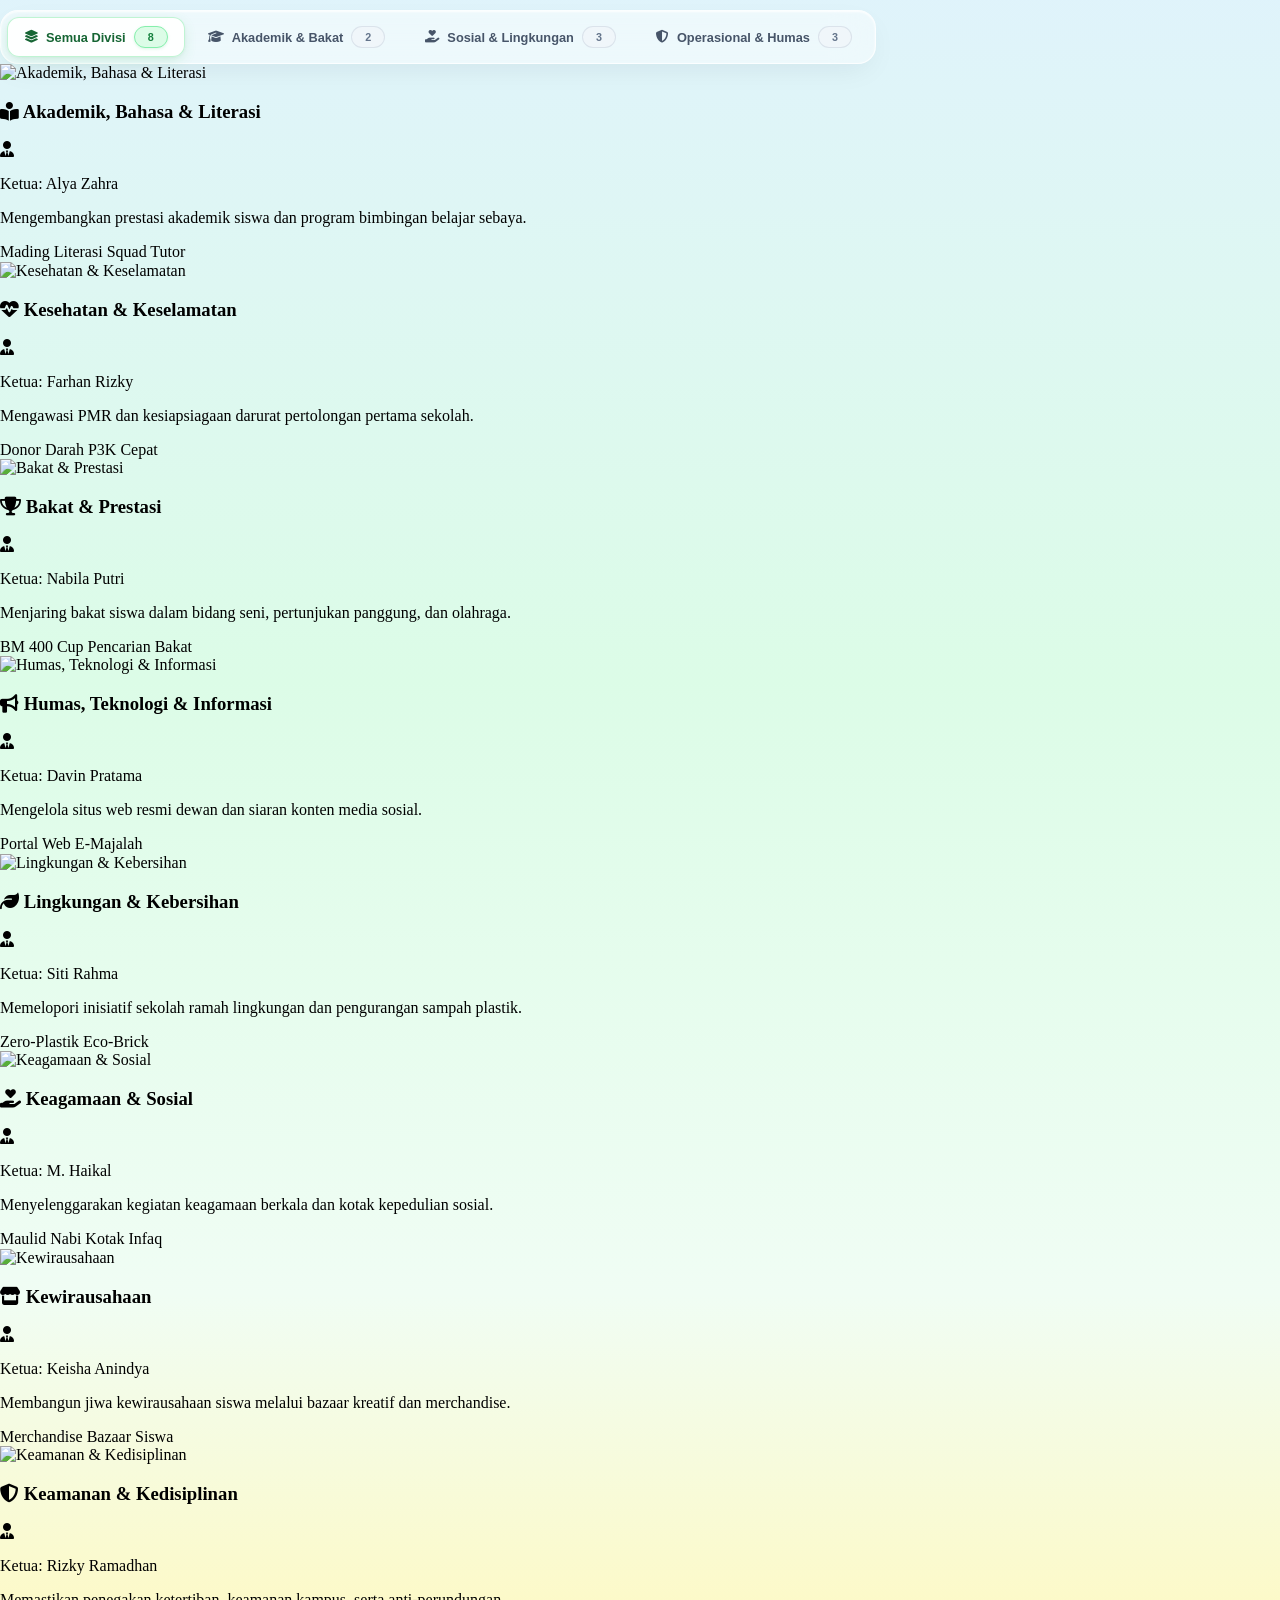
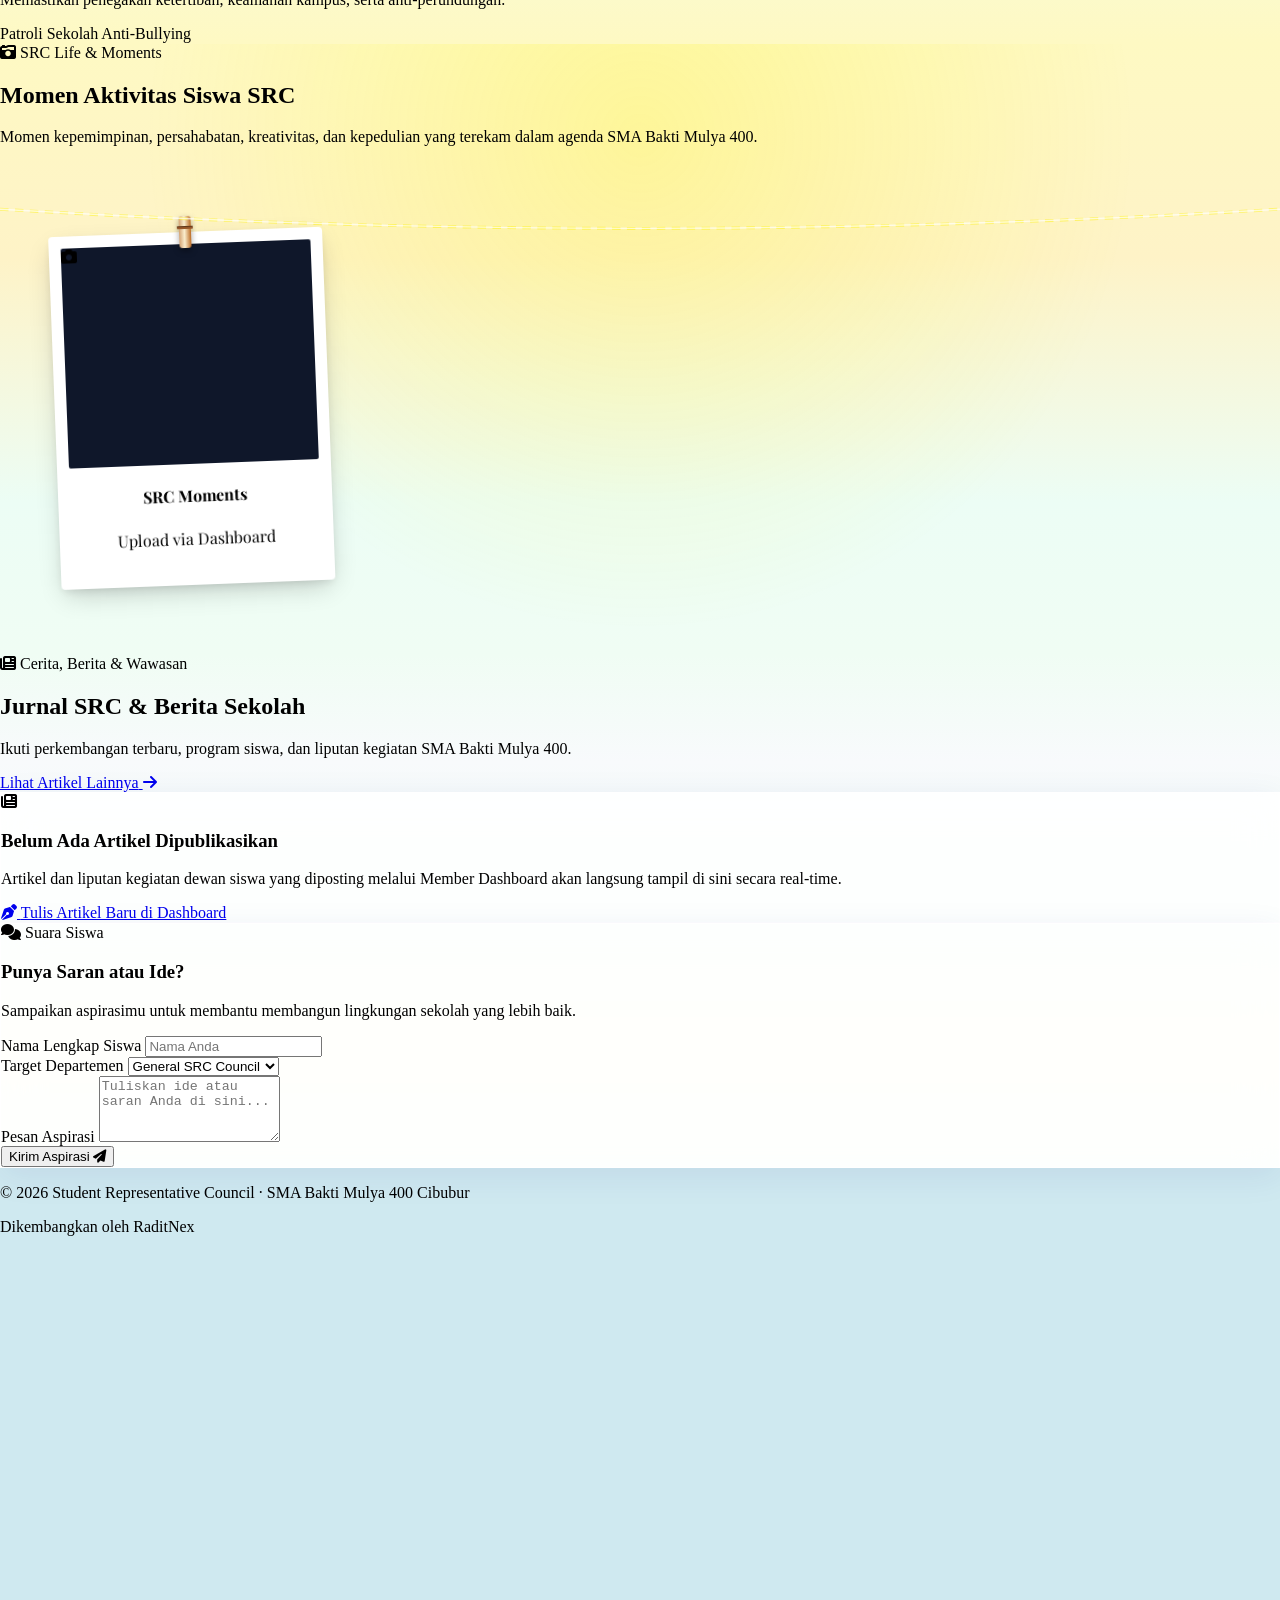
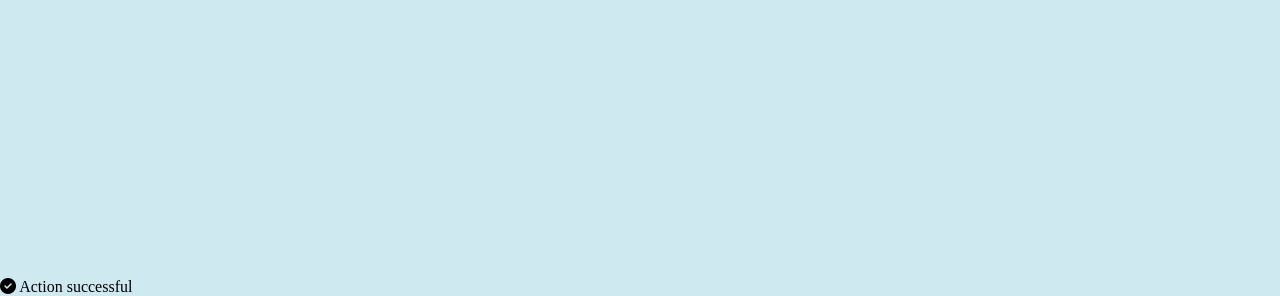
==== commit 12ae3bd1: "jdke" ====
--- a/index.html
+++ b/index.html
@@ -72,17 +72,10 @@
         class="fixed top-0 left-0 w-full z-40 pt-4 px-4 flex justify-center pointer-events-none transition-all duration-300">
         <nav
             class="max-w-6xl w-full mx-auto glossy-navbar rounded-full px-6 py-2.5 flex items-center justify-between pointer-events-auto">
-            <!-- Brand Logo -->
-            <div class="flex items-center gap-2.5 cursor-pointer relative z-10" onclick="scrollToSection('hero')">
-                <div
-                    class="w-8 h-8 rounded-full bg-emerald-100/90 flex items-center justify-center text-brand-green shadow-xs">
-                    <i class="fa-solid fa-leaf text-sm"></i>
-                </div>
-                <div class="flex items-center gap-2">
-                    <span class="font-serif text-xl font-bold">SRC BM 400</span>
-                    <span
-                        class="bg-bmyellow text-slate-900 text-[10px] font-extrabold px-2 py-0.5 rounded-full border border-yellow-400">Cibubur</span>
-                </div>
+            <!-- Brand Logo / Banner SRC -->
+            <div class="flex items-center cursor-pointer relative z-10 select-none py-0.5" onclick="scrollToSection('hero')" role="button" tabindex="0" aria-label="SRC BM 400 Cibubur - Beranda" onkeydown="if(event.key==='Enter'||event.key===' '){scrollToSection('hero');event.preventDefault();}">
+                <img src="src-banner.jpg" alt="Student Representative Council BM 400 Cibubur"
+                    class="h-8 sm:h-9 md:h-10 w-auto object-contain rounded-md shadow-xs transition-transform duration-200 hover:scale-[1.02] active:scale-[0.98]">
             </div>
 
             <!-- Menu Desktop -->
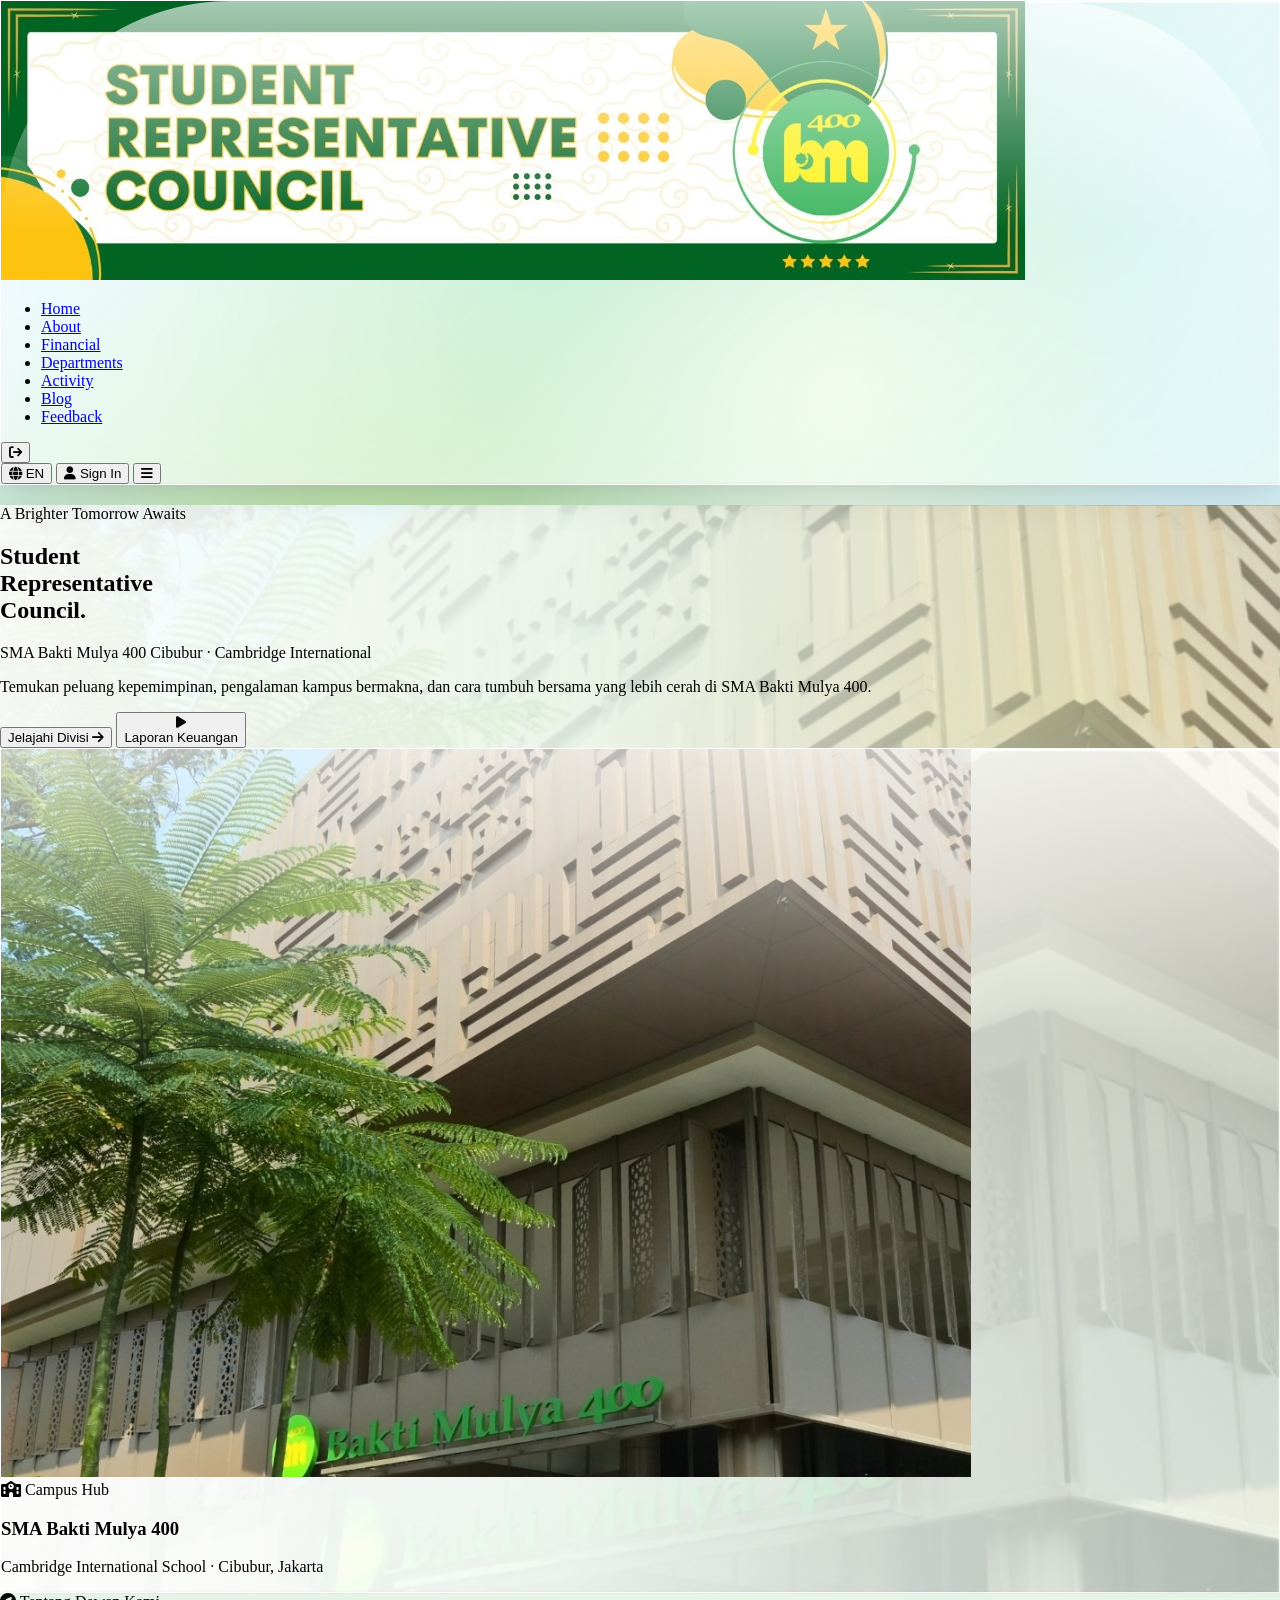
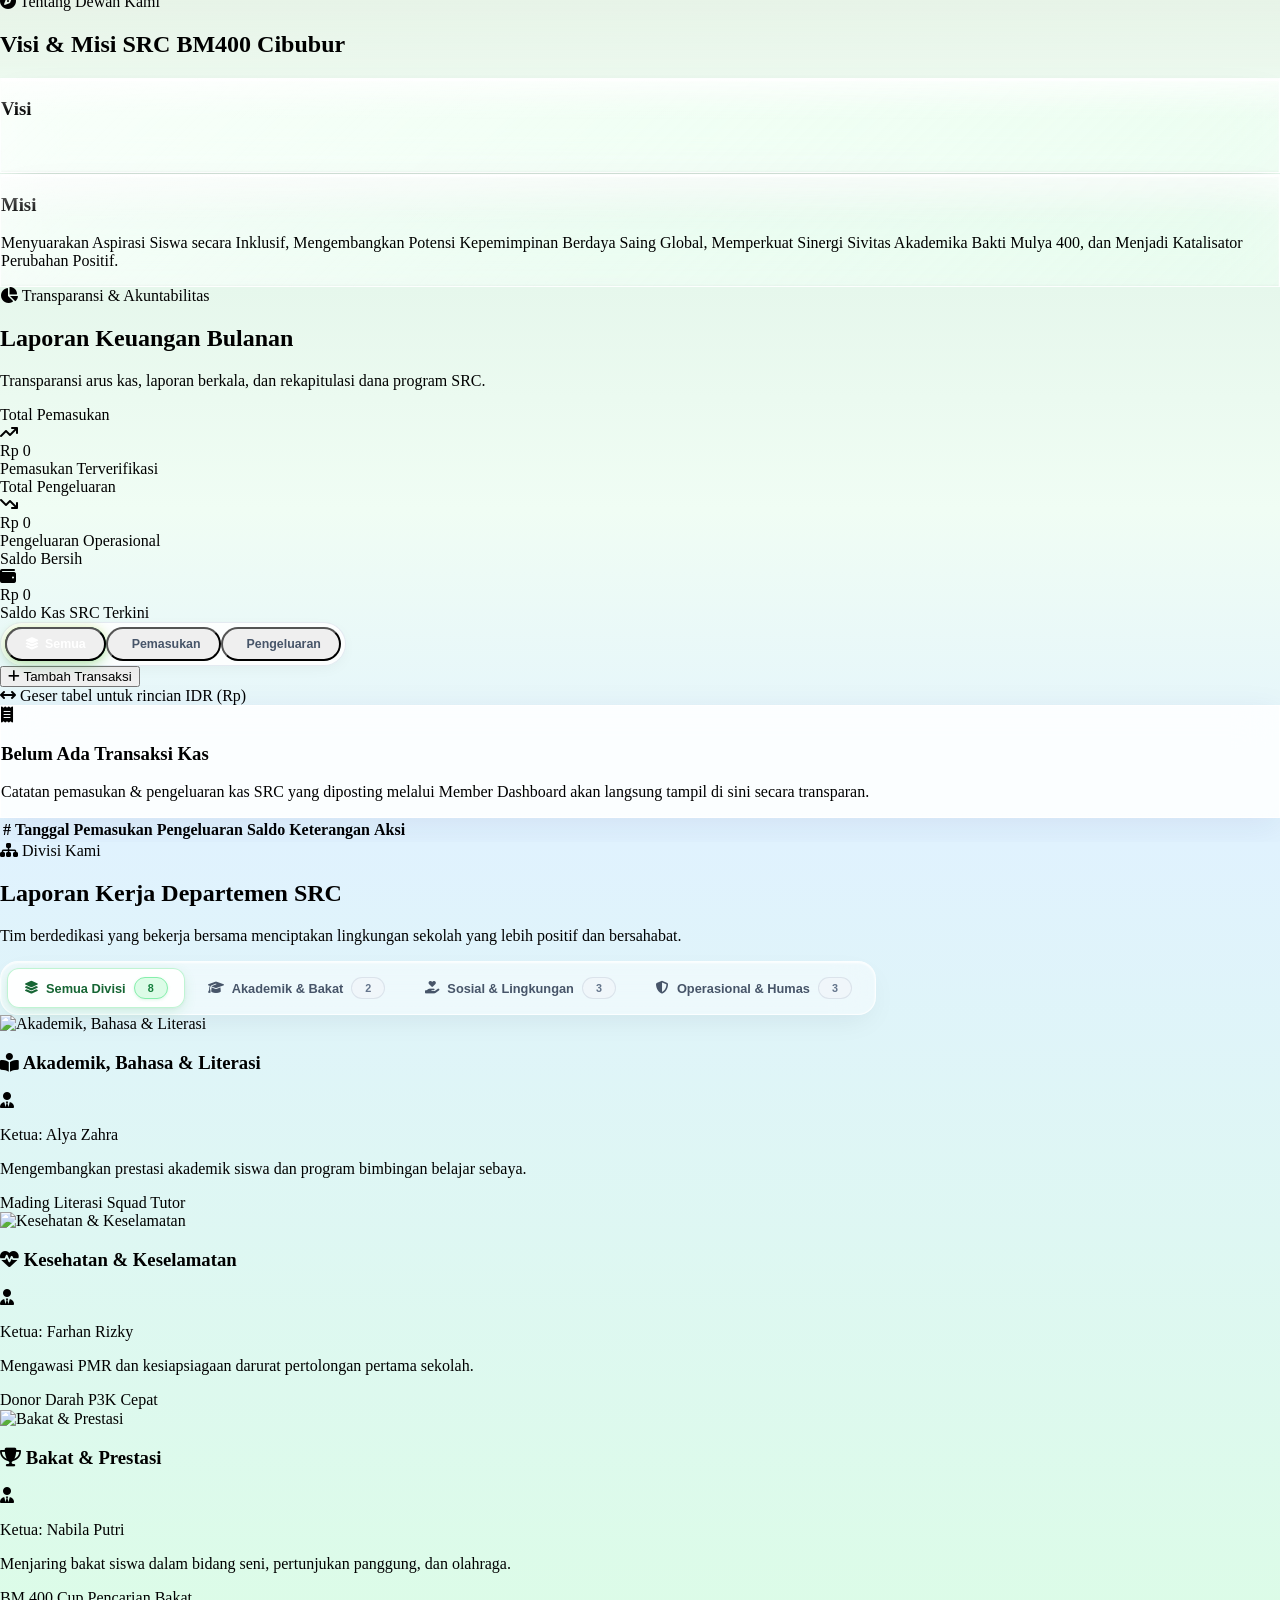
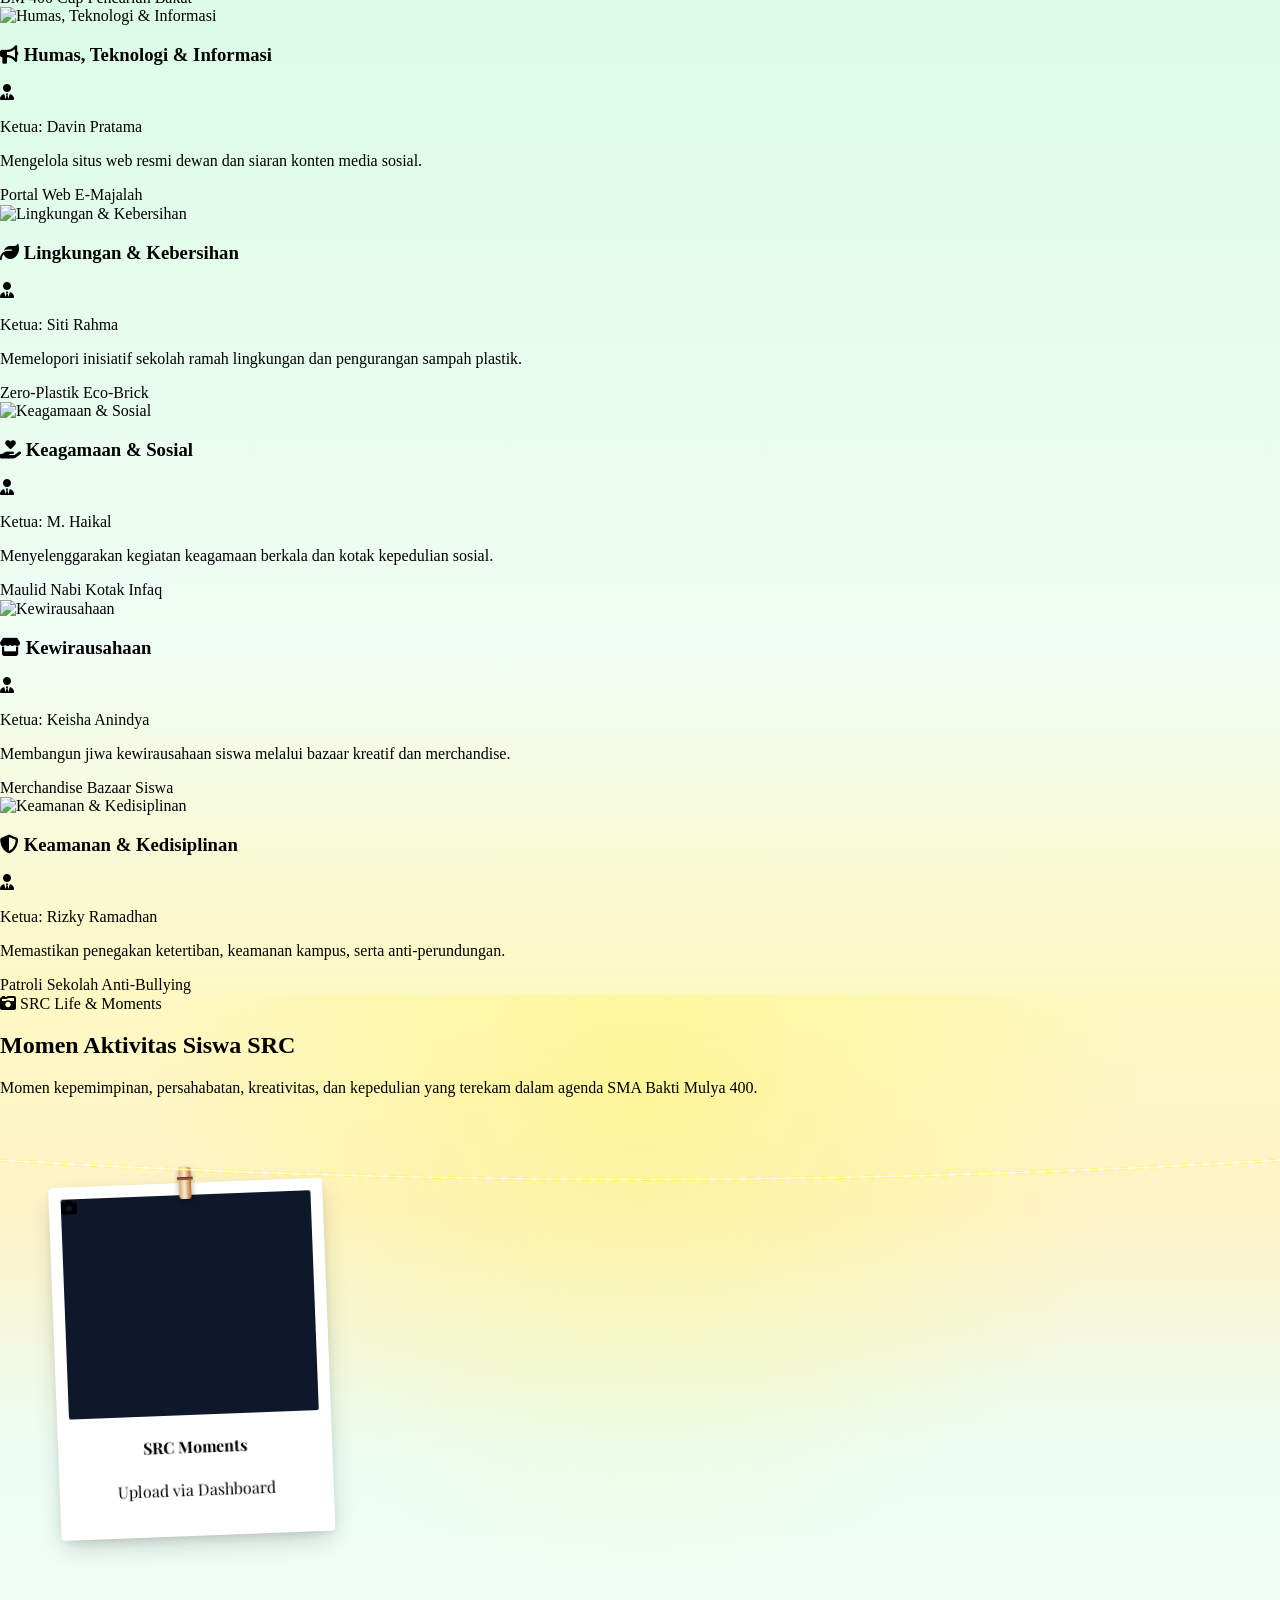
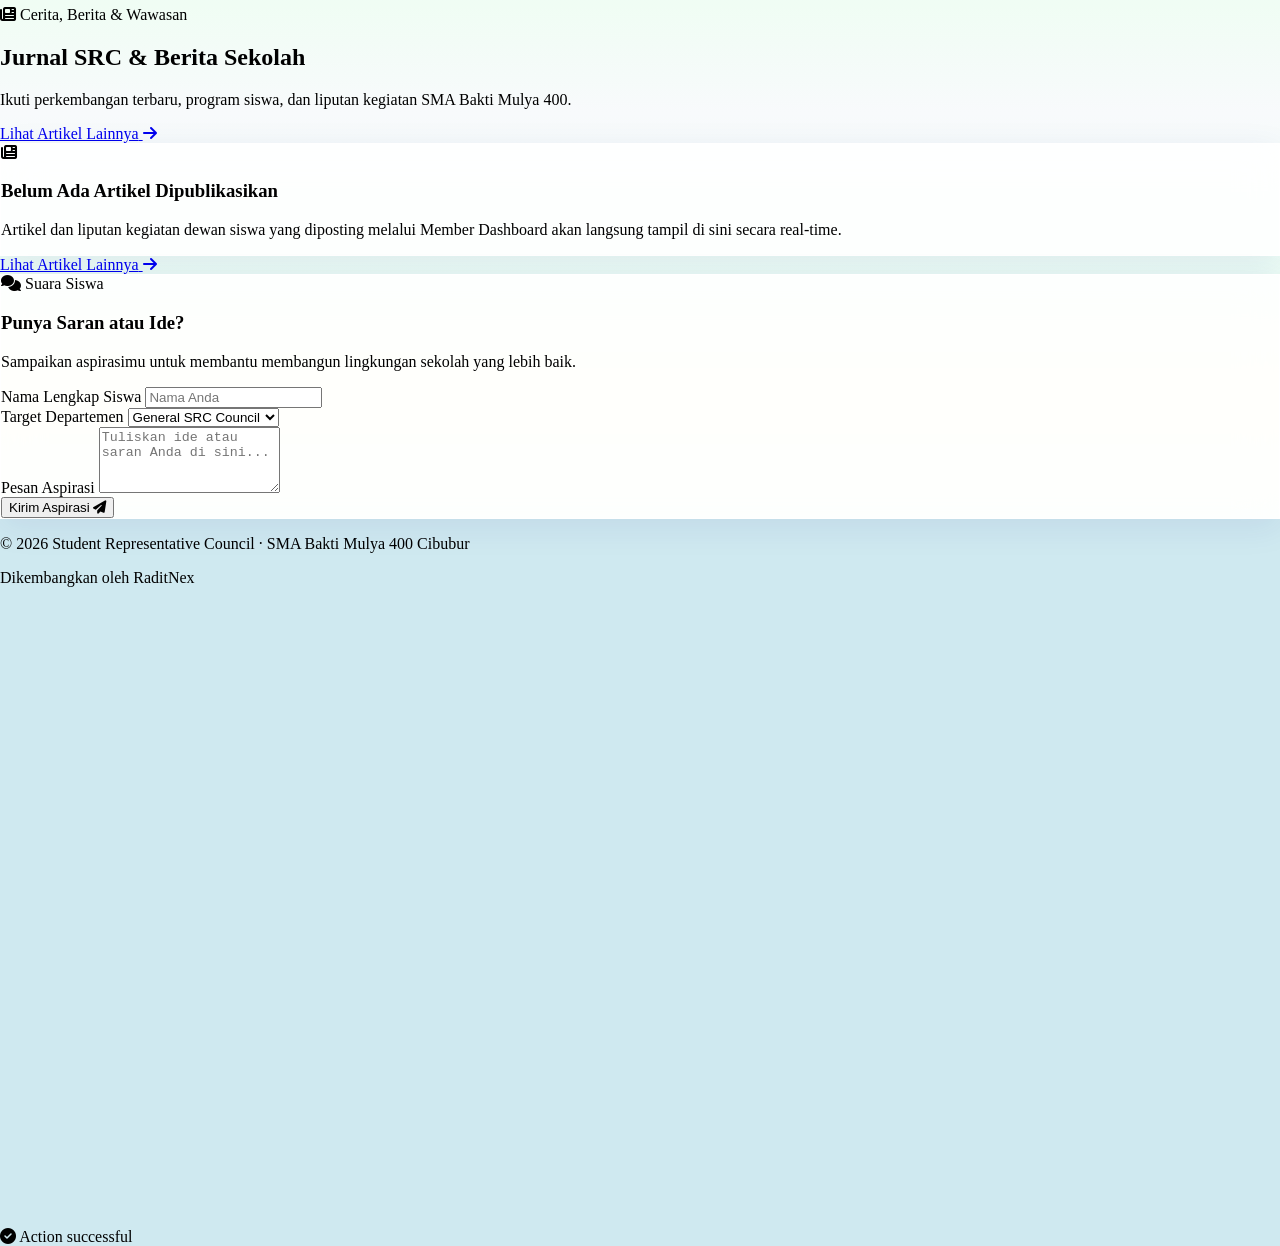
==== commit 5bb15803: "fd" ====
--- a/index.html
+++ b/index.html
@@ -57,7 +57,8 @@
     <link rel="stylesheet" href="style.css">
 </head>
 
-<body class="text-slate-800 font-sans antialiased selection:bg-bmyellow selection:text-slate-900 relative">
+<body
+    class="text-slate-800 font-sans antialiased selection:bg-bmyellow selection:text-slate-900 relative overflow-x-hidden min-h-screen flex flex-col">
 
     <!-- Background Gradient Jade Sky (Fixed) -->
     <div aria-hidden="true"
@@ -69,17 +70,19 @@
 
     <!-- Header / Navbar Melayang (Fixed Sticky Capsule Glossy) -->
     <header
-        class="fixed top-0 left-0 w-full z-40 pt-4 px-4 flex justify-center pointer-events-none transition-all duration-300">
+        class="fixed top-0 left-0 w-full z-40 pt-2.5 sm:pt-4 px-2 sm:px-4 flex justify-center pointer-events-none transition-all duration-300">
         <nav
-            class="max-w-6xl w-full mx-auto glossy-navbar rounded-full px-6 py-2.5 flex items-center justify-between pointer-events-auto">
+            class="max-w-6xl w-full mx-auto glossy-navbar rounded-full px-3 sm:px-5 md:px-6 py-1.5 sm:py-2.5 flex items-center justify-between pointer-events-auto">
             <!-- Brand Logo / Banner SRC -->
-            <div class="flex items-center cursor-pointer relative z-10 select-none py-0.5" onclick="scrollToSection('hero')" role="button" tabindex="0" aria-label="SRC BM 400 Cibubur - Beranda" onkeydown="if(event.key==='Enter'||event.key===' '){scrollToSection('hero');event.preventDefault();}">
+            <div class="flex items-center cursor-pointer relative z-10 select-none py-0.5"
+                onclick="scrollToSection('hero')" role="button" tabindex="0" aria-label="SRC BM 400 Cibubur - Beranda"
+                onkeydown="if(event.key==='Enter'||event.key===' '){scrollToSection('hero');event.preventDefault();}">
                 <img src="src-banner.jpg" alt="Student Representative Council BM 400 Cibubur"
-                    class="h-8 sm:h-9 md:h-10 w-auto object-contain rounded-md shadow-xs transition-transform duration-200 hover:scale-[1.02] active:scale-[0.98]">
+                    class="h-7 sm:h-8 md:h-9 lg:h-10 w-auto object-contain rounded-md shadow-xs transition-transform duration-200 hover:scale-[1.02] active:scale-[0.98]">
             </div>
 
             <!-- Menu Desktop -->
-            <ul class="hidden md:flex items-center gap-8 text-sm font-medium text-slate-700 relative z-10">
+            <ul class="hidden lg:flex items-center gap-5 xl:gap-8 text-sm font-medium text-slate-700 relative z-10">
                 <li><a href="#hero" data-nav-link="hero" data-i18n="nav.home"
                         class="nav-desktop-link text-brand-green font-semibold border-b-2 border-brand-green pb-0.5 transition-all">Home</a>
                 </li>
@@ -104,38 +107,39 @@
             </ul>
 
             <!-- Aksi Kanan (Status Pengguna & Auth) -->
-            <div class="flex items-center gap-3 relative z-10">
-
+            <div class="flex items-center gap-1.5 sm:gap-2.5 md:gap-3 relative z-10">
 
                 <div id="user-status-badge"
-                    class="hidden items-center gap-2 px-3 py-1 rounded-full bg-white/80 border border-slate-200 text-xs font-semibold text-slate-700">
+                    class="hidden items-center gap-1.5 sm:gap-2 px-2.5 sm:px-3 py-1 rounded-full bg-white/80 border border-slate-200 text-xs font-semibold text-slate-700">
                     <span id="user-role-dot" class="w-2 h-2 rounded-full bg-brand-green"></span>
-                    <span id="user-email-display" class="max-w-[120px] truncate text-[11px]"></span>
-                    <button type="button" onclick="window.handleLogout()" class="text-slate-400 hover:text-red-500 ml-1"
-                        title="Logout">
+                    <span id="user-email-display"
+                        class="max-w-[70px] sm:max-w-[120px] truncate text-[10px] sm:text-[11px]"></span>
+                    <button type="button" onclick="window.handleLogout()"
+                        class="text-slate-400 hover:text-red-500 ml-0.5 sm:ml-1" title="Logout">
                         <i class="fa-solid fa-arrow-right-from-bracket text-[10px]"></i>
                     </button>
                 </div>
 
                 <!-- Language Switcher Button (ID / EN) -->
                 <button type="button" id="lang-switch-btn" onclick="window.toggleLanguage()"
-                    class="h-8 px-2.5 rounded-full bg-white/90 hover:bg-white text-slate-700 flex items-center gap-1.5 text-xs font-bold transition-all shadow-xs border border-white group"
+                    class="h-7 sm:h-8 px-2 sm:px-2.5 rounded-full bg-white/90 hover:bg-white text-slate-700 flex items-center gap-1 sm:gap-1.5 text-xs font-bold transition-all shadow-xs border border-white group"
                     title="Change Language / Ganti Bahasa" aria-label="Ganti Bahasa">
                     <i
                         class="fa-solid fa-globe text-brand-green text-xs group-hover:rotate-12 transition-transform"></i>
-                    <span id="lang-indicator" class="tracking-wider">EN</span>
+                    <span id="lang-indicator" class="tracking-wider text-[11px] sm:text-xs">EN</span>
                 </button>
 
                 <button type="button" id="auth-btn-trigger" onclick="openAuthModal()"
-                    class="h-8 px-3 rounded-full bg-white/90 hover:bg-white text-slate-700 flex items-center gap-1.5 text-xs font-bold transition-all shadow-xs border border-white"
+                    class="h-7 sm:h-8 px-2.5 sm:px-3 rounded-full bg-white/90 hover:bg-white text-slate-700 flex items-center gap-1.5 text-xs font-bold transition-all shadow-xs border border-white"
                     title="User Account">
                     <i class="fa-solid fa-user text-xs"></i>
-                    <span id="auth-btn-text" data-i18n="nav.signIn">Sign In</span>
+                    <span id="auth-btn-text" data-i18n="nav.signIn" class="hidden sm:inline">Sign In</span>
                 </button>
 
                 <button onclick="toggleMobileMenu()"
-                    class="md:hidden p-2 text-slate-700 hover:bg-white/80 rounded-full">
-                    <i class="fa-solid fa-bars text-lg"></i>
+                    class="lg:hidden p-1.5 sm:p-2 text-slate-700 hover:bg-white/80 rounded-full transition-colors flex items-center justify-center"
+                    aria-label="Toggle navigation menu">
+                    <i class="fa-solid fa-bars text-base sm:text-lg"></i>
                 </button>
             </div>
         </nav>
@@ -143,19 +147,19 @@
 
     <!-- Mobile Menu (Smooth Drawer Transitions) -->
     <div id="mobile-menu"
-        class="menu-hidden fixed top-24 left-4 right-4 z-40 glass-panel rounded-2xl p-4 space-y-2 shadow-2xl">
+        class="menu-hidden fixed top-16 sm:top-20 left-3 right-3 sm:left-4 sm:right-4 z-40 max-h-[calc(100vh-5rem)] overflow-y-auto glass-panel rounded-2xl p-3 sm:p-4 space-y-1 sm:space-y-2 shadow-2xl transition-all duration-300">
         <a href="#hero" data-nav-link="hero" data-i18n="nav.home" onclick="toggleMobileMenu()"
             class="nav-mobile-link block px-4 py-3 rounded-xl bg-emerald-50 text-brand-green font-bold transition-colors">Home</a>
         <a href="#about" data-nav-link="about" data-i18n="nav.aboutUs" onclick="toggleMobileMenu()"
             class="nav-mobile-link block px-4 py-3 rounded-xl hover:bg-white/50 font-medium text-slate-800 transition-colors">About
             Us</a>
-        <a href="#activity" data-nav-link="activity" data-i18n="nav.activity" onclick="toggleMobileMenu()"
-            class="nav-mobile-link block px-4 py-3 rounded-xl hover:bg-white/50 font-medium text-slate-800 transition-colors">Activity</a>
         <a href="#financial" data-nav-link="financial" data-i18n="nav.financialReport" onclick="toggleMobileMenu()"
             class="nav-mobile-link block px-4 py-3 rounded-xl hover:bg-white/50 font-medium text-slate-800 transition-colors">Financial
             Report</a>
         <a href="#departments" data-nav-link="departments" data-i18n="nav.departments" onclick="toggleMobileMenu()"
             class="nav-mobile-link block px-4 py-3 rounded-xl hover:bg-white/50 font-medium text-slate-800 transition-colors">Departments</a>
+        <a href="#activity" data-nav-link="activity" data-i18n="nav.activity" onclick="toggleMobileMenu()"
+            class="nav-mobile-link block px-4 py-3 rounded-xl hover:bg-white/50 font-medium text-slate-800 transition-colors">Activity</a>
         <a href="#blog" data-nav-link="blog" data-i18n="nav.blogJournal" onclick="toggleMobileMenu()"
             class="nav-mobile-link block px-4 py-3 rounded-xl hover:bg-white/50 font-medium text-slate-800 transition-colors">Blog
             Journal</a>
@@ -166,27 +170,28 @@
     <main class="flex-grow relative z-10">
         <!-- HERO SECTION -->
         <section id="hero"
-            class="min-h-screen w-full relative pt-36 pb-20 flex items-center bg-cover bg-center overflow-hidden">
+            class="min-h-screen w-full relative pt-24 min-[400px]:pt-28 sm:pt-32 lg:pt-36 pb-12 sm:pb-16 lg:pb-20 flex items-center bg-cover bg-center overflow-hidden">
 
             <div aria-hidden="true"
-                class="absolute -top-20 -left-20 w-96 h-96 rounded-full bg-emerald-200/40 filter blur-3xl pointer-events-none animate-mesh-slow">
+                class="absolute -top-20 -left-20 w-72 sm:w-96 h-72 sm:h-96 rounded-full bg-emerald-200/40 filter blur-3xl pointer-events-none animate-mesh-slow">
             </div>
             <div aria-hidden="true"
-                class="absolute top-1/3 -right-20 w-96 h-96 rounded-full bg-amber-200/35 filter blur-3xl pointer-events-none animate-mesh-slow"
+                class="absolute top-1/3 -right-20 w-72 sm:w-96 h-72 sm:h-96 rounded-full bg-amber-200/35 filter blur-3xl pointer-events-none animate-mesh-slow"
                 style="animation-delay: -5s;"></div>
 
-            <div class="relative z-10 max-w-7xl mx-auto px-6 md:px-12 w-full grid lg:grid-cols-12 gap-12 items-center">
+            <div
+                class="relative z-10 max-w-7xl mx-auto px-4 sm:px-6 md:px-12 w-full grid lg:grid-cols-12 gap-8 lg:gap-12 items-center">
                 <!-- Sisi Kiri: Teks & Navigasi Hero -->
-                <div class="lg:col-span-7 space-y-6">
+                <div class="lg:col-span-7 space-y-4 sm:space-y-6">
                     <!-- Eyebrow Badge -->
                     <div data-i18n="hero.eyebrow"
-                        class="motion-fade-left inline-flex items-center gap-2 bg-white/85 backdrop-blur-md px-4 py-1.5 rounded-full border border-white text-xs font-bold text-[#1f4834] tracking-widest uppercase shadow-sm animate-float">
+                        class="motion-fade-left inline-flex items-center gap-2 bg-white/85 backdrop-blur-md px-3 sm:px-4 py-1 sm:py-1.5 rounded-full border border-white text-[11px] sm:text-xs font-bold text-[#1f4834] tracking-wider sm:tracking-widest uppercase shadow-xs animate-float">
                         A Brighter Tomorrow Awaits
                     </div>
 
                     <!-- Headline -->
                     <h1
-                        class="cinematic-mask-reveal text-5xl sm:text-6xl lg:text-7xl font-serif text-[#163826] leading-[1.12] tracking-tight">
+                        class="cinematic-mask-reveal text-3xl min-[400px]:text-4xl sm:text-5xl md:text-6xl lg:text-7xl font-serif text-[#163826] leading-[1.15] sm:leading-[1.12] tracking-tight break-words">
                         <span
                             class="text-[#059669] font-bold inline-block hover:scale-105 transition-transform">S</span>tudent<br>
                         <span
@@ -198,27 +203,27 @@
                     <!-- Pill Badge -->
                     <div class="motion-fade-up flex items-center gap-2.5">
                         <span data-i18n="hero.schoolBadge"
-                            class="text-xs font-bold uppercase tracking-wider text-[#1e4633] bg-emerald-50/90 px-3 py-1.5 rounded-full border border-emerald-200/70 shadow-xs">
+                            class="text-[11px] sm:text-xs font-bold uppercase tracking-wider text-[#1e4633] bg-emerald-50/90 px-3 py-1.5 rounded-full border border-emerald-200/70 shadow-xs leading-normal">
                             SMA Bakti Mulya 400 Cibubur &middot; Cambridge International
                         </span>
                     </div>
 
                     <!-- Subtitle -->
                     <p data-i18n="hero.subtitle"
-                        class="motion-fade-up text-base sm:text-lg text-slate-800 max-w-xl leading-relaxed font-normal bg-white/55 backdrop-blur-sm p-4 rounded-2xl border border-white/70 shadow-xs">
+                        class="motion-fade-up text-sm sm:text-base lg:text-lg text-slate-800 max-w-xl leading-relaxed font-normal bg-white/55 backdrop-blur-sm p-3.5 sm:p-4 rounded-2xl border border-white/70 shadow-xs">
                         Discover leadership opportunities, meaningful campus experiences, and a kinder, brighter way to
                         grow together at SMA Bakti Mulya 400.
                     </p>
 
                     <!-- CTAs -->
-                    <div class="motion-fade-up flex flex-wrap gap-4 pt-2">
+                    <div class="motion-fade-up flex flex-col sm:flex-row flex-wrap gap-3 sm:gap-4 pt-1 sm:pt-2">
                         <button onclick="scrollToSection('departments')"
-                            class="interactive-hover-lift bg-[#24523d] hover:bg-[#1a3d2d] text-white font-semibold px-8 py-4 rounded-full shadow-lg flex items-center gap-2.5 transition-all text-sm active:scale-95">
+                            class="interactive-hover-lift w-full sm:w-auto justify-center bg-[#24523d] hover:bg-[#1a3d2d] text-white font-semibold px-6 sm:px-8 py-3.5 sm:py-4 rounded-full shadow-lg flex items-center gap-2.5 transition-all text-sm active:scale-95">
                             <span data-i18n="hero.ctaExplore">Explore Divisions</span>
                             <i class="fa-solid fa-arrow-right text-xs"></i>
                         </button>
                         <button onclick="scrollToSection('financial')"
-                            class="interactive-hover-lift bg-white/90 hover:bg-white text-slate-900 font-semibold px-7 py-4 rounded-full shadow-md border border-white flex items-center gap-3 transition-all text-sm active:scale-95">
+                            class="interactive-hover-lift w-full sm:w-auto justify-center bg-white/90 hover:bg-white text-slate-900 font-semibold px-6 sm:px-7 py-3.5 sm:py-4 rounded-full shadow-md border border-white flex items-center gap-3 transition-all text-sm active:scale-95">
                             <div
                                 class="w-7 h-7 rounded-full bg-[#1b3d2b] text-white flex items-center justify-center text-[10px]">
                                 <i class="fa-solid fa-play ml-0.5"></i>
@@ -228,17 +233,34 @@
                     </div>
                 </div>
 
-                <!-- Sisi Kanan: Card Kotak Glossy Transparan (Kosong) -->
+                <!-- Sisi Kanan: Showcase Card Kampus -->
                 <div class="lg:col-span-5 w-full motion-fade-right">
                     <div
-                        class="glossy-card rounded-3xl min-h-[380px] md:min-h-[460px] w-full relative transition-all duration-300 hover:shadow-2xl">
+                        class="glossy-card rounded-3xl min-h-[240px] sm:min-h-[340px] lg:min-h-[460px] w-full relative transition-all duration-300 hover:shadow-2xl overflow-hidden p-6 sm:p-8 flex flex-col justify-end">
+                        <div class="absolute inset-0 z-0">
+                            <img src="bm400-building.jpg" alt="SMA Bakti Mulya 400 Cibubur Campus"
+                                class="w-full h-full object-cover object-center opacity-85 hover:scale-105 transition-transform duration-700"
+                                onerror="this.style.display='none'">
+                            <div
+                                class="absolute inset-0 bg-gradient-to-t from-slate-900/85 via-slate-900/35 to-transparent">
+                            </div>
+                        </div>
+                        <div class="relative z-10 text-white">
+                            <div
+                                class="inline-flex items-center gap-1.5 bg-brand-green/90 text-white text-[10px] font-bold px-2.5 py-1 rounded-full uppercase tracking-wider mb-2">
+                                <i class="fa-solid fa-school text-xs"></i> Campus Hub
+                            </div>
+                            <h3 class="font-serif font-bold text-lg sm:text-xl text-white">SMA Bakti Mulya 400</h3>
+                            <p class="text-xs text-slate-200 mt-1 line-clamp-2">Cambridge International School &middot;
+                                Cibubur, Jakarta</p>
+                        </div>
                     </div>
                 </div>
             </div>
         </section>
 
         <!-- ABOUT US SECTION (Visi & Misi Periode 2026/2027) -->
-        <section id="about" class="py-24 relative overflow-hidden">
+        <section id="about" class="py-16 sm:py-24 relative overflow-hidden">
             <div aria-hidden="true"
                 class="absolute -top-24 -left-20 w-80 h-80 rounded-full bg-emerald-200/30 filter blur-3xl pointer-events-none animate-mesh-slow">
             </div>
@@ -248,32 +270,33 @@
 
             <div class="max-w-7xl mx-auto px-4 sm:px-6 lg:px-8 relative z-10">
                 <!-- Section Header -->
-                <div class="text-center max-w-3xl mx-auto mb-16">
+                <div class="text-center max-w-3xl mx-auto mb-10 sm:mb-16">
                     <div
                         class="inline-flex items-center space-x-2 text-brand-green font-bold text-xs uppercase tracking-widest mb-3">
                         <i class="fa-solid fa-compass"></i>
                         <span data-i18n="about.eyebrow">About Our Council</span>
                     </div>
-                    <h2 data-i18n="about.title" class="text-3xl sm:text-4xl lg:text-5xl font-serif text-brand-dark">
+                    <h2 data-i18n="about.title" class="text-2xl sm:text-4xl lg:text-5xl font-serif text-brand-dark">
                         Visi &amp; Misi SRC BM400 Cibubur
                     </h2>
                 </div>
 
                 <!-- Bento Grid: Visi & Misi (Balanced 2-Column Grid) -->
-                <div class="max-w-5xl mx-auto grid grid-cols-1 md:grid-cols-2 gap-8 items-stretch">
+                <div class="max-w-5xl mx-auto grid grid-cols-1 md:grid-cols-2 gap-6 sm:gap-8 items-stretch">
                     <!-- Kartu Visi -->
                     <div
-                        class="flex flex-col justify-between glossy-card rounded-3xl p-8 md:p-10 border border-white/80 shadow-lg relative overflow-hidden bg-gradient-to-br from-white/90 via-emerald-50/40 to-white/80 interactive-hover-lift">
+                        class="flex flex-col justify-between glossy-card rounded-2xl sm:rounded-3xl p-6 sm:p-8 md:p-10 border border-white/80 shadow-lg relative overflow-hidden bg-gradient-to-br from-white/90 via-emerald-50/40 to-white/80 interactive-hover-lift">
                         <div aria-hidden="true"
                             class="absolute -top-12 -right-12 w-40 h-40 bg-emerald-400/15 rounded-full blur-2xl pointer-events-none">
                         </div>
 
                         <div class="relative z-10 space-y-4">
                             <div class="space-y-3">
-                                <h3 data-i18n="about.visiTitle" class="text-2xl sm:text-3xl font-serif font-bold text-slate-900 leading-snug">
+                                <h3 data-i18n="about.visiTitle"
+                                    class="text-xl sm:text-2xl md:text-3xl font-serif font-bold text-slate-900 leading-snug">
                                     Visi
                                 </h3>
-                                <p data-i18n="about.visiDesc" class="text-slate-600 text-sm leading-relaxed">
+                                <p data-i18n="about.visiDesc" class="text-slate-600 text-xs sm:text-sm leading-relaxed">
                                     Mewujudkan Generasi Pemimpin Berwawasan Global, Berkarakter Islami, dan Berdampak
                                     Nyata
                                 </p>
@@ -283,17 +306,18 @@
 
                     <!-- Kartu Misi -->
                     <div
-                        class="flex flex-col justify-between glossy-card rounded-3xl p-8 md:p-10 border border-white/80 shadow-lg relative overflow-hidden bg-gradient-to-br from-white/90 via-emerald-50/40 to-white/80 interactive-hover-lift">
+                        class="flex flex-col justify-between glossy-card rounded-2xl sm:rounded-3xl p-6 sm:p-8 md:p-10 border border-white/80 shadow-lg relative overflow-hidden bg-gradient-to-br from-white/90 via-emerald-50/40 to-white/80 interactive-hover-lift">
                         <div aria-hidden="true"
                             class="absolute -top-12 -right-12 w-40 h-40 bg-emerald-400/15 rounded-full blur-2xl pointer-events-none">
                         </div>
 
                         <div class="relative z-10 space-y-4">
                             <div class="space-y-3">
-                                <h3 data-i18n="about.misiTitle" class="text-2xl sm:text-3xl font-serif font-bold text-slate-900 leading-snug">
+                                <h3 data-i18n="about.misiTitle"
+                                    class="text-xl sm:text-2xl md:text-3xl font-serif font-bold text-slate-900 leading-snug">
                                     Misi
                                 </h3>
-                                <p data-i18n="about.misiDesc" class="text-slate-600 text-sm leading-relaxed">
+                                <p data-i18n="about.misiDesc" class="text-slate-600 text-xs sm:text-sm leading-relaxed">
                                     Menyuarakan Aspirasi Siswa secara Inklusif, Mengembangkan Potensi Kepemimpinan
                                     Berdaya Saing Global, Memperkuat Sinergi Sivitas Akademika Bakti Mulya 400, dan
                                     Menjadi Katalisator Perubahan Positif.
@@ -306,7 +330,7 @@
         </section>
 
         <!-- FINANCIAL REPORT SECTION -->
-        <section id="financial" class="py-24 relative overflow-hidden border-y border-emerald-100/60">
+        <section id="financial" class="py-16 sm:py-24 relative overflow-hidden border-y border-emerald-100/60">
             <div aria-hidden="true"
                 class="absolute -top-32 right-10 w-96 h-96 rounded-full bg-emerald-200/30 filter blur-3xl pointer-events-none animate-mesh-slow">
             </div>
@@ -325,10 +349,12 @@
                             <i class="fa-solid fa-chart-pie"></i>
                             <span data-i18n="financial.eyebrow">Transparency & Accountability</span>
                         </div>
-                        <h2 data-i18n="financial.title" class="text-3xl sm:text-4xl font-serif text-brand-dark">
+                        <h2 data-i18n="financial.title"
+                            class="text-2xl sm:text-3xl md:text-4xl font-serif text-brand-dark">
                             Monthly Financial Report
                         </h2>
-                        <p data-i18n="financial.subtitle" class="text-slate-600 text-sm mt-1">Transparansi arus kas, laporan berkala, dan rekapitulasi dana program SRC.</p>
+                        <p data-i18n="financial.subtitle" class="text-slate-600 text-xs sm:text-sm mt-1">Transparansi
+                            arus kas, laporan berkala, dan rekapitulasi dana program SRC.</p>
                     </div>
 
                     <!-- Kartu Statistik Gaya Bento -->
@@ -338,7 +364,9 @@
                         <div class="spotlight-card spotlight-border bg-white/95 border border-slate-200/90 rounded-2xl p-4 sm:p-5 shadow-sm min-w-[160px] sm:min-w-[170px] transition-all duration-300 hover:shadow-md hover:-translate-y-0.5"
                             style="--spotlight-color: rgba(48, 180, 87, 0.22); --spotlight-border-color: rgba(48, 180, 87, 0.45);">
                             <div class="flex items-center justify-between mb-2.5 relative z-10">
-                                <span data-i18n="financial.totalIncome" class="text-[10px] font-bold text-slate-500 uppercase tracking-wider">Total Income</span>
+                                <span data-i18n="financial.totalIncome"
+                                    class="text-[10px] font-bold text-slate-500 uppercase tracking-wider">Total
+                                    Income</span>
                                 <div
                                     class="w-7 h-7 sm:w-8 sm:h-8 rounded-xl bg-emerald-50 text-brand-green flex items-center justify-center border border-emerald-100">
                                     <i class="fa-solid fa-arrow-trend-up text-xs"></i>
@@ -349,7 +377,8 @@
                                 0</span>
                             <div
                                 class="mt-1.5 text-[10px] text-slate-500 font-medium flex items-center gap-1.5 relative z-10">
-                                <span class="w-1.5 h-1.5 rounded-full bg-emerald-500"></span> <span data-i18n="financial.verifiedIncome">Pemasukan Terverifikasi</span>
+                                <span class="w-1.5 h-1.5 rounded-full bg-emerald-500"></span> <span
+                                    data-i18n="financial.verifiedIncome">Pemasukan Terverifikasi</span>
                             </div>
                         </div>
 
@@ -357,7 +386,9 @@
                         <div class="spotlight-card spotlight-border bg-white/95 border border-slate-200/90 rounded-2xl p-4 sm:p-5 shadow-sm min-w-[160px] sm:min-w-[170px] transition-all duration-300 hover:shadow-md hover:-translate-y-0.5"
                             style="--spotlight-color: rgba(239, 68, 68, 0.18); --spotlight-border-color: rgba(239, 68, 68, 0.4);">
                             <div class="flex items-center justify-between mb-2.5 relative z-10">
-                                <span data-i18n="financial.totalExpense" class="text-[10px] font-bold text-slate-500 uppercase tracking-wider">Total Expense</span>
+                                <span data-i18n="financial.totalExpense"
+                                    class="text-[10px] font-bold text-slate-500 uppercase tracking-wider">Total
+                                    Expense</span>
                                 <div
                                     class="w-7 h-7 sm:w-8 sm:h-8 rounded-xl bg-rose-50 text-red-500 flex items-center justify-center border border-rose-100">
                                     <i class="fa-solid fa-arrow-trend-down text-xs"></i>
@@ -368,7 +399,8 @@
                                 0</span>
                             <div
                                 class="mt-1.5 text-[10px] text-slate-500 font-medium flex items-center gap-1.5 relative z-10">
-                                <span class="w-1.5 h-1.5 rounded-full bg-rose-500"></span> <span data-i18n="financial.operationalExpense">Pengeluaran Operasional</span>
+                                <span class="w-1.5 h-1.5 rounded-full bg-rose-500"></span> <span
+                                    data-i18n="financial.operationalExpense">Pengeluaran Operasional</span>
                             </div>
                         </div>
 
@@ -376,7 +408,9 @@
                         <div class="spotlight-card spotlight-border bg-white/95 border border-slate-200/90 rounded-2xl p-4 sm:p-5 shadow-sm min-w-[160px] sm:min-w-[170px] transition-all duration-300 hover:shadow-md hover:-translate-y-0.5"
                             style="--spotlight-color: rgba(30, 41, 59, 0.15); --spotlight-border-color: rgba(48, 180, 87, 0.4);">
                             <div class="flex items-center justify-between mb-2.5 relative z-10">
-                                <span data-i18n="financial.netBalance" class="text-[10px] font-bold text-slate-500 uppercase tracking-wider">Net Balance</span>
+                                <span data-i18n="financial.netBalance"
+                                    class="text-[10px] font-bold text-slate-500 uppercase tracking-wider">Net
+                                    Balance</span>
                                 <div
                                     class="w-7 h-7 sm:w-8 sm:h-8 rounded-xl bg-slate-100 text-slate-800 flex items-center justify-center border border-slate-200">
                                     <i class="fa-solid fa-wallet text-xs"></i>
@@ -387,18 +421,18 @@
                                 0</span>
                             <div
                                 class="mt-1.5 text-[10px] text-slate-500 font-medium flex items-center gap-1.5 relative z-10">
-                                <span class="w-1.5 h-1.5 rounded-full bg-brand-green"></span> <span data-i18n="financial.currentBalance">Saldo Kas SRC Terkini</span>
+                                <span class="w-1.5 h-1.5 rounded-full bg-brand-green"></span> <span
+                                    data-i18n="financial.currentBalance">Saldo Kas SRC Terkini</span>
                             </div>
                         </div>
                     </div>
                 </div>
 
                 <!-- Kontrol Filter & Tambah Data -->
-                <div
-                    class="mb-4 flex flex-wrap justify-between items-center gap-3 glass-panel p-3 rounded-2xl border border-white/60 shadow-sm">
+                <div class="mb-5 flex flex-col sm:flex-row justify-between items-center gap-3">
                     <!-- Sliding Tabs -->
-                    <div id="financial-sliding-tabs" class="ruixen-sliding-tabs-container" role="tablist"
-                        aria-label="Financial Filter">
+                    <div id="financial-sliding-tabs" class="ruixen-sliding-tabs-container mx-auto sm:mx-0 shadow-md"
+                        role="tablist" aria-label="Financial Filter">
                         <div id="financial-sliding-pill" class="ruixen-sliding-pill"></div>
                         <button type="button" role="tab" aria-selected="true"
                             onclick="window.filterFinancialType('all')" id="fin-tab-all" class="ruixen-tab-btn active">
@@ -419,25 +453,47 @@
 
                     <div class="flex items-center gap-2">
                         <button id="add-trans-btn" onclick="handleAddNewRow()"
-                            class="hidden bg-brand-green hover:bg-brand-hover text-white text-xs font-bold px-4 py-2.5 rounded-xl transition-all shadow-sm flex items-center gap-1.5">
-                            <i class="fa-solid fa-plus text-xs"></i> <span data-i18n="financial.addTransaction">Tambah Transaksi</span>
-                        </button>
-                    </div>
-                </div>
-
-                <!-- Tabel Keuangan -->
-                <div class="overflow-x-auto rounded-3xl border border-white/60 shadow-xl bg-white">
+                            class="hidden w-full sm:w-auto justify-center bg-brand-green hover:bg-brand-hover text-white text-xs font-bold px-4 py-2.5 rounded-xl transition-all shadow-sm flex items-center gap-1.5">
+                            <i class="fa-solid fa-plus text-xs"></i> <span data-i18n="financial.addTransaction">Tambah
+                                Transaksi</span>
+                        </button>
+                    </div>
+                </div>
+
+                <!-- Petunjuk Geser Tabel (Mobile) -->
+                <div id="financial-scroll-hint" class="hidden flex items-center justify-between text-[11px] text-slate-500 mb-2 px-1 sm:hidden">
+                    <span class="flex items-center gap-1.5"><i class="fa-solid fa-arrows-left-right text-[10px] text-brand-green"></i> Geser tabel untuk rincian</span>
+                    <span class="text-[10px] text-slate-400 font-semibold">IDR (Rp)</span>
+                </div>
+
+                <!-- Empty State Keuangan (Ketika Belum Ada Data) -->
+                <div id="financial-empty-state"
+                    class="glass-panel bg-white/90 rounded-2xl sm:rounded-3xl border border-white/80 p-8 sm:p-12 text-center shadow-lg transition-all">
+                    <div
+                        class="w-16 h-16 rounded-full bg-emerald-50 text-brand-green flex items-center justify-center mx-auto mb-4 text-2xl shadow-xs">
+                        <i class="fa-solid fa-receipt"></i>
+                    </div>
+                    <h3 id="financial-empty-title" class="text-base sm:text-lg font-serif font-bold text-slate-800">Belum Ada Transaksi Kas</h3>
+                    <p id="financial-empty-desc" class="text-xs text-slate-500 max-w-md mx-auto mt-1 leading-relaxed">
+                        Catatan pemasukan & pengeluaran kas SRC yang diposting melalui Member Dashboard akan langsung tampil di sini secara transparan.
+                    </p>
+                </div>
+
+                <!-- Tabel Keuangan (Tampil Jika Ada Data) -->
+                <div id="financial-table-wrapper"
+                    class="hidden table-responsive-wrapper rounded-2xl sm:rounded-3xl border border-white/60 shadow-xl bg-white max-w-full">
                     <table class="w-full text-left border-collapse">
                         <thead>
                             <tr
                                 class="bg-slate-50 text-slate-500 text-[11px] font-bold uppercase tracking-widest border-b border-slate-200">
-                                <th class="py-4 px-4 w-12 text-center">#</th>
-                                <th data-i18n="table.date" class="py-4 px-6 min-w-[140px]">Date</th>
-                                <th data-i18n="table.income" class="py-4 px-6 min-w-[170px]">Income</th>
-                                <th data-i18n="table.expense" class="py-4 px-6 min-w-[170px]">Expense</th>
-                                <th data-i18n="table.balance" class="py-4 px-6 min-w-[170px]">Balance</th>
-                                <th data-i18n="table.description" class="py-4 px-6 min-w-[250px]">Description</th>
-                                <th id="th-action-col" data-i18n="table.action" class="py-4 px-4 w-16 text-center">Aksi</th>
+                                <th class="py-3 px-3 w-10 text-center">#</th>
+                                <th data-i18n="table.date" class="py-3 px-4 min-w-[110px]">Date</th>
+                                <th data-i18n="table.income" class="py-3 px-4 min-w-[130px]">Income</th>
+                                <th data-i18n="table.expense" class="py-3 px-4 min-w-[130px]">Expense</th>
+                                <th data-i18n="table.balance" class="py-3 px-4 min-w-[130px]">Balance</th>
+                                <th data-i18n="table.description" class="py-3 px-4 min-w-[200px]">Description</th>
+                                <th id="th-action-col" data-i18n="table.action" class="py-3 px-3 w-14 text-center">Aksi
+                                </th>
                             </tr>
                         </thead>
                         <tbody id="financial-table-body" class="divide-y divide-slate-100 text-sm font-medium">
@@ -449,22 +505,24 @@
         </section>
 
         <!-- DEPARTMENTS SECTION -->
-        <section id="departments" class="py-20 relative">
+        <section id="departments" class="py-16 sm:py-20 relative overflow-hidden">
             <div class="max-w-7xl mx-auto px-4 sm:px-6 lg:px-8">
-                <div class="text-center max-w-2xl mx-auto mb-10">
+                <div class="text-center max-w-2xl mx-auto mb-8 sm:mb-10">
                     <div
                         class="inline-flex items-center space-x-2 text-brand-green font-bold text-xs uppercase tracking-widest mb-3">
                         <i class="fa-solid fa-sitemap"></i>
                         <span data-i18n="departments.eyebrow">Our Divisions</span>
                     </div>
-                    <h2 data-i18n="departments.title" class="text-3xl sm:text-4xl font-serif text-brand-dark">
+                    <h2 data-i18n="departments.title"
+                        class="text-2xl sm:text-3xl md:text-4xl font-serif text-brand-dark">
                         SRC Departments Work Report
                     </h2>
-                    <p data-i18n="departments.subtitle" class="text-slate-600 mt-4 text-sm">Dedicated teams working together to create a brighter, kinder school environment.</p>
+                    <p data-i18n="departments.subtitle" class="text-slate-600 mt-2 sm:mt-4 text-xs sm:text-sm">Dedicated
+                        teams working together to create a brighter, kinder school environment.</p>
                 </div>
 
                 <!-- Tabs Filter Divisi dengan Badge Counter -->
-                <div class="flex justify-center mb-10">
+                <div class="flex justify-center mb-8 sm:mb-10 w-full px-2">
                     <div class="coss-tabs-list" role="tablist" aria-label="Department Divisions">
                         <button type="button" role="tab" aria-selected="true" onclick="window.filterDepartments('all')"
                             id="dept-tab-all" class="coss-tab-trigger active">
@@ -496,13 +554,13 @@
                 </div>
 
                 <!-- Grid Kartu Divisi -->
-                <div id="departments-grid" class="grid grid-cols-1 md:grid-cols-2 lg:grid-cols-4 gap-8">
+                <div id="departments-grid" class="grid grid-cols-1 sm:grid-cols-2 lg:grid-cols-4 gap-6 sm:gap-8">
                 </div>
             </div>
         </section>
 
         <!-- ACTIVITY SECTION (Polaroid Line Carousel) -->
-        <section id="activity" class="py-24 relative overflow-hidden border-y border-amber-200/50">
+        <section id="activity" class="py-16 sm:py-24 relative overflow-hidden border-y border-amber-200/50">
             <div aria-hidden="true"
                 class="absolute -top-24 left-1/4 w-96 h-96 rounded-full bg-yellow-200/40 filter blur-3xl pointer-events-none animate-mesh-slow">
             </div>
@@ -518,14 +576,15 @@
                             <i class="fa-solid fa-camera-retro"></i>
                             <span data-i18n="activity.eyebrow">SRC Life &amp; Moments</span>
                         </div>
-                        <h2 data-i18n="activity.title" class="text-3xl sm:text-4xl font-serif text-brand-dark">
+                        <h2 data-i18n="activity.title"
+                            class="text-2xl sm:text-3xl md:text-4xl font-serif text-brand-dark">
                             SRC Student Activity Moments
                         </h2>
-                        <p data-i18n="activity.subtitle" class="text-slate-600 text-sm mt-2 max-w-xl">
-                            Moments of leadership, friendship, creativity, and service captured during SMA Bakti Mulya 400 events.
+                        <p data-i18n="activity.subtitle" class="text-slate-600 text-xs sm:text-sm mt-2 max-w-xl">
+                            Moments of leadership, friendship, creativity, and service captured during SMA Bakti Mulya
+                            400 events.
                         </p>
                     </div>
-
                 </div>
 
                 <!-- Hanging Polaroid Line Carousel Container -->
@@ -541,12 +600,13 @@
                         <!-- Empty placeholder until member uploads via dashboard / spreadsheet -->
                         <div class="polaroid-card opacity-80" style="transform: rotate(0deg);">
                             <div class="polaroid-peg"></div>
-                            <div class="polaroid-photo-container flex items-center justify-center bg-slate-100 text-slate-400">
-                                <i class="fa-solid fa-camera text-4xl"></i>
+                            <div
+                                class="polaroid-photo-container flex items-center justify-center bg-slate-100 text-slate-400">
+                                <i class="fa-solid fa-camera text-3xl sm:text-4xl"></i>
                             </div>
                             <div class="polaroid-caption">
-                                <h4 class="font-bold text-slate-800 text-sm">SRC Moments</h4>
-                                <p class="text-[11px] text-slate-500 mt-0.5">Upload via Dashboard</p>
+                                <h4 class="font-bold text-slate-800 text-xs sm:text-sm">SRC Moments</h4>
+                                <p class="text-[10px] sm:text-[11px] text-slate-500 mt-0.5">Upload via Dashboard</p>
                             </div>
                         </div>
                     </div>
@@ -556,20 +616,21 @@
         </section>
 
         <!-- BLOG SECTION -->
-        <section id="blog" class="py-20 relative">
+        <section id="blog" class="py-16 sm:py-20 relative overflow-hidden">
             <div class="max-w-7xl mx-auto px-4 sm:px-6 lg:px-8">
-                <div class="flex flex-col md:flex-row md:items-end justify-between mb-12 gap-6">
+                <div class="flex flex-col md:flex-row md:items-end justify-between mb-8 sm:mb-12 gap-6">
                     <div>
                         <div
                             class="inline-flex items-center space-x-2 text-brand-green font-bold text-xs uppercase tracking-widest mb-2.5">
                             <i class="fa-solid fa-newspaper"></i>
                             <span data-i18n="blog.eyebrow">Stories, Press & Insights</span>
                         </div>
-                        <h2 data-i18n="blog.title" class="text-3xl sm:text-4xl font-serif text-brand-dark">
+                        <h2 data-i18n="blog.title" class="text-2xl sm:text-3xl md:text-4xl font-serif text-brand-dark">
                             SRC Journal & Campus News
                         </h2>
-                        <p data-i18n="blog.subtitle" class="text-slate-600 text-sm mt-2 max-w-xl">
-                            Stay up to date with the latest initiatives, inspiring student stories, and event coverage from SMA Bakti Mulya 400.
+                        <p data-i18n="blog.subtitle" class="text-slate-600 text-xs sm:text-sm mt-2 max-w-xl">
+                            Stay up to date with the latest initiatives, inspiring student stories, and event coverage
+                            from SMA Bakti Mulya 400.
                         </p>
                     </div>
 
@@ -584,43 +645,49 @@
                 </div>
 
                 <!-- Articles Grid -->
-                <div id="index-blog-grid" class="grid grid-cols-1 md:grid-cols-3 gap-8">
+                <div id="index-blog-grid" class="grid grid-cols-1 md:grid-cols-3 gap-6 sm:gap-8">
                     <!-- Clean state: menunggu postingan dari dashboard / spreadsheet -->
-                    <div class="col-span-1 md:col-span-3 py-16 text-center glass-panel rounded-3xl border border-white/80 p-8 shadow-xs">
-                        <div class="w-16 h-16 rounded-full bg-emerald-50 text-brand-green flex items-center justify-center mx-auto mb-4 text-2xl shadow-xs">
+                    <div
+                        class="col-span-1 md:col-span-3 py-12 sm:py-16 text-center glass-panel rounded-3xl border border-white/80 p-6 sm:p-8 shadow-xs">
+                        <div
+                            class="w-14 h-14 sm:w-16 sm:h-16 rounded-full bg-emerald-50 text-brand-green flex items-center justify-center mx-auto mb-4 text-xl sm:text-2xl shadow-xs">
                             <i class="fa-solid fa-newspaper"></i>
                         </div>
-                        <h3 class="text-lg font-serif font-bold text-slate-800">Belum Ada Artikel Dipublikasikan</h3>
+                        <h3 class="text-base sm:text-lg font-serif font-bold text-slate-800">Belum Ada Artikel
+                            Dipublikasikan</h3>
                         <p class="text-xs text-slate-500 max-w-md mx-auto mt-1 leading-relaxed">
-                            Artikel dan liputan kegiatan dewan siswa yang diposting melalui Member Dashboard akan langsung tampil di sini secara real-time.
+                            Artikel dan liputan kegiatan dewan siswa yang diposting melalui Member Dashboard akan
+                            langsung tampil di sini secara real-time.
                         </p>
-                        <div class="mt-5">
-                            <a href="dashboard.html" class="btn-shimmer inline-flex items-center gap-2 px-5 py-2.5 rounded-full bg-brand-green hover:bg-brand-hover text-white text-xs font-bold shadow-sm transition-all">
-                                <i class="fa-solid fa-pen-nib"></i>
-                                <span>Tulis Artikel Baru di Dashboard</span>
-                            </a>
-                        </div>
-                    </div>
+                    </div>
+                </div>
+
+                <!-- Mobile View More Link -->
+                <div class="mt-6 text-center sm:hidden">
+                    <a href="blog.html"
+                        class="btn-shimmer inline-flex items-center justify-center w-full gap-2 px-6 py-3 rounded-full bg-[#24523d] hover:bg-[#1a3d2d] text-white text-xs font-bold shadow-md transition-all">
+                        <span data-i18n="blog.viewMore">Lihat Seluruh Artikel</span>
+                        <i class="fa-solid fa-arrow-right text-[11px]"></i>
+                    </a>
                 </div>
 
             </div>
         </section>
 
-            </div>
-        </section>
-
         <!-- FEEDBACK SECTION -->
-        <section id="suggestion" class="py-20 relative overflow-hidden">
+        <section id="suggestion" class="py-16 sm:py-20 relative overflow-hidden">
             <div class="max-w-3xl mx-auto px-4 sm:px-6 lg:px-8 relative z-10">
                 <div
-                    class="spotlight-card spotlight-border glass-panel bg-white/95 rounded-3xl p-8 sm:p-12 shadow-2xl border border-white transition-all duration-300">
-                    <div class="text-center mb-8 relative z-10">
+                    class="spotlight-card spotlight-border glass-panel bg-white/95 rounded-2xl sm:rounded-3xl p-6 sm:p-8 md:p-12 shadow-2xl border border-white transition-all duration-300">
+                    <div class="text-center mb-6 sm:mb-8 relative z-10">
                         <div
                             class="inline-flex items-center gap-2 bg-emerald-50 text-brand-green border border-emerald-200 px-3 py-1 rounded-full text-xs font-bold uppercase tracking-wider mb-3">
                             <i class="fa-solid fa-comments"></i> <span data-i18n="feedback.eyebrow">Student Voice</span>
                         </div>
-                        <h3 data-i18n="feedback.title" class="text-2xl sm:text-3xl font-serif text-brand-dark">Have a Suggestion?</h3>
-                        <p data-i18n="feedback.subtitle" class="text-slate-600 text-sm mt-2">Share your ideas to help us build a brighter school environment.</p>
+                        <h3 data-i18n="feedback.title" class="text-2xl sm:text-3xl font-serif text-brand-dark">Have a
+                            Suggestion?</h3>
+                        <p data-i18n="feedback.subtitle" class="text-slate-600 text-sm mt-2">Share your ideas to help us
+                            build a brighter school environment.</p>
                     </div>
 
 
@@ -628,12 +695,14 @@
                     <form id="feedback-form" onsubmit="submitFeedback(event)" class="space-y-5 relative z-10">
                         <div class="grid sm:grid-cols-2 gap-5">
                             <div>
-                                <label data-i18n="feedback.labelName" class="block text-xs font-bold text-slate-700 mb-1 ml-1">Student Name</label>
+                                <label data-i18n="feedback.labelName"
+                                    class="block text-xs font-bold text-slate-700 mb-1 ml-1">Student Name</label>
                                 <input type="text" id="fb-name" required placeholder="Your name"
                                     class="w-full bg-white border border-slate-300 text-slate-800 rounded-xl p-3.5 text-sm focus:outline-none focus:border-brand-green focus:ring-2 focus:ring-brand-green/20 transition-all">
                             </div>
                             <div>
-                                <label data-i18n="feedback.labelDept" class="block text-xs font-bold text-slate-700 mb-1 ml-1">Target Department</label>
+                                <label data-i18n="feedback.labelDept"
+                                    class="block text-xs font-bold text-slate-700 mb-1 ml-1">Target Department</label>
                                 <select id="fb-dept"
                                     class="w-full bg-white border border-slate-300 text-slate-800 rounded-xl p-3.5 text-sm focus:outline-none focus:border-brand-green focus:ring-2 focus:ring-brand-green/20 transition-all">
                                     <option value="General SRC">General SRC Council</option>
@@ -649,7 +718,8 @@
                             </div>
                         </div>
                         <div>
-                            <label data-i18n="feedback.labelMessage" class="block text-xs font-bold text-slate-700 mb-1 ml-1">Message</label>
+                            <label data-i18n="feedback.labelMessage"
+                                class="block text-xs font-bold text-slate-700 mb-1 ml-1">Message</label>
                             <textarea id="fb-msg" rows="4" required placeholder="Write your idea here..."
                                 class="w-full bg-white border border-slate-300 text-slate-800 rounded-xl p-3.5 text-sm focus:outline-none focus:border-brand-green focus:ring-2 focus:ring-brand-green/20 transition-all"></textarea>
                         </div>
@@ -667,7 +737,8 @@
     <footer
         class="bg-brand-dark/95 backdrop-blur-md text-slate-400 text-sm py-10 text-center border-t-4 border-bmyellow relative z-10">
         <div class="max-w-7xl mx-auto px-4">
-            <p data-i18n="footer.copyright">&copy; 2026 Student Representative Council &middot; SMA Bakti Mulya 400 Cibubur</p>
+            <p data-i18n="footer.copyright">&copy; 2026 Student Representative Council &middot; SMA Bakti Mulya 400
+                Cibubur</p>
             <p data-i18n="footer.developer" class="text-xs text-slate-500 mt-2">Developed By RaditNex</p>
         </div>
     </footer>
@@ -678,11 +749,12 @@
 
     <!-- Auth Modal -->
     <div id="auth-modal"
-        class="modal-backdrop-anim fixed inset-0 bg-slate-900/60 backdrop-blur-sm z-[70] hidden flex items-center justify-center p-4">
+        class="modal-backdrop-anim fixed inset-0 bg-slate-900/60 backdrop-blur-sm z-[70] hidden flex items-center justify-center p-3 sm:p-4">
         <div
-            class="modal-dialog-anim bg-white rounded-3xl max-w-md w-full p-8 shadow-2xl border border-slate-200 relative">
+            class="modal-dialog-anim bg-white rounded-2xl sm:rounded-3xl max-w-md w-full p-5 sm:p-8 shadow-2xl border border-slate-200 relative max-h-[90vh] overflow-y-auto">
             <button onclick="closeAuthModal()"
-                class="absolute top-6 right-6 text-slate-400 hover:text-slate-600 bg-slate-100 p-2 rounded-full">
+                class="absolute top-4 right-4 sm:top-6 sm:right-6 text-slate-400 hover:text-slate-600 bg-slate-100 p-2 rounded-full"
+                aria-label="Tutup Modal Login">
                 <i class="fa-solid fa-xmark text-lg"></i>
             </button>
 
@@ -745,12 +817,14 @@
 
     <!-- Financial Modal -->
     <div id="financial-modal"
-        class="modal-backdrop-anim fixed inset-0 bg-slate-900/60 backdrop-blur-sm z-[70] hidden flex items-center justify-center p-4">
-        <div class="modal-dialog-anim bg-white rounded-3xl max-w-lg w-full p-6 sm:p-8 shadow-2xl relative">
+        class="modal-backdrop-anim fixed inset-0 bg-slate-900/60 backdrop-blur-sm z-[70] hidden flex items-center justify-center p-3 sm:p-4">
+        <div
+            class="modal-dialog-anim bg-white rounded-2xl sm:rounded-3xl max-w-lg w-full p-5 sm:p-8 shadow-2xl relative max-h-[90vh] overflow-y-auto">
             <button onclick="closeFinancialModal()"
-                class="absolute top-4 right-4 text-slate-400 bg-slate-100 p-2 rounded-full hover:text-slate-600"><i
-                    class="fa-solid fa-xmark"></i></button>
-            <h3 id="fin-modal-title" class="text-xl font-serif font-bold mb-6">Tambah Transaksi Kas</h3>
+                class="absolute top-4 right-4 text-slate-400 bg-slate-100 p-2 rounded-full hover:text-slate-600"
+                aria-label="Tutup Modal Keuangan"><i class="fa-solid fa-xmark"></i></button>
+            <h3 id="fin-modal-title" class="text-lg sm:text-xl font-serif font-bold mb-4 sm:mb-6">Tambah Transaksi Kas
+            </h3>
             <form id="financial-form" onsubmit="saveFinancialRecord(event)" class="space-y-4">
                 <input type="hidden" id="fin-record-index" value="-1">
                 <div>
@@ -758,7 +832,7 @@
                     <input type="text" id="fin-date" required placeholder="e.g. 09 Oct 2026"
                         class="w-full border border-slate-300 rounded-xl p-3 text-sm focus:outline-none focus:border-brand-green">
                 </div>
-                <div class="grid grid-cols-2 gap-4">
+                <div class="grid grid-cols-1 sm:grid-cols-2 gap-3 sm:gap-4">
                     <div>
                         <label class="block text-xs font-bold text-slate-700 mb-1">Income (Rp)</label>
                         <input type="number" id="fin-income" min="0" value="0"
@@ -784,13 +858,13 @@
 
     <!-- Department Modal -->
     <div id="dept-modal"
-        class="modal-backdrop-anim fixed inset-0 bg-slate-900/60 backdrop-blur-sm z-[70] hidden flex items-center justify-center p-4">
+        class="modal-backdrop-anim fixed inset-0 bg-slate-900/60 backdrop-blur-sm z-[70] hidden flex items-center justify-center p-3 sm:p-4">
         <div
-            class="modal-dialog-anim bg-white rounded-3xl max-w-xl w-full p-6 sm:p-8 shadow-2xl relative max-h-[90vh] overflow-y-auto">
+            class="modal-dialog-anim bg-white rounded-2xl sm:rounded-3xl max-w-xl w-full p-5 sm:p-8 shadow-2xl relative max-h-[90vh] overflow-y-auto">
             <button onclick="closeDeptModal()"
-                class="absolute top-4 right-4 text-slate-400 bg-slate-100 p-2 rounded-full hover:text-slate-600"><i
-                    class="fa-solid fa-xmark"></i></button>
-            <h3 class="text-xl font-serif font-bold text-slate-900 mb-6">Edit Laporan Divisi</h3>
+                class="absolute top-4 right-4 text-slate-400 bg-slate-100 p-2 rounded-full hover:text-slate-600"
+                aria-label="Tutup Modal Divisi"><i class="fa-solid fa-xmark"></i></button>
+            <h3 class="text-lg sm:text-xl font-serif font-bold text-slate-900 mb-4 sm:mb-6">Edit Laporan Divisi</h3>
             <form id="dept-form" onsubmit="saveDeptReport(event)" class="space-y-4">
                 <input type="hidden" id="dept-index" value="-1">
                 <div>
@@ -817,7 +891,7 @@
 
     <!-- Toast Notification -->
     <div id="toast"
-        class="fixed bottom-6 right-6 z-[80] transform translate-y-24 opacity-0 transition-all duration-300 bg-brand-dark text-white px-6 py-4 rounded-2xl shadow-2xl flex items-center space-x-3 border border-slate-700 pointer-events-none">
+        class="fixed bottom-4 sm:bottom-6 right-4 sm:right-6 left-4 sm:left-auto z-[80] transform translate-y-24 opacity-0 transition-all duration-300 bg-brand-dark text-white px-5 sm:px-6 py-3.5 sm:py-4 rounded-2xl shadow-2xl flex items-center justify-center sm:justify-start space-x-3 border border-slate-700 pointer-events-none max-w-sm sm:max-w-md mx-auto sm:mx-0">
         <i id="toast-icon" class="fa-solid fa-circle-check text-bmyellow text-xl"></i>
         <span id="toast-message" class="text-sm font-bold">Action successful</span>
     </div>
--- a/style.css
+++ b/style.css
@@ -369,6 +369,7 @@
             position: absolute;
             top: 4px;
             bottom: 4px;
+            left: 0;
             border-radius: 9999px;
             background: linear-gradient(135deg, #1b3d2b 0%, #24523d 50%, #30B457 100%);
             box-shadow: 0 4px 14px -2px rgba(48, 180, 87, 0.45), 0 0 10px rgba(255, 242, 0, 0.2);
@@ -411,6 +412,7 @@
         .coss-tabs-list {
             display: inline-flex;
             align-items: center;
+            justify-content: center;
             flex-wrap: wrap;
             gap: 6px;
             padding: 6px;
@@ -420,10 +422,13 @@
             border-radius: 18px;
             border: 1px solid rgba(255, 255, 255, 0.75);
             box-shadow: 0 10px 30px -8px rgba(15, 23, 42, 0.08), inset 0 1px 2px rgba(255, 255, 255, 0.9);
+            margin: 0 auto;
+            text-align: center;
         }
         .coss-tab-trigger {
             display: inline-flex;
             align-items: center;
+            justify-content: center;
             gap: 8px;
             padding: 8px 16px;
             border-radius: 12px;
@@ -435,6 +440,7 @@
             transition: all 0.25s cubic-bezier(0.4, 0, 0.2, 1);
             cursor: pointer;
             user-select: none;
+            text-align: center;
         }
         .coss-tab-trigger:hover:not(.active) {
             color: #1e293b;
@@ -559,4 +565,98 @@
             margin-top: 14px;
             text-align: center;
             font-family: 'Playfair Display', serif;
+        }
+
+        /* Responsive Utility & Device Optimization */
+        .table-responsive-wrapper {
+            overflow-x: auto;
+            -webkit-overflow-scrolling: touch;
+            scrollbar-width: thin;
+        }
+
+        /* Responsive Media Queries */
+        @media (max-width: 768px) {
+            .polaroid-track {
+                padding: 16px 20px 30px;
+                gap: 20px;
+            }
+            .polaroid-card {
+                width: 220px;
+            }
+            .polaroid-photo-container {
+                height: 190px;
+            }
+        }
+
+        @media (max-width: 640px) {
+            .ruixen-sliding-tabs-container {
+                padding: 3px;
+                max-width: 100%;
+                margin-left: auto;
+                margin-right: auto;
+                display: inline-flex;
+                justify-content: center;
+                align-items: center;
+                overflow: visible;
+            }
+            .ruixen-sliding-pill {
+                top: 3px;
+                bottom: 3px;
+                left: 0;
+            }
+            .ruixen-tab-btn {
+                padding: 6px 12px;
+                font-size: 0.725rem;
+                gap: 4px;
+                justify-content: center;
+            }
+            .coss-tabs-list {
+                display: flex;
+                justify-content: center;
+                align-items: center;
+                width: 100%;
+                max-width: 440px;
+                gap: 6px;
+                padding: 6px;
+                margin-left: auto;
+                margin-right: auto;
+            }
+            .coss-tab-trigger {
+                justify-content: center;
+                flex: 1 1 calc(50% - 8px);
+                min-width: 130px;
+                text-align: center;
+                padding: 7px 10px;
+                font-size: 0.725rem;
+                gap: 5px;
+            }
+            .coss-tab-badge {
+                font-size: 9px;
+                padding: 1px 5px;
+            }
+            .polaroid-card {
+                width: 200px;
+                padding: 10px 10px 16px;
+            }
+            .polaroid-photo-container {
+                height: 170px;
+            }
+        }
+
+        @media (max-width: 380px) {
+            .ruixen-tab-btn {
+                padding: 5px 8px;
+                font-size: 0.68rem;
+                gap: 3px;
+            }
+            .coss-tabs-list {
+                gap: 4px;
+                padding: 4px;
+            }
+            .coss-tab-trigger {
+                padding: 6px 6px;
+                font-size: 0.7rem;
+                min-width: 120px;
+                gap: 4px;
+            }
         }
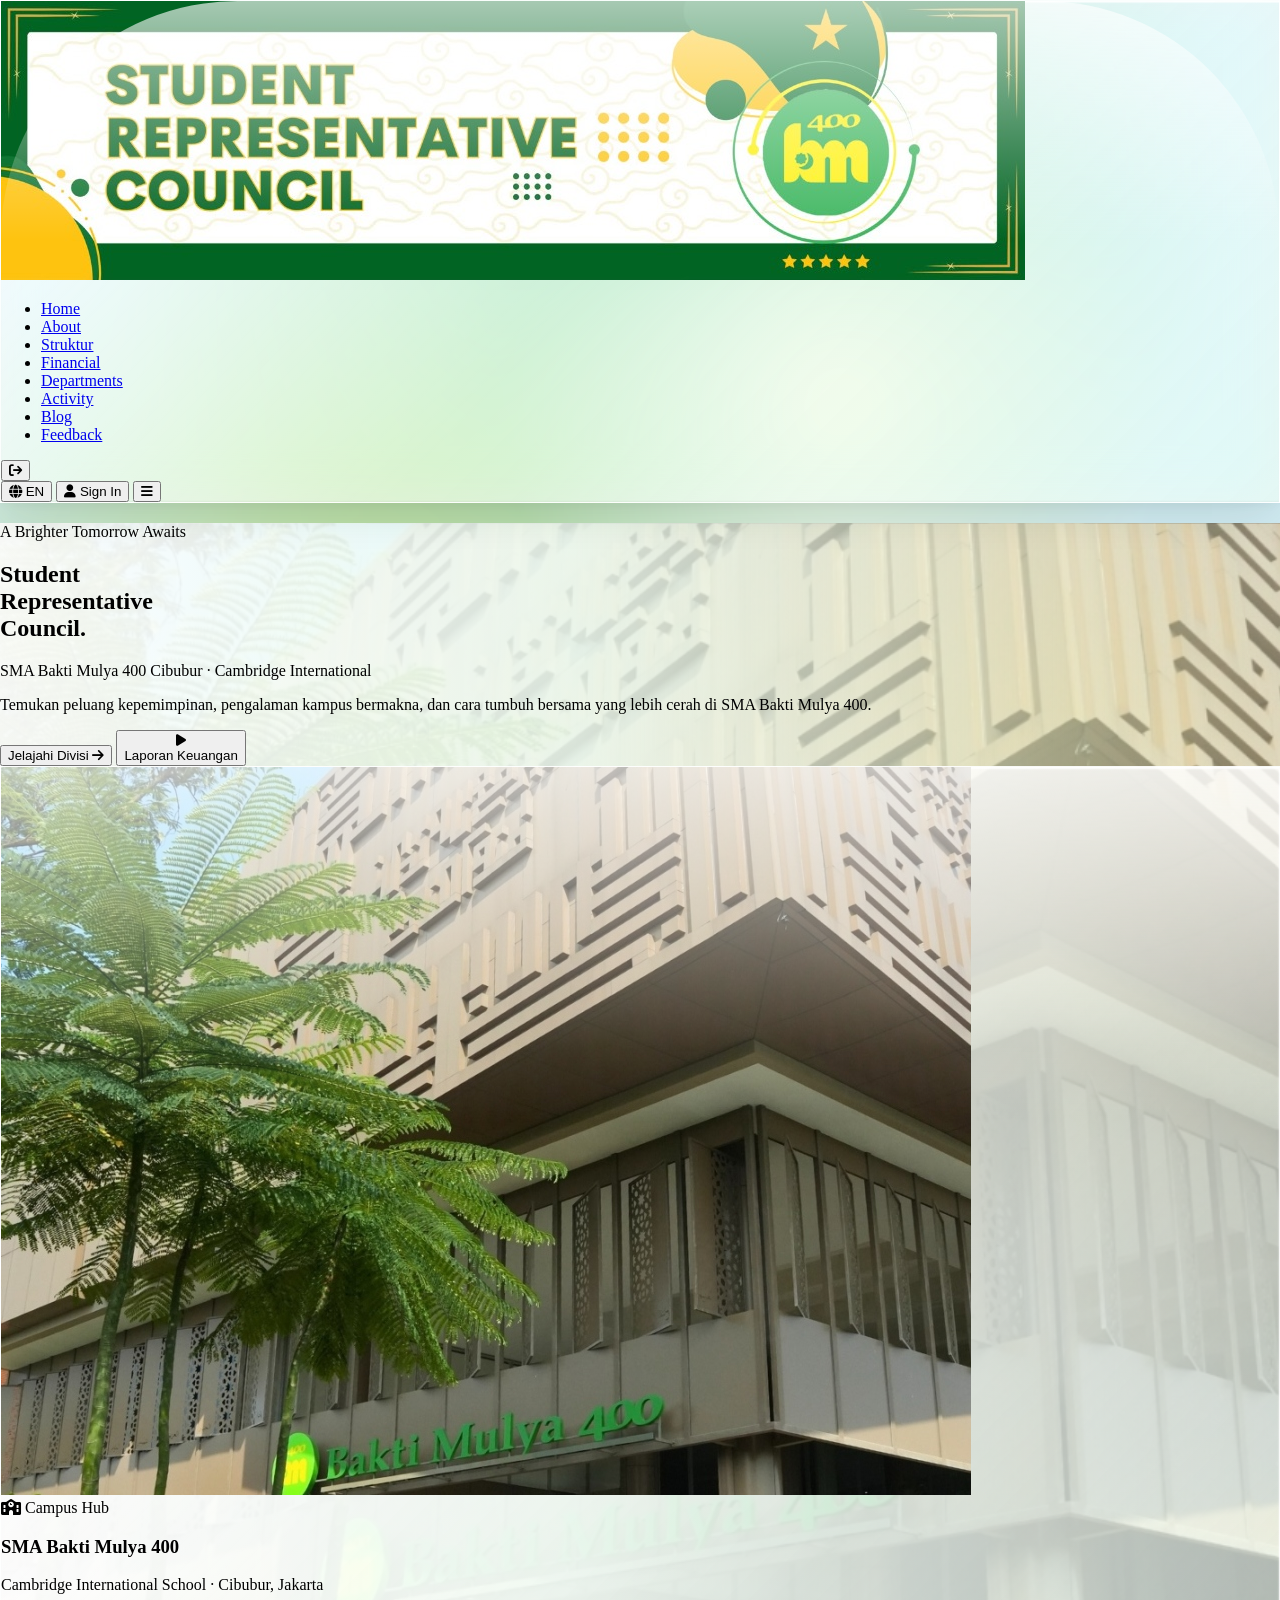
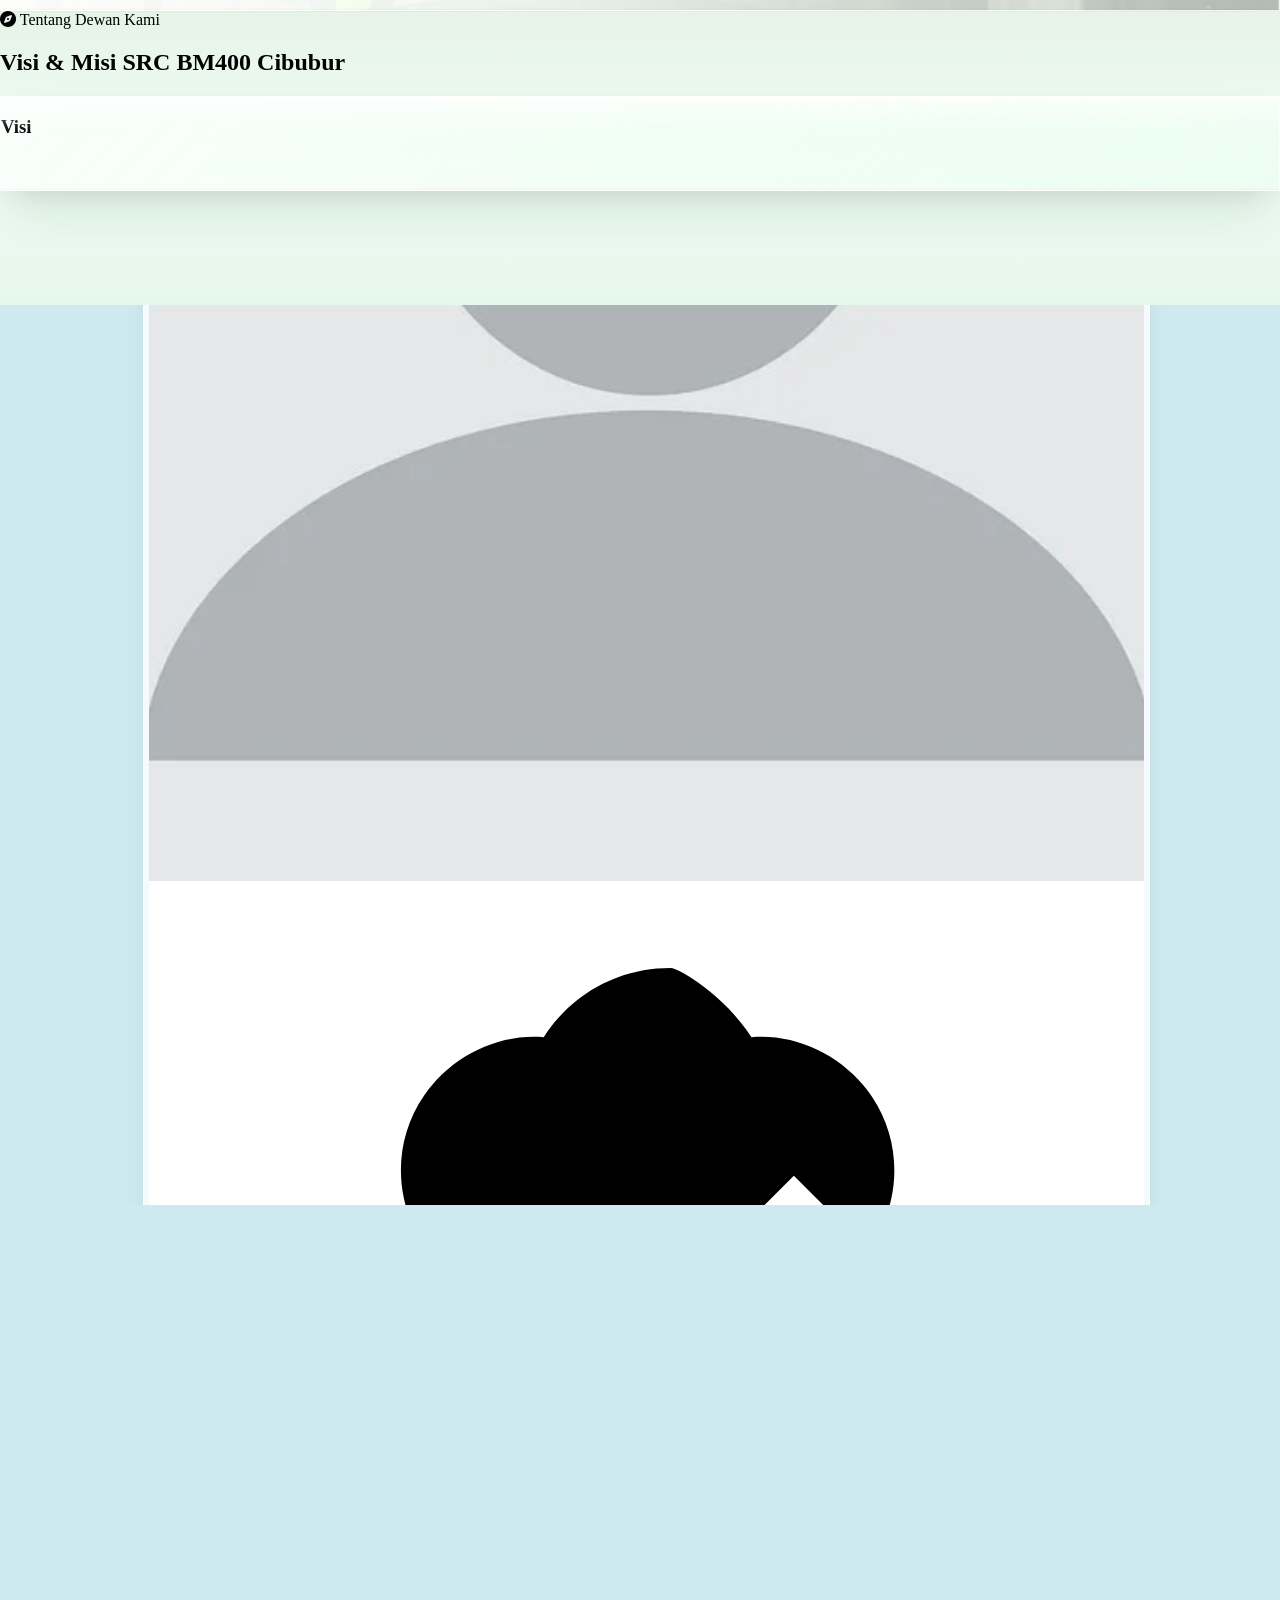
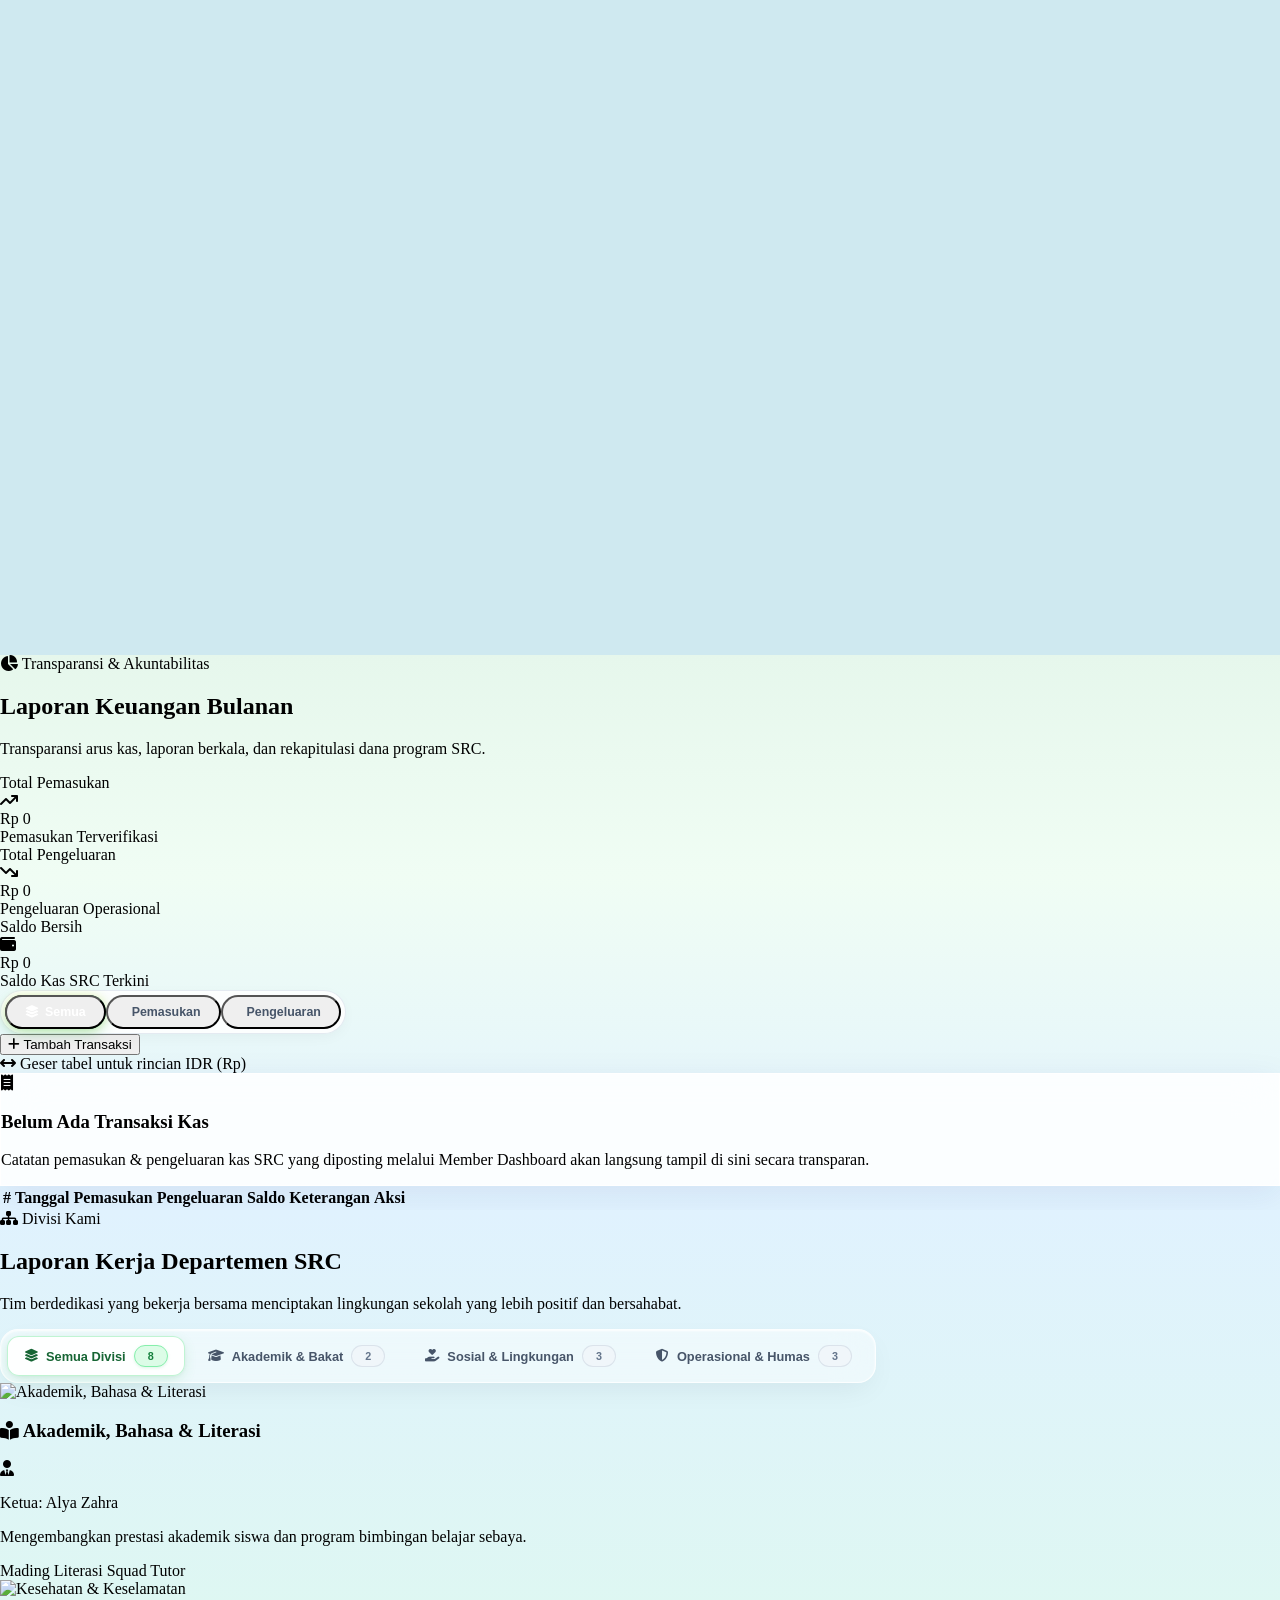
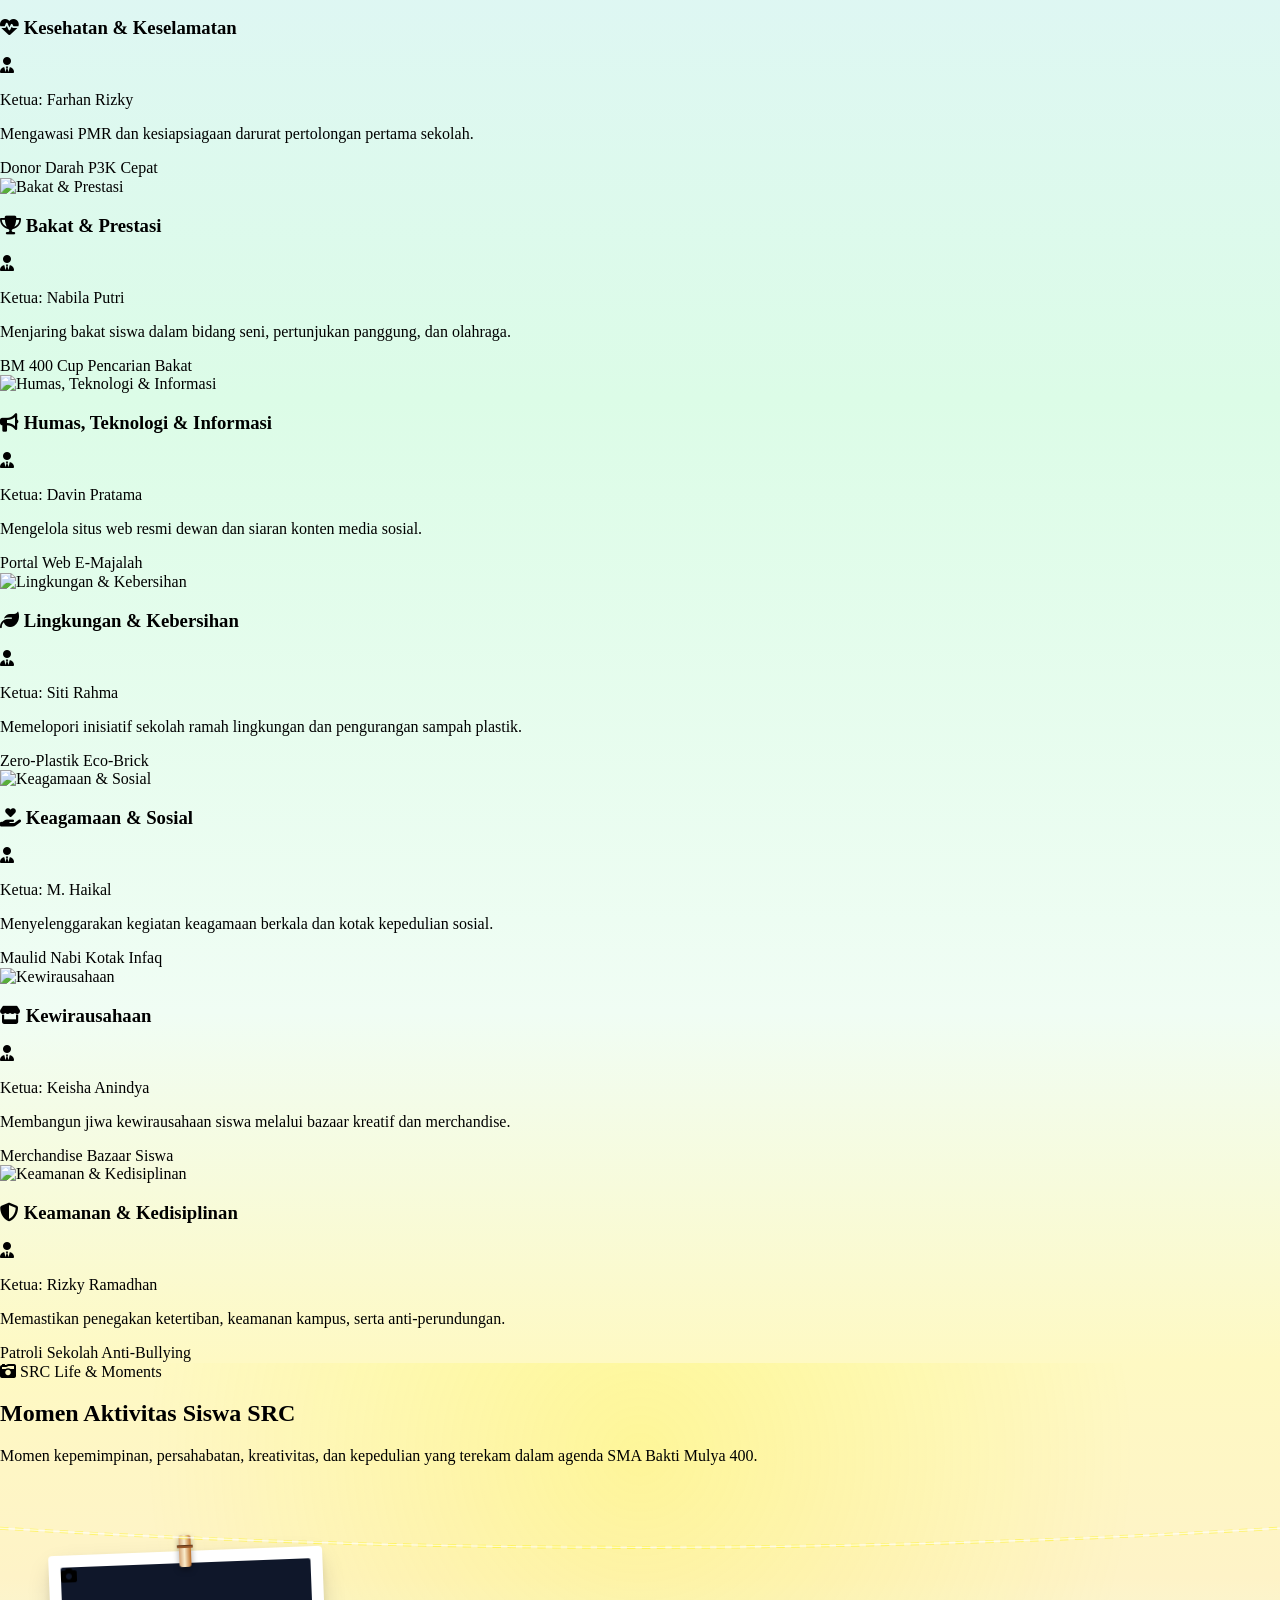
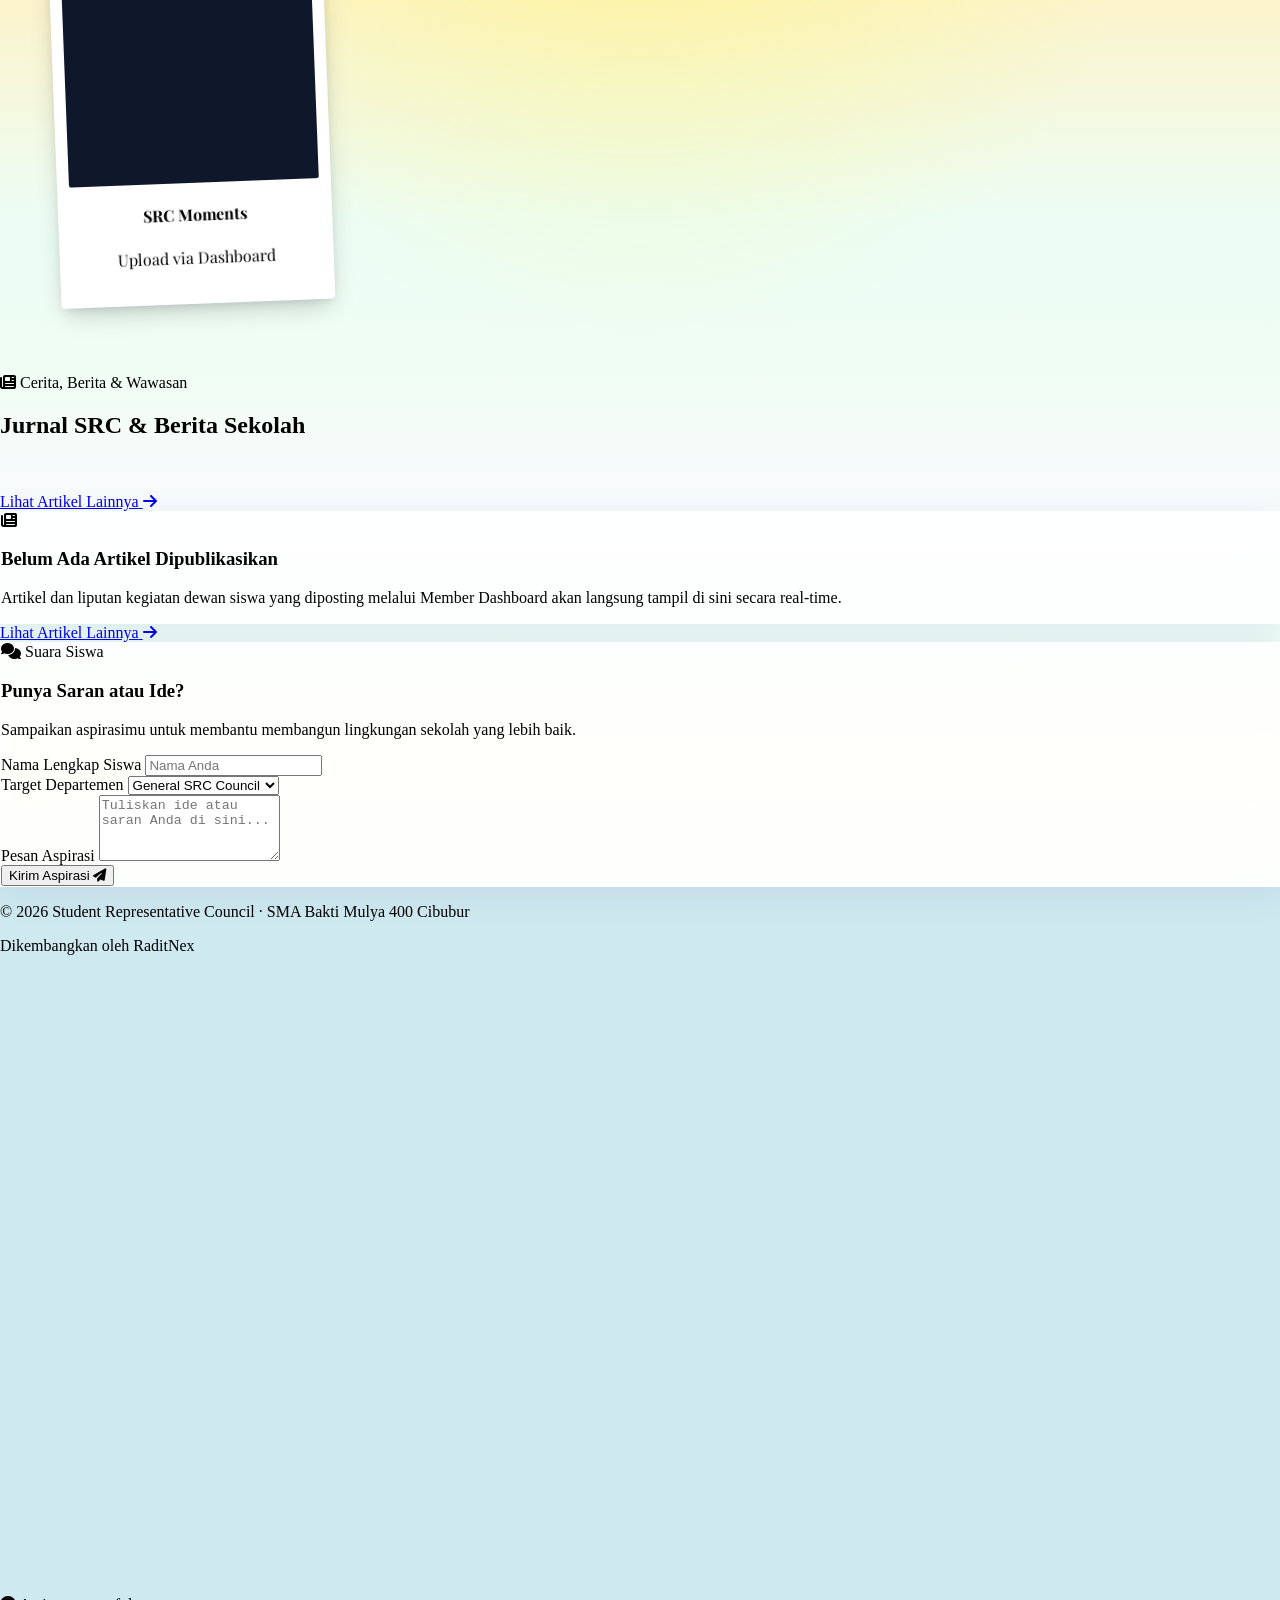
==== commit 79a8aeaf: "nambah section structure" ====
--- a/index.html
+++ b/index.html
@@ -89,6 +89,9 @@
                 <li><a href="#about" data-nav-link="about" data-i18n="nav.about"
                         class="nav-desktop-link text-slate-700 hover:text-brand-green transition-colors pb-0.5 border-b-2 border-transparent">About</a>
                 </li>
+                <li><a href="#structure" data-nav-link="structure" data-i18n="nav.structure"
+                        class="nav-desktop-link text-slate-700 hover:text-brand-green transition-colors pb-0.5 border-b-2 border-transparent">Structure</a>
+                </li>
                 <li><a href="#financial" data-nav-link="financial" data-i18n="nav.financial"
                         class="nav-desktop-link text-slate-700 hover:text-brand-green transition-colors pb-0.5 border-b-2 border-transparent">Financial</a>
                 </li>
@@ -153,6 +156,8 @@
         <a href="#about" data-nav-link="about" data-i18n="nav.aboutUs" onclick="toggleMobileMenu()"
             class="nav-mobile-link block px-4 py-3 rounded-xl hover:bg-white/50 font-medium text-slate-800 transition-colors">About
             Us</a>
+        <a href="#structure" data-nav-link="structure" data-i18n="nav.structure" onclick="toggleMobileMenu()"
+            class="nav-mobile-link block px-4 py-3 rounded-xl hover:bg-white/50 font-medium text-slate-800 transition-colors">Structure</a>
         <a href="#financial" data-nav-link="financial" data-i18n="nav.financialReport" onclick="toggleMobileMenu()"
             class="nav-mobile-link block px-4 py-3 rounded-xl hover:bg-white/50 font-medium text-slate-800 transition-colors">Financial
             Report</a>
@@ -325,6 +330,57 @@
                             </div>
                         </div>
                     </div>
+                </div>
+            </div>
+        </section>
+
+        <!-- ========================================== -->
+        <!-- ORGANIZATIONAL STRUCTURE (SCROLL-DRIVEN PRESENTATION) -->
+        <!-- ========================================== -->
+        <section id="structure" class="relative overflow-visible">
+            <!-- Pinned Sticky Fullscreen Viewport -->
+            <div id="structure-sticky-wrapper" class="flex flex-col justify-between py-4 sm:py-6 px-4 sm:px-6 lg:px-8">
+                <!-- Ambient Lighting Accents blending into website Jade Sky background -->
+                <div aria-hidden="true"
+                    class="absolute -top-24 left-1/2 -translate-x-1/2 w-[750px] h-80 bg-gradient-to-r from-emerald-200/20 via-yellow-100/25 to-teal-200/20 rounded-full blur-3xl pointer-events-none animate-mesh-slow">
+                </div>
+
+                
+
+                <!-- MAIN STAGE: 11 SLIDES STACK (EXACT FLOWCHART FROM USER DIAGRAM) -->
+                <div id="structure-stage" class="relative w-full max-w-7xl mx-auto flex-1 flex items-center justify-center my-auto overflow-hidden">
+                    
+                    <!-- SLIDE 0: SRC ADVISOR -->
+                    <div id="struct-slide-0" class="structure-slide active px-2 sm:px-4">
+                        <div id="advisor-card-container" class="w-full flex justify-center">
+                            <!-- Populated dynamically -->
+                        </div>
+                    </div>
+
+                    <!-- SLIDE 1: PRESIDIUM -->
+                    <div id="struct-slide-1" class="structure-slide px-2 sm:px-4">
+                        <div id="presidium-cards-grid" class="w-full flex justify-center">
+                            <!-- Populated dynamically -->
+                        </div>
+                    </div>
+
+                    <!-- SLIDES 2 to 9: 8 SEPARATE DEPARTMENT SLIDES -->
+                    <div id="struct-slide-2" class="structure-slide px-2 sm:px-4"><div id="dept-slide-container-2" class="w-full flex justify-center"></div></div>
+                    <div id="struct-slide-3" class="structure-slide px-2 sm:px-4"><div id="dept-slide-container-3" class="w-full flex justify-center"></div></div>
+                    <div id="struct-slide-4" class="structure-slide px-2 sm:px-4"><div id="dept-slide-container-4" class="w-full flex justify-center"></div></div>
+                    <div id="struct-slide-5" class="structure-slide px-2 sm:px-4"><div id="dept-slide-container-5" class="w-full flex justify-center"></div></div>
+                    <div id="struct-slide-6" class="structure-slide px-2 sm:px-4"><div id="dept-slide-container-6" class="w-full flex justify-center"></div></div>
+                    <div id="struct-slide-7" class="structure-slide px-2 sm:px-4"><div id="dept-slide-container-7" class="w-full flex justify-center"></div></div>
+                    <div id="struct-slide-8" class="structure-slide px-2 sm:px-4"><div id="dept-slide-container-8" class="w-full flex justify-center"></div></div>
+                    <div id="struct-slide-9" class="structure-slide px-2 sm:px-4"><div id="dept-slide-container-9" class="w-full flex justify-center"></div></div>
+
+                    <!-- SLIDE 10: MEMBER OF SRC DIRECTORY -->
+                    <div id="struct-slide-10" class="structure-slide px-2 sm:px-4">
+                        <div id="member-of-src-container" class="w-full flex justify-center">
+                            <!-- Populated dynamically -->
+                        </div>
+                    </div>
+
                 </div>
             </div>
         </section>
@@ -889,6 +945,16 @@
         </div>
     </div>
 
+    <!-- ========================================== -->
+    <!-- INTERACTIVE MEMBER DETAIL MODAL (POPOUT)   -->
+    <!-- ========================================== -->
+    <div id="member-detail-modal"
+        class="fixed inset-0 bg-slate-950/65 backdrop-blur-md z-[75] hidden flex items-center justify-center p-3 sm:p-6 transition-all duration-300">
+        <div id="member-modal-content" class="w-full flex items-center justify-center">
+            <!-- Dynamically rendered popup card -->
+        </div>
+    </div>
+
     <!-- Toast Notification -->
     <div id="toast"
         class="fixed bottom-4 sm:bottom-6 right-4 sm:right-6 left-4 sm:left-auto z-[80] transform translate-y-24 opacity-0 transition-all duration-300 bg-brand-dark text-white px-5 sm:px-6 py-3.5 sm:py-4 rounded-2xl shadow-2xl flex items-center justify-center sm:justify-start space-x-3 border border-slate-700 pointer-events-none max-w-sm sm:max-w-md mx-auto sm:mx-0">
--- a/style.css
+++ b/style.css
@@ -659,4 +659,441 @@
                 min-width: 120px;
                 gap: 4px;
             }
+        }
+
+        /* ======================================================== */
+        /* ORGANIZATIONAL STRUCTURE & EPIC TRANSITIONS              */
+        /* ======================================================== */
+
+        /* Glowing Tree Hierarchy Connector Lines */
+        .tree-line-v {
+            width: 2px;
+            height: 36px;
+            margin: 0 auto;
+            background: linear-gradient(180deg, rgba(48, 180, 87, 0.8) 0%, rgba(255, 242, 0, 0.7) 50%, rgba(48, 180, 87, 0.8) 100%);
+            position: relative;
+            box-shadow: 0 0 10px rgba(48, 180, 87, 0.4);
+        }
+        .tree-line-v::after {
+            content: '';
+            position: absolute;
+            top: 0;
+            left: -2px;
+            width: 6px;
+            height: 10px;
+            background: #FFF200;
+            border-radius: 9999px;
+            box-shadow: 0 0 8px #FFF200;
+            animation: treePulseDown 2.2s cubic-bezier(0.45, 0, 0.55, 1) infinite;
+        }
+
+        @keyframes treePulseDown {
+            0% { top: 0%; opacity: 0; }
+            30% { opacity: 1; }
+            80% { opacity: 1; }
+            100% { top: 100%; opacity: 0; }
+        }
+
+        /* Structure Glass Cards */
+        .org-card {
+            background: linear-gradient(135deg, rgba(255, 255, 255, 0.88) 0%, rgba(255, 255, 255, 0.65) 100%);
+            backdrop-filter: blur(16px);
+            -webkit-backdrop-filter: blur(16px);
+            border: 1px solid rgba(255, 255, 255, 0.95);
+            border-radius: 20px;
+            box-shadow: 0 10px 25px -5px rgba(22, 56, 38, 0.08), 0 4px 10px -2px rgba(0, 0, 0, 0.03);
+            transition: all 0.35s cubic-bezier(0.175, 0.885, 0.32, 1.275);
+            cursor: pointer;
+            position: relative;
+            overflow: hidden;
+        }
+        .org-card:hover {
+            transform: translateY(-5px) scale(1.02);
+            box-shadow: 0 18px 35px -8px rgba(48, 180, 87, 0.22), 0 0 20px rgba(255, 242, 0, 0.15);
+            border-color: rgba(48, 180, 87, 0.6);
+        }
+        .org-card.active-selected {
+            border-color: #30B457;
+            box-shadow: 0 0 0 2px rgba(48, 180, 87, 0.4), 0 12px 28px -6px rgba(48, 180, 87, 0.25);
+        }
+
+        /* Mini Member Chip Card in Grid */
+        .org-mini-card {
+            background: rgba(255, 255, 255, 0.8);
+            backdrop-filter: blur(10px);
+            -webkit-backdrop-filter: blur(10px);
+            border: 1px solid rgba(255, 255, 255, 0.9);
+            border-radius: 14px;
+            padding: 8px 6px;
+            text-align: center;
+            transition: all 0.25s cubic-bezier(0.2, 0.8, 0.2, 1);
+            cursor: pointer;
+        }
+        .org-mini-card:hover {
+            transform: translateY(-3px) scale(1.04);
+            background: #ffffff;
+            box-shadow: 0 8px 18px -4px rgba(48, 180, 87, 0.2);
+            border-color: rgba(48, 180, 87, 0.5);
+        }
+
+        /* Top-to-Bottom Cascading Scroll Trigger Reveal */
+        .cascade-reveal-top {
+            opacity: 0;
+            transform: translateY(-32px);
+            transition: opacity 0.75s cubic-bezier(0.16, 1, 0.3, 1), transform 0.75s cubic-bezier(0.16, 1, 0.3, 1);
+            will-change: opacity, transform;
+        }
+        .cascade-reveal-top.in-view {
+            opacity: 1;
+            transform: translateY(0);
+        }
+
+        /* ======================================================== */
+        /* PINNED SCROLL SLIDE DECK (STICKY PRESENTATION REVEAL)    */
+        /* ======================================================== */
+        #structure {
+            position: relative;
+            height: 750vh; /* Lengthened specifically to give full natural scroll room for Member of SRC */
+            overflow: visible;
+        }
+
+        #structure-sticky-wrapper {
+            position: sticky;
+            top: 0;
+            height: 100vh;
+            width: 100%;
+            display: flex;
+            flex-direction: column;
+            justify-content: space-between;
+            overflow: hidden;
+            z-index: 20;
+        }
+
+        .structure-slide {
+            position: absolute;
+            inset: 0;
+            width: 100%;
+            height: 100%;
+            display: flex;
+            flex-direction: column;
+            justify-content: center;
+            align-items: center;
+            opacity: 0;
+            visibility: hidden;
+            transform: translateY(40px) scale(0.96);
+            filter: blur(4px);
+            transition: opacity 0.55s cubic-bezier(0.16, 1, 0.3, 1), transform 0.55s cubic-bezier(0.16, 1, 0.3, 1), filter 0.55s cubic-bezier(0.16, 1, 0.3, 1), visibility 0.55s;
+            pointer-events: none;
+            will-change: opacity, transform, filter;
+            z-index: 10;
+        }
+
+        /* Slide 10: Starts top-aligned so 40-card full height scrolls naturally with page scroll */
+        #struct-slide-10 {
+            justify-content: flex-start !important;
+            padding-top: 10px;
+            overflow: hidden;
+        }
+
+        #member-of-src-container {
+            will-change: transform;
+            transition: transform 0.08s cubic-bezier(0.2, 0.8, 0.2, 1);
+            width: 100%;
+        }
+
+        .structure-slide.active {
+            opacity: 1;
+            visibility: visible;
+            transform: translateY(0) scale(1);
+            filter: blur(0px);
+            pointer-events: auto;
+            z-index: 20;
+        }
+
+        .structure-slide.passed {
+            opacity: 0;
+            visibility: hidden;
+            transform: translateY(-40px) scale(0.96);
+            filter: blur(4px);
+            pointer-events: none;
+            z-index: 10;
+        }
+
+        /* Mouse Scroll Indicator Pulse */
+        .mouse-scroll-wheel {
+            width: 3px;
+            height: 6px;
+            background-color: #30B457;
+            border-radius: 9999px;
+            animation: mouseScrollWheelMove 1.6s ease-in-out infinite;
+        }
+
+        @keyframes mouseScrollWheelMove {
+            0% { transform: translateY(0); opacity: 1; }
+            50% { transform: translateY(5px); opacity: 0.3; }
+            100% { transform: translateY(0); opacity: 1; }
+        }
+
+        /* Dot Tracker Pulse & Glow */
+        .struct-step-dot.active {
+            background-color: #30B457;
+            transform: scale(1.3);
+            box-shadow: 0 0 12px rgba(48, 180, 87, 0.6), 0 0 0 3px rgba(48, 180, 87, 0.2);
+        }
+
+        /* ======================================================== */
+        /* EXACT FLOWCHART CHART STYLING (FROM USER DIAGRAM)        */
+        /* SEAMLESS INTEGRATION WITH WEBSITE BACKGROUND (NO BOXES)  */
+        /* ======================================================== */
+        .chart-tree-canvas {
+            position: relative;
+            width: 100%;
+            margin: 0 auto;
+            background: transparent;
+            border: none;
+            box-shadow: none;
+            padding: 0;
+        }
+
+        .chart-outer-box {
+            /* Seamless container - zero box enclosure to blend with site background */
+            background: transparent !important;
+            backdrop-filter: none !important;
+            -webkit-backdrop-filter: none !important;
+            border: none !important;
+            box-shadow: none !important;
+            border-radius: 0 !important;
+            padding: 0 !important;
+            position: relative;
+            width: 100%;
+            margin: 0 auto;
+        }
+
+        .chart-header-pill {
+            display: inline-flex;
+            align-items: center;
+            justify-content: center;
+            border: 1.5px solid rgba(226, 232, 240, 0.9);
+            background: rgba(255, 255, 255, 0.95);
+            color: #0f172a;
+            font-weight: 800;
+            font-size: 13px;
+            padding: 7px 24px;
+            border-radius: 9999px;
+            box-shadow: 0 4px 14px rgba(15, 23, 42, 0.06);
+            backdrop-filter: blur(8px);
+            -webkit-backdrop-filter: blur(8px);
+            letter-spacing: 0.02em;
+            text-align: center;
+            margin: 0 auto;
+            transition: transform 0.3s ease;
+        }
+
+        /* ======================================================== */
+        /* MODERN AVATAR PROFILE CARD (MATCHING USER BRIEF)         */
+        /* Outer soft translucent bezel + Inner clean card + Badge  */
+        /* ======================================================== */
+        .chart-card {
+            background: rgba(255, 255, 255, 0.78);
+            border: 1.5px solid rgba(255, 255, 255, 0.95);
+            border-radius: 26px;
+            padding: 5px;
+            box-shadow: 0 10px 25px -5px rgba(15, 23, 42, 0.08), 0 3px 8px -2px rgba(15, 23, 42, 0.03);
+            backdrop-filter: blur(14px);
+            -webkit-backdrop-filter: blur(14px);
+            cursor: pointer;
+            transition: transform 0.32s cubic-bezier(0.175, 0.885, 0.32, 1.25), box-shadow 0.32s ease, border-color 0.3s ease;
+            user-select: none;
+            width: 100%;
+            display: flex;
+            flex-direction: column;
+            will-change: transform, opacity;
+            position: relative;
+        }
+        .chart-card:hover {
+            transform: translateY(-6px) scale(1.025) !important;
+            border-color: rgba(48, 180, 87, 0.45);
+            box-shadow: 0 20px 42px -10px rgba(48, 180, 87, 0.22), 0 6px 14px -3px rgba(15, 23, 42, 0.05);
+        }
+
+        .chart-card-inner {
+            background: #ffffff;
+            border-radius: 20px;
+            overflow: hidden;
+            display: flex;
+            flex-direction: column;
+            width: 100%;
+            height: 100%;
+            box-shadow: inset 0 0 0 1px rgba(241, 245, 249, 0.9);
+        }
+
+        .chart-card-photo-box {
+            width: 100%;
+            aspect-ratio: 3 / 3.9;
+            overflow: hidden;
+            background: linear-gradient(180deg, #f8fafc 0%, #f1f5f9 100%);
+            position: relative;
+        }
+        .chart-card-img {
+            width: 100%;
+            height: 100%;
+            object-fit: cover;
+            object-position: center 20%;
+            transition: transform 0.4s cubic-bezier(0.2, 0.8, 0.2, 1);
+        }
+        .chart-card:hover .chart-card-img {
+            transform: scale(1.04);
+        }
+
+        .chart-card-body {
+            padding: 10px 12px 12px;
+            background: #ffffff;
+            text-align: left;
+            display: flex;
+            flex-direction: column;
+            justify-content: center;
+        }
+
+        .chart-card-name-row {
+            display: flex;
+            align-items: center;
+            gap: 5px;
+            width: 100%;
+        }
+
+        .chart-card-name-text {
+            font-size: 13px;
+            font-weight: 700;
+            color: #0f172a;
+            white-space: nowrap;
+            overflow: hidden;
+            text-overflow: ellipsis;
+            line-height: 1.25;
+            letter-spacing: -0.015em;
+        }
+
+        .chart-card-desc-text {
+            font-size: 10.5px;
+            font-weight: 400;
+            color: #64748b;
+            line-height: 1.35;
+            margin-top: 2.5px;
+            display: -webkit-box;
+            -webkit-line-clamp: 2;
+            -webkit-box-orient: vertical;
+            overflow: hidden;
+        }
+
+        /* Per-Member Card Reveal Stagger Animation */
+        @keyframes memberCardReveal {
+            0% {
+                opacity: 0;
+                transform: translateY(26px) scale(0.92);
+                filter: blur(4px);
+            }
+            60% {
+                filter: blur(0px);
+            }
+            100% {
+                opacity: 1;
+                transform: translateY(0) scale(1);
+                filter: blur(0px);
+            }
+        }
+
+        .structure-slide:not(.active) .chart-card {
+            opacity: 0;
+            transform: translateY(26px) scale(0.92);
+            pointer-events: none;
+        }
+
+        .structure-slide.active .chart-card {
+            animation: memberCardReveal 0.55s cubic-bezier(0.16, 1, 0.3, 1) both;
+        }
+
+        .structure-slide.active .chart-header-pill {
+            animation: pillRevealAnim 0.45s cubic-bezier(0.16, 1, 0.3, 1) both;
+        }
+
+        @keyframes pillRevealAnim {
+            0% {
+                opacity: 0;
+                transform: translateY(-14px) scale(0.96);
+            }
+            100% {
+                opacity: 1;
+                transform: translateY(0) scale(1);
+            }
+        }
+
+        /* Dedicated Tall Portrait Member of SRC Grid Styling (Matching Sarah Swift Brief) */
+        .chart-card-member {
+            border-radius: 20px !important;
+            padding: 4px !important;
+            box-shadow: 0 6px 18px -4px rgba(15, 23, 42, 0.07) !important;
+            min-width: 0 !important;
+            width: 100% !important;
+        }
+        .chart-card-member .chart-card-inner {
+            border-radius: 16px !important;
+        }
+        .chart-card-member .chart-card-photo-box {
+            aspect-ratio: 3 / 3.7 !important;
+            min-height: 110px;
+            max-height: none !important;
+        }
+        .chart-card-member .chart-card-body {
+            padding: 6px 7px 8px !important;
+        }
+        .chart-card-member .chart-card-name-text {
+            font-size: 10px !important;
+            font-weight: 700;
+        }
+        .chart-card-member .chart-card-desc-text {
+            font-size: 8.5px !important;
+            line-height: 1.2 !important;
+            margin-top: 1.5px !important;
+            -webkit-line-clamp: 1;
+        }
+
+        .member-grid-full {
+            width: 100% !important;
+            overflow-x: hidden !important;
+            max-width: 100% !important;
+        }
+
+        /* Backward compatibility for name pill classes */
+        .chart-card-name-pill {
+            width: 100%;
+            background: #0f172a;
+            color: #ffffff;
+            border-top: 1.5px dashed rgba(255, 255, 255, 0.35);
+            font-size: 9.5px;
+            font-weight: 700;
+            text-align: center;
+            padding: 4px;
+            white-space: nowrap;
+            overflow: hidden;
+            text-overflow: ellipsis;
+        }
+
+        /* Interactive Profile Popout Card */
+        #member-detail-modal:not(.hidden) {
+            animation: modalFadeInBackdrop 0.25s cubic-bezier(0.16, 1, 0.3, 1) forwards;
+        }
+        @keyframes modalFadeInBackdrop {
+            from { opacity: 0; }
+            to { opacity: 1; }
+        }
+        #member-detail-modal .modal-dialog-anim {
+            transform: scale(0.92) translateY(20px);
+            opacity: 0;
+            will-change: transform, opacity;
+        }
+        #member-detail-modal:not(.hidden) .modal-dialog-anim {
+            animation: modalScaleSpring 0.38s cubic-bezier(0.175, 0.885, 0.32, 1.25) forwards;
+        }
+        @keyframes modalScaleSpring {
+            0% { transform: scale(0.9) translateY(24px); opacity: 0; }
+            100% { transform: scale(1) translateY(0); opacity: 1; }
         }
